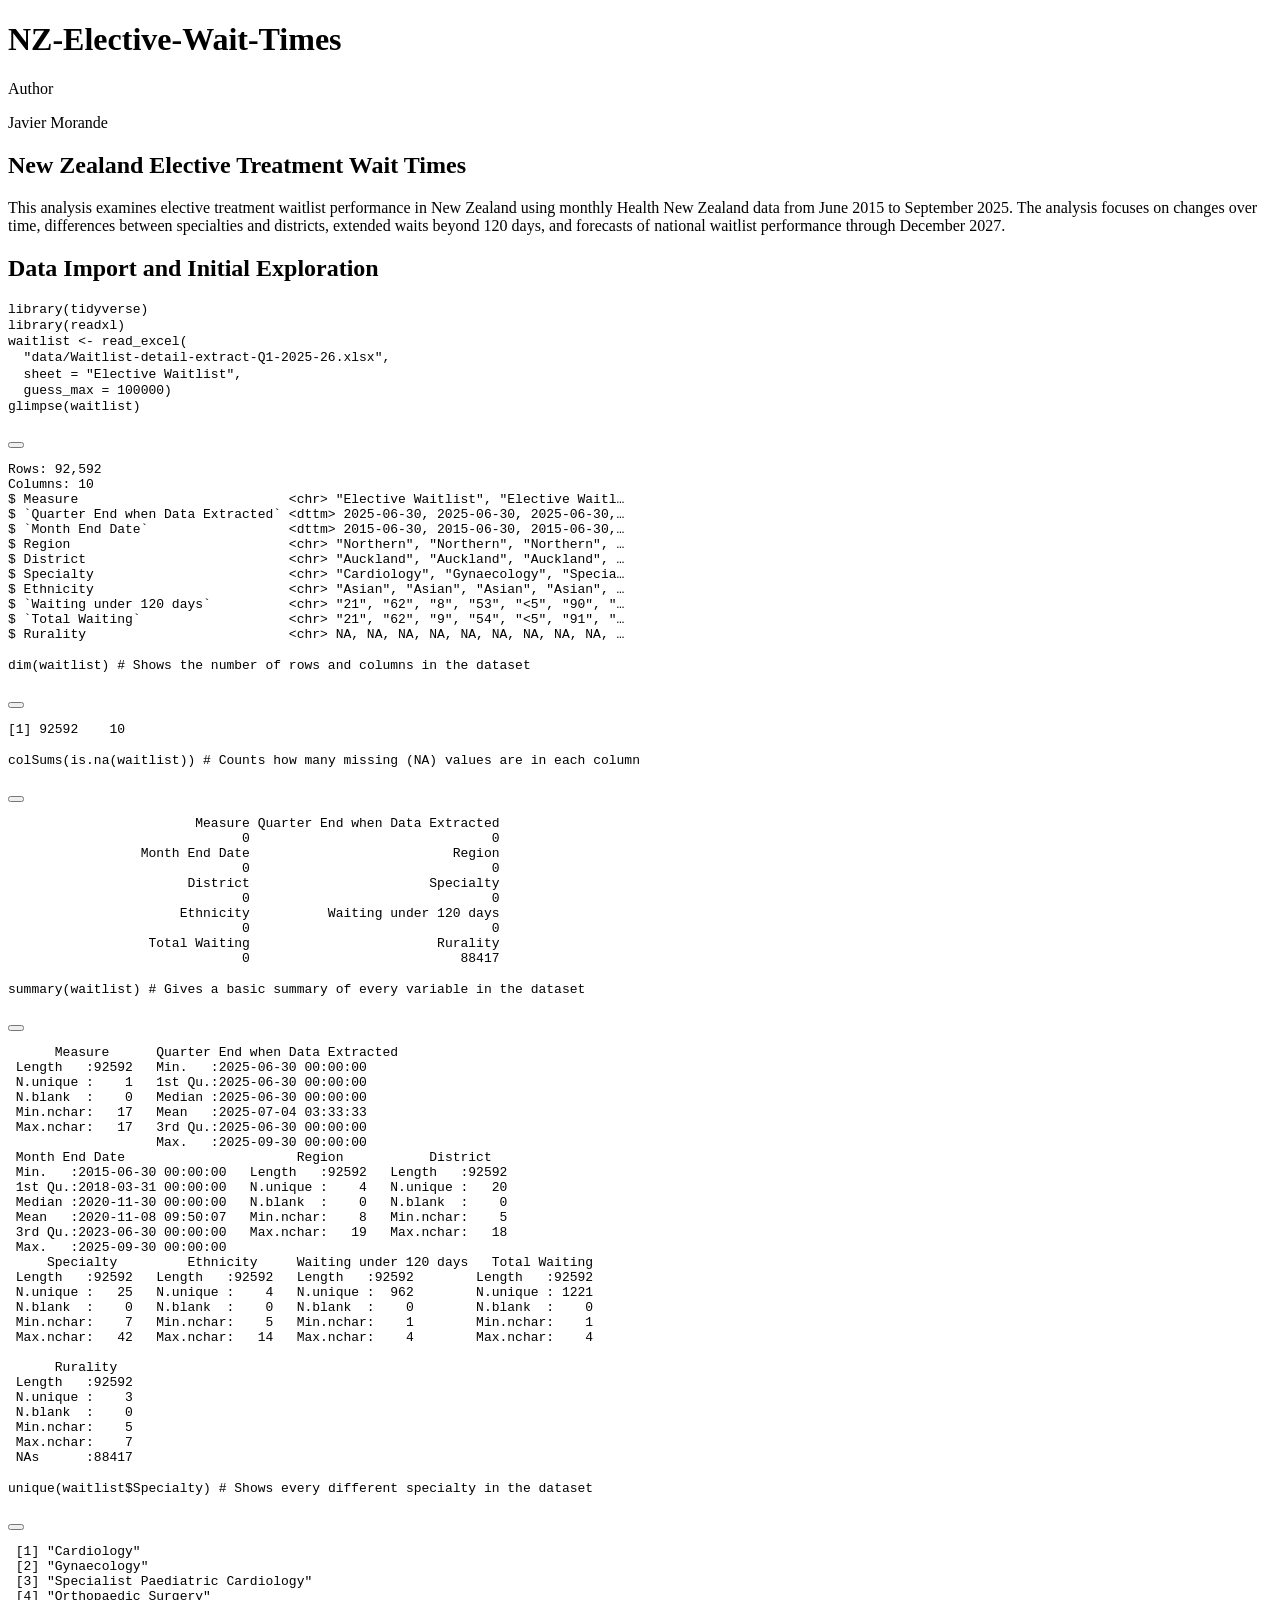
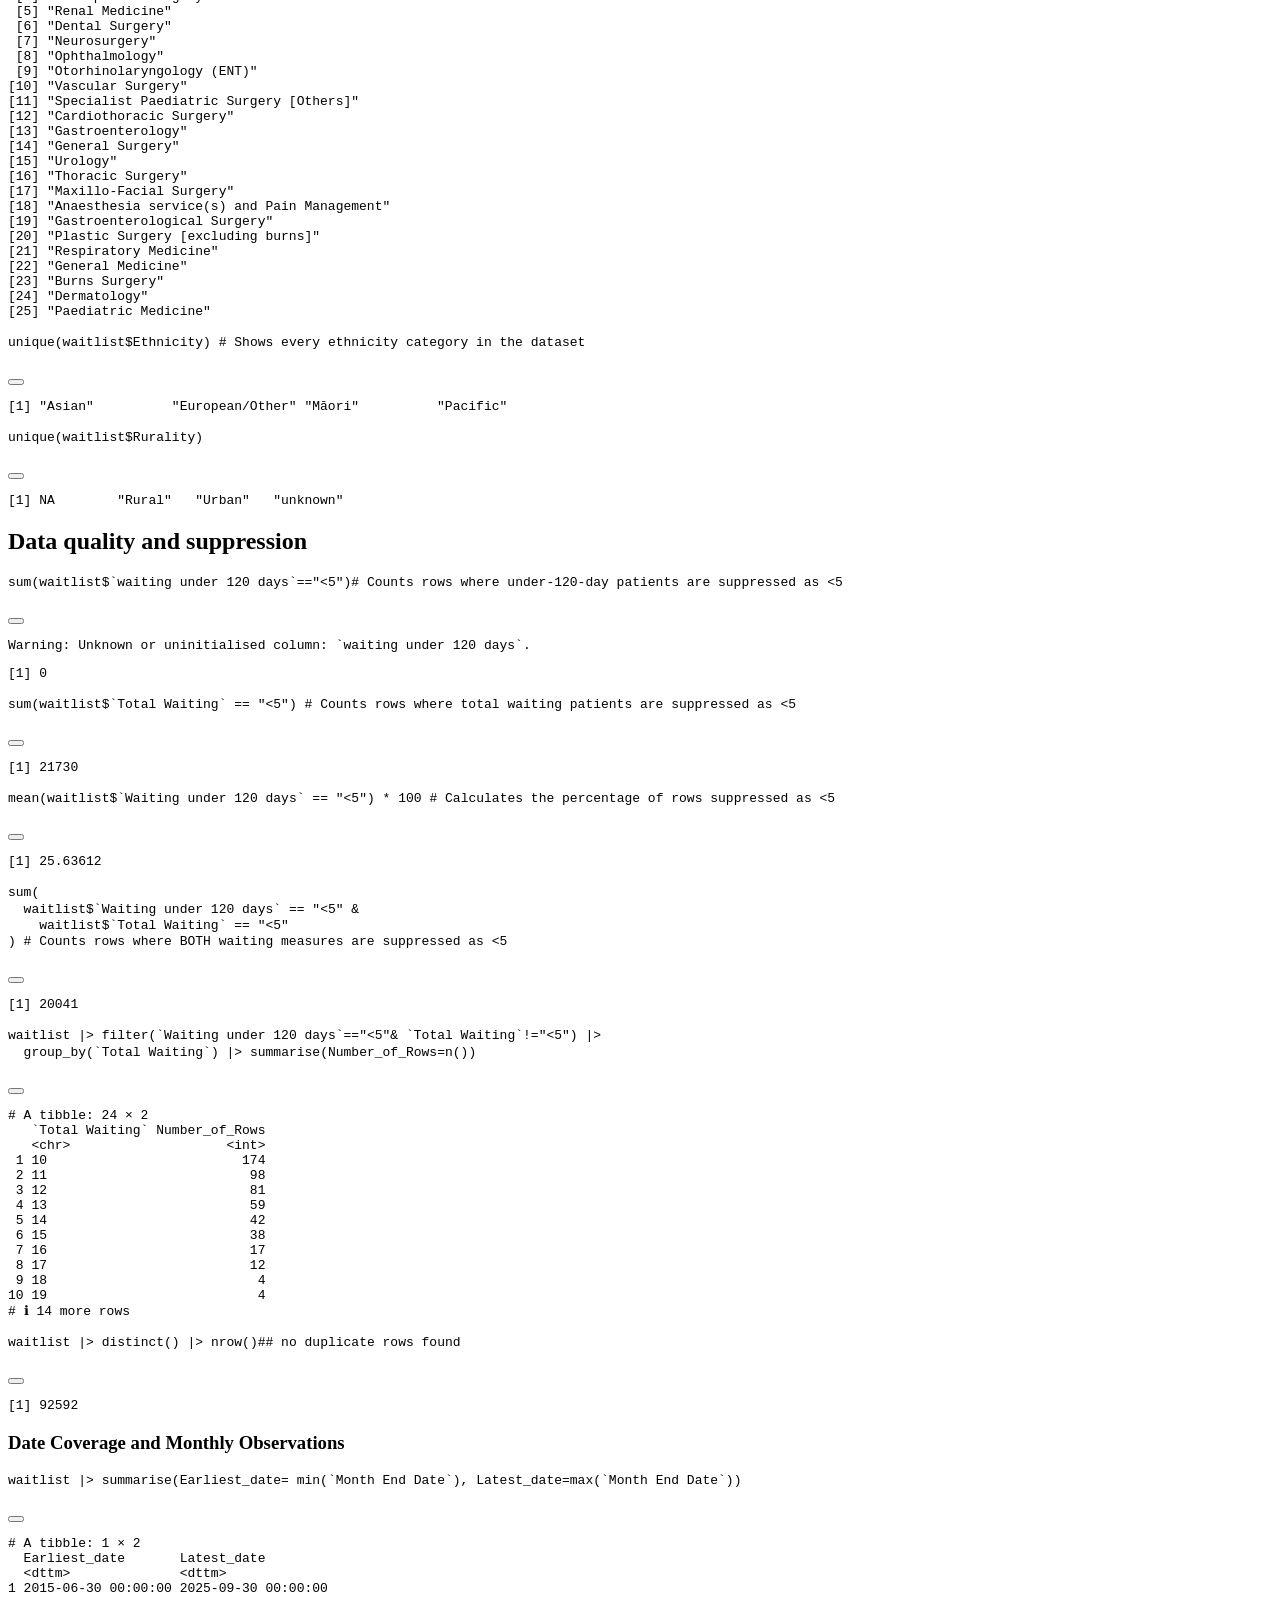
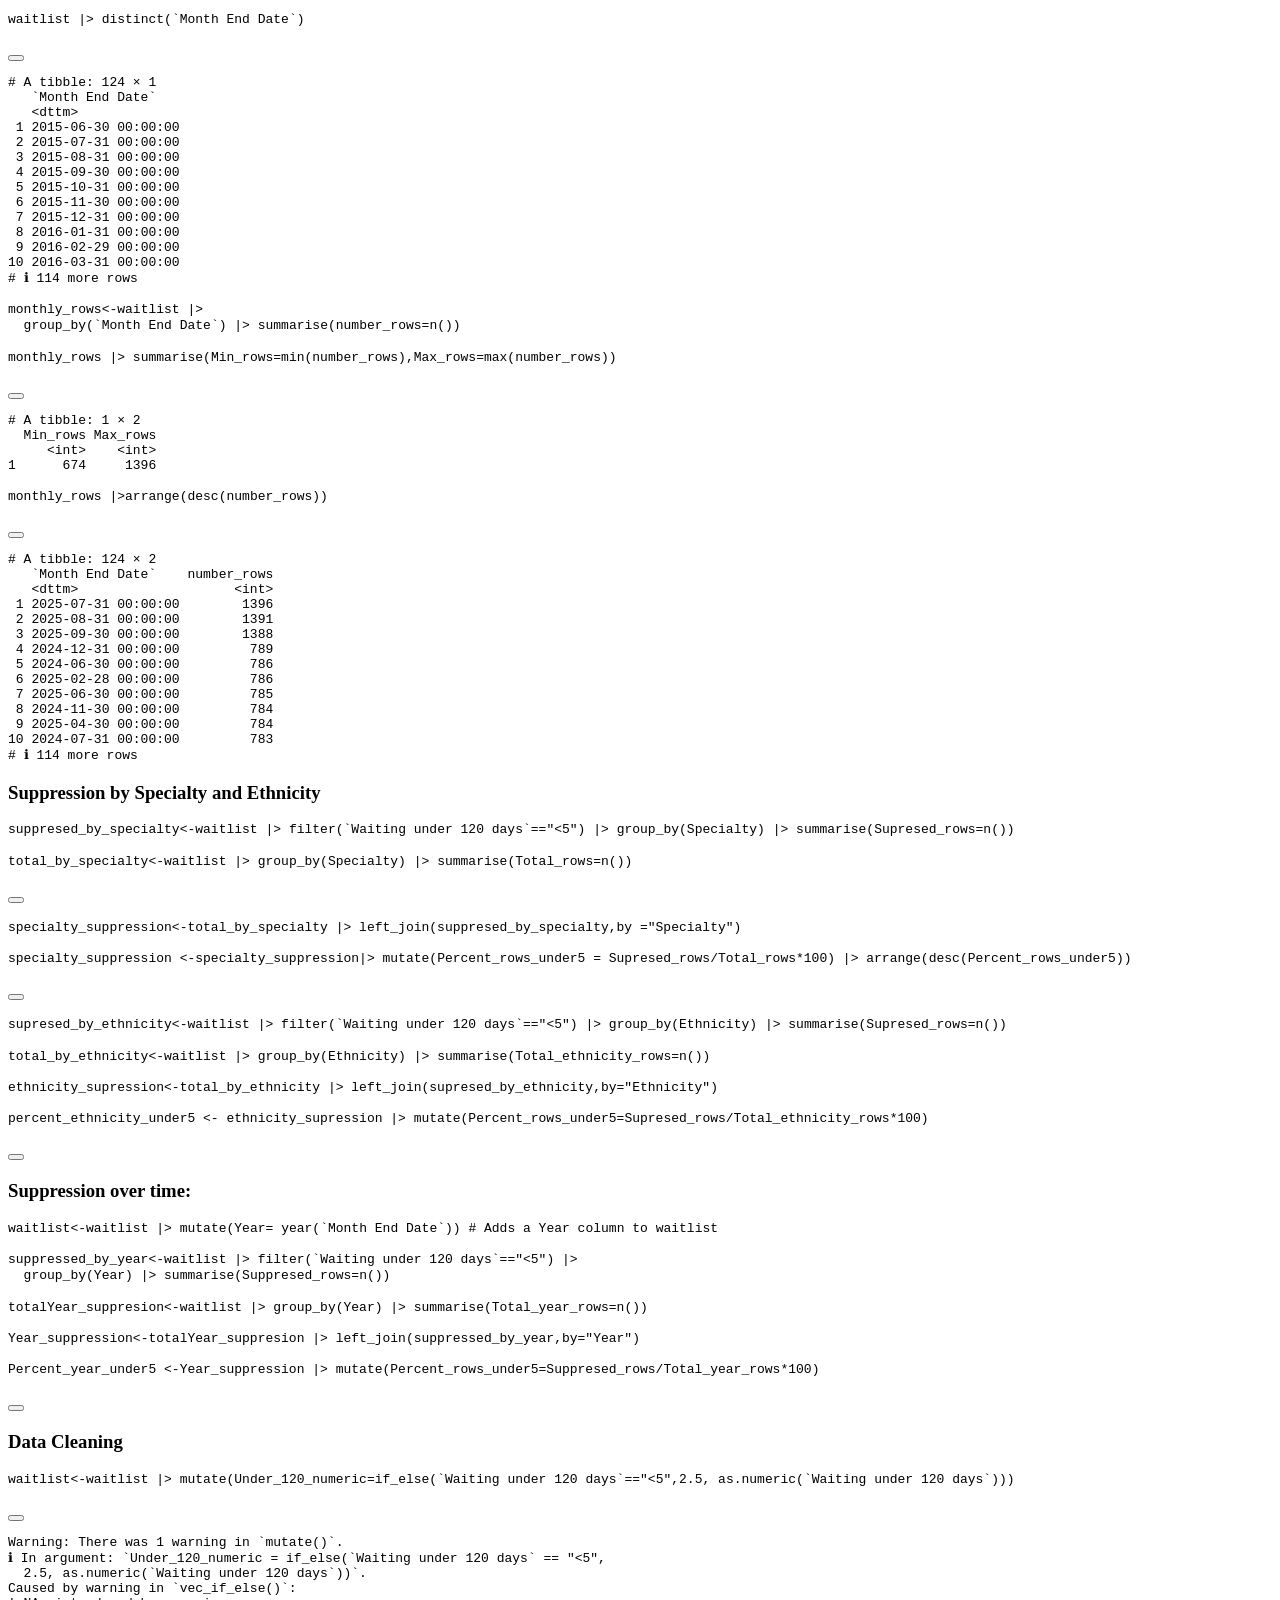
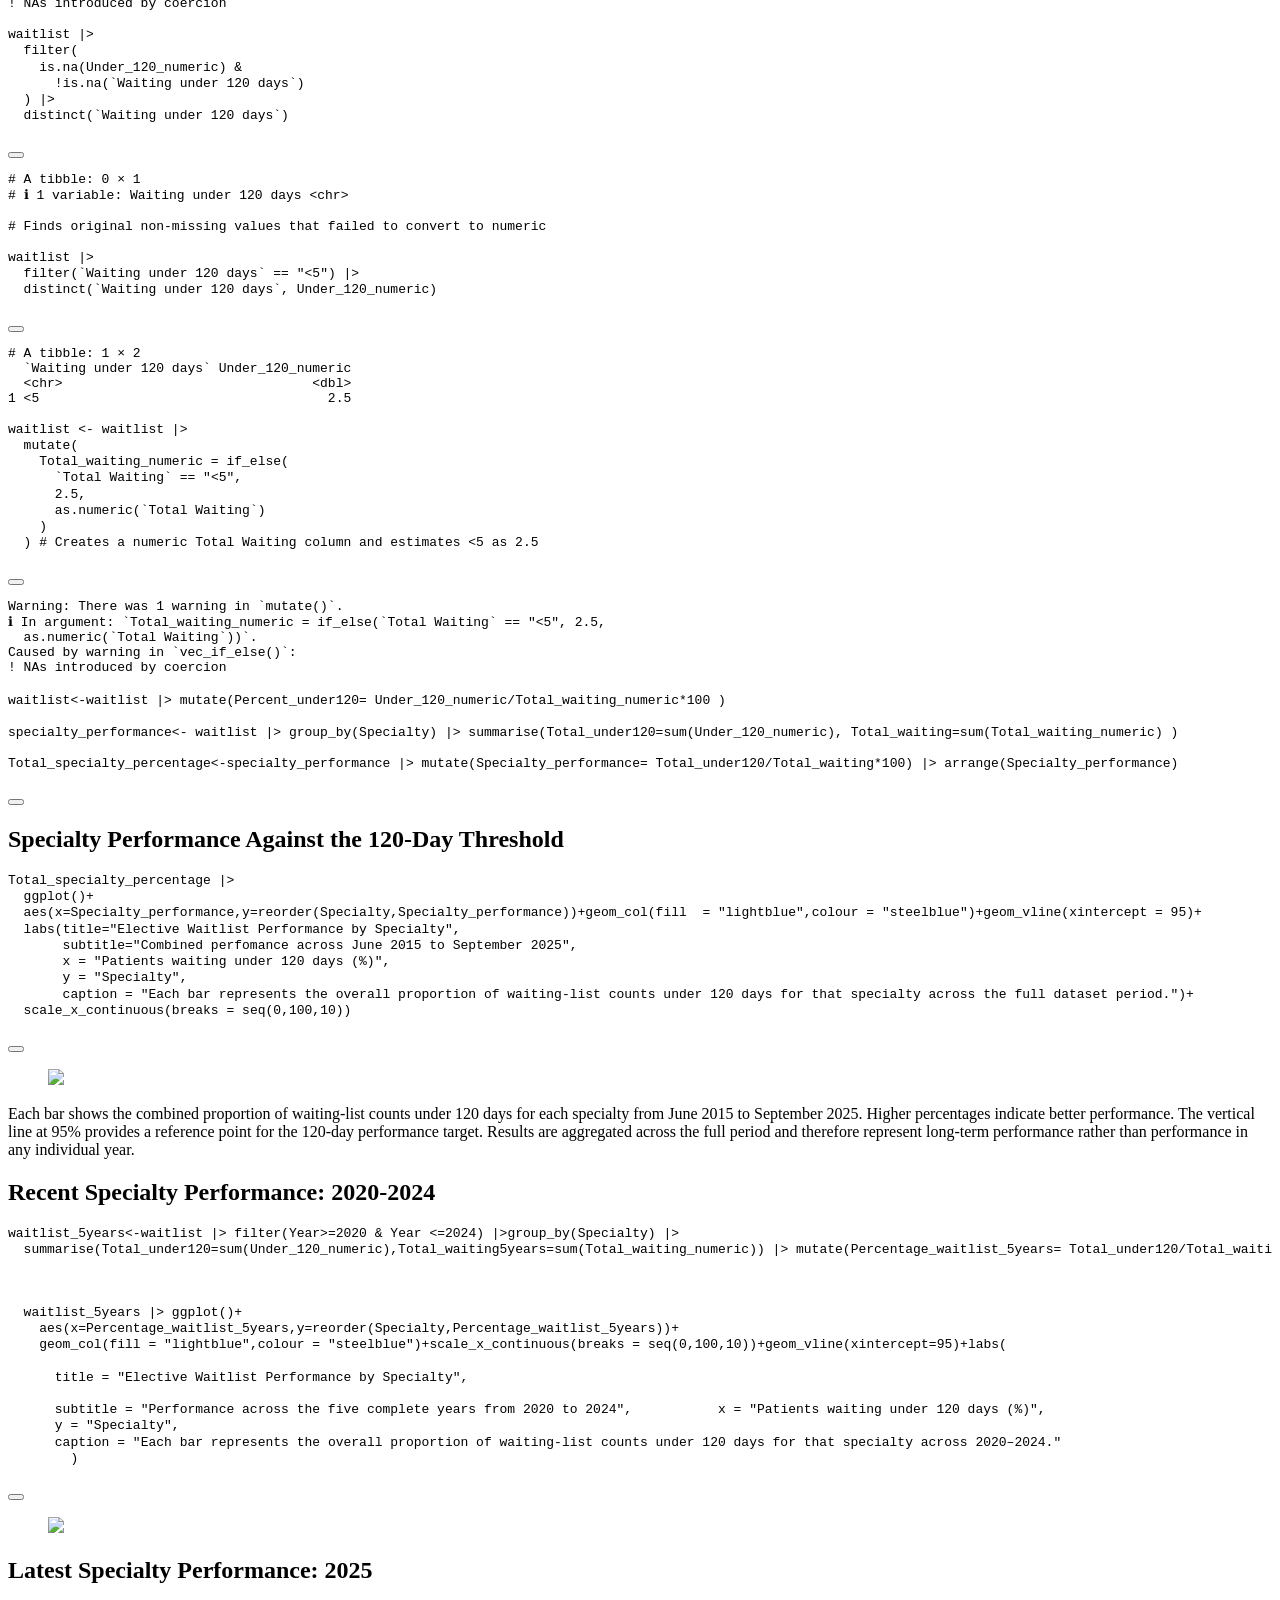
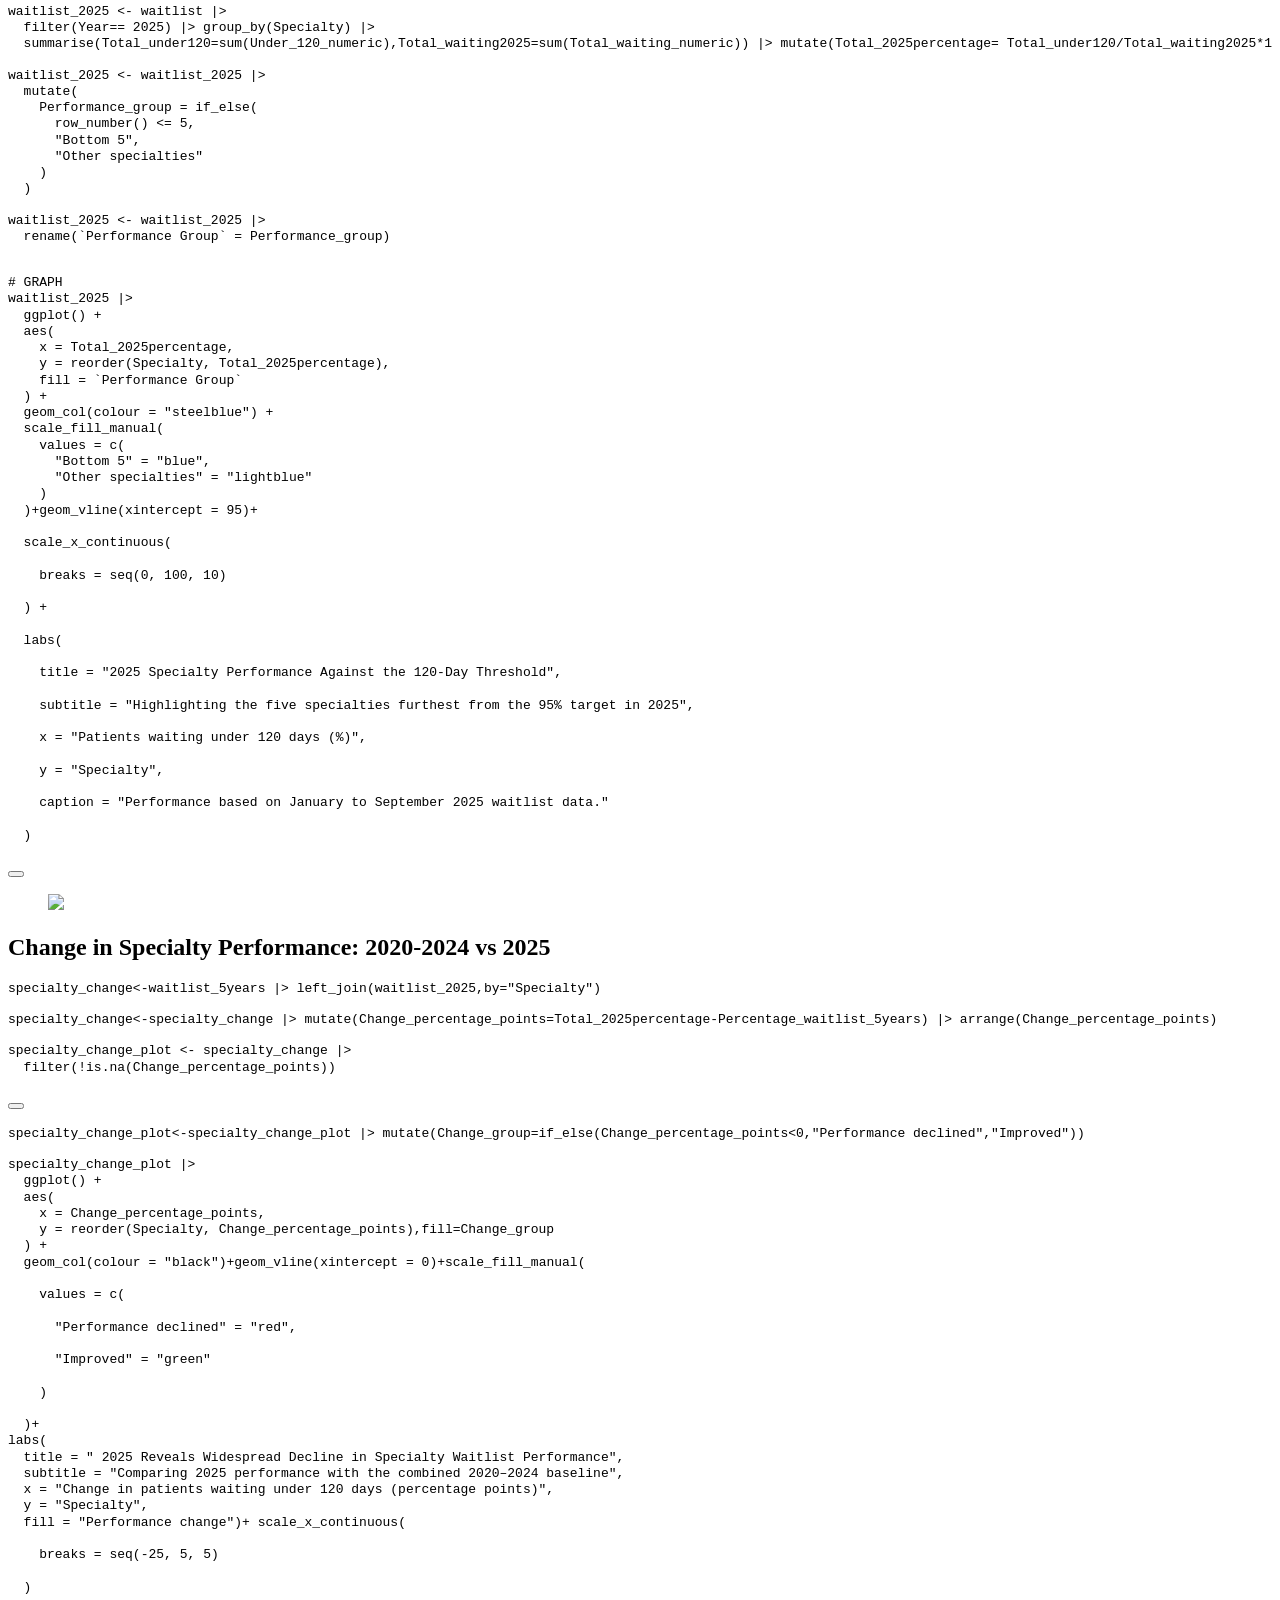
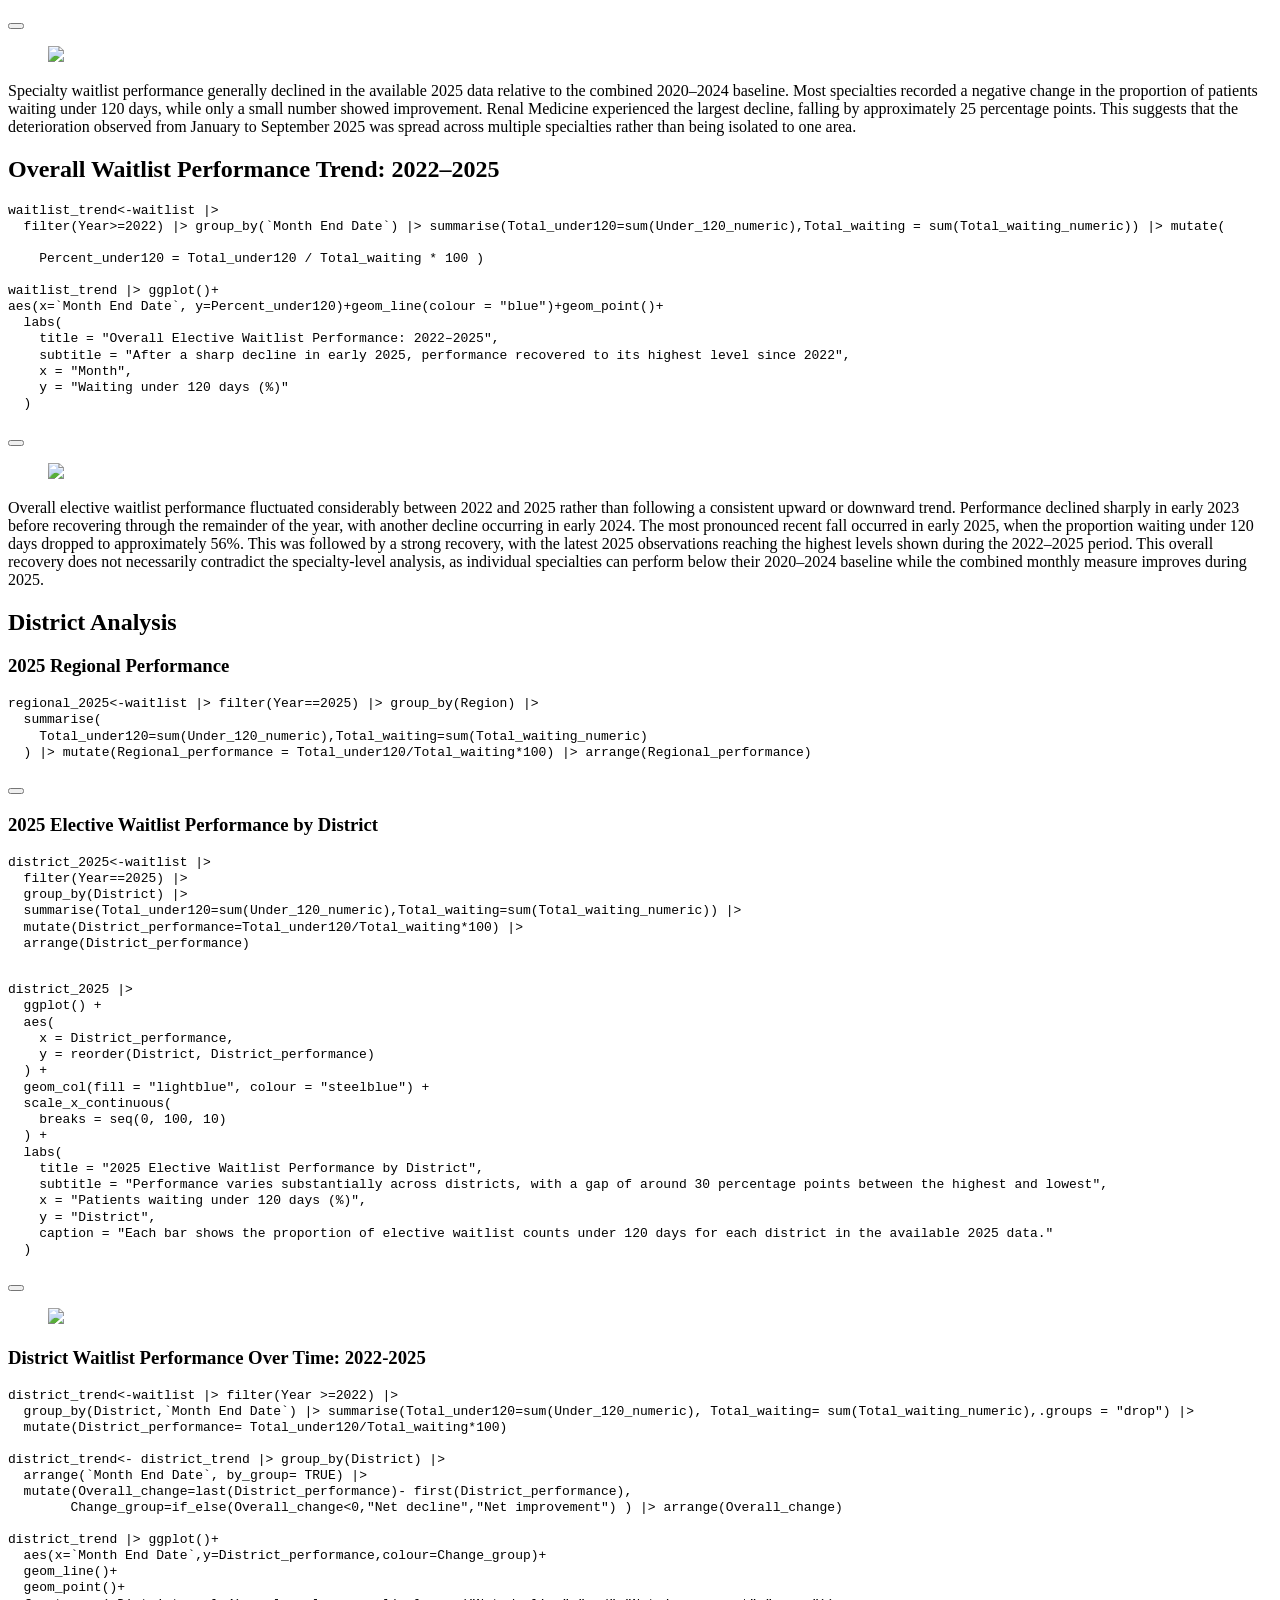
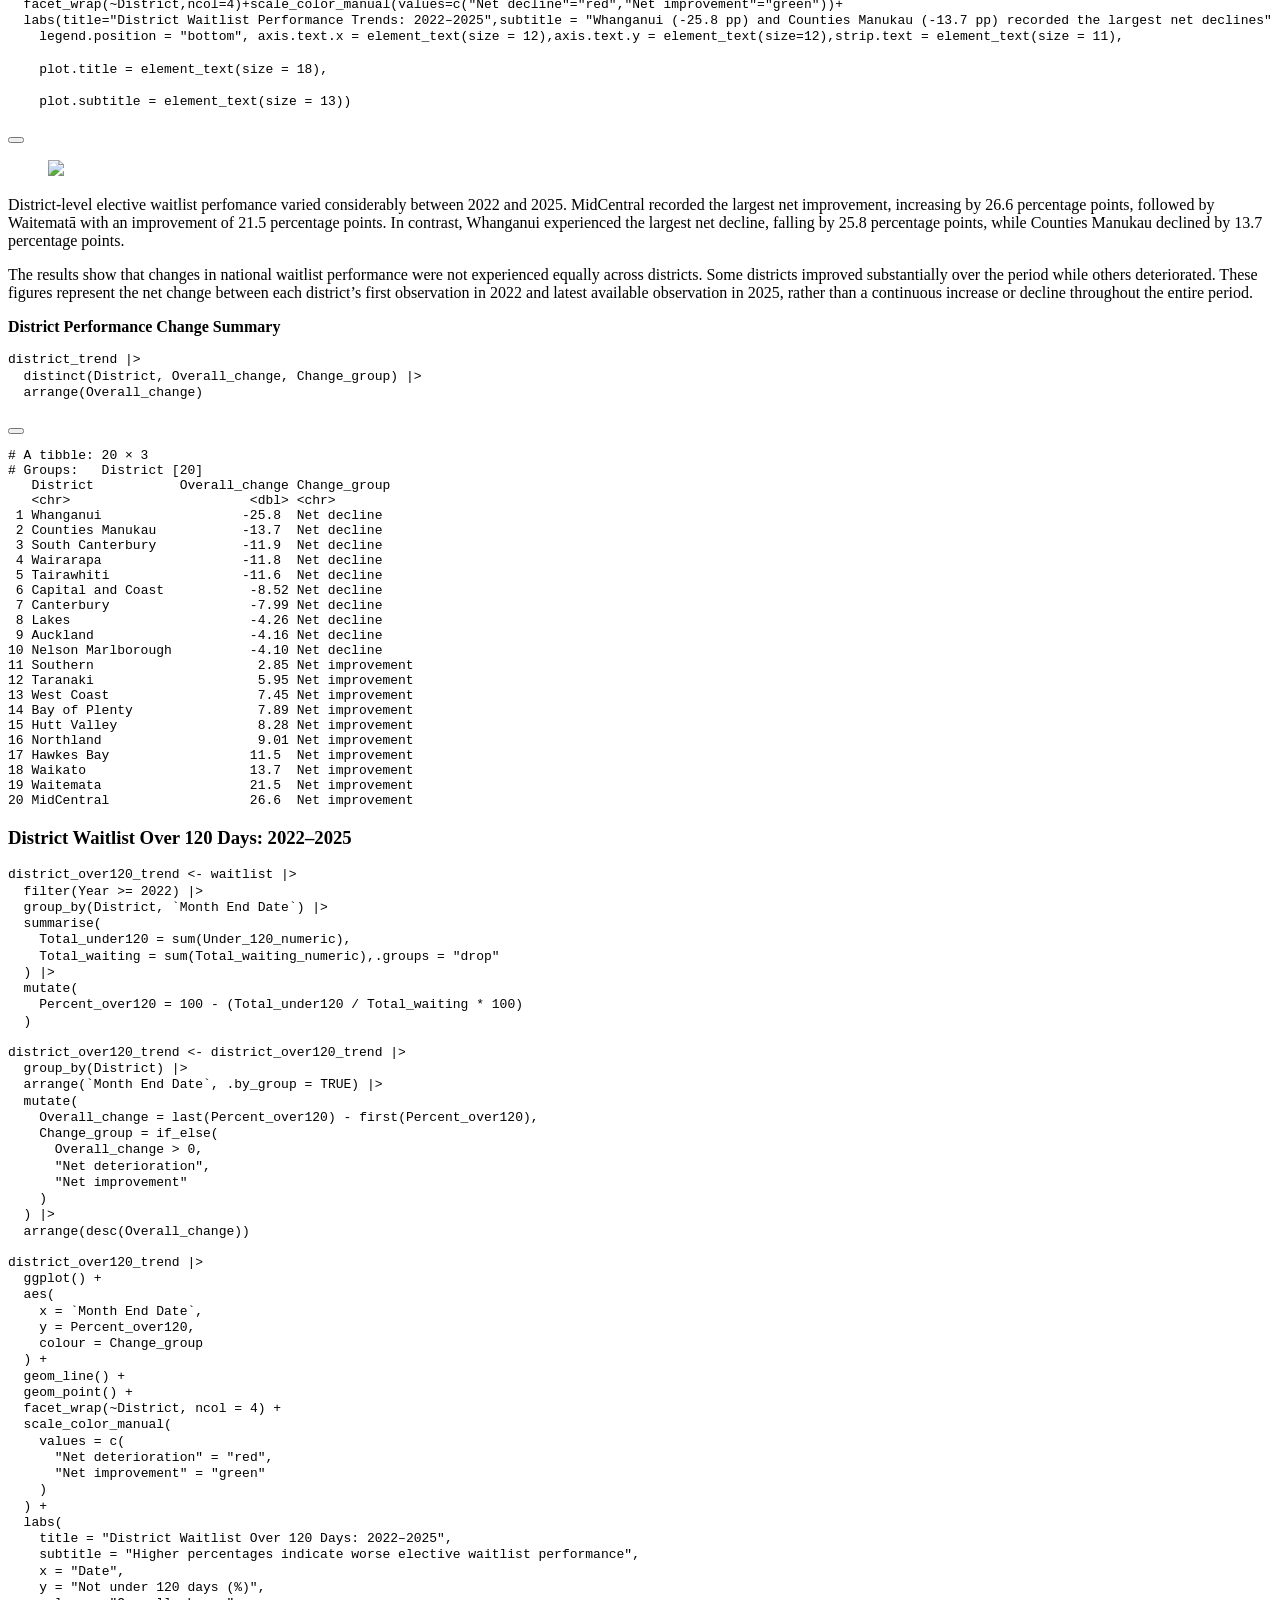
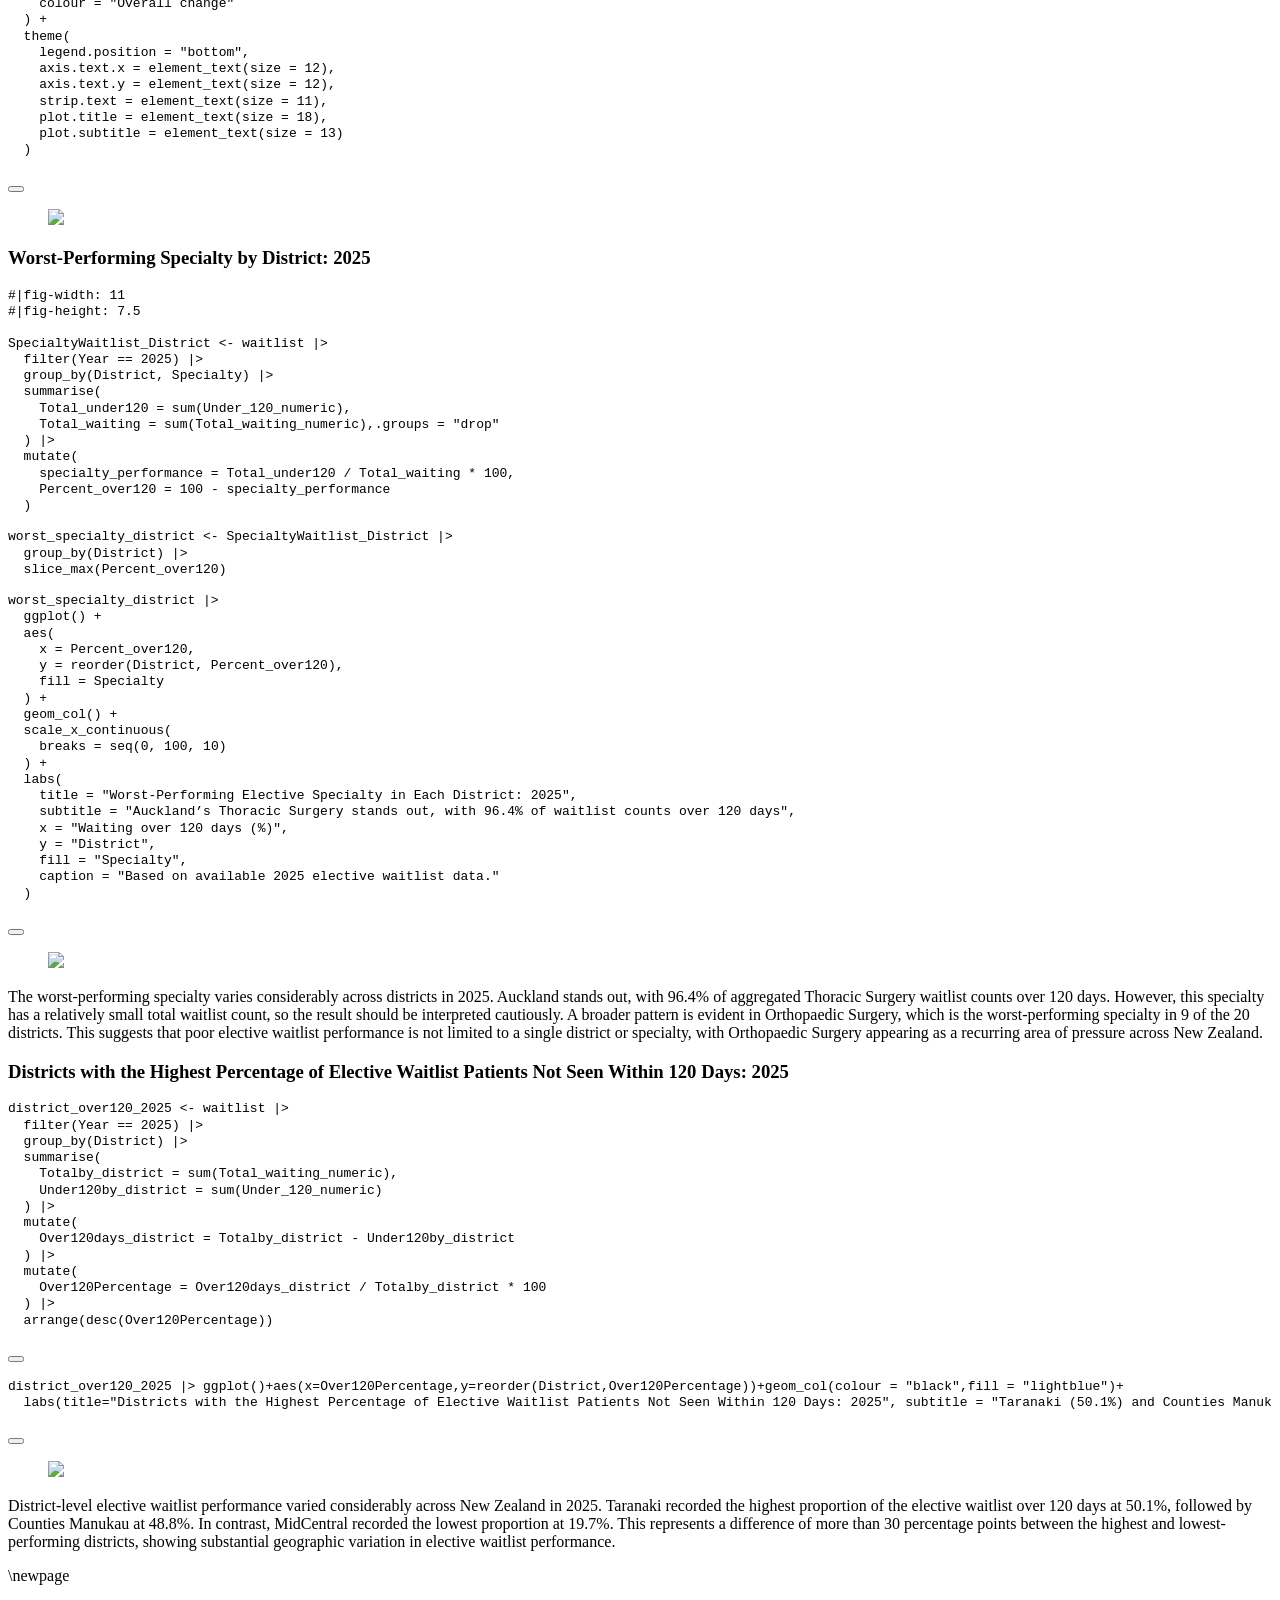
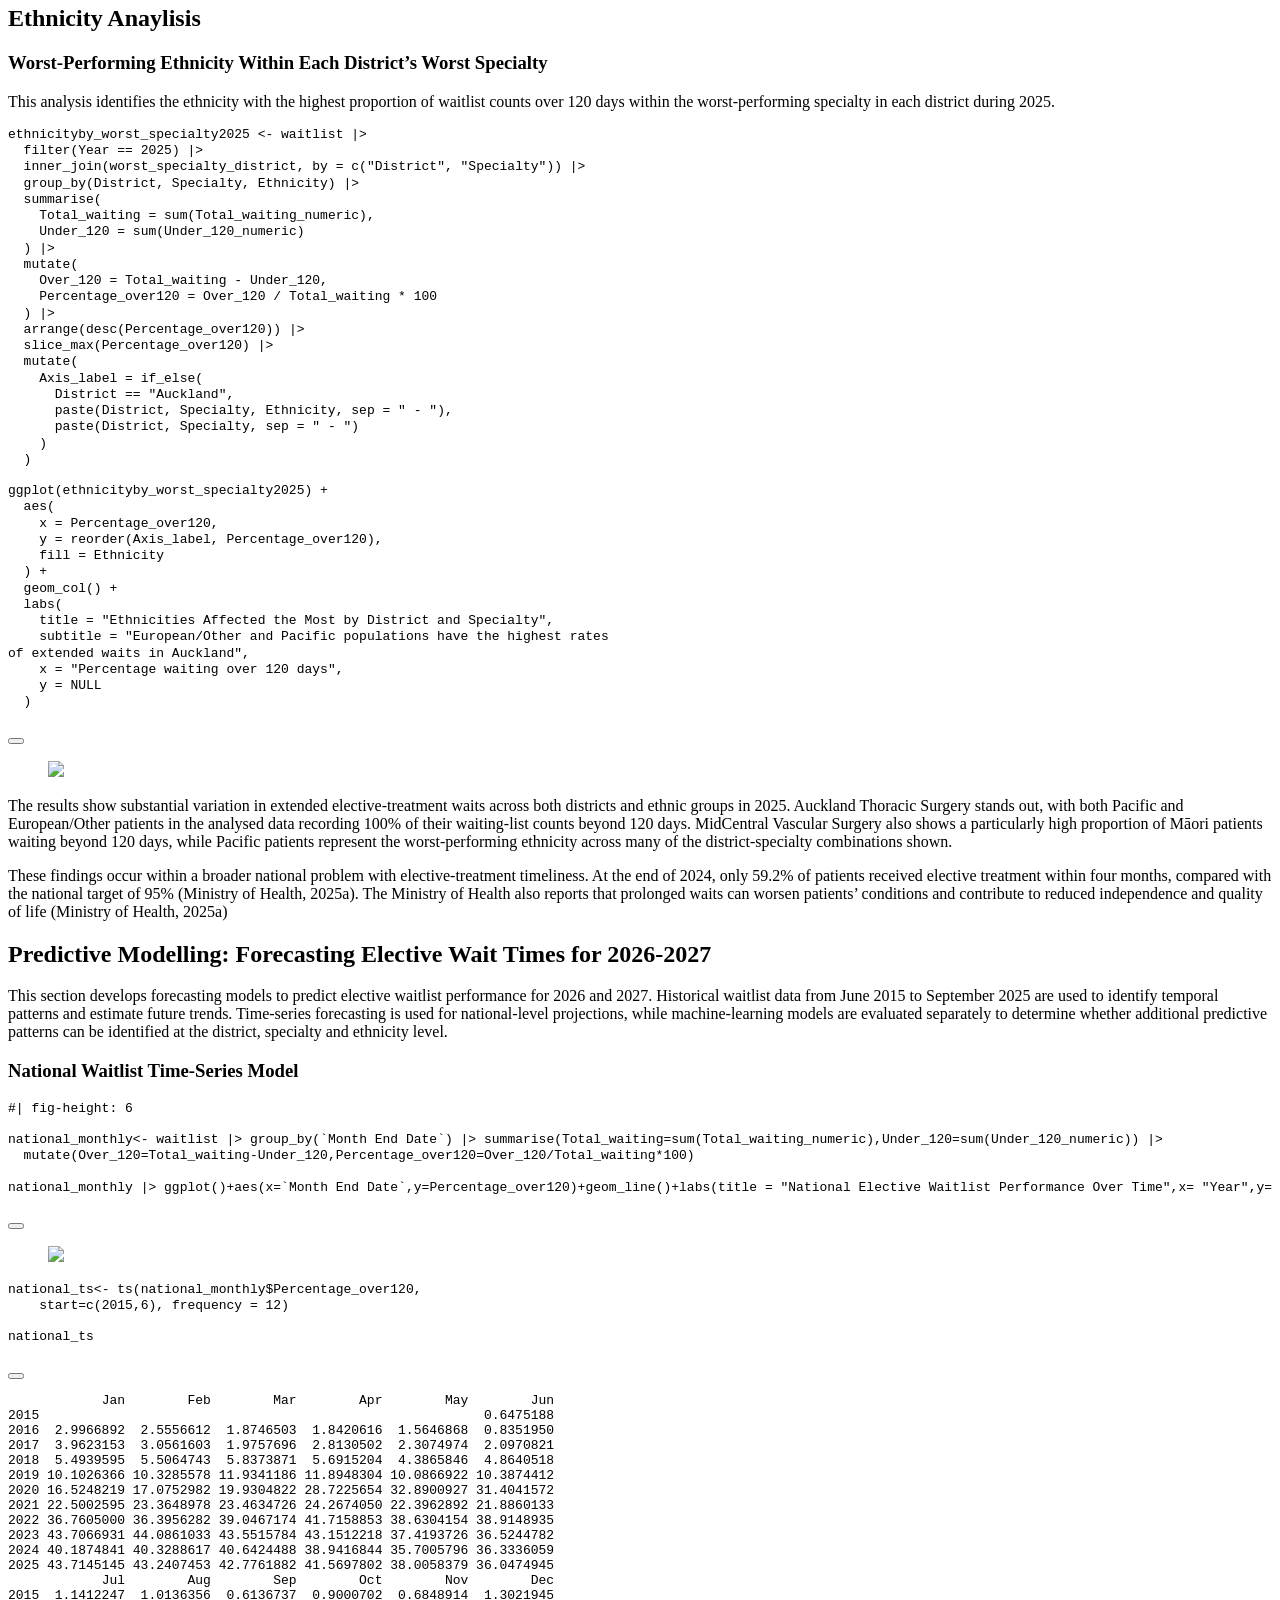
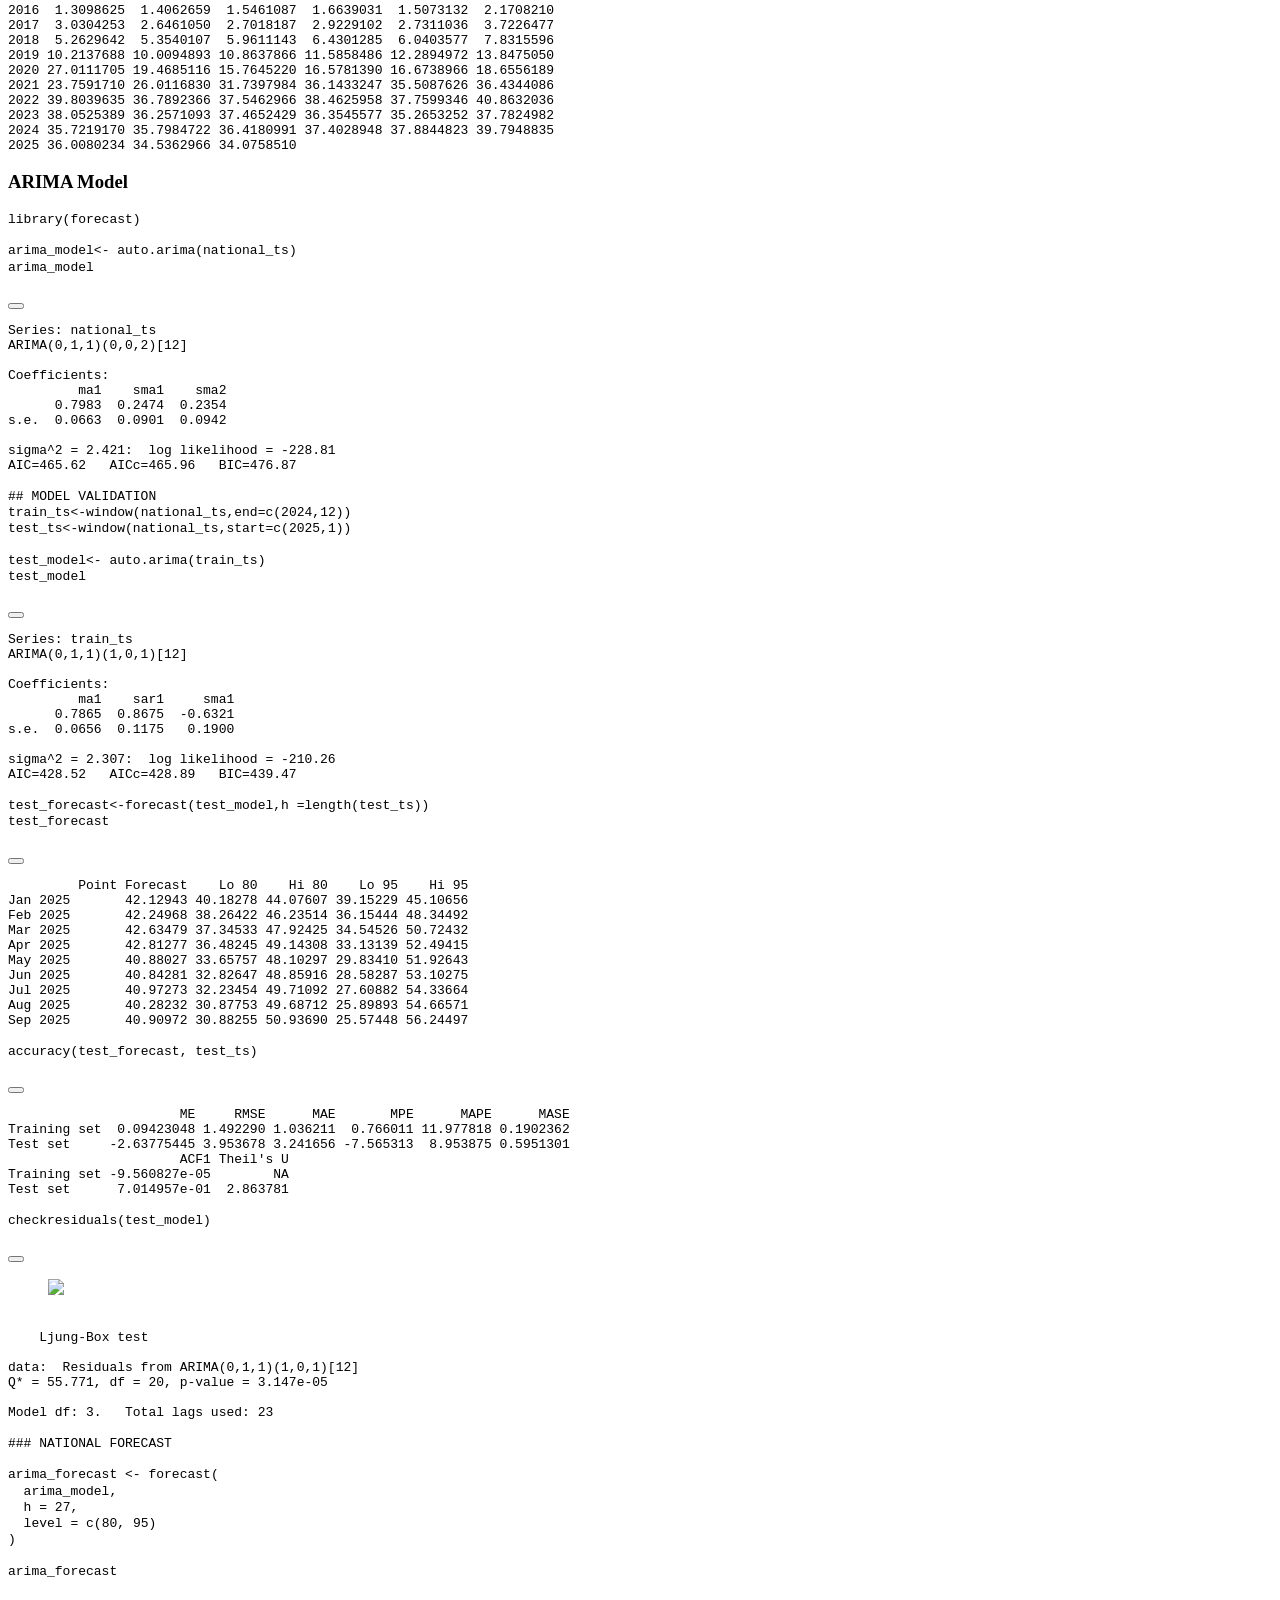
==== elective_wait_times.html @ ccc7a383 "Initial elective wait times analysis" ====
<!DOCTYPE html>
<html xmlns="http://www.w3.org/1999/xhtml" lang="en" xml:lang="en"><head>

<meta charset="utf-8">
<meta name="generator" content="quarto-1.9.38">

<meta name="viewport" content="width=device-width, initial-scale=1.0, user-scalable=yes">

<meta name="author" content="Javier Morande">

<title>NZ-Elective-Wait-Times</title>
<style>
/* Default styles provided by pandoc.
** See https://pandoc.org/MANUAL.html#variables-for-html for config info.
*/
code{white-space: pre-wrap;}
span.smallcaps{font-variant: small-caps;}
div.columns{display: flex; gap: min(4vw, 1.5em);}
div.column{flex: auto; overflow-x: auto;}
div.hanging-indent{margin-left: 1.5em; text-indent: -1.5em;}
ul.task-list{list-style: none;}
ul.task-list li input[type="checkbox"] {
  width: 0.8em;
  margin: 0 0.8em 0.2em -1em; /* quarto-specific, see https://github.com/quarto-dev/quarto-cli/issues/4556 */ 
  vertical-align: middle;
}
/* CSS for syntax highlighting */
html { -webkit-text-size-adjust: 100%; }
pre > code.sourceCode { white-space: pre; position: relative; }
pre > code.sourceCode > span { display: inline-block; line-height: 1.25; }
pre > code.sourceCode > span:empty { height: 1.2em; }
.sourceCode { overflow: visible; }
code.sourceCode > span { color: inherit; text-decoration: inherit; }
div.sourceCode { margin: 1em 0; }
pre.sourceCode { margin: 0; }
@media screen {
div.sourceCode { overflow: auto; }
}
@media print {
pre > code.sourceCode { white-space: pre-wrap; }
pre > code.sourceCode > span { text-indent: -5em; padding-left: 5em; }
}
pre.numberSource code
  { counter-reset: source-line 0; }
pre.numberSource code > span
  { position: relative; left: -4em; counter-increment: source-line; }
pre.numberSource code > span > a:first-child::before
  { content: counter(source-line);
    position: relative; left: -1em; text-align: right; vertical-align: baseline;
    border: none; display: inline-block;
    -webkit-touch-callout: none; -webkit-user-select: none;
    -khtml-user-select: none; -moz-user-select: none;
    -ms-user-select: none; user-select: none;
    padding: 0 4px; width: 4em;
  }
pre.numberSource { margin-left: 3em;  padding-left: 4px; }
div.sourceCode
  {   }
@media screen {
pre > code.sourceCode > span > a:first-child::before { text-decoration: underline; }
}
</style>


<script src="elective_wait_times_files/libs/clipboard/clipboard.min.js"></script>
<script src="elective_wait_times_files/libs/quarto-html/quarto.js" type="module"></script>
<script src="elective_wait_times_files/libs/quarto-html/tabsets/tabsets.js" type="module"></script>
<script src="elective_wait_times_files/libs/quarto-html/popper.min.js"></script>
<script src="elective_wait_times_files/libs/quarto-html/tippy.umd.min.js"></script>
<script src="elective_wait_times_files/libs/quarto-html/anchor.min.js"></script>
<link href="elective_wait_times_files/libs/quarto-html/tippy.css" rel="stylesheet">
<link href="elective_wait_times_files/libs/quarto-html/quarto-syntax-highlighting-15634bcf2e68342d4ad2dfa704d543f6.css" rel="stylesheet" id="quarto-text-highlighting-styles">
<script src="elective_wait_times_files/libs/bootstrap/bootstrap.min.js"></script>
<link href="elective_wait_times_files/libs/bootstrap/bootstrap-icons.css" rel="stylesheet">
<link href="elective_wait_times_files/libs/bootstrap/bootstrap-138a6193a3bd40baf1e627da441a4734.min.css" rel="stylesheet" append-hash="true" id="quarto-bootstrap" data-mode="light">


</head>

<body class="fullcontent quarto-light">

<div id="quarto-content" class="page-columns page-rows-contents page-layout-article">

<main class="content" id="quarto-document-content">

<header id="title-block-header" class="quarto-title-block default">
<div class="quarto-title">
<h1 class="title">NZ-Elective-Wait-Times</h1>
</div>



<div class="quarto-title-meta">

    <div>
    <div class="quarto-title-meta-heading">Author</div>
    <div class="quarto-title-meta-contents">
             <p>Javier Morande </p>
          </div>
  </div>
    
  
    
  </div>
  


</header>


<section id="new-zealand-elective-treatment-wait-times" class="level1">
<h1>New Zealand Elective Treatment Wait Times</h1>
<p>This analysis examines elective treatment waitlist performance in New Zealand using monthly Health New Zealand data from June 2015 to September 2025. The analysis focuses on changes over time, differences between specialties and districts, extended waits beyond 120 days, and forecasts of national waitlist performance through December 2027.</p>
<section id="data-import-and-initial-exploration" class="level2">
<h2 class="anchored" data-anchor-id="data-import-and-initial-exploration">Data Import and Initial Exploration</h2>
<div class="cell">
<div class="code-copy-outer-scaffold"><div class="sourceCode cell-code" id="cb1"><pre class="sourceCode r code-with-copy"><code class="sourceCode r"><span id="cb1-1"><a href="#cb1-1" aria-hidden="true" tabindex="-1"></a><span class="fu">library</span>(tidyverse)</span>
<span id="cb1-2"><a href="#cb1-2" aria-hidden="true" tabindex="-1"></a><span class="fu">library</span>(readxl) </span>
<span id="cb1-3"><a href="#cb1-3" aria-hidden="true" tabindex="-1"></a>waitlist <span class="ot">&lt;-</span> <span class="fu">read_excel</span>(</span>
<span id="cb1-4"><a href="#cb1-4" aria-hidden="true" tabindex="-1"></a>  <span class="st">"data/Waitlist-detail-extract-Q1-2025-26.xlsx"</span>,</span>
<span id="cb1-5"><a href="#cb1-5" aria-hidden="true" tabindex="-1"></a>  <span class="at">sheet =</span> <span class="st">"Elective Waitlist"</span>,</span>
<span id="cb1-6"><a href="#cb1-6" aria-hidden="true" tabindex="-1"></a>  <span class="at">guess_max =</span> <span class="dv">100000</span>)</span>
<span id="cb1-7"><a href="#cb1-7" aria-hidden="true" tabindex="-1"></a><span class="fu">glimpse</span>(waitlist)</span></code></pre></div><button title="Copy to Clipboard" class="code-copy-button"><i class="bi"></i></button></div>
<div class="cell-output cell-output-stdout">
<pre><code>Rows: 92,592
Columns: 10
$ Measure                           &lt;chr&gt; "Elective Waitlist", "Elective Waitl…
$ `Quarter End when Data Extracted` &lt;dttm&gt; 2025-06-30, 2025-06-30, 2025-06-30,…
$ `Month End Date`                  &lt;dttm&gt; 2015-06-30, 2015-06-30, 2015-06-30,…
$ Region                            &lt;chr&gt; "Northern", "Northern", "Northern", …
$ District                          &lt;chr&gt; "Auckland", "Auckland", "Auckland", …
$ Specialty                         &lt;chr&gt; "Cardiology", "Gynaecology", "Specia…
$ Ethnicity                         &lt;chr&gt; "Asian", "Asian", "Asian", "Asian", …
$ `Waiting under 120 days`          &lt;chr&gt; "21", "62", "8", "53", "&lt;5", "90", "…
$ `Total Waiting`                   &lt;chr&gt; "21", "62", "9", "54", "&lt;5", "91", "…
$ Rurality                          &lt;chr&gt; NA, NA, NA, NA, NA, NA, NA, NA, NA, …</code></pre>
</div>
<div class="code-copy-outer-scaffold"><div class="sourceCode cell-code" id="cb3"><pre class="sourceCode r code-with-copy"><code class="sourceCode r"><span id="cb3-1"><a href="#cb3-1" aria-hidden="true" tabindex="-1"></a><span class="fu">dim</span>(waitlist) <span class="co"># Shows the number of rows and columns in the dataset</span></span></code></pre></div><button title="Copy to Clipboard" class="code-copy-button"><i class="bi"></i></button></div>
<div class="cell-output cell-output-stdout">
<pre><code>[1] 92592    10</code></pre>
</div>
<div class="code-copy-outer-scaffold"><div class="sourceCode cell-code" id="cb5"><pre class="sourceCode r code-with-copy"><code class="sourceCode r"><span id="cb5-1"><a href="#cb5-1" aria-hidden="true" tabindex="-1"></a><span class="fu">colSums</span>(<span class="fu">is.na</span>(waitlist)) <span class="co"># Counts how many missing (NA) values are in each column</span></span></code></pre></div><button title="Copy to Clipboard" class="code-copy-button"><i class="bi"></i></button></div>
<div class="cell-output cell-output-stdout">
<pre><code>                        Measure Quarter End when Data Extracted 
                              0                               0 
                 Month End Date                          Region 
                              0                               0 
                       District                       Specialty 
                              0                               0 
                      Ethnicity          Waiting under 120 days 
                              0                               0 
                  Total Waiting                        Rurality 
                              0                           88417 </code></pre>
</div>
<div class="code-copy-outer-scaffold"><div class="sourceCode cell-code" id="cb7"><pre class="sourceCode r code-with-copy"><code class="sourceCode r"><span id="cb7-1"><a href="#cb7-1" aria-hidden="true" tabindex="-1"></a><span class="fu">summary</span>(waitlist) <span class="co"># Gives a basic summary of every variable in the dataset</span></span></code></pre></div><button title="Copy to Clipboard" class="code-copy-button"><i class="bi"></i></button></div>
<div class="cell-output cell-output-stdout">
<pre><code>      Measure      Quarter End when Data Extracted
 Length   :92592   Min.   :2025-06-30 00:00:00    
 N.unique :    1   1st Qu.:2025-06-30 00:00:00    
 N.blank  :    0   Median :2025-06-30 00:00:00    
 Min.nchar:   17   Mean   :2025-07-04 03:33:33    
 Max.nchar:   17   3rd Qu.:2025-06-30 00:00:00    
                   Max.   :2025-09-30 00:00:00    
 Month End Date                      Region           District    
 Min.   :2015-06-30 00:00:00   Length   :92592   Length   :92592  
 1st Qu.:2018-03-31 00:00:00   N.unique :    4   N.unique :   20  
 Median :2020-11-30 00:00:00   N.blank  :    0   N.blank  :    0  
 Mean   :2020-11-08 09:50:07   Min.nchar:    8   Min.nchar:    5  
 3rd Qu.:2023-06-30 00:00:00   Max.nchar:   19   Max.nchar:   18  
 Max.   :2025-09-30 00:00:00                                      
     Specialty         Ethnicity     Waiting under 120 days   Total Waiting  
 Length   :92592   Length   :92592   Length   :92592        Length   :92592  
 N.unique :   25   N.unique :    4   N.unique :  962        N.unique : 1221  
 N.blank  :    0   N.blank  :    0   N.blank  :    0        N.blank  :    0  
 Min.nchar:    7   Min.nchar:    5   Min.nchar:    1        Min.nchar:    1  
 Max.nchar:   42   Max.nchar:   14   Max.nchar:    4        Max.nchar:    4  
                                                                             
      Rurality    
 Length   :92592  
 N.unique :    3  
 N.blank  :    0  
 Min.nchar:    5  
 Max.nchar:    7  
 NAs      :88417  </code></pre>
</div>
<div class="code-copy-outer-scaffold"><div class="sourceCode cell-code" id="cb9"><pre class="sourceCode r code-with-copy"><code class="sourceCode r"><span id="cb9-1"><a href="#cb9-1" aria-hidden="true" tabindex="-1"></a><span class="fu">unique</span>(waitlist<span class="sc">$</span>Specialty) <span class="co"># Shows every different specialty in the dataset</span></span></code></pre></div><button title="Copy to Clipboard" class="code-copy-button"><i class="bi"></i></button></div>
<div class="cell-output cell-output-stdout">
<pre><code> [1] "Cardiology"                                
 [2] "Gynaecology"                               
 [3] "Specialist Paediatric Cardiology"          
 [4] "Orthopaedic Surgery"                       
 [5] "Renal Medicine"                            
 [6] "Dental Surgery"                            
 [7] "Neurosurgery"                              
 [8] "Ophthalmology"                             
 [9] "Otorhinolaryngology (ENT)"                 
[10] "Vascular Surgery"                          
[11] "Specialist Paediatric Surgery [Others]"    
[12] "Cardiothoracic Surgery"                    
[13] "Gastroenterology"                          
[14] "General Surgery"                           
[15] "Urology"                                   
[16] "Thoracic Surgery"                          
[17] "Maxillo-Facial Surgery"                    
[18] "Anaesthesia service(s) and Pain Management"
[19] "Gastroenterological Surgery"               
[20] "Plastic Surgery [excluding burns]"         
[21] "Respiratory Medicine"                      
[22] "General Medicine"                          
[23] "Burns Surgery"                             
[24] "Dermatology"                               
[25] "Paediatric Medicine"                       </code></pre>
</div>
<div class="code-copy-outer-scaffold"><div class="sourceCode cell-code" id="cb11"><pre class="sourceCode r code-with-copy"><code class="sourceCode r"><span id="cb11-1"><a href="#cb11-1" aria-hidden="true" tabindex="-1"></a><span class="fu">unique</span>(waitlist<span class="sc">$</span>Ethnicity) <span class="co"># Shows every ethnicity category in the dataset</span></span></code></pre></div><button title="Copy to Clipboard" class="code-copy-button"><i class="bi"></i></button></div>
<div class="cell-output cell-output-stdout">
<pre><code>[1] "Asian"          "European/Other" "Māori"          "Pacific"       </code></pre>
</div>
<div class="code-copy-outer-scaffold"><div class="sourceCode cell-code" id="cb13"><pre class="sourceCode r code-with-copy"><code class="sourceCode r"><span id="cb13-1"><a href="#cb13-1" aria-hidden="true" tabindex="-1"></a><span class="fu">unique</span>(waitlist<span class="sc">$</span>Rurality) </span></code></pre></div><button title="Copy to Clipboard" class="code-copy-button"><i class="bi"></i></button></div>
<div class="cell-output cell-output-stdout">
<pre><code>[1] NA        "Rural"   "Urban"   "unknown"</code></pre>
</div>
</div>
<div style="page-break-after: always;"></div>
</section>
<section id="data-quality-and-suppression" class="level2">
<h2 class="anchored" data-anchor-id="data-quality-and-suppression">Data quality and suppression</h2>
<div class="cell">
<div class="code-copy-outer-scaffold"><div class="sourceCode cell-code" id="cb15"><pre class="sourceCode r code-with-copy"><code class="sourceCode r"><span id="cb15-1"><a href="#cb15-1" aria-hidden="true" tabindex="-1"></a><span class="fu">sum</span>(waitlist<span class="sc">$</span><span class="st">`</span><span class="at">waiting under 120 days</span><span class="st">`</span><span class="sc">==</span><span class="st">"&lt;5"</span>)<span class="co"># Counts rows where under-120-day patients are suppressed as &lt;5</span></span></code></pre></div><button title="Copy to Clipboard" class="code-copy-button"><i class="bi"></i></button></div>
<div class="cell-output cell-output-stderr">
<pre><code>Warning: Unknown or uninitialised column: `waiting under 120 days`.</code></pre>
</div>
<div class="cell-output cell-output-stdout">
<pre><code>[1] 0</code></pre>
</div>
<div class="code-copy-outer-scaffold"><div class="sourceCode cell-code" id="cb18"><pre class="sourceCode r code-with-copy"><code class="sourceCode r"><span id="cb18-1"><a href="#cb18-1" aria-hidden="true" tabindex="-1"></a><span class="fu">sum</span>(waitlist<span class="sc">$</span><span class="st">`</span><span class="at">Total Waiting</span><span class="st">`</span> <span class="sc">==</span> <span class="st">"&lt;5"</span>) <span class="co"># Counts rows where total waiting patients are suppressed as &lt;5</span></span></code></pre></div><button title="Copy to Clipboard" class="code-copy-button"><i class="bi"></i></button></div>
<div class="cell-output cell-output-stdout">
<pre><code>[1] 21730</code></pre>
</div>
<div class="code-copy-outer-scaffold"><div class="sourceCode cell-code" id="cb20"><pre class="sourceCode r code-with-copy"><code class="sourceCode r"><span id="cb20-1"><a href="#cb20-1" aria-hidden="true" tabindex="-1"></a><span class="fu">mean</span>(waitlist<span class="sc">$</span><span class="st">`</span><span class="at">Waiting under 120 days</span><span class="st">`</span> <span class="sc">==</span> <span class="st">"&lt;5"</span>) <span class="sc">*</span> <span class="dv">100</span> <span class="co"># Calculates the percentage of rows suppressed as &lt;5</span></span></code></pre></div><button title="Copy to Clipboard" class="code-copy-button"><i class="bi"></i></button></div>
<div class="cell-output cell-output-stdout">
<pre><code>[1] 25.63612</code></pre>
</div>
<div class="code-copy-outer-scaffold"><div class="sourceCode cell-code" id="cb22"><pre class="sourceCode r code-with-copy"><code class="sourceCode r"><span id="cb22-1"><a href="#cb22-1" aria-hidden="true" tabindex="-1"></a><span class="fu">sum</span>(</span>
<span id="cb22-2"><a href="#cb22-2" aria-hidden="true" tabindex="-1"></a>  waitlist<span class="sc">$</span><span class="st">`</span><span class="at">Waiting under 120 days</span><span class="st">`</span> <span class="sc">==</span> <span class="st">"&lt;5"</span> <span class="sc">&amp;</span></span>
<span id="cb22-3"><a href="#cb22-3" aria-hidden="true" tabindex="-1"></a>    waitlist<span class="sc">$</span><span class="st">`</span><span class="at">Total Waiting</span><span class="st">`</span> <span class="sc">==</span> <span class="st">"&lt;5"</span></span>
<span id="cb22-4"><a href="#cb22-4" aria-hidden="true" tabindex="-1"></a>) <span class="co"># Counts rows where BOTH waiting measures are suppressed as &lt;5</span></span></code></pre></div><button title="Copy to Clipboard" class="code-copy-button"><i class="bi"></i></button></div>
<div class="cell-output cell-output-stdout">
<pre><code>[1] 20041</code></pre>
</div>
<div class="code-copy-outer-scaffold"><div class="sourceCode cell-code" id="cb24"><pre class="sourceCode r code-with-copy"><code class="sourceCode r"><span id="cb24-1"><a href="#cb24-1" aria-hidden="true" tabindex="-1"></a>waitlist <span class="sc">|&gt;</span> <span class="fu">filter</span>(<span class="st">`</span><span class="at">Waiting under 120 days</span><span class="st">`</span><span class="sc">==</span><span class="st">"&lt;5"</span><span class="sc">&amp;</span> <span class="st">`</span><span class="at">Total Waiting</span><span class="st">`</span><span class="sc">!=</span><span class="st">"&lt;5"</span>) <span class="sc">|&gt;</span> </span>
<span id="cb24-2"><a href="#cb24-2" aria-hidden="true" tabindex="-1"></a>  <span class="fu">group_by</span>(<span class="st">`</span><span class="at">Total Waiting</span><span class="st">`</span>) <span class="sc">|&gt;</span> <span class="fu">summarise</span>(<span class="at">Number_of_Rows=</span><span class="fu">n</span>())</span></code></pre></div><button title="Copy to Clipboard" class="code-copy-button"><i class="bi"></i></button></div>
<div class="cell-output cell-output-stdout">
<pre><code># A tibble: 24 × 2
   `Total Waiting` Number_of_Rows
   &lt;chr&gt;                    &lt;int&gt;
 1 10                         174
 2 11                          98
 3 12                          81
 4 13                          59
 5 14                          42
 6 15                          38
 7 16                          17
 8 17                          12
 9 18                           4
10 19                           4
# ℹ 14 more rows</code></pre>
</div>
<div class="code-copy-outer-scaffold"><div class="sourceCode cell-code" id="cb26"><pre class="sourceCode r code-with-copy"><code class="sourceCode r"><span id="cb26-1"><a href="#cb26-1" aria-hidden="true" tabindex="-1"></a>waitlist <span class="sc">|&gt;</span> <span class="fu">distinct</span>() <span class="sc">|&gt;</span> <span class="fu">nrow</span>()<span class="do">## no duplicate rows found</span></span></code></pre></div><button title="Copy to Clipboard" class="code-copy-button"><i class="bi"></i></button></div>
<div class="cell-output cell-output-stdout">
<pre><code>[1] 92592</code></pre>
</div>
</div>
<section id="date-coverage-and-monthly-observations" class="level3">
<h3 class="anchored" data-anchor-id="date-coverage-and-monthly-observations">Date Coverage and Monthly Observations</h3>
<div class="cell">
<div class="code-copy-outer-scaffold"><div class="sourceCode cell-code" id="cb28"><pre class="sourceCode r code-with-copy"><code class="sourceCode r"><span id="cb28-1"><a href="#cb28-1" aria-hidden="true" tabindex="-1"></a>waitlist <span class="sc">|&gt;</span> <span class="fu">summarise</span>(<span class="at">Earliest_date=</span> <span class="fu">min</span>(<span class="st">`</span><span class="at">Month End Date</span><span class="st">`</span>), <span class="at">Latest_date=</span><span class="fu">max</span>(<span class="st">`</span><span class="at">Month End Date</span><span class="st">`</span>))</span></code></pre></div><button title="Copy to Clipboard" class="code-copy-button"><i class="bi"></i></button></div>
<div class="cell-output cell-output-stdout">
<pre><code># A tibble: 1 × 2
  Earliest_date       Latest_date        
  &lt;dttm&gt;              &lt;dttm&gt;             
1 2015-06-30 00:00:00 2025-09-30 00:00:00</code></pre>
</div>
<div class="code-copy-outer-scaffold"><div class="sourceCode cell-code" id="cb30"><pre class="sourceCode r code-with-copy"><code class="sourceCode r"><span id="cb30-1"><a href="#cb30-1" aria-hidden="true" tabindex="-1"></a>waitlist <span class="sc">|&gt;</span> <span class="fu">distinct</span>(<span class="st">`</span><span class="at">Month End Date</span><span class="st">`</span>)</span></code></pre></div><button title="Copy to Clipboard" class="code-copy-button"><i class="bi"></i></button></div>
<div class="cell-output cell-output-stdout">
<pre><code># A tibble: 124 × 1
   `Month End Date`   
   &lt;dttm&gt;             
 1 2015-06-30 00:00:00
 2 2015-07-31 00:00:00
 3 2015-08-31 00:00:00
 4 2015-09-30 00:00:00
 5 2015-10-31 00:00:00
 6 2015-11-30 00:00:00
 7 2015-12-31 00:00:00
 8 2016-01-31 00:00:00
 9 2016-02-29 00:00:00
10 2016-03-31 00:00:00
# ℹ 114 more rows</code></pre>
</div>
<div class="code-copy-outer-scaffold"><div class="sourceCode cell-code" id="cb32"><pre class="sourceCode r code-with-copy"><code class="sourceCode r"><span id="cb32-1"><a href="#cb32-1" aria-hidden="true" tabindex="-1"></a>monthly_rows<span class="ot">&lt;-</span>waitlist <span class="sc">|&gt;</span> </span>
<span id="cb32-2"><a href="#cb32-2" aria-hidden="true" tabindex="-1"></a>  <span class="fu">group_by</span>(<span class="st">`</span><span class="at">Month End Date</span><span class="st">`</span>) <span class="sc">|&gt;</span> <span class="fu">summarise</span>(<span class="at">number_rows=</span><span class="fu">n</span>())</span>
<span id="cb32-3"><a href="#cb32-3" aria-hidden="true" tabindex="-1"></a></span>
<span id="cb32-4"><a href="#cb32-4" aria-hidden="true" tabindex="-1"></a>monthly_rows <span class="sc">|&gt;</span> <span class="fu">summarise</span>(<span class="at">Min_rows=</span><span class="fu">min</span>(number_rows),<span class="at">Max_rows=</span><span class="fu">max</span>(number_rows))</span></code></pre></div><button title="Copy to Clipboard" class="code-copy-button"><i class="bi"></i></button></div>
<div class="cell-output cell-output-stdout">
<pre><code># A tibble: 1 × 2
  Min_rows Max_rows
     &lt;int&gt;    &lt;int&gt;
1      674     1396</code></pre>
</div>
<div class="code-copy-outer-scaffold"><div class="sourceCode cell-code" id="cb34"><pre class="sourceCode r code-with-copy"><code class="sourceCode r"><span id="cb34-1"><a href="#cb34-1" aria-hidden="true" tabindex="-1"></a>monthly_rows <span class="sc">|&gt;</span><span class="fu">arrange</span>(<span class="fu">desc</span>(number_rows))</span></code></pre></div><button title="Copy to Clipboard" class="code-copy-button"><i class="bi"></i></button></div>
<div class="cell-output cell-output-stdout">
<pre><code># A tibble: 124 × 2
   `Month End Date`    number_rows
   &lt;dttm&gt;                    &lt;int&gt;
 1 2025-07-31 00:00:00        1396
 2 2025-08-31 00:00:00        1391
 3 2025-09-30 00:00:00        1388
 4 2024-12-31 00:00:00         789
 5 2024-06-30 00:00:00         786
 6 2025-02-28 00:00:00         786
 7 2025-06-30 00:00:00         785
 8 2024-11-30 00:00:00         784
 9 2025-04-30 00:00:00         784
10 2024-07-31 00:00:00         783
# ℹ 114 more rows</code></pre>
</div>
</div>
</section>
<section id="suppression-by-specialty-and-ethnicity" class="level3">
<h3 class="anchored" data-anchor-id="suppression-by-specialty-and-ethnicity">Suppression by Specialty and Ethnicity</h3>
<div class="cell">
<div class="code-copy-outer-scaffold"><div class="sourceCode cell-code" id="cb36"><pre class="sourceCode r code-with-copy"><code class="sourceCode r"><span id="cb36-1"><a href="#cb36-1" aria-hidden="true" tabindex="-1"></a>suppresed_by_specialty<span class="ot">&lt;-</span>waitlist <span class="sc">|&gt;</span> <span class="fu">filter</span>(<span class="st">`</span><span class="at">Waiting under 120 days</span><span class="st">`</span><span class="sc">==</span><span class="st">"&lt;5"</span>) <span class="sc">|&gt;</span> <span class="fu">group_by</span>(Specialty) <span class="sc">|&gt;</span> <span class="fu">summarise</span>(<span class="at">Supresed_rows=</span><span class="fu">n</span>())</span>
<span id="cb36-2"><a href="#cb36-2" aria-hidden="true" tabindex="-1"></a></span>
<span id="cb36-3"><a href="#cb36-3" aria-hidden="true" tabindex="-1"></a>total_by_specialty<span class="ot">&lt;-</span>waitlist <span class="sc">|&gt;</span> <span class="fu">group_by</span>(Specialty) <span class="sc">|&gt;</span> <span class="fu">summarise</span>(<span class="at">Total_rows=</span><span class="fu">n</span>())</span></code></pre></div><button title="Copy to Clipboard" class="code-copy-button"><i class="bi"></i></button></div>
</div>
<div class="cell">
<div class="code-copy-outer-scaffold"><div class="sourceCode cell-code" id="cb37"><pre class="sourceCode r code-with-copy"><code class="sourceCode r"><span id="cb37-1"><a href="#cb37-1" aria-hidden="true" tabindex="-1"></a>specialty_suppression<span class="ot">&lt;-</span>total_by_specialty <span class="sc">|&gt;</span> <span class="fu">left_join</span>(suppresed_by_specialty,<span class="at">by =</span><span class="st">"Specialty"</span>)</span>
<span id="cb37-2"><a href="#cb37-2" aria-hidden="true" tabindex="-1"></a></span>
<span id="cb37-3"><a href="#cb37-3" aria-hidden="true" tabindex="-1"></a>specialty_suppression <span class="ot">&lt;-</span>specialty_suppression<span class="sc">|&gt;</span> <span class="fu">mutate</span>(<span class="at">Percent_rows_under5 =</span> Supresed_rows<span class="sc">/</span>Total_rows<span class="sc">*</span><span class="dv">100</span>) <span class="sc">|&gt;</span> <span class="fu">arrange</span>(<span class="fu">desc</span>(Percent_rows_under5))</span></code></pre></div><button title="Copy to Clipboard" class="code-copy-button"><i class="bi"></i></button></div>
</div>
<div class="cell">
<div class="code-copy-outer-scaffold"><div class="sourceCode cell-code" id="cb38"><pre class="sourceCode r code-with-copy"><code class="sourceCode r"><span id="cb38-1"><a href="#cb38-1" aria-hidden="true" tabindex="-1"></a>supresed_by_ethnicity<span class="ot">&lt;-</span>waitlist <span class="sc">|&gt;</span> <span class="fu">filter</span>(<span class="st">`</span><span class="at">Waiting under 120 days</span><span class="st">`</span><span class="sc">==</span><span class="st">"&lt;5"</span>) <span class="sc">|&gt;</span> <span class="fu">group_by</span>(Ethnicity) <span class="sc">|&gt;</span> <span class="fu">summarise</span>(<span class="at">Supresed_rows=</span><span class="fu">n</span>())</span>
<span id="cb38-2"><a href="#cb38-2" aria-hidden="true" tabindex="-1"></a></span>
<span id="cb38-3"><a href="#cb38-3" aria-hidden="true" tabindex="-1"></a>total_by_ethnicity<span class="ot">&lt;-</span>waitlist <span class="sc">|&gt;</span> <span class="fu">group_by</span>(Ethnicity) <span class="sc">|&gt;</span> <span class="fu">summarise</span>(<span class="at">Total_ethnicity_rows=</span><span class="fu">n</span>())</span>
<span id="cb38-4"><a href="#cb38-4" aria-hidden="true" tabindex="-1"></a></span>
<span id="cb38-5"><a href="#cb38-5" aria-hidden="true" tabindex="-1"></a>ethnicity_supression<span class="ot">&lt;-</span>total_by_ethnicity <span class="sc">|&gt;</span> <span class="fu">left_join</span>(supresed_by_ethnicity,<span class="at">by=</span><span class="st">"Ethnicity"</span>)</span>
<span id="cb38-6"><a href="#cb38-6" aria-hidden="true" tabindex="-1"></a></span>
<span id="cb38-7"><a href="#cb38-7" aria-hidden="true" tabindex="-1"></a>percent_ethnicity_under5 <span class="ot">&lt;-</span> ethnicity_supression <span class="sc">|&gt;</span> <span class="fu">mutate</span>(<span class="at">Percent_rows_under5=</span>Supresed_rows<span class="sc">/</span>Total_ethnicity_rows<span class="sc">*</span><span class="dv">100</span>)</span></code></pre></div><button title="Copy to Clipboard" class="code-copy-button"><i class="bi"></i></button></div>
</div>
</section>
<section id="suppression-over-time" class="level3">
<h3 class="anchored" data-anchor-id="suppression-over-time">Suppression over time:</h3>
<div class="cell">
<div class="code-copy-outer-scaffold"><div class="sourceCode cell-code" id="cb39"><pre class="sourceCode r code-with-copy"><code class="sourceCode r"><span id="cb39-1"><a href="#cb39-1" aria-hidden="true" tabindex="-1"></a>waitlist<span class="ot">&lt;-</span>waitlist <span class="sc">|&gt;</span> <span class="fu">mutate</span>(<span class="at">Year=</span> <span class="fu">year</span>(<span class="st">`</span><span class="at">Month End Date</span><span class="st">`</span>)) <span class="co"># Adds a Year column to waitlist</span></span>
<span id="cb39-2"><a href="#cb39-2" aria-hidden="true" tabindex="-1"></a></span>
<span id="cb39-3"><a href="#cb39-3" aria-hidden="true" tabindex="-1"></a>suppressed_by_year<span class="ot">&lt;-</span>waitlist <span class="sc">|&gt;</span> <span class="fu">filter</span>(<span class="st">`</span><span class="at">Waiting under 120 days</span><span class="st">`</span><span class="sc">==</span><span class="st">"&lt;5"</span>) <span class="sc">|&gt;</span> </span>
<span id="cb39-4"><a href="#cb39-4" aria-hidden="true" tabindex="-1"></a>  <span class="fu">group_by</span>(Year) <span class="sc">|&gt;</span> <span class="fu">summarise</span>(<span class="at">Suppresed_rows=</span><span class="fu">n</span>())</span>
<span id="cb39-5"><a href="#cb39-5" aria-hidden="true" tabindex="-1"></a></span>
<span id="cb39-6"><a href="#cb39-6" aria-hidden="true" tabindex="-1"></a>totalYear_suppresion<span class="ot">&lt;-</span>waitlist <span class="sc">|&gt;</span> <span class="fu">group_by</span>(Year) <span class="sc">|&gt;</span> <span class="fu">summarise</span>(<span class="at">Total_year_rows=</span><span class="fu">n</span>())</span>
<span id="cb39-7"><a href="#cb39-7" aria-hidden="true" tabindex="-1"></a></span>
<span id="cb39-8"><a href="#cb39-8" aria-hidden="true" tabindex="-1"></a>Year_suppression<span class="ot">&lt;-</span>totalYear_suppresion <span class="sc">|&gt;</span> <span class="fu">left_join</span>(suppressed_by_year,<span class="at">by=</span><span class="st">"Year"</span>)</span>
<span id="cb39-9"><a href="#cb39-9" aria-hidden="true" tabindex="-1"></a></span>
<span id="cb39-10"><a href="#cb39-10" aria-hidden="true" tabindex="-1"></a>Percent_year_under5 <span class="ot">&lt;-</span>Year_suppression <span class="sc">|&gt;</span> <span class="fu">mutate</span>(<span class="at">Percent_rows_under5=</span>Suppresed_rows<span class="sc">/</span>Total_year_rows<span class="sc">*</span><span class="dv">100</span>)</span></code></pre></div><button title="Copy to Clipboard" class="code-copy-button"><i class="bi"></i></button></div>
</div>
</section>
<section id="data-cleaning" class="level3">
<h3 class="anchored" data-anchor-id="data-cleaning">Data Cleaning</h3>
<div class="cell">
<div class="code-copy-outer-scaffold"><div class="sourceCode cell-code" id="cb40"><pre class="sourceCode r code-with-copy"><code class="sourceCode r"><span id="cb40-1"><a href="#cb40-1" aria-hidden="true" tabindex="-1"></a>waitlist<span class="ot">&lt;-</span>waitlist <span class="sc">|&gt;</span> <span class="fu">mutate</span>(<span class="at">Under_120_numeric=</span><span class="fu">if_else</span>(<span class="st">`</span><span class="at">Waiting under 120 days</span><span class="st">`</span><span class="sc">==</span><span class="st">"&lt;5"</span>,<span class="fl">2.5</span>, <span class="fu">as.numeric</span>(<span class="st">`</span><span class="at">Waiting under 120 days</span><span class="st">`</span>)))</span></code></pre></div><button title="Copy to Clipboard" class="code-copy-button"><i class="bi"></i></button></div>
<div class="cell-output cell-output-stderr">
<pre><code>Warning: There was 1 warning in `mutate()`.
ℹ In argument: `Under_120_numeric = if_else(`Waiting under 120 days` == "&lt;5",
  2.5, as.numeric(`Waiting under 120 days`))`.
Caused by warning in `vec_if_else()`:
! NAs introduced by coercion</code></pre>
</div>
<div class="code-copy-outer-scaffold"><div class="sourceCode cell-code" id="cb42"><pre class="sourceCode r code-with-copy"><code class="sourceCode r"><span id="cb42-1"><a href="#cb42-1" aria-hidden="true" tabindex="-1"></a>waitlist <span class="sc">|&gt;</span></span>
<span id="cb42-2"><a href="#cb42-2" aria-hidden="true" tabindex="-1"></a>  <span class="fu">filter</span>(</span>
<span id="cb42-3"><a href="#cb42-3" aria-hidden="true" tabindex="-1"></a>    <span class="fu">is.na</span>(Under_120_numeric) <span class="sc">&amp;</span></span>
<span id="cb42-4"><a href="#cb42-4" aria-hidden="true" tabindex="-1"></a>      <span class="sc">!</span><span class="fu">is.na</span>(<span class="st">`</span><span class="at">Waiting under 120 days</span><span class="st">`</span>)</span>
<span id="cb42-5"><a href="#cb42-5" aria-hidden="true" tabindex="-1"></a>  ) <span class="sc">|&gt;</span></span>
<span id="cb42-6"><a href="#cb42-6" aria-hidden="true" tabindex="-1"></a>  <span class="fu">distinct</span>(<span class="st">`</span><span class="at">Waiting under 120 days</span><span class="st">`</span>)</span></code></pre></div><button title="Copy to Clipboard" class="code-copy-button"><i class="bi"></i></button></div>
<div class="cell-output cell-output-stdout">
<pre><code># A tibble: 0 × 1
# ℹ 1 variable: Waiting under 120 days &lt;chr&gt;</code></pre>
</div>
<div class="code-copy-outer-scaffold"><div class="sourceCode cell-code" id="cb44"><pre class="sourceCode r code-with-copy"><code class="sourceCode r"><span id="cb44-1"><a href="#cb44-1" aria-hidden="true" tabindex="-1"></a><span class="co"># Finds original non-missing values that failed to convert to numeric</span></span>
<span id="cb44-2"><a href="#cb44-2" aria-hidden="true" tabindex="-1"></a></span>
<span id="cb44-3"><a href="#cb44-3" aria-hidden="true" tabindex="-1"></a>waitlist <span class="sc">|&gt;</span></span>
<span id="cb44-4"><a href="#cb44-4" aria-hidden="true" tabindex="-1"></a>  <span class="fu">filter</span>(<span class="st">`</span><span class="at">Waiting under 120 days</span><span class="st">`</span> <span class="sc">==</span> <span class="st">"&lt;5"</span>) <span class="sc">|&gt;</span></span>
<span id="cb44-5"><a href="#cb44-5" aria-hidden="true" tabindex="-1"></a>  <span class="fu">distinct</span>(<span class="st">`</span><span class="at">Waiting under 120 days</span><span class="st">`</span>, Under_120_numeric)</span></code></pre></div><button title="Copy to Clipboard" class="code-copy-button"><i class="bi"></i></button></div>
<div class="cell-output cell-output-stdout">
<pre><code># A tibble: 1 × 2
  `Waiting under 120 days` Under_120_numeric
  &lt;chr&gt;                                &lt;dbl&gt;
1 &lt;5                                     2.5</code></pre>
</div>
<div class="code-copy-outer-scaffold"><div class="sourceCode cell-code" id="cb46"><pre class="sourceCode r code-with-copy"><code class="sourceCode r"><span id="cb46-1"><a href="#cb46-1" aria-hidden="true" tabindex="-1"></a>waitlist <span class="ot">&lt;-</span> waitlist <span class="sc">|&gt;</span></span>
<span id="cb46-2"><a href="#cb46-2" aria-hidden="true" tabindex="-1"></a>  <span class="fu">mutate</span>(</span>
<span id="cb46-3"><a href="#cb46-3" aria-hidden="true" tabindex="-1"></a>    <span class="at">Total_waiting_numeric =</span> <span class="fu">if_else</span>(</span>
<span id="cb46-4"><a href="#cb46-4" aria-hidden="true" tabindex="-1"></a>      <span class="st">`</span><span class="at">Total Waiting</span><span class="st">`</span> <span class="sc">==</span> <span class="st">"&lt;5"</span>,</span>
<span id="cb46-5"><a href="#cb46-5" aria-hidden="true" tabindex="-1"></a>      <span class="fl">2.5</span>,</span>
<span id="cb46-6"><a href="#cb46-6" aria-hidden="true" tabindex="-1"></a>      <span class="fu">as.numeric</span>(<span class="st">`</span><span class="at">Total Waiting</span><span class="st">`</span>)</span>
<span id="cb46-7"><a href="#cb46-7" aria-hidden="true" tabindex="-1"></a>    )</span>
<span id="cb46-8"><a href="#cb46-8" aria-hidden="true" tabindex="-1"></a>  ) <span class="co"># Creates a numeric Total Waiting column and estimates &lt;5 as 2.5</span></span></code></pre></div><button title="Copy to Clipboard" class="code-copy-button"><i class="bi"></i></button></div>
<div class="cell-output cell-output-stderr">
<pre><code>Warning: There was 1 warning in `mutate()`.
ℹ In argument: `Total_waiting_numeric = if_else(`Total Waiting` == "&lt;5", 2.5,
  as.numeric(`Total Waiting`))`.
Caused by warning in `vec_if_else()`:
! NAs introduced by coercion</code></pre>
</div>
</div>
</section>
<section id="section" class="level3">
<h3 class="anchored" data-anchor-id="section"></h3>
<div class="cell">
<div class="code-copy-outer-scaffold"><div class="sourceCode cell-code" id="cb48"><pre class="sourceCode r code-with-copy"><code class="sourceCode r"><span id="cb48-1"><a href="#cb48-1" aria-hidden="true" tabindex="-1"></a>waitlist<span class="ot">&lt;-</span>waitlist <span class="sc">|&gt;</span> <span class="fu">mutate</span>(<span class="at">Percent_under120=</span> Under_120_numeric<span class="sc">/</span>Total_waiting_numeric<span class="sc">*</span><span class="dv">100</span> ) </span>
<span id="cb48-2"><a href="#cb48-2" aria-hidden="true" tabindex="-1"></a></span>
<span id="cb48-3"><a href="#cb48-3" aria-hidden="true" tabindex="-1"></a>specialty_performance<span class="ot">&lt;-</span> waitlist <span class="sc">|&gt;</span> <span class="fu">group_by</span>(Specialty) <span class="sc">|&gt;</span> <span class="fu">summarise</span>(<span class="at">Total_under120=</span><span class="fu">sum</span>(Under_120_numeric), <span class="at">Total_waiting=</span><span class="fu">sum</span>(Total_waiting_numeric) )</span>
<span id="cb48-4"><a href="#cb48-4" aria-hidden="true" tabindex="-1"></a></span>
<span id="cb48-5"><a href="#cb48-5" aria-hidden="true" tabindex="-1"></a>Total_specialty_percentage<span class="ot">&lt;-</span>specialty_performance <span class="sc">|&gt;</span> <span class="fu">mutate</span>(<span class="at">Specialty_performance=</span> Total_under120<span class="sc">/</span>Total_waiting<span class="sc">*</span><span class="dv">100</span>) <span class="sc">|&gt;</span> <span class="fu">arrange</span>(Specialty_performance)</span></code></pre></div><button title="Copy to Clipboard" class="code-copy-button"><i class="bi"></i></button></div>
</div>
<div style="page-break-after: always;"></div>
</section>
</section>
<section id="specialty-performance-against-the-120-day-threshold" class="level2">
<h2 class="anchored" data-anchor-id="specialty-performance-against-the-120-day-threshold">Specialty Performance Against the 120-Day Threshold</h2>
<div class="cell">
<div class="code-copy-outer-scaffold"><div class="sourceCode cell-code" id="cb49"><pre class="sourceCode r code-with-copy"><code class="sourceCode r"><span id="cb49-1"><a href="#cb49-1" aria-hidden="true" tabindex="-1"></a>Total_specialty_percentage <span class="sc">|&gt;</span> </span>
<span id="cb49-2"><a href="#cb49-2" aria-hidden="true" tabindex="-1"></a>  <span class="fu">ggplot</span>()<span class="sc">+</span></span>
<span id="cb49-3"><a href="#cb49-3" aria-hidden="true" tabindex="-1"></a>  <span class="fu">aes</span>(<span class="at">x=</span>Specialty_performance,<span class="at">y=</span><span class="fu">reorder</span>(Specialty,Specialty_performance))<span class="sc">+</span><span class="fu">geom_col</span>(<span class="at">fill  =</span> <span class="st">"lightblue"</span>,<span class="at">colour =</span> <span class="st">"steelblue"</span>)<span class="sc">+</span><span class="fu">geom_vline</span>(<span class="at">xintercept =</span> <span class="dv">95</span>)<span class="sc">+</span></span>
<span id="cb49-4"><a href="#cb49-4" aria-hidden="true" tabindex="-1"></a>  <span class="fu">labs</span>(<span class="at">title=</span><span class="st">"Elective Waitlist Performance by Specialty"</span>,</span>
<span id="cb49-5"><a href="#cb49-5" aria-hidden="true" tabindex="-1"></a>       <span class="at">subtitle=</span><span class="st">"Combined perfomance across June 2015 to September 2025"</span>,</span>
<span id="cb49-6"><a href="#cb49-6" aria-hidden="true" tabindex="-1"></a>       <span class="at">x =</span> <span class="st">"Patients waiting under 120 days (%)"</span>,</span>
<span id="cb49-7"><a href="#cb49-7" aria-hidden="true" tabindex="-1"></a>       <span class="at">y =</span> <span class="st">"Specialty"</span>,</span>
<span id="cb49-8"><a href="#cb49-8" aria-hidden="true" tabindex="-1"></a>       <span class="at">caption =</span> <span class="st">"Each bar represents the overall proportion of waiting-list counts under 120 days for that specialty across the full dataset period."</span>)<span class="sc">+</span></span>
<span id="cb49-9"><a href="#cb49-9" aria-hidden="true" tabindex="-1"></a>  <span class="fu">scale_x_continuous</span>(<span class="at">breaks =</span> <span class="fu">seq</span>(<span class="dv">0</span>,<span class="dv">100</span>,<span class="dv">10</span>))</span></code></pre></div><button title="Copy to Clipboard" class="code-copy-button"><i class="bi"></i></button></div>
<div class="cell-output-display">
<div>
<figure class="figure">
<p><img src="elective_wait_times_files/figure-html/unnamed-chunk-10-1.png" class="img-fluid figure-img" width="672"></p>
</figure>
</div>
</div>
</div>
<p>Each bar shows the combined proportion of waiting-list counts under 120 days for each specialty from June 2015 to September 2025. Higher percentages indicate better performance. The vertical line at 95% provides a reference point for the 120-day performance target. Results are aggregated across the full period and therefore represent long-term performance rather than performance in any individual year.</p>
</section>
<section id="recent-specialty-performance-2020-2024" class="level2">
<h2 class="anchored" data-anchor-id="recent-specialty-performance-2020-2024">Recent Specialty Performance: 2020-2024</h2>
<div class="cell">
<div class="code-copy-outer-scaffold"><div class="sourceCode cell-code" id="cb50"><pre class="sourceCode r code-with-copy"><code class="sourceCode r"><span id="cb50-1"><a href="#cb50-1" aria-hidden="true" tabindex="-1"></a>waitlist_5years<span class="ot">&lt;-</span>waitlist <span class="sc">|&gt;</span> <span class="fu">filter</span>(Year<span class="sc">&gt;=</span><span class="dv">2020</span> <span class="sc">&amp;</span> Year <span class="sc">&lt;=</span><span class="dv">2024</span>) <span class="sc">|&gt;</span><span class="fu">group_by</span>(Specialty) <span class="sc">|&gt;</span> </span>
<span id="cb50-2"><a href="#cb50-2" aria-hidden="true" tabindex="-1"></a>  <span class="fu">summarise</span>(<span class="at">Total_under120=</span><span class="fu">sum</span>(Under_120_numeric),<span class="at">Total_waiting5years=</span><span class="fu">sum</span>(Total_waiting_numeric)) <span class="sc">|&gt;</span> <span class="fu">mutate</span>(<span class="at">Percentage_waitlist_5years=</span> Total_under120<span class="sc">/</span>Total_waiting5years<span class="sc">*</span><span class="dv">100</span>) <span class="sc">|&gt;</span> <span class="fu">arrange</span>(Percentage_waitlist_5years)</span>
<span id="cb50-3"><a href="#cb50-3" aria-hidden="true" tabindex="-1"></a>  </span>
<span id="cb50-4"><a href="#cb50-4" aria-hidden="true" tabindex="-1"></a></span>
<span id="cb50-5"><a href="#cb50-5" aria-hidden="true" tabindex="-1"></a></span>
<span id="cb50-6"><a href="#cb50-6" aria-hidden="true" tabindex="-1"></a>  waitlist_5years <span class="sc">|&gt;</span> <span class="fu">ggplot</span>()<span class="sc">+</span></span>
<span id="cb50-7"><a href="#cb50-7" aria-hidden="true" tabindex="-1"></a>    <span class="fu">aes</span>(<span class="at">x=</span>Percentage_waitlist_5years,<span class="at">y=</span><span class="fu">reorder</span>(Specialty,Percentage_waitlist_5years))<span class="sc">+</span></span>
<span id="cb50-8"><a href="#cb50-8" aria-hidden="true" tabindex="-1"></a>    <span class="fu">geom_col</span>(<span class="at">fill =</span> <span class="st">"lightblue"</span>,<span class="at">colour =</span> <span class="st">"steelblue"</span>)<span class="sc">+</span><span class="fu">scale_x_continuous</span>(<span class="at">breaks =</span> <span class="fu">seq</span>(<span class="dv">0</span>,<span class="dv">100</span>,<span class="dv">10</span>))<span class="sc">+</span><span class="fu">geom_vline</span>(<span class="at">xintercept=</span><span class="dv">95</span>)<span class="sc">+</span><span class="fu">labs</span>(</span>
<span id="cb50-9"><a href="#cb50-9" aria-hidden="true" tabindex="-1"></a>      </span>
<span id="cb50-10"><a href="#cb50-10" aria-hidden="true" tabindex="-1"></a>      <span class="at">title =</span> <span class="st">"Elective Waitlist Performance by Specialty"</span>,</span>
<span id="cb50-11"><a href="#cb50-11" aria-hidden="true" tabindex="-1"></a>      </span>
<span id="cb50-12"><a href="#cb50-12" aria-hidden="true" tabindex="-1"></a>      <span class="at">subtitle =</span> <span class="st">"Performance across the five complete years from 2020 to 2024"</span>,           <span class="at">x =</span> <span class="st">"Patients waiting under 120 days (%)"</span>,</span>
<span id="cb50-13"><a href="#cb50-13" aria-hidden="true" tabindex="-1"></a>      <span class="at">y =</span> <span class="st">"Specialty"</span>,</span>
<span id="cb50-14"><a href="#cb50-14" aria-hidden="true" tabindex="-1"></a>      <span class="at">caption =</span> <span class="st">"Each bar represents the overall proportion of waiting-list counts under 120 days for that specialty across 2020–2024."</span></span>
<span id="cb50-15"><a href="#cb50-15" aria-hidden="true" tabindex="-1"></a>        )</span></code></pre></div><button title="Copy to Clipboard" class="code-copy-button"><i class="bi"></i></button></div>
<div class="cell-output-display">
<div>
<figure class="figure">
<p><img src="elective_wait_times_files/figure-html/unnamed-chunk-11-1.png" class="img-fluid figure-img" width="672"></p>
</figure>
</div>
</div>
</div>
</section>
<section id="latest-specialty-performance-2025" class="level2">
<h2 class="anchored" data-anchor-id="latest-specialty-performance-2025">Latest Specialty Performance: 2025</h2>
<div class="cell">
<div class="code-copy-outer-scaffold"><div class="sourceCode cell-code" id="cb51"><pre class="sourceCode r code-with-copy"><code class="sourceCode r"><span id="cb51-1"><a href="#cb51-1" aria-hidden="true" tabindex="-1"></a>waitlist_2025 <span class="ot">&lt;-</span> waitlist <span class="sc">|&gt;</span> </span>
<span id="cb51-2"><a href="#cb51-2" aria-hidden="true" tabindex="-1"></a>  <span class="fu">filter</span>(Year<span class="sc">==</span> <span class="dv">2025</span>) <span class="sc">|&gt;</span> <span class="fu">group_by</span>(Specialty) <span class="sc">|&gt;</span> </span>
<span id="cb51-3"><a href="#cb51-3" aria-hidden="true" tabindex="-1"></a>  <span class="fu">summarise</span>(<span class="at">Total_under120=</span><span class="fu">sum</span>(Under_120_numeric),<span class="at">Total_waiting2025=</span><span class="fu">sum</span>(Total_waiting_numeric)) <span class="sc">|&gt;</span> <span class="fu">mutate</span>(<span class="at">Total_2025percentage=</span> Total_under120<span class="sc">/</span>Total_waiting2025<span class="sc">*</span><span class="dv">100</span>) <span class="sc">|&gt;</span> <span class="fu">arrange</span>(Total_2025percentage)</span>
<span id="cb51-4"><a href="#cb51-4" aria-hidden="true" tabindex="-1"></a></span>
<span id="cb51-5"><a href="#cb51-5" aria-hidden="true" tabindex="-1"></a>waitlist_2025 <span class="ot">&lt;-</span> waitlist_2025 <span class="sc">|&gt;</span> </span>
<span id="cb51-6"><a href="#cb51-6" aria-hidden="true" tabindex="-1"></a>  <span class="fu">mutate</span>(</span>
<span id="cb51-7"><a href="#cb51-7" aria-hidden="true" tabindex="-1"></a>    <span class="at">Performance_group =</span> <span class="fu">if_else</span>(</span>
<span id="cb51-8"><a href="#cb51-8" aria-hidden="true" tabindex="-1"></a>      <span class="fu">row_number</span>() <span class="sc">&lt;=</span> <span class="dv">5</span>,</span>
<span id="cb51-9"><a href="#cb51-9" aria-hidden="true" tabindex="-1"></a>      <span class="st">"Bottom 5"</span>,</span>
<span id="cb51-10"><a href="#cb51-10" aria-hidden="true" tabindex="-1"></a>      <span class="st">"Other specialties"</span></span>
<span id="cb51-11"><a href="#cb51-11" aria-hidden="true" tabindex="-1"></a>    )</span>
<span id="cb51-12"><a href="#cb51-12" aria-hidden="true" tabindex="-1"></a>  )</span>
<span id="cb51-13"><a href="#cb51-13" aria-hidden="true" tabindex="-1"></a></span>
<span id="cb51-14"><a href="#cb51-14" aria-hidden="true" tabindex="-1"></a>waitlist_2025 <span class="ot">&lt;-</span> waitlist_2025 <span class="sc">|&gt;</span></span>
<span id="cb51-15"><a href="#cb51-15" aria-hidden="true" tabindex="-1"></a>  <span class="fu">rename</span>(<span class="st">`</span><span class="at">Performance Group</span><span class="st">`</span> <span class="ot">=</span> Performance_group)</span>
<span id="cb51-16"><a href="#cb51-16" aria-hidden="true" tabindex="-1"></a></span>
<span id="cb51-17"><a href="#cb51-17" aria-hidden="true" tabindex="-1"></a></span>
<span id="cb51-18"><a href="#cb51-18" aria-hidden="true" tabindex="-1"></a><span class="co"># GRAPH</span></span>
<span id="cb51-19"><a href="#cb51-19" aria-hidden="true" tabindex="-1"></a>waitlist_2025 <span class="sc">|&gt;</span> </span>
<span id="cb51-20"><a href="#cb51-20" aria-hidden="true" tabindex="-1"></a>  <span class="fu">ggplot</span>() <span class="sc">+</span></span>
<span id="cb51-21"><a href="#cb51-21" aria-hidden="true" tabindex="-1"></a>  <span class="fu">aes</span>(</span>
<span id="cb51-22"><a href="#cb51-22" aria-hidden="true" tabindex="-1"></a>    <span class="at">x =</span> Total_2025percentage,</span>
<span id="cb51-23"><a href="#cb51-23" aria-hidden="true" tabindex="-1"></a>    <span class="at">y =</span> <span class="fu">reorder</span>(Specialty, Total_2025percentage),</span>
<span id="cb51-24"><a href="#cb51-24" aria-hidden="true" tabindex="-1"></a>    <span class="at">fill =</span> <span class="st">`</span><span class="at">Performance Group</span><span class="st">`</span></span>
<span id="cb51-25"><a href="#cb51-25" aria-hidden="true" tabindex="-1"></a>  ) <span class="sc">+</span></span>
<span id="cb51-26"><a href="#cb51-26" aria-hidden="true" tabindex="-1"></a>  <span class="fu">geom_col</span>(<span class="at">colour =</span> <span class="st">"steelblue"</span>) <span class="sc">+</span></span>
<span id="cb51-27"><a href="#cb51-27" aria-hidden="true" tabindex="-1"></a>  <span class="fu">scale_fill_manual</span>(</span>
<span id="cb51-28"><a href="#cb51-28" aria-hidden="true" tabindex="-1"></a>    <span class="at">values =</span> <span class="fu">c</span>(</span>
<span id="cb51-29"><a href="#cb51-29" aria-hidden="true" tabindex="-1"></a>      <span class="st">"Bottom 5"</span> <span class="ot">=</span> <span class="st">"blue"</span>,</span>
<span id="cb51-30"><a href="#cb51-30" aria-hidden="true" tabindex="-1"></a>      <span class="st">"Other specialties"</span> <span class="ot">=</span> <span class="st">"lightblue"</span></span>
<span id="cb51-31"><a href="#cb51-31" aria-hidden="true" tabindex="-1"></a>    )</span>
<span id="cb51-32"><a href="#cb51-32" aria-hidden="true" tabindex="-1"></a>  )<span class="sc">+</span><span class="fu">geom_vline</span>(<span class="at">xintercept =</span> <span class="dv">95</span>)<span class="sc">+</span></span>
<span id="cb51-33"><a href="#cb51-33" aria-hidden="true" tabindex="-1"></a>  </span>
<span id="cb51-34"><a href="#cb51-34" aria-hidden="true" tabindex="-1"></a>  <span class="fu">scale_x_continuous</span>(</span>
<span id="cb51-35"><a href="#cb51-35" aria-hidden="true" tabindex="-1"></a>    </span>
<span id="cb51-36"><a href="#cb51-36" aria-hidden="true" tabindex="-1"></a>    <span class="at">breaks =</span> <span class="fu">seq</span>(<span class="dv">0</span>, <span class="dv">100</span>, <span class="dv">10</span>)</span>
<span id="cb51-37"><a href="#cb51-37" aria-hidden="true" tabindex="-1"></a>    </span>
<span id="cb51-38"><a href="#cb51-38" aria-hidden="true" tabindex="-1"></a>  ) <span class="sc">+</span></span>
<span id="cb51-39"><a href="#cb51-39" aria-hidden="true" tabindex="-1"></a>  </span>
<span id="cb51-40"><a href="#cb51-40" aria-hidden="true" tabindex="-1"></a>  <span class="fu">labs</span>(</span>
<span id="cb51-41"><a href="#cb51-41" aria-hidden="true" tabindex="-1"></a>    </span>
<span id="cb51-42"><a href="#cb51-42" aria-hidden="true" tabindex="-1"></a>    <span class="at">title =</span> <span class="st">"2025 Specialty Performance Against the 120-Day Threshold"</span>,</span>
<span id="cb51-43"><a href="#cb51-43" aria-hidden="true" tabindex="-1"></a>    </span>
<span id="cb51-44"><a href="#cb51-44" aria-hidden="true" tabindex="-1"></a>    <span class="at">subtitle =</span> <span class="st">"Highlighting the five specialties furthest from the 95% target in 2025"</span>,</span>
<span id="cb51-45"><a href="#cb51-45" aria-hidden="true" tabindex="-1"></a>    </span>
<span id="cb51-46"><a href="#cb51-46" aria-hidden="true" tabindex="-1"></a>    <span class="at">x =</span> <span class="st">"Patients waiting under 120 days (%)"</span>,</span>
<span id="cb51-47"><a href="#cb51-47" aria-hidden="true" tabindex="-1"></a>    </span>
<span id="cb51-48"><a href="#cb51-48" aria-hidden="true" tabindex="-1"></a>    <span class="at">y =</span> <span class="st">"Specialty"</span>,</span>
<span id="cb51-49"><a href="#cb51-49" aria-hidden="true" tabindex="-1"></a>    </span>
<span id="cb51-50"><a href="#cb51-50" aria-hidden="true" tabindex="-1"></a>    <span class="at">caption =</span> <span class="st">"Performance based on January to September 2025 waitlist data."</span></span>
<span id="cb51-51"><a href="#cb51-51" aria-hidden="true" tabindex="-1"></a>    </span>
<span id="cb51-52"><a href="#cb51-52" aria-hidden="true" tabindex="-1"></a>  )</span></code></pre></div><button title="Copy to Clipboard" class="code-copy-button"><i class="bi"></i></button></div>
<div class="cell-output-display">
<div>
<figure class="figure">
<p><img src="elective_wait_times_files/figure-html/unnamed-chunk-12-1.png" class="img-fluid figure-img" width="672"></p>
</figure>
</div>
</div>
</div>
</section>
<section id="change-in-specialty-performance-2020-2024-vs-2025" class="level2">
<h2 class="anchored" data-anchor-id="change-in-specialty-performance-2020-2024-vs-2025">Change in Specialty Performance: 2020-2024 vs 2025</h2>
<div class="cell">
<div class="code-copy-outer-scaffold"><div class="sourceCode cell-code" id="cb52"><pre class="sourceCode r code-with-copy"><code class="sourceCode r"><span id="cb52-1"><a href="#cb52-1" aria-hidden="true" tabindex="-1"></a>specialty_change<span class="ot">&lt;-</span>waitlist_5years <span class="sc">|&gt;</span> <span class="fu">left_join</span>(waitlist_2025,<span class="at">by=</span><span class="st">"Specialty"</span>)</span>
<span id="cb52-2"><a href="#cb52-2" aria-hidden="true" tabindex="-1"></a></span>
<span id="cb52-3"><a href="#cb52-3" aria-hidden="true" tabindex="-1"></a>specialty_change<span class="ot">&lt;-</span>specialty_change <span class="sc">|&gt;</span> <span class="fu">mutate</span>(<span class="at">Change_percentage_points=</span>Total_2025percentage<span class="sc">-</span>Percentage_waitlist_5years) <span class="sc">|&gt;</span> <span class="fu">arrange</span>(Change_percentage_points)</span>
<span id="cb52-4"><a href="#cb52-4" aria-hidden="true" tabindex="-1"></a></span>
<span id="cb52-5"><a href="#cb52-5" aria-hidden="true" tabindex="-1"></a>specialty_change_plot <span class="ot">&lt;-</span> specialty_change <span class="sc">|&gt;</span></span>
<span id="cb52-6"><a href="#cb52-6" aria-hidden="true" tabindex="-1"></a>  <span class="fu">filter</span>(<span class="sc">!</span><span class="fu">is.na</span>(Change_percentage_points))</span></code></pre></div><button title="Copy to Clipboard" class="code-copy-button"><i class="bi"></i></button></div>
</div>
<div class="cell">
<div class="code-copy-outer-scaffold"><div class="sourceCode cell-code" id="cb53"><pre class="sourceCode r code-with-copy"><code class="sourceCode r"><span id="cb53-1"><a href="#cb53-1" aria-hidden="true" tabindex="-1"></a>specialty_change_plot<span class="ot">&lt;-</span>specialty_change_plot <span class="sc">|&gt;</span> <span class="fu">mutate</span>(<span class="at">Change_group=</span><span class="fu">if_else</span>(Change_percentage_points<span class="sc">&lt;</span><span class="dv">0</span>,<span class="st">"Performance declined"</span>,<span class="st">"Improved"</span>)) </span>
<span id="cb53-2"><a href="#cb53-2" aria-hidden="true" tabindex="-1"></a></span>
<span id="cb53-3"><a href="#cb53-3" aria-hidden="true" tabindex="-1"></a>specialty_change_plot <span class="sc">|&gt;</span> </span>
<span id="cb53-4"><a href="#cb53-4" aria-hidden="true" tabindex="-1"></a>  <span class="fu">ggplot</span>() <span class="sc">+</span></span>
<span id="cb53-5"><a href="#cb53-5" aria-hidden="true" tabindex="-1"></a>  <span class="fu">aes</span>(</span>
<span id="cb53-6"><a href="#cb53-6" aria-hidden="true" tabindex="-1"></a>    <span class="at">x =</span> Change_percentage_points,</span>
<span id="cb53-7"><a href="#cb53-7" aria-hidden="true" tabindex="-1"></a>    <span class="at">y =</span> <span class="fu">reorder</span>(Specialty, Change_percentage_points),<span class="at">fill=</span>Change_group</span>
<span id="cb53-8"><a href="#cb53-8" aria-hidden="true" tabindex="-1"></a>  ) <span class="sc">+</span></span>
<span id="cb53-9"><a href="#cb53-9" aria-hidden="true" tabindex="-1"></a>  <span class="fu">geom_col</span>(<span class="at">colour =</span> <span class="st">"black"</span>)<span class="sc">+</span><span class="fu">geom_vline</span>(<span class="at">xintercept =</span> <span class="dv">0</span>)<span class="sc">+</span><span class="fu">scale_fill_manual</span>(</span>
<span id="cb53-10"><a href="#cb53-10" aria-hidden="true" tabindex="-1"></a>    </span>
<span id="cb53-11"><a href="#cb53-11" aria-hidden="true" tabindex="-1"></a>    <span class="at">values =</span> <span class="fu">c</span>(</span>
<span id="cb53-12"><a href="#cb53-12" aria-hidden="true" tabindex="-1"></a>      </span>
<span id="cb53-13"><a href="#cb53-13" aria-hidden="true" tabindex="-1"></a>      <span class="st">"Performance declined"</span> <span class="ot">=</span> <span class="st">"red"</span>,</span>
<span id="cb53-14"><a href="#cb53-14" aria-hidden="true" tabindex="-1"></a>      </span>
<span id="cb53-15"><a href="#cb53-15" aria-hidden="true" tabindex="-1"></a>      <span class="st">"Improved"</span> <span class="ot">=</span> <span class="st">"green"</span></span>
<span id="cb53-16"><a href="#cb53-16" aria-hidden="true" tabindex="-1"></a>      </span>
<span id="cb53-17"><a href="#cb53-17" aria-hidden="true" tabindex="-1"></a>    )</span>
<span id="cb53-18"><a href="#cb53-18" aria-hidden="true" tabindex="-1"></a>    </span>
<span id="cb53-19"><a href="#cb53-19" aria-hidden="true" tabindex="-1"></a>  )<span class="sc">+</span></span>
<span id="cb53-20"><a href="#cb53-20" aria-hidden="true" tabindex="-1"></a><span class="fu">labs</span>(</span>
<span id="cb53-21"><a href="#cb53-21" aria-hidden="true" tabindex="-1"></a>  <span class="at">title =</span> <span class="st">" 2025 Reveals Widespread Decline in Specialty Waitlist Performance"</span>,</span>
<span id="cb53-22"><a href="#cb53-22" aria-hidden="true" tabindex="-1"></a>  <span class="at">subtitle =</span> <span class="st">"Comparing 2025 performance with the combined 2020–2024 baseline"</span>,</span>
<span id="cb53-23"><a href="#cb53-23" aria-hidden="true" tabindex="-1"></a>  <span class="at">x =</span> <span class="st">"Change in patients waiting under 120 days (percentage points)"</span>,</span>
<span id="cb53-24"><a href="#cb53-24" aria-hidden="true" tabindex="-1"></a>  <span class="at">y =</span> <span class="st">"Specialty"</span>,</span>
<span id="cb53-25"><a href="#cb53-25" aria-hidden="true" tabindex="-1"></a>  <span class="at">fill =</span> <span class="st">"Performance change"</span>)<span class="sc">+</span> <span class="fu">scale_x_continuous</span>(</span>
<span id="cb53-26"><a href="#cb53-26" aria-hidden="true" tabindex="-1"></a>    </span>
<span id="cb53-27"><a href="#cb53-27" aria-hidden="true" tabindex="-1"></a>    <span class="at">breaks =</span> <span class="fu">seq</span>(<span class="sc">-</span><span class="dv">25</span>, <span class="dv">5</span>, <span class="dv">5</span>)</span>
<span id="cb53-28"><a href="#cb53-28" aria-hidden="true" tabindex="-1"></a>    </span>
<span id="cb53-29"><a href="#cb53-29" aria-hidden="true" tabindex="-1"></a>  )</span></code></pre></div><button title="Copy to Clipboard" class="code-copy-button"><i class="bi"></i></button></div>
<div class="cell-output-display">
<div>
<figure class="figure">
<p><img src="elective_wait_times_files/figure-html/unnamed-chunk-14-1.png" class="img-fluid figure-img" width="672"></p>
</figure>
</div>
</div>
</div>
<p>Specialty waitlist performance generally declined in the available 2025 data relative to the combined 2020–2024 baseline. Most specialties recorded a negative change in the proportion of patients waiting under 120 days, while only a small number showed improvement. Renal Medicine experienced the largest decline, falling by approximately 25 percentage points. This suggests that the deterioration observed from January to September 2025 was spread across multiple specialties rather than being isolated to one area.</p>
</section>
<section id="overall-waitlist-performance-trend-20222025" class="level2">
<h2 class="anchored" data-anchor-id="overall-waitlist-performance-trend-20222025"><strong>Overall Waitlist Performance Trend: 2022–2025</strong></h2>
<div class="cell">
<div class="code-copy-outer-scaffold"><div class="sourceCode cell-code" id="cb54"><pre class="sourceCode r code-with-copy"><code class="sourceCode r"><span id="cb54-1"><a href="#cb54-1" aria-hidden="true" tabindex="-1"></a>waitlist_trend<span class="ot">&lt;-</span>waitlist <span class="sc">|&gt;</span> </span>
<span id="cb54-2"><a href="#cb54-2" aria-hidden="true" tabindex="-1"></a>  <span class="fu">filter</span>(Year<span class="sc">&gt;=</span><span class="dv">2022</span>) <span class="sc">|&gt;</span> <span class="fu">group_by</span>(<span class="st">`</span><span class="at">Month End Date</span><span class="st">`</span>) <span class="sc">|&gt;</span> <span class="fu">summarise</span>(<span class="at">Total_under120=</span><span class="fu">sum</span>(Under_120_numeric),<span class="at">Total_waiting =</span> <span class="fu">sum</span>(Total_waiting_numeric)) <span class="sc">|&gt;</span> <span class="fu">mutate</span>(</span>
<span id="cb54-3"><a href="#cb54-3" aria-hidden="true" tabindex="-1"></a>    </span>
<span id="cb54-4"><a href="#cb54-4" aria-hidden="true" tabindex="-1"></a>    <span class="at">Percent_under120 =</span> Total_under120 <span class="sc">/</span> Total_waiting <span class="sc">*</span> <span class="dv">100</span> )</span>
<span id="cb54-5"><a href="#cb54-5" aria-hidden="true" tabindex="-1"></a></span>
<span id="cb54-6"><a href="#cb54-6" aria-hidden="true" tabindex="-1"></a>waitlist_trend <span class="sc">|&gt;</span> <span class="fu">ggplot</span>()<span class="sc">+</span></span>
<span id="cb54-7"><a href="#cb54-7" aria-hidden="true" tabindex="-1"></a><span class="fu">aes</span>(<span class="at">x=</span><span class="st">`</span><span class="at">Month End Date</span><span class="st">`</span>, <span class="at">y=</span>Percent_under120)<span class="sc">+</span><span class="fu">geom_line</span>(<span class="at">colour =</span> <span class="st">"blue"</span>)<span class="sc">+</span><span class="fu">geom_point</span>()<span class="sc">+</span></span>
<span id="cb54-8"><a href="#cb54-8" aria-hidden="true" tabindex="-1"></a>  <span class="fu">labs</span>(</span>
<span id="cb54-9"><a href="#cb54-9" aria-hidden="true" tabindex="-1"></a>    <span class="at">title =</span> <span class="st">"Overall Elective Waitlist Performance: 2022–2025"</span>,</span>
<span id="cb54-10"><a href="#cb54-10" aria-hidden="true" tabindex="-1"></a>    <span class="at">subtitle =</span> <span class="st">"After a sharp decline in early 2025, performance recovered to its highest level since 2022"</span>,</span>
<span id="cb54-11"><a href="#cb54-11" aria-hidden="true" tabindex="-1"></a>    <span class="at">x =</span> <span class="st">"Month"</span>,</span>
<span id="cb54-12"><a href="#cb54-12" aria-hidden="true" tabindex="-1"></a>    <span class="at">y =</span> <span class="st">"Waiting under 120 days (%)"</span></span>
<span id="cb54-13"><a href="#cb54-13" aria-hidden="true" tabindex="-1"></a>  )</span></code></pre></div><button title="Copy to Clipboard" class="code-copy-button"><i class="bi"></i></button></div>
<div class="cell-output-display">
<div>
<figure class="figure">
<p><img src="elective_wait_times_files/figure-html/unnamed-chunk-15-1.png" class="img-fluid figure-img" width="672"></p>
</figure>
</div>
</div>
</div>
<p>Overall elective waitlist performance fluctuated considerably between 2022 and 2025 rather than following a consistent upward or downward trend. Performance declined sharply in early 2023 before recovering through the remainder of the year, with another decline occurring in early 2024. The most pronounced recent fall occurred in early 2025, when the proportion waiting under 120 days dropped to approximately 56%. This was followed by a strong recovery, with the latest 2025 observations reaching the highest levels shown during the 2022–2025 period. This overall recovery does not necessarily contradict the specialty-level analysis, as individual specialties can perform below their 2020–2024 baseline while the combined monthly measure improves during 2025.</p>
<div style="page-break-after: always;"></div>
</section>
<section id="district-analysis" class="level2">
<h2 class="anchored" data-anchor-id="district-analysis">District Analysis</h2>
<section id="regional-performance" class="level3">
<h3 class="anchored" data-anchor-id="regional-performance"><strong>2025 Regional Performance</strong></h3>
<div class="cell">
<div class="code-copy-outer-scaffold"><div class="sourceCode cell-code" id="cb55"><pre class="sourceCode r code-with-copy"><code class="sourceCode r"><span id="cb55-1"><a href="#cb55-1" aria-hidden="true" tabindex="-1"></a>regional_2025<span class="ot">&lt;-</span>waitlist <span class="sc">|&gt;</span> <span class="fu">filter</span>(Year<span class="sc">==</span><span class="dv">2025</span>) <span class="sc">|&gt;</span> <span class="fu">group_by</span>(Region) <span class="sc">|&gt;</span></span>
<span id="cb55-2"><a href="#cb55-2" aria-hidden="true" tabindex="-1"></a>  <span class="fu">summarise</span>(</span>
<span id="cb55-3"><a href="#cb55-3" aria-hidden="true" tabindex="-1"></a>    <span class="at">Total_under120=</span><span class="fu">sum</span>(Under_120_numeric),<span class="at">Total_waiting=</span><span class="fu">sum</span>(Total_waiting_numeric)</span>
<span id="cb55-4"><a href="#cb55-4" aria-hidden="true" tabindex="-1"></a>  ) <span class="sc">|&gt;</span> <span class="fu">mutate</span>(<span class="at">Regional_performance =</span> Total_under120<span class="sc">/</span>Total_waiting<span class="sc">*</span><span class="dv">100</span>) <span class="sc">|&gt;</span> <span class="fu">arrange</span>(Regional_performance)</span></code></pre></div><button title="Copy to Clipboard" class="code-copy-button"><i class="bi"></i></button></div>
</div>
</section>
<section id="elective-waitlist-performance-by-district" class="level3">
<h3 class="anchored" data-anchor-id="elective-waitlist-performance-by-district">2025 Elective Waitlist Performance by District</h3>
<div class="cell">
<div class="code-copy-outer-scaffold"><div class="sourceCode cell-code" id="cb56"><pre class="sourceCode r code-with-copy"><code class="sourceCode r"><span id="cb56-1"><a href="#cb56-1" aria-hidden="true" tabindex="-1"></a>district_2025<span class="ot">&lt;-</span>waitlist <span class="sc">|&gt;</span> </span>
<span id="cb56-2"><a href="#cb56-2" aria-hidden="true" tabindex="-1"></a>  <span class="fu">filter</span>(Year<span class="sc">==</span><span class="dv">2025</span>) <span class="sc">|&gt;</span> </span>
<span id="cb56-3"><a href="#cb56-3" aria-hidden="true" tabindex="-1"></a>  <span class="fu">group_by</span>(District) <span class="sc">|&gt;</span></span>
<span id="cb56-4"><a href="#cb56-4" aria-hidden="true" tabindex="-1"></a>  <span class="fu">summarise</span>(<span class="at">Total_under120=</span><span class="fu">sum</span>(Under_120_numeric),<span class="at">Total_waiting=</span><span class="fu">sum</span>(Total_waiting_numeric)) <span class="sc">|&gt;</span> </span>
<span id="cb56-5"><a href="#cb56-5" aria-hidden="true" tabindex="-1"></a>  <span class="fu">mutate</span>(<span class="at">District_performance=</span>Total_under120<span class="sc">/</span>Total_waiting<span class="sc">*</span><span class="dv">100</span>) <span class="sc">|&gt;</span> </span>
<span id="cb56-6"><a href="#cb56-6" aria-hidden="true" tabindex="-1"></a>  <span class="fu">arrange</span>(District_performance)</span>
<span id="cb56-7"><a href="#cb56-7" aria-hidden="true" tabindex="-1"></a></span>
<span id="cb56-8"><a href="#cb56-8" aria-hidden="true" tabindex="-1"></a></span>
<span id="cb56-9"><a href="#cb56-9" aria-hidden="true" tabindex="-1"></a>district_2025 <span class="sc">|&gt;</span></span>
<span id="cb56-10"><a href="#cb56-10" aria-hidden="true" tabindex="-1"></a>  <span class="fu">ggplot</span>() <span class="sc">+</span></span>
<span id="cb56-11"><a href="#cb56-11" aria-hidden="true" tabindex="-1"></a>  <span class="fu">aes</span>(</span>
<span id="cb56-12"><a href="#cb56-12" aria-hidden="true" tabindex="-1"></a>    <span class="at">x =</span> District_performance,</span>
<span id="cb56-13"><a href="#cb56-13" aria-hidden="true" tabindex="-1"></a>    <span class="at">y =</span> <span class="fu">reorder</span>(District, District_performance)</span>
<span id="cb56-14"><a href="#cb56-14" aria-hidden="true" tabindex="-1"></a>  ) <span class="sc">+</span></span>
<span id="cb56-15"><a href="#cb56-15" aria-hidden="true" tabindex="-1"></a>  <span class="fu">geom_col</span>(<span class="at">fill =</span> <span class="st">"lightblue"</span>, <span class="at">colour =</span> <span class="st">"steelblue"</span>) <span class="sc">+</span></span>
<span id="cb56-16"><a href="#cb56-16" aria-hidden="true" tabindex="-1"></a>  <span class="fu">scale_x_continuous</span>(</span>
<span id="cb56-17"><a href="#cb56-17" aria-hidden="true" tabindex="-1"></a>    <span class="at">breaks =</span> <span class="fu">seq</span>(<span class="dv">0</span>, <span class="dv">100</span>, <span class="dv">10</span>)</span>
<span id="cb56-18"><a href="#cb56-18" aria-hidden="true" tabindex="-1"></a>  ) <span class="sc">+</span></span>
<span id="cb56-19"><a href="#cb56-19" aria-hidden="true" tabindex="-1"></a>  <span class="fu">labs</span>(</span>
<span id="cb56-20"><a href="#cb56-20" aria-hidden="true" tabindex="-1"></a>    <span class="at">title =</span> <span class="st">"2025 Elective Waitlist Performance by District"</span>,</span>
<span id="cb56-21"><a href="#cb56-21" aria-hidden="true" tabindex="-1"></a>    <span class="at">subtitle =</span> <span class="st">"Performance varies substantially across districts, with a gap of around 30 percentage points between the highest and lowest"</span>,</span>
<span id="cb56-22"><a href="#cb56-22" aria-hidden="true" tabindex="-1"></a>    <span class="at">x =</span> <span class="st">"Patients waiting under 120 days (%)"</span>,</span>
<span id="cb56-23"><a href="#cb56-23" aria-hidden="true" tabindex="-1"></a>    <span class="at">y =</span> <span class="st">"District"</span>,</span>
<span id="cb56-24"><a href="#cb56-24" aria-hidden="true" tabindex="-1"></a>    <span class="at">caption =</span> <span class="st">"Each bar shows the proportion of elective waitlist counts under 120 days for each district in the available 2025 data."</span></span>
<span id="cb56-25"><a href="#cb56-25" aria-hidden="true" tabindex="-1"></a>  )</span></code></pre></div><button title="Copy to Clipboard" class="code-copy-button"><i class="bi"></i></button></div>
<div class="cell-output-display">
<div>
<figure class="figure">
<p><img src="elective_wait_times_files/figure-html/unnamed-chunk-17-1.png" class="img-fluid figure-img" width="672"></p>
</figure>
</div>
</div>
</div>
</section>
<section id="district-waitlist-performance-over-time-2022-2025" class="level3">
<h3 class="anchored" data-anchor-id="district-waitlist-performance-over-time-2022-2025">District Waitlist Performance Over Time: 2022-2025</h3>
<div class="cell">
<div class="code-copy-outer-scaffold"><div class="sourceCode cell-code" id="cb57"><pre class="sourceCode r code-with-copy"><code class="sourceCode r"><span id="cb57-1"><a href="#cb57-1" aria-hidden="true" tabindex="-1"></a>district_trend<span class="ot">&lt;-</span>waitlist <span class="sc">|&gt;</span> <span class="fu">filter</span>(Year <span class="sc">&gt;=</span><span class="dv">2022</span>) <span class="sc">|&gt;</span> </span>
<span id="cb57-2"><a href="#cb57-2" aria-hidden="true" tabindex="-1"></a>  <span class="fu">group_by</span>(District,<span class="st">`</span><span class="at">Month End Date</span><span class="st">`</span>) <span class="sc">|&gt;</span> <span class="fu">summarise</span>(<span class="at">Total_under120=</span><span class="fu">sum</span>(Under_120_numeric), <span class="at">Total_waiting=</span> <span class="fu">sum</span>(Total_waiting_numeric),<span class="at">.groups =</span> <span class="st">"drop"</span>) <span class="sc">|&gt;</span> </span>
<span id="cb57-3"><a href="#cb57-3" aria-hidden="true" tabindex="-1"></a>  <span class="fu">mutate</span>(<span class="at">District_performance=</span> Total_under120<span class="sc">/</span>Total_waiting<span class="sc">*</span><span class="dv">100</span>)</span>
<span id="cb57-4"><a href="#cb57-4" aria-hidden="true" tabindex="-1"></a></span>
<span id="cb57-5"><a href="#cb57-5" aria-hidden="true" tabindex="-1"></a>district_trend<span class="ot">&lt;-</span> district_trend <span class="sc">|&gt;</span> <span class="fu">group_by</span>(District) <span class="sc">|&gt;</span> </span>
<span id="cb57-6"><a href="#cb57-6" aria-hidden="true" tabindex="-1"></a>  <span class="fu">arrange</span>(<span class="st">`</span><span class="at">Month End Date</span><span class="st">`</span>, <span class="at">by_group=</span> <span class="cn">TRUE</span>) <span class="sc">|&gt;</span> </span>
<span id="cb57-7"><a href="#cb57-7" aria-hidden="true" tabindex="-1"></a>  <span class="fu">mutate</span>(<span class="at">Overall_change=</span><span class="fu">last</span>(District_performance)<span class="sc">-</span> <span class="fu">first</span>(District_performance),</span>
<span id="cb57-8"><a href="#cb57-8" aria-hidden="true" tabindex="-1"></a>        <span class="at">Change_group=</span><span class="fu">if_else</span>(Overall_change<span class="sc">&lt;</span><span class="dv">0</span>,<span class="st">"Net decline"</span>,<span class="st">"Net improvement"</span>) ) <span class="sc">|&gt;</span> <span class="fu">arrange</span>(Overall_change)</span>
<span id="cb57-9"><a href="#cb57-9" aria-hidden="true" tabindex="-1"></a></span>
<span id="cb57-10"><a href="#cb57-10" aria-hidden="true" tabindex="-1"></a>district_trend <span class="sc">|&gt;</span> <span class="fu">ggplot</span>()<span class="sc">+</span></span>
<span id="cb57-11"><a href="#cb57-11" aria-hidden="true" tabindex="-1"></a>  <span class="fu">aes</span>(<span class="at">x=</span><span class="st">`</span><span class="at">Month End Date</span><span class="st">`</span>,<span class="at">y=</span>District_performance,<span class="at">colour=</span>Change_group)<span class="sc">+</span></span>
<span id="cb57-12"><a href="#cb57-12" aria-hidden="true" tabindex="-1"></a>  <span class="fu">geom_line</span>()<span class="sc">+</span></span>
<span id="cb57-13"><a href="#cb57-13" aria-hidden="true" tabindex="-1"></a>  <span class="fu">geom_point</span>()<span class="sc">+</span></span>
<span id="cb57-14"><a href="#cb57-14" aria-hidden="true" tabindex="-1"></a>  <span class="fu">facet_wrap</span>(<span class="sc">~</span>District,<span class="at">ncol=</span><span class="dv">4</span>)<span class="sc">+</span><span class="fu">scale_color_manual</span>(<span class="at">values=</span><span class="fu">c</span>(<span class="st">"Net decline"</span><span class="ot">=</span><span class="st">"red"</span>,<span class="st">"Net improvement"</span><span class="ot">=</span><span class="st">"green"</span>))<span class="sc">+</span></span>
<span id="cb57-15"><a href="#cb57-15" aria-hidden="true" tabindex="-1"></a>  <span class="fu">labs</span>(<span class="at">title=</span><span class="st">"District Waitlist Performance Trends: 2022–2025"</span>,<span class="at">subtitle =</span> <span class="st">"Whanganui (-25.8 pp) and Counties Manukau (-13.7 pp) recorded the largest net declines"</span>,<span class="at">x=</span><span class="st">"Date"</span>,<span class="at">y=</span><span class="st">"Waiting under 120 days(%)"</span>,<span class="at">colour=</span><span class="st">"Overall change"</span> )<span class="sc">+</span><span class="fu">theme</span>(</span>
<span id="cb57-16"><a href="#cb57-16" aria-hidden="true" tabindex="-1"></a>    <span class="at">legend.position =</span> <span class="st">"bottom"</span>, <span class="at">axis.text.x =</span> <span class="fu">element_text</span>(<span class="at">size =</span> <span class="dv">12</span>),<span class="at">axis.text.y =</span> <span class="fu">element_text</span>(<span class="at">size=</span><span class="dv">12</span>),<span class="at">strip.text =</span> <span class="fu">element_text</span>(<span class="at">size =</span> <span class="dv">11</span>),</span>
<span id="cb57-17"><a href="#cb57-17" aria-hidden="true" tabindex="-1"></a>    </span>
<span id="cb57-18"><a href="#cb57-18" aria-hidden="true" tabindex="-1"></a>    <span class="at">plot.title =</span> <span class="fu">element_text</span>(<span class="at">size =</span> <span class="dv">18</span>),</span>
<span id="cb57-19"><a href="#cb57-19" aria-hidden="true" tabindex="-1"></a>    </span>
<span id="cb57-20"><a href="#cb57-20" aria-hidden="true" tabindex="-1"></a>    <span class="at">plot.subtitle =</span> <span class="fu">element_text</span>(<span class="at">size =</span> <span class="dv">13</span>))</span></code></pre></div><button title="Copy to Clipboard" class="code-copy-button"><i class="bi"></i></button></div>
<div class="cell-output-display">
<div>
<figure class="figure">
<p><img src="elective_wait_times_files/figure-html/unnamed-chunk-18-1.png" class="img-fluid figure-img" width="1344"></p>
</figure>
</div>
</div>
</div>
<p>District-level elective waitlist perfomance varied considerably between 2022 and 2025. MidCentral recorded the largest net improvement, increasing by 26.6 percentage points, followed by Waitematā with an improvement of 21.5 percentage points. In contrast, Whanganui experienced the largest net decline, falling by 25.8 percentage points, while Counties Manukau declined by 13.7 percentage points.</p>
<p>The results show that changes in national waitlist performance were not experienced equally across districts. Some districts improved substantially over the period while others deteriorated. These figures represent the net change between each district’s first observation in 2022 and latest available observation in 2025, rather than a continuous increase or decline throughout the entire period.</p>
<p><strong>District Performance Change Summary</strong></p>
<div class="cell">
<div class="code-copy-outer-scaffold"><div class="sourceCode cell-code" id="cb58"><pre class="sourceCode r code-with-copy"><code class="sourceCode r"><span id="cb58-1"><a href="#cb58-1" aria-hidden="true" tabindex="-1"></a>district_trend <span class="sc">|&gt;</span></span>
<span id="cb58-2"><a href="#cb58-2" aria-hidden="true" tabindex="-1"></a>  <span class="fu">distinct</span>(District, Overall_change, Change_group) <span class="sc">|&gt;</span></span>
<span id="cb58-3"><a href="#cb58-3" aria-hidden="true" tabindex="-1"></a>  <span class="fu">arrange</span>(Overall_change)</span></code></pre></div><button title="Copy to Clipboard" class="code-copy-button"><i class="bi"></i></button></div>
<div class="cell-output cell-output-stdout">
<pre><code># A tibble: 20 × 3
# Groups:   District [20]
   District           Overall_change Change_group   
   &lt;chr&gt;                       &lt;dbl&gt; &lt;chr&gt;          
 1 Whanganui                  -25.8  Net decline    
 2 Counties Manukau           -13.7  Net decline    
 3 South Canterbury           -11.9  Net decline    
 4 Wairarapa                  -11.8  Net decline    
 5 Tairawhiti                 -11.6  Net decline    
 6 Capital and Coast           -8.52 Net decline    
 7 Canterbury                  -7.99 Net decline    
 8 Lakes                       -4.26 Net decline    
 9 Auckland                    -4.16 Net decline    
10 Nelson Marlborough          -4.10 Net decline    
11 Southern                     2.85 Net improvement
12 Taranaki                     5.95 Net improvement
13 West Coast                   7.45 Net improvement
14 Bay of Plenty                7.89 Net improvement
15 Hutt Valley                  8.28 Net improvement
16 Northland                    9.01 Net improvement
17 Hawkes Bay                  11.5  Net improvement
18 Waikato                     13.7  Net improvement
19 Waitemata                   21.5  Net improvement
20 MidCentral                  26.6  Net improvement</code></pre>
</div>
</div>
</section>
<section id="section-1" class="level3">
<h3 class="anchored" data-anchor-id="section-1"></h3>
</section>
<section id="district-waitlist-over-120-days-20222025" class="level3">
<h3 class="anchored" data-anchor-id="district-waitlist-over-120-days-20222025"><strong>District Waitlist Over 120 Days: 2022–2025</strong></h3>
<div class="cell">
<div class="code-copy-outer-scaffold"><div class="sourceCode cell-code" id="cb60"><pre class="sourceCode r code-with-copy"><code class="sourceCode r"><span id="cb60-1"><a href="#cb60-1" aria-hidden="true" tabindex="-1"></a>district_over120_trend <span class="ot">&lt;-</span> waitlist <span class="sc">|&gt;</span></span>
<span id="cb60-2"><a href="#cb60-2" aria-hidden="true" tabindex="-1"></a>  <span class="fu">filter</span>(Year <span class="sc">&gt;=</span> <span class="dv">2022</span>) <span class="sc">|&gt;</span></span>
<span id="cb60-3"><a href="#cb60-3" aria-hidden="true" tabindex="-1"></a>  <span class="fu">group_by</span>(District, <span class="st">`</span><span class="at">Month End Date</span><span class="st">`</span>) <span class="sc">|&gt;</span></span>
<span id="cb60-4"><a href="#cb60-4" aria-hidden="true" tabindex="-1"></a>  <span class="fu">summarise</span>(</span>
<span id="cb60-5"><a href="#cb60-5" aria-hidden="true" tabindex="-1"></a>    <span class="at">Total_under120 =</span> <span class="fu">sum</span>(Under_120_numeric),</span>
<span id="cb60-6"><a href="#cb60-6" aria-hidden="true" tabindex="-1"></a>    <span class="at">Total_waiting =</span> <span class="fu">sum</span>(Total_waiting_numeric),<span class="at">.groups =</span> <span class="st">"drop"</span></span>
<span id="cb60-7"><a href="#cb60-7" aria-hidden="true" tabindex="-1"></a>  ) <span class="sc">|&gt;</span></span>
<span id="cb60-8"><a href="#cb60-8" aria-hidden="true" tabindex="-1"></a>  <span class="fu">mutate</span>(</span>
<span id="cb60-9"><a href="#cb60-9" aria-hidden="true" tabindex="-1"></a>    <span class="at">Percent_over120 =</span> <span class="dv">100</span> <span class="sc">-</span> (Total_under120 <span class="sc">/</span> Total_waiting <span class="sc">*</span> <span class="dv">100</span>)</span>
<span id="cb60-10"><a href="#cb60-10" aria-hidden="true" tabindex="-1"></a>  )</span>
<span id="cb60-11"><a href="#cb60-11" aria-hidden="true" tabindex="-1"></a></span>
<span id="cb60-12"><a href="#cb60-12" aria-hidden="true" tabindex="-1"></a>district_over120_trend <span class="ot">&lt;-</span> district_over120_trend <span class="sc">|&gt;</span></span>
<span id="cb60-13"><a href="#cb60-13" aria-hidden="true" tabindex="-1"></a>  <span class="fu">group_by</span>(District) <span class="sc">|&gt;</span></span>
<span id="cb60-14"><a href="#cb60-14" aria-hidden="true" tabindex="-1"></a>  <span class="fu">arrange</span>(<span class="st">`</span><span class="at">Month End Date</span><span class="st">`</span>, <span class="at">.by_group =</span> <span class="cn">TRUE</span>) <span class="sc">|&gt;</span></span>
<span id="cb60-15"><a href="#cb60-15" aria-hidden="true" tabindex="-1"></a>  <span class="fu">mutate</span>(</span>
<span id="cb60-16"><a href="#cb60-16" aria-hidden="true" tabindex="-1"></a>    <span class="at">Overall_change =</span> <span class="fu">last</span>(Percent_over120) <span class="sc">-</span> <span class="fu">first</span>(Percent_over120),</span>
<span id="cb60-17"><a href="#cb60-17" aria-hidden="true" tabindex="-1"></a>    <span class="at">Change_group =</span> <span class="fu">if_else</span>(</span>
<span id="cb60-18"><a href="#cb60-18" aria-hidden="true" tabindex="-1"></a>      Overall_change <span class="sc">&gt;</span> <span class="dv">0</span>,</span>
<span id="cb60-19"><a href="#cb60-19" aria-hidden="true" tabindex="-1"></a>      <span class="st">"Net deterioration"</span>,</span>
<span id="cb60-20"><a href="#cb60-20" aria-hidden="true" tabindex="-1"></a>      <span class="st">"Net improvement"</span></span>
<span id="cb60-21"><a href="#cb60-21" aria-hidden="true" tabindex="-1"></a>    )</span>
<span id="cb60-22"><a href="#cb60-22" aria-hidden="true" tabindex="-1"></a>  ) <span class="sc">|&gt;</span></span>
<span id="cb60-23"><a href="#cb60-23" aria-hidden="true" tabindex="-1"></a>  <span class="fu">arrange</span>(<span class="fu">desc</span>(Overall_change))</span>
<span id="cb60-24"><a href="#cb60-24" aria-hidden="true" tabindex="-1"></a></span>
<span id="cb60-25"><a href="#cb60-25" aria-hidden="true" tabindex="-1"></a>district_over120_trend <span class="sc">|&gt;</span></span>
<span id="cb60-26"><a href="#cb60-26" aria-hidden="true" tabindex="-1"></a>  <span class="fu">ggplot</span>() <span class="sc">+</span></span>
<span id="cb60-27"><a href="#cb60-27" aria-hidden="true" tabindex="-1"></a>  <span class="fu">aes</span>(</span>
<span id="cb60-28"><a href="#cb60-28" aria-hidden="true" tabindex="-1"></a>    <span class="at">x =</span> <span class="st">`</span><span class="at">Month End Date</span><span class="st">`</span>,</span>
<span id="cb60-29"><a href="#cb60-29" aria-hidden="true" tabindex="-1"></a>    <span class="at">y =</span> Percent_over120,</span>
<span id="cb60-30"><a href="#cb60-30" aria-hidden="true" tabindex="-1"></a>    <span class="at">colour =</span> Change_group</span>
<span id="cb60-31"><a href="#cb60-31" aria-hidden="true" tabindex="-1"></a>  ) <span class="sc">+</span></span>
<span id="cb60-32"><a href="#cb60-32" aria-hidden="true" tabindex="-1"></a>  <span class="fu">geom_line</span>() <span class="sc">+</span></span>
<span id="cb60-33"><a href="#cb60-33" aria-hidden="true" tabindex="-1"></a>  <span class="fu">geom_point</span>() <span class="sc">+</span></span>
<span id="cb60-34"><a href="#cb60-34" aria-hidden="true" tabindex="-1"></a>  <span class="fu">facet_wrap</span>(<span class="sc">~</span>District, <span class="at">ncol =</span> <span class="dv">4</span>) <span class="sc">+</span></span>
<span id="cb60-35"><a href="#cb60-35" aria-hidden="true" tabindex="-1"></a>  <span class="fu">scale_color_manual</span>(</span>
<span id="cb60-36"><a href="#cb60-36" aria-hidden="true" tabindex="-1"></a>    <span class="at">values =</span> <span class="fu">c</span>(</span>
<span id="cb60-37"><a href="#cb60-37" aria-hidden="true" tabindex="-1"></a>      <span class="st">"Net deterioration"</span> <span class="ot">=</span> <span class="st">"red"</span>,</span>
<span id="cb60-38"><a href="#cb60-38" aria-hidden="true" tabindex="-1"></a>      <span class="st">"Net improvement"</span> <span class="ot">=</span> <span class="st">"green"</span></span>
<span id="cb60-39"><a href="#cb60-39" aria-hidden="true" tabindex="-1"></a>    )</span>
<span id="cb60-40"><a href="#cb60-40" aria-hidden="true" tabindex="-1"></a>  ) <span class="sc">+</span></span>
<span id="cb60-41"><a href="#cb60-41" aria-hidden="true" tabindex="-1"></a>  <span class="fu">labs</span>(</span>
<span id="cb60-42"><a href="#cb60-42" aria-hidden="true" tabindex="-1"></a>    <span class="at">title =</span> <span class="st">"District Waitlist Over 120 Days: 2022–2025"</span>,</span>
<span id="cb60-43"><a href="#cb60-43" aria-hidden="true" tabindex="-1"></a>    <span class="at">subtitle =</span> <span class="st">"Higher percentages indicate worse elective waitlist performance"</span>,</span>
<span id="cb60-44"><a href="#cb60-44" aria-hidden="true" tabindex="-1"></a>    <span class="at">x =</span> <span class="st">"Date"</span>,</span>
<span id="cb60-45"><a href="#cb60-45" aria-hidden="true" tabindex="-1"></a>    <span class="at">y =</span> <span class="st">"Not under 120 days (%)"</span>,</span>
<span id="cb60-46"><a href="#cb60-46" aria-hidden="true" tabindex="-1"></a>    <span class="at">colour =</span> <span class="st">"Overall change"</span></span>
<span id="cb60-47"><a href="#cb60-47" aria-hidden="true" tabindex="-1"></a>  ) <span class="sc">+</span></span>
<span id="cb60-48"><a href="#cb60-48" aria-hidden="true" tabindex="-1"></a>  <span class="fu">theme</span>(</span>
<span id="cb60-49"><a href="#cb60-49" aria-hidden="true" tabindex="-1"></a>    <span class="at">legend.position =</span> <span class="st">"bottom"</span>,</span>
<span id="cb60-50"><a href="#cb60-50" aria-hidden="true" tabindex="-1"></a>    <span class="at">axis.text.x =</span> <span class="fu">element_text</span>(<span class="at">size =</span> <span class="dv">12</span>),</span>
<span id="cb60-51"><a href="#cb60-51" aria-hidden="true" tabindex="-1"></a>    <span class="at">axis.text.y =</span> <span class="fu">element_text</span>(<span class="at">size =</span> <span class="dv">12</span>),</span>
<span id="cb60-52"><a href="#cb60-52" aria-hidden="true" tabindex="-1"></a>    <span class="at">strip.text =</span> <span class="fu">element_text</span>(<span class="at">size =</span> <span class="dv">11</span>),</span>
<span id="cb60-53"><a href="#cb60-53" aria-hidden="true" tabindex="-1"></a>    <span class="at">plot.title =</span> <span class="fu">element_text</span>(<span class="at">size =</span> <span class="dv">18</span>),</span>
<span id="cb60-54"><a href="#cb60-54" aria-hidden="true" tabindex="-1"></a>    <span class="at">plot.subtitle =</span> <span class="fu">element_text</span>(<span class="at">size =</span> <span class="dv">13</span>)</span>
<span id="cb60-55"><a href="#cb60-55" aria-hidden="true" tabindex="-1"></a>  )</span></code></pre></div><button title="Copy to Clipboard" class="code-copy-button"><i class="bi"></i></button></div>
<div class="cell-output-display">
<div>
<figure class="figure">
<p><img src="elective_wait_times_files/figure-html/unnamed-chunk-20-1.png" class="img-fluid figure-img" width="1344"></p>
</figure>
</div>
</div>
</div>
</section>
<section id="worst-performing-specialty-by-district-2025" class="level3">
<h3 class="anchored" data-anchor-id="worst-performing-specialty-by-district-2025">Worst-Performing Specialty by District: 2025</h3>
<div class="cell">
<div class="code-copy-outer-scaffold"><div class="sourceCode cell-code" id="cb61"><pre class="sourceCode r code-with-copy"><code class="sourceCode r"><span id="cb61-1"><a href="#cb61-1" aria-hidden="true" tabindex="-1"></a><span class="co">#|fig-width: 11</span></span>
<span id="cb61-2"><a href="#cb61-2" aria-hidden="true" tabindex="-1"></a><span class="co">#|fig-height: 7.5</span></span>
<span id="cb61-3"><a href="#cb61-3" aria-hidden="true" tabindex="-1"></a></span>
<span id="cb61-4"><a href="#cb61-4" aria-hidden="true" tabindex="-1"></a>SpecialtyWaitlist_District <span class="ot">&lt;-</span> waitlist <span class="sc">|&gt;</span></span>
<span id="cb61-5"><a href="#cb61-5" aria-hidden="true" tabindex="-1"></a>  <span class="fu">filter</span>(Year <span class="sc">==</span> <span class="dv">2025</span>) <span class="sc">|&gt;</span></span>
<span id="cb61-6"><a href="#cb61-6" aria-hidden="true" tabindex="-1"></a>  <span class="fu">group_by</span>(District, Specialty) <span class="sc">|&gt;</span></span>
<span id="cb61-7"><a href="#cb61-7" aria-hidden="true" tabindex="-1"></a>  <span class="fu">summarise</span>(</span>
<span id="cb61-8"><a href="#cb61-8" aria-hidden="true" tabindex="-1"></a>    <span class="at">Total_under120 =</span> <span class="fu">sum</span>(Under_120_numeric),</span>
<span id="cb61-9"><a href="#cb61-9" aria-hidden="true" tabindex="-1"></a>    <span class="at">Total_waiting =</span> <span class="fu">sum</span>(Total_waiting_numeric),<span class="at">.groups =</span> <span class="st">"drop"</span></span>
<span id="cb61-10"><a href="#cb61-10" aria-hidden="true" tabindex="-1"></a>  ) <span class="sc">|&gt;</span></span>
<span id="cb61-11"><a href="#cb61-11" aria-hidden="true" tabindex="-1"></a>  <span class="fu">mutate</span>(</span>
<span id="cb61-12"><a href="#cb61-12" aria-hidden="true" tabindex="-1"></a>    <span class="at">specialty_performance =</span> Total_under120 <span class="sc">/</span> Total_waiting <span class="sc">*</span> <span class="dv">100</span>,</span>
<span id="cb61-13"><a href="#cb61-13" aria-hidden="true" tabindex="-1"></a>    <span class="at">Percent_over120 =</span> <span class="dv">100</span> <span class="sc">-</span> specialty_performance</span>
<span id="cb61-14"><a href="#cb61-14" aria-hidden="true" tabindex="-1"></a>  )</span>
<span id="cb61-15"><a href="#cb61-15" aria-hidden="true" tabindex="-1"></a></span>
<span id="cb61-16"><a href="#cb61-16" aria-hidden="true" tabindex="-1"></a>worst_specialty_district <span class="ot">&lt;-</span> SpecialtyWaitlist_District <span class="sc">|&gt;</span></span>
<span id="cb61-17"><a href="#cb61-17" aria-hidden="true" tabindex="-1"></a>  <span class="fu">group_by</span>(District) <span class="sc">|&gt;</span></span>
<span id="cb61-18"><a href="#cb61-18" aria-hidden="true" tabindex="-1"></a>  <span class="fu">slice_max</span>(Percent_over120)</span>
<span id="cb61-19"><a href="#cb61-19" aria-hidden="true" tabindex="-1"></a></span>
<span id="cb61-20"><a href="#cb61-20" aria-hidden="true" tabindex="-1"></a>worst_specialty_district <span class="sc">|&gt;</span></span>
<span id="cb61-21"><a href="#cb61-21" aria-hidden="true" tabindex="-1"></a>  <span class="fu">ggplot</span>() <span class="sc">+</span></span>
<span id="cb61-22"><a href="#cb61-22" aria-hidden="true" tabindex="-1"></a>  <span class="fu">aes</span>(</span>
<span id="cb61-23"><a href="#cb61-23" aria-hidden="true" tabindex="-1"></a>    <span class="at">x =</span> Percent_over120,</span>
<span id="cb61-24"><a href="#cb61-24" aria-hidden="true" tabindex="-1"></a>    <span class="at">y =</span> <span class="fu">reorder</span>(District, Percent_over120),</span>
<span id="cb61-25"><a href="#cb61-25" aria-hidden="true" tabindex="-1"></a>    <span class="at">fill =</span> Specialty</span>
<span id="cb61-26"><a href="#cb61-26" aria-hidden="true" tabindex="-1"></a>  ) <span class="sc">+</span></span>
<span id="cb61-27"><a href="#cb61-27" aria-hidden="true" tabindex="-1"></a>  <span class="fu">geom_col</span>() <span class="sc">+</span></span>
<span id="cb61-28"><a href="#cb61-28" aria-hidden="true" tabindex="-1"></a>  <span class="fu">scale_x_continuous</span>(</span>
<span id="cb61-29"><a href="#cb61-29" aria-hidden="true" tabindex="-1"></a>    <span class="at">breaks =</span> <span class="fu">seq</span>(<span class="dv">0</span>, <span class="dv">100</span>, <span class="dv">10</span>)</span>
<span id="cb61-30"><a href="#cb61-30" aria-hidden="true" tabindex="-1"></a>  ) <span class="sc">+</span></span>
<span id="cb61-31"><a href="#cb61-31" aria-hidden="true" tabindex="-1"></a>  <span class="fu">labs</span>(</span>
<span id="cb61-32"><a href="#cb61-32" aria-hidden="true" tabindex="-1"></a>    <span class="at">title =</span> <span class="st">"Worst-Performing Elective Specialty in Each District: 2025"</span>,</span>
<span id="cb61-33"><a href="#cb61-33" aria-hidden="true" tabindex="-1"></a>    <span class="at">subtitle =</span> <span class="st">"Auckland’s Thoracic Surgery stands out, with 96.4% of waitlist counts over 120 days"</span>,</span>
<span id="cb61-34"><a href="#cb61-34" aria-hidden="true" tabindex="-1"></a>    <span class="at">x =</span> <span class="st">"Waiting over 120 days (%)"</span>,</span>
<span id="cb61-35"><a href="#cb61-35" aria-hidden="true" tabindex="-1"></a>    <span class="at">y =</span> <span class="st">"District"</span>,</span>
<span id="cb61-36"><a href="#cb61-36" aria-hidden="true" tabindex="-1"></a>    <span class="at">fill =</span> <span class="st">"Specialty"</span>,</span>
<span id="cb61-37"><a href="#cb61-37" aria-hidden="true" tabindex="-1"></a>    <span class="at">caption =</span> <span class="st">"Based on available 2025 elective waitlist data."</span></span>
<span id="cb61-38"><a href="#cb61-38" aria-hidden="true" tabindex="-1"></a>  )</span></code></pre></div><button title="Copy to Clipboard" class="code-copy-button"><i class="bi"></i></button></div>
<div class="cell-output-display">
<div>
<figure class="figure">
<p><img src="elective_wait_times_files/figure-html/unnamed-chunk-21-1.png" class="img-fluid figure-img" width="672"></p>
</figure>
</div>
</div>
</div>
<p>The worst-performing specialty varies considerably across districts in 2025. Auckland stands out, with 96.4% of aggregated Thoracic Surgery waitlist counts over 120 days. However, this specialty has a relatively small total waitlist count, so the result should be interpreted cautiously. A broader pattern is evident in Orthopaedic Surgery, which is the worst-performing specialty in 9 of the 20 districts. This suggests that poor elective waitlist performance is not limited to a single district or specialty, with Orthopaedic Surgery appearing as a recurring area of pressure across New Zealand.</p>
</section>
<section id="districts-with-the-highest-percentage-of-elective-waitlist-patients-not-seen-within-120-days-2025" class="level3">
<h3 class="anchored" data-anchor-id="districts-with-the-highest-percentage-of-elective-waitlist-patients-not-seen-within-120-days-2025"><strong>Districts with the Highest Percentage of Elective Waitlist Patients Not Seen Within 120 Days: 2025</strong></h3>
<div class="cell">
<div class="code-copy-outer-scaffold"><div class="sourceCode cell-code" id="cb62"><pre class="sourceCode r code-with-copy"><code class="sourceCode r"><span id="cb62-1"><a href="#cb62-1" aria-hidden="true" tabindex="-1"></a>district_over120_2025 <span class="ot">&lt;-</span> waitlist <span class="sc">|&gt;</span></span>
<span id="cb62-2"><a href="#cb62-2" aria-hidden="true" tabindex="-1"></a>  <span class="fu">filter</span>(Year <span class="sc">==</span> <span class="dv">2025</span>) <span class="sc">|&gt;</span></span>
<span id="cb62-3"><a href="#cb62-3" aria-hidden="true" tabindex="-1"></a>  <span class="fu">group_by</span>(District) <span class="sc">|&gt;</span></span>
<span id="cb62-4"><a href="#cb62-4" aria-hidden="true" tabindex="-1"></a>  <span class="fu">summarise</span>(</span>
<span id="cb62-5"><a href="#cb62-5" aria-hidden="true" tabindex="-1"></a>    <span class="at">Totalby_district =</span> <span class="fu">sum</span>(Total_waiting_numeric),</span>
<span id="cb62-6"><a href="#cb62-6" aria-hidden="true" tabindex="-1"></a>    <span class="at">Under120by_district =</span> <span class="fu">sum</span>(Under_120_numeric)</span>
<span id="cb62-7"><a href="#cb62-7" aria-hidden="true" tabindex="-1"></a>  ) <span class="sc">|&gt;</span></span>
<span id="cb62-8"><a href="#cb62-8" aria-hidden="true" tabindex="-1"></a>  <span class="fu">mutate</span>(</span>
<span id="cb62-9"><a href="#cb62-9" aria-hidden="true" tabindex="-1"></a>    <span class="at">Over120days_district =</span> Totalby_district <span class="sc">-</span> Under120by_district</span>
<span id="cb62-10"><a href="#cb62-10" aria-hidden="true" tabindex="-1"></a>  ) <span class="sc">|&gt;</span></span>
<span id="cb62-11"><a href="#cb62-11" aria-hidden="true" tabindex="-1"></a>  <span class="fu">mutate</span>(</span>
<span id="cb62-12"><a href="#cb62-12" aria-hidden="true" tabindex="-1"></a>    <span class="at">Over120Percentage =</span> Over120days_district <span class="sc">/</span> Totalby_district <span class="sc">*</span> <span class="dv">100</span></span>
<span id="cb62-13"><a href="#cb62-13" aria-hidden="true" tabindex="-1"></a>  ) <span class="sc">|&gt;</span></span>
<span id="cb62-14"><a href="#cb62-14" aria-hidden="true" tabindex="-1"></a>  <span class="fu">arrange</span>(<span class="fu">desc</span>(Over120Percentage))</span></code></pre></div><button title="Copy to Clipboard" class="code-copy-button"><i class="bi"></i></button></div>
</div>
<div class="cell">
<div class="code-copy-outer-scaffold"><div class="sourceCode cell-code" id="cb63"><pre class="sourceCode r code-with-copy"><code class="sourceCode r"><span id="cb63-1"><a href="#cb63-1" aria-hidden="true" tabindex="-1"></a>district_over120_2025 <span class="sc">|&gt;</span> <span class="fu">ggplot</span>()<span class="sc">+</span><span class="fu">aes</span>(<span class="at">x=</span>Over120Percentage,<span class="at">y=</span><span class="fu">reorder</span>(District,Over120Percentage))<span class="sc">+</span><span class="fu">geom_col</span>(<span class="at">colour =</span> <span class="st">"black"</span>,<span class="at">fill =</span> <span class="st">"lightblue"</span>)<span class="sc">+</span></span>
<span id="cb63-2"><a href="#cb63-2" aria-hidden="true" tabindex="-1"></a>  <span class="fu">labs</span>(<span class="at">title=</span><span class="st">"Districts with the Highest Percentage of Elective Waitlist Patients Not Seen Within 120 Days: 2025"</span>, <span class="at">subtitle =</span> <span class="st">"Taranaki (50.1%) and Counties Manukau (48.8%) recorded the highest proportions not under 120 days"</span>,<span class="at">x=</span><span class="st">"Over 120 Days(%)"</span>,<span class="at">y=</span><span class="st">"Districts"</span>)</span></code></pre></div><button title="Copy to Clipboard" class="code-copy-button"><i class="bi"></i></button></div>
<div class="cell-output-display">
<div>
<figure class="figure">
<p><img src="elective_wait_times_files/figure-html/unnamed-chunk-23-1.png" class="img-fluid figure-img" width="672"></p>
</figure>
</div>
</div>
</div>
<p>District-level elective waitlist performance varied considerably across New Zealand in 2025. Taranaki recorded the highest proportion of the elective waitlist over 120 days at 50.1%, followed by Counties Manukau at 48.8%. In contrast, MidCentral recorded the lowest proportion at 19.7%. This represents a difference of more than 30 percentage points between the highest and lowest-performing districts, showing substantial geographic variation in elective waitlist performance.</p>
<p>\newpage</p>
</section>
</section>
<section id="ethnicity-anaylisis" class="level2">
<h2 class="anchored" data-anchor-id="ethnicity-anaylisis">Ethnicity Anaylisis</h2>
<section id="worst-performing-ethnicity-within-each-districts-worst-specialty" class="level3">
<h3 class="anchored" data-anchor-id="worst-performing-ethnicity-within-each-districts-worst-specialty">Worst-Performing Ethnicity Within Each District’s Worst Specialty</h3>
<p>This analysis identifies the ethnicity with the highest proportion of waitlist counts over 120 days within the worst-performing specialty in each district during 2025.</p>
<div class="cell">
<div class="code-copy-outer-scaffold"><div class="sourceCode cell-code" id="cb64"><pre class="sourceCode r code-with-copy"><code class="sourceCode r"><span id="cb64-1"><a href="#cb64-1" aria-hidden="true" tabindex="-1"></a>ethnicityby_worst_specialty2025 <span class="ot">&lt;-</span> waitlist <span class="sc">|&gt;</span> </span>
<span id="cb64-2"><a href="#cb64-2" aria-hidden="true" tabindex="-1"></a>  <span class="fu">filter</span>(Year <span class="sc">==</span> <span class="dv">2025</span>) <span class="sc">|&gt;</span></span>
<span id="cb64-3"><a href="#cb64-3" aria-hidden="true" tabindex="-1"></a>  <span class="fu">inner_join</span>(worst_specialty_district, <span class="at">by =</span> <span class="fu">c</span>(<span class="st">"District"</span>, <span class="st">"Specialty"</span>)) <span class="sc">|&gt;</span></span>
<span id="cb64-4"><a href="#cb64-4" aria-hidden="true" tabindex="-1"></a>  <span class="fu">group_by</span>(District, Specialty, Ethnicity) <span class="sc">|&gt;</span> </span>
<span id="cb64-5"><a href="#cb64-5" aria-hidden="true" tabindex="-1"></a>  <span class="fu">summarise</span>(</span>
<span id="cb64-6"><a href="#cb64-6" aria-hidden="true" tabindex="-1"></a>    <span class="at">Total_waiting =</span> <span class="fu">sum</span>(Total_waiting_numeric),</span>
<span id="cb64-7"><a href="#cb64-7" aria-hidden="true" tabindex="-1"></a>    <span class="at">Under_120 =</span> <span class="fu">sum</span>(Under_120_numeric)</span>
<span id="cb64-8"><a href="#cb64-8" aria-hidden="true" tabindex="-1"></a>  ) <span class="sc">|&gt;</span></span>
<span id="cb64-9"><a href="#cb64-9" aria-hidden="true" tabindex="-1"></a>  <span class="fu">mutate</span>(</span>
<span id="cb64-10"><a href="#cb64-10" aria-hidden="true" tabindex="-1"></a>    <span class="at">Over_120 =</span> Total_waiting <span class="sc">-</span> Under_120,</span>
<span id="cb64-11"><a href="#cb64-11" aria-hidden="true" tabindex="-1"></a>    <span class="at">Percentage_over120 =</span> Over_120 <span class="sc">/</span> Total_waiting <span class="sc">*</span> <span class="dv">100</span></span>
<span id="cb64-12"><a href="#cb64-12" aria-hidden="true" tabindex="-1"></a>  ) <span class="sc">|&gt;</span></span>
<span id="cb64-13"><a href="#cb64-13" aria-hidden="true" tabindex="-1"></a>  <span class="fu">arrange</span>(<span class="fu">desc</span>(Percentage_over120)) <span class="sc">|&gt;</span></span>
<span id="cb64-14"><a href="#cb64-14" aria-hidden="true" tabindex="-1"></a>  <span class="fu">slice_max</span>(Percentage_over120) <span class="sc">|&gt;</span></span>
<span id="cb64-15"><a href="#cb64-15" aria-hidden="true" tabindex="-1"></a>  <span class="fu">mutate</span>(</span>
<span id="cb64-16"><a href="#cb64-16" aria-hidden="true" tabindex="-1"></a>    <span class="at">Axis_label =</span> <span class="fu">if_else</span>(</span>
<span id="cb64-17"><a href="#cb64-17" aria-hidden="true" tabindex="-1"></a>      District <span class="sc">==</span> <span class="st">"Auckland"</span>,</span>
<span id="cb64-18"><a href="#cb64-18" aria-hidden="true" tabindex="-1"></a>      <span class="fu">paste</span>(District, Specialty, Ethnicity, <span class="at">sep =</span> <span class="st">" - "</span>),</span>
<span id="cb64-19"><a href="#cb64-19" aria-hidden="true" tabindex="-1"></a>      <span class="fu">paste</span>(District, Specialty, <span class="at">sep =</span> <span class="st">" - "</span>)</span>
<span id="cb64-20"><a href="#cb64-20" aria-hidden="true" tabindex="-1"></a>    )</span>
<span id="cb64-21"><a href="#cb64-21" aria-hidden="true" tabindex="-1"></a>  )</span>
<span id="cb64-22"><a href="#cb64-22" aria-hidden="true" tabindex="-1"></a></span>
<span id="cb64-23"><a href="#cb64-23" aria-hidden="true" tabindex="-1"></a><span class="fu">ggplot</span>(ethnicityby_worst_specialty2025) <span class="sc">+</span></span>
<span id="cb64-24"><a href="#cb64-24" aria-hidden="true" tabindex="-1"></a>  <span class="fu">aes</span>(</span>
<span id="cb64-25"><a href="#cb64-25" aria-hidden="true" tabindex="-1"></a>    <span class="at">x =</span> Percentage_over120,</span>
<span id="cb64-26"><a href="#cb64-26" aria-hidden="true" tabindex="-1"></a>    <span class="at">y =</span> <span class="fu">reorder</span>(Axis_label, Percentage_over120),</span>
<span id="cb64-27"><a href="#cb64-27" aria-hidden="true" tabindex="-1"></a>    <span class="at">fill =</span> Ethnicity</span>
<span id="cb64-28"><a href="#cb64-28" aria-hidden="true" tabindex="-1"></a>  ) <span class="sc">+</span></span>
<span id="cb64-29"><a href="#cb64-29" aria-hidden="true" tabindex="-1"></a>  <span class="fu">geom_col</span>() <span class="sc">+</span></span>
<span id="cb64-30"><a href="#cb64-30" aria-hidden="true" tabindex="-1"></a>  <span class="fu">labs</span>(</span>
<span id="cb64-31"><a href="#cb64-31" aria-hidden="true" tabindex="-1"></a>    <span class="at">title =</span> <span class="st">"Ethnicities Affected the Most by District and Specialty"</span>,</span>
<span id="cb64-32"><a href="#cb64-32" aria-hidden="true" tabindex="-1"></a>    <span class="at">subtitle =</span> <span class="st">"European/Other and Pacific populations have the highest rates </span></span>
<span id="cb64-33"><a href="#cb64-33" aria-hidden="true" tabindex="-1"></a><span class="st">of extended waits in Auckland"</span>,</span>
<span id="cb64-34"><a href="#cb64-34" aria-hidden="true" tabindex="-1"></a>    <span class="at">x =</span> <span class="st">"Percentage waiting over 120 days"</span>,</span>
<span id="cb64-35"><a href="#cb64-35" aria-hidden="true" tabindex="-1"></a>    <span class="at">y =</span> <span class="cn">NULL</span></span>
<span id="cb64-36"><a href="#cb64-36" aria-hidden="true" tabindex="-1"></a>  )</span></code></pre></div><button title="Copy to Clipboard" class="code-copy-button"><i class="bi"></i></button></div>
<div class="cell-output-display">
<div>
<figure class="figure">
<p><img src="elective_wait_times_files/figure-html/unnamed-chunk-24-1.png" class="img-fluid figure-img" width="672"></p>
</figure>
</div>
</div>
</div>
<p>The results show substantial variation in extended elective-treatment waits across both districts and ethnic groups in 2025. Auckland Thoracic Surgery stands out, with both Pacific and European/Other patients in the analysed data recording 100% of their waiting-list counts beyond 120 days. MidCentral Vascular Surgery also shows a particularly high proportion of Māori patients waiting beyond 120 days, while Pacific patients represent the worst-performing ethnicity across many of the district-specialty combinations shown.</p>
<p>These findings occur within a broader national problem with elective-treatment timeliness. At the end of 2024, only 59.2% of patients received elective treatment within four months, compared with the national target of 95% (Ministry of Health, 2025a). The Ministry of Health also reports that prolonged waits can worsen patients’ conditions and contribute to reduced independence and quality of life (Ministry of Health, 2025a)</p>
</section>
</section>
<section id="predictive-modelling-forecasting-elective-wait-times-for-2026-2027" class="level2">
<h2 class="anchored" data-anchor-id="predictive-modelling-forecasting-elective-wait-times-for-2026-2027">Predictive Modelling: Forecasting Elective Wait Times for 2026-2027</h2>
<p>This section develops forecasting models to predict elective waitlist performance for 2026 and 2027. Historical waitlist data from June 2015 to September 2025 are used to identify temporal patterns and estimate future trends. Time-series forecasting is used for national-level projections, while machine-learning models are evaluated separately to determine whether additional predictive patterns can be identified at the district, specialty and ethnicity level.</p>
<section id="national-waitlist-time-series-model" class="level3">
<h3 class="anchored" data-anchor-id="national-waitlist-time-series-model">National Waitlist Time-Series Model</h3>
<div class="cell">
<div class="code-copy-outer-scaffold"><div class="sourceCode cell-code" id="cb65"><pre class="sourceCode r code-with-copy"><code class="sourceCode r"><span id="cb65-1"><a href="#cb65-1" aria-hidden="true" tabindex="-1"></a><span class="co">#| fig-height: 6</span></span>
<span id="cb65-2"><a href="#cb65-2" aria-hidden="true" tabindex="-1"></a></span>
<span id="cb65-3"><a href="#cb65-3" aria-hidden="true" tabindex="-1"></a>national_monthly<span class="ot">&lt;-</span> waitlist <span class="sc">|&gt;</span> <span class="fu">group_by</span>(<span class="st">`</span><span class="at">Month End Date</span><span class="st">`</span>) <span class="sc">|&gt;</span> <span class="fu">summarise</span>(<span class="at">Total_waiting=</span><span class="fu">sum</span>(Total_waiting_numeric),<span class="at">Under_120=</span><span class="fu">sum</span>(Under_120_numeric)) <span class="sc">|&gt;</span> </span>
<span id="cb65-4"><a href="#cb65-4" aria-hidden="true" tabindex="-1"></a>  <span class="fu">mutate</span>(<span class="at">Over_120=</span>Total_waiting<span class="sc">-</span>Under_120,<span class="at">Percentage_over120=</span>Over_120<span class="sc">/</span>Total_waiting<span class="sc">*</span><span class="dv">100</span>)</span>
<span id="cb65-5"><a href="#cb65-5" aria-hidden="true" tabindex="-1"></a></span>
<span id="cb65-6"><a href="#cb65-6" aria-hidden="true" tabindex="-1"></a>national_monthly <span class="sc">|&gt;</span> <span class="fu">ggplot</span>()<span class="sc">+</span><span class="fu">aes</span>(<span class="at">x=</span><span class="st">`</span><span class="at">Month End Date</span><span class="st">`</span>,<span class="at">y=</span>Percentage_over120)<span class="sc">+</span><span class="fu">geom_line</span>()<span class="sc">+</span><span class="fu">labs</span>(<span class="at">title =</span> <span class="st">"National Elective Waitlist Performance Over Time"</span>,<span class="at">x=</span> <span class="st">"Year"</span>,<span class="at">y=</span><span class="st">"Percentage waiting over 120 days"</span>)</span></code></pre></div><button title="Copy to Clipboard" class="code-copy-button"><i class="bi"></i></button></div>
<div class="cell-output-display">
<div>
<figure class="figure">
<p><img src="elective_wait_times_files/figure-html/unnamed-chunk-25-1.png" class="img-fluid figure-img" width="1056"></p>
</figure>
</div>
</div>
<div class="code-copy-outer-scaffold"><div class="sourceCode cell-code" id="cb66"><pre class="sourceCode r code-with-copy"><code class="sourceCode r"><span id="cb66-1"><a href="#cb66-1" aria-hidden="true" tabindex="-1"></a>national_ts<span class="ot">&lt;-</span> <span class="fu">ts</span>(national_monthly<span class="sc">$</span>Percentage_over120,</span>
<span id="cb66-2"><a href="#cb66-2" aria-hidden="true" tabindex="-1"></a>    <span class="at">start=</span><span class="fu">c</span>(<span class="dv">2015</span>,<span class="dv">6</span>), <span class="at">frequency =</span> <span class="dv">12</span>)</span>
<span id="cb66-3"><a href="#cb66-3" aria-hidden="true" tabindex="-1"></a></span>
<span id="cb66-4"><a href="#cb66-4" aria-hidden="true" tabindex="-1"></a>national_ts</span></code></pre></div><button title="Copy to Clipboard" class="code-copy-button"><i class="bi"></i></button></div>
<div class="cell-output cell-output-stdout">
<pre><code>            Jan        Feb        Mar        Apr        May        Jun
2015                                                         0.6475188
2016  2.9966892  2.5556612  1.8746503  1.8420616  1.5646868  0.8351950
2017  3.9623153  3.0561603  1.9757696  2.8130502  2.3074974  2.0970821
2018  5.4939595  5.5064743  5.8373871  5.6915204  4.3865846  4.8640518
2019 10.1026366 10.3285578 11.9341186 11.8948304 10.0866922 10.3874412
2020 16.5248219 17.0752982 19.9304822 28.7225654 32.8900927 31.4041572
2021 22.5002595 23.3648978 23.4634726 24.2674050 22.3962892 21.8860133
2022 36.7605000 36.3956282 39.0467174 41.7158853 38.6304154 38.9148935
2023 43.7066931 44.0861033 43.5515784 43.1512218 37.4193726 36.5244782
2024 40.1874841 40.3288617 40.6424488 38.9416844 35.7005796 36.3336059
2025 43.7145145 43.2407453 42.7761882 41.5697802 38.0058379 36.0474945
            Jul        Aug        Sep        Oct        Nov        Dec
2015  1.1412247  1.0136356  0.6136737  0.9000702  0.6848914  1.3021945
2016  1.3098625  1.4062659  1.5461087  1.6639031  1.5073132  2.1708210
2017  3.0304253  2.6461050  2.7018187  2.9229102  2.7311036  3.7226477
2018  5.2629642  5.3540107  5.9611143  6.4301285  6.0403577  7.8315596
2019 10.2137688 10.0094893 10.8637866 11.5858486 12.2894972 13.8475050
2020 27.0111705 19.4685116 15.7645220 16.5781390 16.6738966 18.6556189
2021 23.7591710 26.0116830 31.7397984 36.1433247 35.5087626 36.4344086
2022 39.8039635 36.7892366 37.5462966 38.4625958 37.7599346 40.8632036
2023 38.0525389 36.2571093 37.4652429 36.3545577 35.2653252 37.7824982
2024 35.7219170 35.7984722 36.4180991 37.4028948 37.8844823 39.7948835
2025 36.0080234 34.5362966 34.0758510                                 </code></pre>
</div>
</div>
</section>
<section id="arima-model" class="level3">
<h3 class="anchored" data-anchor-id="arima-model">ARIMA Model</h3>
<div class="cell">
<div class="code-copy-outer-scaffold"><div class="sourceCode cell-code" id="cb68"><pre class="sourceCode r code-with-copy"><code class="sourceCode r"><span id="cb68-1"><a href="#cb68-1" aria-hidden="true" tabindex="-1"></a><span class="fu">library</span>(forecast)</span>
<span id="cb68-2"><a href="#cb68-2" aria-hidden="true" tabindex="-1"></a></span>
<span id="cb68-3"><a href="#cb68-3" aria-hidden="true" tabindex="-1"></a>arima_model<span class="ot">&lt;-</span> <span class="fu">auto.arima</span>(national_ts)</span>
<span id="cb68-4"><a href="#cb68-4" aria-hidden="true" tabindex="-1"></a>arima_model</span></code></pre></div><button title="Copy to Clipboard" class="code-copy-button"><i class="bi"></i></button></div>
<div class="cell-output cell-output-stdout">
<pre><code>Series: national_ts 
ARIMA(0,1,1)(0,0,2)[12] 

Coefficients:
         ma1    sma1    sma2
      0.7983  0.2474  0.2354
s.e.  0.0663  0.0901  0.0942

sigma^2 = 2.421:  log likelihood = -228.81
AIC=465.62   AICc=465.96   BIC=476.87</code></pre>
</div>
<div class="code-copy-outer-scaffold"><div class="sourceCode cell-code" id="cb70"><pre class="sourceCode r code-with-copy"><code class="sourceCode r"><span id="cb70-1"><a href="#cb70-1" aria-hidden="true" tabindex="-1"></a><span class="do">## MODEL VALIDATION</span></span>
<span id="cb70-2"><a href="#cb70-2" aria-hidden="true" tabindex="-1"></a>train_ts<span class="ot">&lt;-</span><span class="fu">window</span>(national_ts,<span class="at">end=</span><span class="fu">c</span>(<span class="dv">2024</span>,<span class="dv">12</span>))</span>
<span id="cb70-3"><a href="#cb70-3" aria-hidden="true" tabindex="-1"></a>test_ts<span class="ot">&lt;-</span><span class="fu">window</span>(national_ts,<span class="at">start=</span><span class="fu">c</span>(<span class="dv">2025</span>,<span class="dv">1</span>))</span>
<span id="cb70-4"><a href="#cb70-4" aria-hidden="true" tabindex="-1"></a></span>
<span id="cb70-5"><a href="#cb70-5" aria-hidden="true" tabindex="-1"></a>test_model<span class="ot">&lt;-</span> <span class="fu">auto.arima</span>(train_ts)</span>
<span id="cb70-6"><a href="#cb70-6" aria-hidden="true" tabindex="-1"></a>test_model</span></code></pre></div><button title="Copy to Clipboard" class="code-copy-button"><i class="bi"></i></button></div>
<div class="cell-output cell-output-stdout">
<pre><code>Series: train_ts 
ARIMA(0,1,1)(1,0,1)[12] 

Coefficients:
         ma1    sar1     sma1
      0.7865  0.8675  -0.6321
s.e.  0.0656  0.1175   0.1900

sigma^2 = 2.307:  log likelihood = -210.26
AIC=428.52   AICc=428.89   BIC=439.47</code></pre>
</div>
<div class="code-copy-outer-scaffold"><div class="sourceCode cell-code" id="cb72"><pre class="sourceCode r code-with-copy"><code class="sourceCode r"><span id="cb72-1"><a href="#cb72-1" aria-hidden="true" tabindex="-1"></a>test_forecast<span class="ot">&lt;-</span><span class="fu">forecast</span>(test_model,<span class="at">h =</span><span class="fu">length</span>(test_ts))</span>
<span id="cb72-2"><a href="#cb72-2" aria-hidden="true" tabindex="-1"></a>test_forecast</span></code></pre></div><button title="Copy to Clipboard" class="code-copy-button"><i class="bi"></i></button></div>
<div class="cell-output cell-output-stdout">
<pre><code>         Point Forecast    Lo 80    Hi 80    Lo 95    Hi 95
Jan 2025       42.12943 40.18278 44.07607 39.15229 45.10656
Feb 2025       42.24968 38.26422 46.23514 36.15444 48.34492
Mar 2025       42.63479 37.34533 47.92425 34.54526 50.72432
Apr 2025       42.81277 36.48245 49.14308 33.13139 52.49415
May 2025       40.88027 33.65757 48.10297 29.83410 51.92643
Jun 2025       40.84281 32.82647 48.85916 28.58287 53.10275
Jul 2025       40.97273 32.23454 49.71092 27.60882 54.33664
Aug 2025       40.28232 30.87753 49.68712 25.89893 54.66571
Sep 2025       40.90972 30.88255 50.93690 25.57448 56.24497</code></pre>
</div>
<div class="code-copy-outer-scaffold"><div class="sourceCode cell-code" id="cb74"><pre class="sourceCode r code-with-copy"><code class="sourceCode r"><span id="cb74-1"><a href="#cb74-1" aria-hidden="true" tabindex="-1"></a><span class="fu">accuracy</span>(test_forecast, test_ts)</span></code></pre></div><button title="Copy to Clipboard" class="code-copy-button"><i class="bi"></i></button></div>
<div class="cell-output cell-output-stdout">
<pre><code>                      ME     RMSE      MAE       MPE      MAPE      MASE
Training set  0.09423048 1.492290 1.036211  0.766011 11.977818 0.1902362
Test set     -2.63775445 3.953678 3.241656 -7.565313  8.953875 0.5951301
                      ACF1 Theil's U
Training set -9.560827e-05        NA
Test set      7.014957e-01  2.863781</code></pre>
</div>
<div class="code-copy-outer-scaffold"><div class="sourceCode cell-code" id="cb76"><pre class="sourceCode r code-with-copy"><code class="sourceCode r"><span id="cb76-1"><a href="#cb76-1" aria-hidden="true" tabindex="-1"></a><span class="fu">checkresiduals</span>(test_model)</span></code></pre></div><button title="Copy to Clipboard" class="code-copy-button"><i class="bi"></i></button></div>
<div class="cell-output-display">
<div>
<figure class="figure">
<p><img src="elective_wait_times_files/figure-html/unnamed-chunk-26-1.png" class="img-fluid figure-img" width="672"></p>
</figure>
</div>
</div>
<div class="cell-output cell-output-stdout">
<pre><code>
    Ljung-Box test

data:  Residuals from ARIMA(0,1,1)(1,0,1)[12]
Q* = 55.771, df = 20, p-value = 3.147e-05

Model df: 3.   Total lags used: 23</code></pre>
</div>
<div class="code-copy-outer-scaffold"><div class="sourceCode cell-code" id="cb78"><pre class="sourceCode r code-with-copy"><code class="sourceCode r"><span id="cb78-1"><a href="#cb78-1" aria-hidden="true" tabindex="-1"></a><span class="do">### NATIONAL FORECAST</span></span>
<span id="cb78-2"><a href="#cb78-2" aria-hidden="true" tabindex="-1"></a></span>
<span id="cb78-3"><a href="#cb78-3" aria-hidden="true" tabindex="-1"></a>arima_forecast <span class="ot">&lt;-</span> <span class="fu">forecast</span>(</span>
<span id="cb78-4"><a href="#cb78-4" aria-hidden="true" tabindex="-1"></a>  arima_model,</span>
<span id="cb78-5"><a href="#cb78-5" aria-hidden="true" tabindex="-1"></a>  <span class="at">h =</span> <span class="dv">27</span>,</span>
<span id="cb78-6"><a href="#cb78-6" aria-hidden="true" tabindex="-1"></a>  <span class="at">level =</span> <span class="fu">c</span>(<span class="dv">80</span>, <span class="dv">95</span>)</span>
<span id="cb78-7"><a href="#cb78-7" aria-hidden="true" tabindex="-1"></a>)</span>
<span id="cb78-8"><a href="#cb78-8" aria-hidden="true" tabindex="-1"></a></span>
<span id="cb78-9"><a href="#cb78-9" aria-hidden="true" tabindex="-1"></a>arima_forecast</span></code></pre></div><button title="Copy to Clipboard" class="code-copy-button"><i class="bi"></i></button></div>
<div class="cell-output cell-output-stdout">
<pre><code>         Point Forecast    Lo 80    Hi 80     Lo 95    Hi 95
Oct 2025       34.84268 32.84859 36.83677 31.792988 37.89238
Nov 2025       34.85572 30.75267 38.95878 28.580638 41.13081
Dec 2025       35.47977 30.03057 40.92897 27.145937 43.81360
Jan 2026       36.66463 30.14141 43.18786 26.688218 46.64104
Feb 2026       36.56001 29.11615 44.00388 25.175600 47.94443
Mar 2026       36.49648 28.23393 44.75904 23.859993 49.13298
Apr 2026       35.89526 26.88812 44.90240 22.120028 49.67049
May 2026       35.02130 25.32660 44.71600 20.194531 49.84807
Jun 2026       34.72330 24.38667 45.05993 18.914787 50.53181
Jul 2026       34.50607 23.56511 45.44703 17.773310 51.23882
Aug 2026       34.47246 22.95885 45.98608 16.863910 52.08102
Sep 2026       34.49912 22.44002 46.55823 16.056314 52.94193
Oct 2026       35.07516 22.34479 47.80553 15.605738 54.54458
Nov 2026       35.26096 21.76761 48.75432 14.624653 55.89727
Dec 2026       35.45838 21.24293 49.67384 13.717724 57.19904
Jan 2027       36.13203 21.22943 51.03464 13.340473 58.92360
Feb 2027       35.98834 20.42891 51.54777 12.192241 59.78444
Mar 2027       35.92982 19.74018 52.11945 11.169906 60.68973
Apr 2027       35.76987 18.97365 52.56608 10.082277 61.45745
May 2027       35.24404 17.86240 52.62567  8.661124 61.82695
Jun 2027       34.79854 16.85057 52.74651  7.349492 62.24758
Jul 2027       34.81912 16.32215 53.31609  6.530446 63.10779
Aug 2027       34.52785 15.49771 53.55799  5.423760 63.63194
Sep 2027       34.39895 14.85017 53.94773  4.501673 64.29622
Oct 2027       34.60179 14.43789 54.76569  3.763760 65.43982
Nov 2027       34.60179 13.74859 55.45498  2.709578 66.49400
Dec 2027       34.60179 13.08137 56.12221  1.689143 67.51443</code></pre>
</div>
<div class="code-copy-outer-scaffold"><div class="sourceCode cell-code" id="cb80"><pre class="sourceCode r code-with-copy"><code class="sourceCode r"><span id="cb80-1"><a href="#cb80-1" aria-hidden="true" tabindex="-1"></a><span class="fu">autoplot</span>(arima_forecast)<span class="sc">+</span></span>
<span id="cb80-2"><a href="#cb80-2" aria-hidden="true" tabindex="-1"></a>  </span>
<span id="cb80-3"><a href="#cb80-3" aria-hidden="true" tabindex="-1"></a>  <span class="fu">labs</span>(</span>
<span id="cb80-4"><a href="#cb80-4" aria-hidden="true" tabindex="-1"></a>    </span>
<span id="cb80-5"><a href="#cb80-5" aria-hidden="true" tabindex="-1"></a>    <span class="at">title =</span> <span class="st">"Forecast of National Elective Waitlist Performance"</span>,</span>
<span id="cb80-6"><a href="#cb80-6" aria-hidden="true" tabindex="-1"></a>    </span>
<span id="cb80-7"><a href="#cb80-7" aria-hidden="true" tabindex="-1"></a>    <span class="at">subtitle =</span> <span class="st">"ARIMA forecast through December 2027"</span>,</span>
<span id="cb80-8"><a href="#cb80-8" aria-hidden="true" tabindex="-1"></a>    </span>
<span id="cb80-9"><a href="#cb80-9" aria-hidden="true" tabindex="-1"></a>    <span class="at">x =</span> <span class="st">"Year"</span>,</span>
<span id="cb80-10"><a href="#cb80-10" aria-hidden="true" tabindex="-1"></a>    </span>
<span id="cb80-11"><a href="#cb80-11" aria-hidden="true" tabindex="-1"></a>    <span class="at">y =</span> <span class="st">"Percentage waiting over 120 days"</span></span>
<span id="cb80-12"><a href="#cb80-12" aria-hidden="true" tabindex="-1"></a>    </span>
<span id="cb80-13"><a href="#cb80-13" aria-hidden="true" tabindex="-1"></a>  )</span></code></pre></div><button title="Copy to Clipboard" class="code-copy-button"><i class="bi"></i></button></div>
<div class="cell-output-display">
<div>
<figure class="figure">
<p><img src="elective_wait_times_files/figure-html/unnamed-chunk-26-2.png" class="img-fluid figure-img" width="672"></p>
</figure>
</div>
</div>
</div>
</section>
<section id="arima-forecast-results" class="level3">
<h3 class="anchored" data-anchor-id="arima-forecast-results"><strong>ARIMA Forecast Results</strong></h3>
<p>The ARIMA model forecasts that the percentage of elective waitlist counts waiting over 120 days will remain around the mid-30% range through 2026 and 2027. The forecast shows some monthly variation but does not predict a major improvement or deterioration over this period.</p>
<p>To evaluate the model, it was trained using data up to the end of 2024 and tested against the first nine months of 2025. The model produced a mean absolute error of approximately 3.24 percentage points. It tracked the general level of waitlist performance during the beginning of 2025 but did not fully capture the faster improvement that occurred later in the year.</p>
<p>The prediction intervals widen considerably further into the forecast, showing that uncertainty increases over time. Therefore, the ARIMA forecast should be interpreted as an estimate of the likely future trend rather than an exact prediction of elective waitlist performance.</p>
</section>
</section>
<section id="machine-learning-prediction-model" class="level2">
<h2 class="anchored" data-anchor-id="machine-learning-prediction-model">Machine Learning Prediction Model</h2>
<p>A machine-learning approach was developed to investigate whether subgroup-level patterns could improve prediction of elective waitlist performance. While the ARIMA model focuses on the national trend over time, the machine-learning models used district, specialty, ethnicity, calendar information and previous waitlist performance to predict the percentage waiting over 120 days.</p>
<p>The data were grouped by month, district, specialty and ethnicity. Historical waitlist performance from 1, 3 and 12 months earlier was then created as predictor variables. The data were divided chronologically, with 2015–2023 used for training, 2024 for validation and model comparison, and January–September 2025 reserved for final testing.</p>
<div class="cell">
<div class="code-copy-outer-scaffold"><div class="sourceCode cell-code" id="cb81"><pre class="sourceCode r code-with-copy"><code class="sourceCode r"><span id="cb81-1"><a href="#cb81-1" aria-hidden="true" tabindex="-1"></a><span class="fu">write.csv</span>(waitlist,<span class="st">"waitlist_cleaned.csv"</span>, <span class="at">row.names =</span> <span class="cn">FALSE</span>)</span></code></pre></div><button title="Copy to Clipboard" class="code-copy-button"><i class="bi"></i></button></div>
</div>
<section id="random-forest" class="level3">
<h3 class="anchored" data-anchor-id="random-forest">Random Forest</h3>
<p>A Random Forest regression model was developed to test whether these subgroup characteristics and historical waitlist patterns could predict the percentage waiting over 120 days.</p>
<p>Several Random Forest configurations were evaluated using the 2024 validation data. The best-performing configuration used a maximum tree depth of 8 and a minimum leaf size of 50. This model achieved a validation Mean Absolute Error (MAE) of 9.26 percentage points.</p>
<p>A simple persistence baseline was also evaluated. Rather than using a machine-learning model, the baseline assumed that each subgroup’s percentage waiting over 120 days would remain the same as in the previous month. This produced a lower validation MAE of 8.04 percentage points. Because the Random Forest produced a higher prediction error than the simpler baseline, it did not improve prediction on the unseen 2024 validation data and was therefore not selected as the preferred subgroup-level model.</p>
</section>
<section id="effect-of-waitlist-size-on-prediction-error" class="level3">
<h3 class="anchored" data-anchor-id="effect-of-waitlist-size-on-prediction-error"><strong>Effect of Waitlist Size on Prediction Error</strong></h3>
<p>Prediction accuracy was also examined across different waitlist sizes. The persistence baseline produced an MAE of 8.04 percentage points across all eligible observations, but the error decreased as smaller waitlist groups were excluded. For groups with at least 20 people waiting, the MAE decreased to 4.66 percentage points, and for groups with at least 100 people waiting, it decreased further to 3.56 percentage points.</p>
<p>This suggests that smaller district, specialty and ethnicity groups experience considerably greater month-to-month variation and are therefore more difficult to predict. These smaller groups were retained in the analysis because they remain part of the reported waitlist data.</p>
</section>
<section id="gradient-boosting-model" class="level3">
<h3 class="anchored" data-anchor-id="gradient-boosting-model"><strong>Gradient Boosting Model</strong></h3>
<p>A Gradient Boosting regression model was also tested using the same predictor variables and chronological validation approach as the Random Forest model. The model achieved a 2024 validation Mean Absolute Error (MAE) of 9.31 percentage points.</p>
<p>This was slightly higher than the Random Forest MAE of 9.26 percentage points and also higher than the simple persistence baseline MAE of 8.04 percentage points</p>
<p>Because Gradient Boosting did not improve predictive performance on unseen validation data, it was not selected as the preferred subgroup-level model.</p>
<p>These results further suggest that more complex machine-learning approaches did not outperform the simpler previous-month persistence baseline for subgroup-level waitlist prediction.</p>
</section>
<section id="forecasting-the-national-total-waitlist" class="level3">
<h3 class="anchored" data-anchor-id="forecasting-the-national-total-waitlist">Forecasting the National Total Waitlist</h3>
<div class="cell">
<div class="code-copy-outer-scaffold"><div class="sourceCode cell-code" id="cb82"><pre class="sourceCode r code-with-copy"><code class="sourceCode r"><span id="cb82-1"><a href="#cb82-1" aria-hidden="true" tabindex="-1"></a><span class="co"># ============================================================</span></span>
<span id="cb82-2"><a href="#cb82-2" aria-hidden="true" tabindex="-1"></a></span>
<span id="cb82-3"><a href="#cb82-3" aria-hidden="true" tabindex="-1"></a><span class="co"># FORECAST NATIONAL TOTAL WAITLIST</span></span>
<span id="cb82-4"><a href="#cb82-4" aria-hidden="true" tabindex="-1"></a></span>
<span id="cb82-5"><a href="#cb82-5" aria-hidden="true" tabindex="-1"></a><span class="co"># ============================================================</span></span>
<span id="cb82-6"><a href="#cb82-6" aria-hidden="true" tabindex="-1"></a></span>
<span id="cb82-7"><a href="#cb82-7" aria-hidden="true" tabindex="-1"></a><span class="co"># Creates a monthly time series for the total number</span></span>
<span id="cb82-8"><a href="#cb82-8" aria-hidden="true" tabindex="-1"></a></span>
<span id="cb82-9"><a href="#cb82-9" aria-hidden="true" tabindex="-1"></a><span class="co"># of people on the national elective waitlist</span></span>
<span id="cb82-10"><a href="#cb82-10" aria-hidden="true" tabindex="-1"></a></span>
<span id="cb82-11"><a href="#cb82-11" aria-hidden="true" tabindex="-1"></a>total_waiting_ts <span class="ot">&lt;-</span> <span class="fu">ts</span>(</span>
<span id="cb82-12"><a href="#cb82-12" aria-hidden="true" tabindex="-1"></a>  </span>
<span id="cb82-13"><a href="#cb82-13" aria-hidden="true" tabindex="-1"></a>  national_monthly<span class="sc">$</span>Total_waiting,</span>
<span id="cb82-14"><a href="#cb82-14" aria-hidden="true" tabindex="-1"></a>  </span>
<span id="cb82-15"><a href="#cb82-15" aria-hidden="true" tabindex="-1"></a>  <span class="at">start =</span> <span class="fu">c</span>(<span class="dv">2015</span>, <span class="dv">6</span>),</span>
<span id="cb82-16"><a href="#cb82-16" aria-hidden="true" tabindex="-1"></a>  </span>
<span id="cb82-17"><a href="#cb82-17" aria-hidden="true" tabindex="-1"></a>  <span class="at">frequency =</span> <span class="dv">12</span></span>
<span id="cb82-18"><a href="#cb82-18" aria-hidden="true" tabindex="-1"></a>  </span>
<span id="cb82-19"><a href="#cb82-19" aria-hidden="true" tabindex="-1"></a>)</span>
<span id="cb82-20"><a href="#cb82-20" aria-hidden="true" tabindex="-1"></a></span>
<span id="cb82-21"><a href="#cb82-21" aria-hidden="true" tabindex="-1"></a><span class="co"># Displays the time series</span></span>
<span id="cb82-22"><a href="#cb82-22" aria-hidden="true" tabindex="-1"></a></span>
<span id="cb82-23"><a href="#cb82-23" aria-hidden="true" tabindex="-1"></a>total_waiting_ts</span></code></pre></div><button title="Copy to Clipboard" class="code-copy-button"><i class="bi"></i></button></div>
<div class="cell-output cell-output-stdout">
<pre><code>         Jan     Feb     Mar     Apr     May     Jun     Jul     Aug     Sep
2015                                         34207.5 34130.0 34578.5 34709.0
2016 35339.0 35235.5 35740.0 36128.0 35726.0 34243.5 33744.0 34488.5 34603.0
2017 36885.0 36974.5 37226.0 37486.0 37486.5 36670.0 37173.0 37772.5 38215.0
2018 38242.0 37919.0 38133.5 38592.5 38925.5 39555.5 40766.0 41333.5 41712.0
2019 43162.0 43660.5 43593.5 43872.0 44410.0 44303.5 44768.0 44787.5 44768.0
2020 46823.5 47577.5 48764.5 50096.5 46889.5 46401.5 47043.5 47263.5 47987.5
2021 52990.5 53330.0 54685.0 55436.5 55406.5 56182.0 56837.0 59060.0 57932.0
2022 58916.5 59106.0 62321.5 63407.5 64954.0 66334.5 67793.5 68491.5 69254.5
2023 72231.5 72262.0 72525.5 72721.0 72633.5 72064.0 72099.0 72879.5 73186.5
2024 74833.0 74469.0 74683.0 74817.0 76347.5 77648.5 78624.0 78609.5 79120.0
2025 82428.0 81688.0 80909.5 79775.5 76568.5 75714.0 75030.5 75840.5 77955.5
         Oct     Nov     Dec
2015 34164.0 34166.0 35133.0
2016 34677.5 34697.5 36207.5
2017 37839.0 37494.0 38319.5
2018 41515.5 41380.0 42424.5
2019 44843.5 45278.5 47254.0
2020 48666.5 49562.5 52016.5
2021 56222.0 56632.5 58125.0
2022 69116.5 69681.0 71420.0
2023 72597.5 72731.5 74381.0
2024 79488.5 80221.5 83318.5
2025                        </code></pre>
</div>
<div class="code-copy-outer-scaffold"><div class="sourceCode cell-code" id="cb84"><pre class="sourceCode r code-with-copy"><code class="sourceCode r"><span id="cb84-1"><a href="#cb84-1" aria-hidden="true" tabindex="-1"></a><span class="co"># ============================================================</span></span>
<span id="cb84-2"><a href="#cb84-2" aria-hidden="true" tabindex="-1"></a><span class="co"># VALIDATE TOTAL WAITLIST FORECAST</span></span>
<span id="cb84-3"><a href="#cb84-3" aria-hidden="true" tabindex="-1"></a><span class="co"># ============================================================</span></span>
<span id="cb84-4"><a href="#cb84-4" aria-hidden="true" tabindex="-1"></a></span>
<span id="cb84-5"><a href="#cb84-5" aria-hidden="true" tabindex="-1"></a><span class="co"># Training data: June 2015 to December 2024</span></span>
<span id="cb84-6"><a href="#cb84-6" aria-hidden="true" tabindex="-1"></a>total_train_ts <span class="ot">&lt;-</span> <span class="fu">window</span>(</span>
<span id="cb84-7"><a href="#cb84-7" aria-hidden="true" tabindex="-1"></a>  total_waiting_ts,</span>
<span id="cb84-8"><a href="#cb84-8" aria-hidden="true" tabindex="-1"></a>  <span class="at">end =</span> <span class="fu">c</span>(<span class="dv">2024</span>, <span class="dv">12</span>)</span>
<span id="cb84-9"><a href="#cb84-9" aria-hidden="true" tabindex="-1"></a>)</span>
<span id="cb84-10"><a href="#cb84-10" aria-hidden="true" tabindex="-1"></a></span>
<span id="cb84-11"><a href="#cb84-11" aria-hidden="true" tabindex="-1"></a><span class="co"># Test data: January to September 2025</span></span>
<span id="cb84-12"><a href="#cb84-12" aria-hidden="true" tabindex="-1"></a>total_test_ts <span class="ot">&lt;-</span> <span class="fu">window</span>(</span>
<span id="cb84-13"><a href="#cb84-13" aria-hidden="true" tabindex="-1"></a>  total_waiting_ts,</span>
<span id="cb84-14"><a href="#cb84-14" aria-hidden="true" tabindex="-1"></a>  <span class="at">start =</span> <span class="fu">c</span>(<span class="dv">2025</span>, <span class="dv">1</span>)</span>
<span id="cb84-15"><a href="#cb84-15" aria-hidden="true" tabindex="-1"></a>)</span>
<span id="cb84-16"><a href="#cb84-16" aria-hidden="true" tabindex="-1"></a></span>
<span id="cb84-17"><a href="#cb84-17" aria-hidden="true" tabindex="-1"></a><span class="co"># Let ARIMA choose the best model using training data only</span></span>
<span id="cb84-18"><a href="#cb84-18" aria-hidden="true" tabindex="-1"></a>total_test_model <span class="ot">&lt;-</span> <span class="fu">auto.arima</span>(</span>
<span id="cb84-19"><a href="#cb84-19" aria-hidden="true" tabindex="-1"></a>  total_train_ts</span>
<span id="cb84-20"><a href="#cb84-20" aria-hidden="true" tabindex="-1"></a>)</span>
<span id="cb84-21"><a href="#cb84-21" aria-hidden="true" tabindex="-1"></a></span>
<span id="cb84-22"><a href="#cb84-22" aria-hidden="true" tabindex="-1"></a><span class="co"># See which ARIMA model was selected</span></span>
<span id="cb84-23"><a href="#cb84-23" aria-hidden="true" tabindex="-1"></a>total_test_model</span></code></pre></div><button title="Copy to Clipboard" class="code-copy-button"><i class="bi"></i></button></div>
<div class="cell-output cell-output-stdout">
<pre><code>Series: total_train_ts 
ARIMA(0,2,2)(0,0,2)[12] 

Coefficients:
          ma1      ma2    sma1    sma2
      -0.7130  -0.2511  0.2231  0.1529
s.e.   0.0933   0.0917  0.0943  0.0895

sigma^2 = 647437:  log likelihood = -915.87
AIC=1841.73   AICc=1842.3   BIC=1855.37</code></pre>
</div>
<div class="code-copy-outer-scaffold"><div class="sourceCode cell-code" id="cb86"><pre class="sourceCode r code-with-copy"><code class="sourceCode r"><span id="cb86-1"><a href="#cb86-1" aria-hidden="true" tabindex="-1"></a><span class="co"># Forecast the same 9 months that we actually have for 2025</span></span>
<span id="cb86-2"><a href="#cb86-2" aria-hidden="true" tabindex="-1"></a>total_test_forecast <span class="ot">&lt;-</span> <span class="fu">forecast</span>(</span>
<span id="cb86-3"><a href="#cb86-3" aria-hidden="true" tabindex="-1"></a>  total_test_model,</span>
<span id="cb86-4"><a href="#cb86-4" aria-hidden="true" tabindex="-1"></a>  <span class="at">h =</span> <span class="fu">length</span>(total_test_ts)</span>
<span id="cb86-5"><a href="#cb86-5" aria-hidden="true" tabindex="-1"></a>)</span>
<span id="cb86-6"><a href="#cb86-6" aria-hidden="true" tabindex="-1"></a></span>
<span id="cb86-7"><a href="#cb86-7" aria-hidden="true" tabindex="-1"></a><span class="co"># Compare forecast against actual 2025 numbers</span></span>
<span id="cb86-8"><a href="#cb86-8" aria-hidden="true" tabindex="-1"></a><span class="fu">accuracy</span>(</span>
<span id="cb86-9"><a href="#cb86-9" aria-hidden="true" tabindex="-1"></a>  total_test_forecast,</span>
<span id="cb86-10"><a href="#cb86-10" aria-hidden="true" tabindex="-1"></a>  total_test_ts</span>
<span id="cb86-11"><a href="#cb86-11" aria-hidden="true" tabindex="-1"></a>)</span></code></pre></div><button title="Copy to Clipboard" class="code-copy-button"><i class="bi"></i></button></div>
<div class="cell-output cell-output-stdout">
<pre><code>                      ME      RMSE       MAE         MPE      MAPE      MASE
Training set    89.70169  783.3628  526.8557   0.1669842  1.030304 0.1055582
Test set     -7881.04804 8768.7784 7881.0480 -10.2215325 10.221532 1.5790074
                    ACF1 Theil's U
Training set -0.01789036        NA
Test set      0.74671653  6.155707</code></pre>
</div>
<div class="code-copy-outer-scaffold"><div class="sourceCode cell-code" id="cb88"><pre class="sourceCode r code-with-copy"><code class="sourceCode r"><span id="cb88-1"><a href="#cb88-1" aria-hidden="true" tabindex="-1"></a><span class="co"># ============================================================</span></span>
<span id="cb88-2"><a href="#cb88-2" aria-hidden="true" tabindex="-1"></a><span class="co"># HOLT DAMPED TREND - TOTAL WAITLIST</span></span>
<span id="cb88-3"><a href="#cb88-3" aria-hidden="true" tabindex="-1"></a><span class="co"># ============================================================</span></span>
<span id="cb88-4"><a href="#cb88-4" aria-hidden="true" tabindex="-1"></a></span>
<span id="cb88-5"><a href="#cb88-5" aria-hidden="true" tabindex="-1"></a><span class="co"># Fits a damped trend model using data through December 2024</span></span>
<span id="cb88-6"><a href="#cb88-6" aria-hidden="true" tabindex="-1"></a>holt_total_model <span class="ot">&lt;-</span> <span class="fu">holt</span>(</span>
<span id="cb88-7"><a href="#cb88-7" aria-hidden="true" tabindex="-1"></a>  total_train_ts,</span>
<span id="cb88-8"><a href="#cb88-8" aria-hidden="true" tabindex="-1"></a>  <span class="at">h =</span> <span class="fu">length</span>(total_test_ts),</span>
<span id="cb88-9"><a href="#cb88-9" aria-hidden="true" tabindex="-1"></a>  <span class="at">damped =</span> <span class="cn">TRUE</span></span>
<span id="cb88-10"><a href="#cb88-10" aria-hidden="true" tabindex="-1"></a>)</span>
<span id="cb88-11"><a href="#cb88-11" aria-hidden="true" tabindex="-1"></a></span>
<span id="cb88-12"><a href="#cb88-12" aria-hidden="true" tabindex="-1"></a><span class="co"># Shows the model</span></span>
<span id="cb88-13"><a href="#cb88-13" aria-hidden="true" tabindex="-1"></a>holt_total_model</span></code></pre></div><button title="Copy to Clipboard" class="code-copy-button"><i class="bi"></i></button></div>
<div class="cell-output cell-output-stdout">
<pre><code>         Point Forecast    Lo 80    Hi 80    Lo 95    Hi 95
Jan 2025       83946.98 82837.73 85056.22 82250.53 85643.42
Feb 2025       84563.14 82931.05 86195.24 82067.06 87059.22
Mar 2025       85166.99 83090.65 87243.33 81991.50 88342.48
Apr 2025       85758.76 83272.21 88245.31 81955.90 89561.61
May 2025       86338.69 83459.73 89217.65 81935.71 90741.67
Jun 2025       86907.02 83645.71 90168.34 81919.27 91894.78
Jul 2025       87463.99 83826.09 91101.89 81900.30 93027.68
Aug 2025       88009.82 83998.58 92021.06 81875.16 94144.48
Sep 2025       88544.73 84161.80 92927.66 81841.62 95247.84</code></pre>
</div>
<div class="code-copy-outer-scaffold"><div class="sourceCode cell-code" id="cb90"><pre class="sourceCode r code-with-copy"><code class="sourceCode r"><span id="cb90-1"><a href="#cb90-1" aria-hidden="true" tabindex="-1"></a><span class="co"># Tests predictions against the actual Jan-Sep 2025 values</span></span>
<span id="cb90-2"><a href="#cb90-2" aria-hidden="true" tabindex="-1"></a><span class="fu">accuracy</span>(</span>
<span id="cb90-3"><a href="#cb90-3" aria-hidden="true" tabindex="-1"></a>  holt_total_model,</span>
<span id="cb90-4"><a href="#cb90-4" aria-hidden="true" tabindex="-1"></a>  total_test_ts</span>
<span id="cb90-5"><a href="#cb90-5" aria-hidden="true" tabindex="-1"></a>)</span></code></pre></div><button title="Copy to Clipboard" class="code-copy-button"><i class="bi"></i></button></div>
<div class="cell-output cell-output-stdout">
<pre><code>                     ME      RMSE       MAE         MPE      MAPE      MASE
Training set   127.5751  846.5245  583.9463   0.2208689  1.157247 0.1169966
Test set     -7865.5691 8819.5211 7865.5691 -10.2076497 10.207650 1.5759061
                 ACF1 Theil's U
Training set 0.127259        NA
Test set     0.738583  6.199511</code></pre>
</div>
</div>
</section>
</section>
<section id="section-2" class="level2">
<h2 class="anchored" data-anchor-id="section-2"></h2>
<div class="cell">
<div class="code-copy-outer-scaffold"><div class="sourceCode cell-code" id="cb92"><pre class="sourceCode r code-with-copy"><code class="sourceCode r"><span id="cb92-1"><a href="#cb92-1" aria-hidden="true" tabindex="-1"></a><span class="co"># ============================================================</span></span>
<span id="cb92-2"><a href="#cb92-2" aria-hidden="true" tabindex="-1"></a><span class="co"># RECENT-WINDOW ARIMA </span><span class="al">TEST</span><span class="co">: 2022-2024</span></span>
<span id="cb92-3"><a href="#cb92-3" aria-hidden="true" tabindex="-1"></a><span class="co"># ============================================================</span></span>
<span id="cb92-4"><a href="#cb92-4" aria-hidden="true" tabindex="-1"></a></span>
<span id="cb92-5"><a href="#cb92-5" aria-hidden="true" tabindex="-1"></a><span class="co"># Uses only the more recent 2022-2024 period for training</span></span>
<span id="cb92-6"><a href="#cb92-6" aria-hidden="true" tabindex="-1"></a>recent_total_train <span class="ot">&lt;-</span> <span class="fu">window</span>(</span>
<span id="cb92-7"><a href="#cb92-7" aria-hidden="true" tabindex="-1"></a>  total_waiting_ts,</span>
<span id="cb92-8"><a href="#cb92-8" aria-hidden="true" tabindex="-1"></a>  <span class="at">start =</span> <span class="fu">c</span>(<span class="dv">2022</span>, <span class="dv">1</span>),</span>
<span id="cb92-9"><a href="#cb92-9" aria-hidden="true" tabindex="-1"></a>  <span class="at">end =</span> <span class="fu">c</span>(<span class="dv">2024</span>, <span class="dv">12</span>)</span>
<span id="cb92-10"><a href="#cb92-10" aria-hidden="true" tabindex="-1"></a>)</span>
<span id="cb92-11"><a href="#cb92-11" aria-hidden="true" tabindex="-1"></a></span>
<span id="cb92-12"><a href="#cb92-12" aria-hidden="true" tabindex="-1"></a><span class="co"># Automatically selects the best ARIMA model</span></span>
<span id="cb92-13"><a href="#cb92-13" aria-hidden="true" tabindex="-1"></a>recent_total_model <span class="ot">&lt;-</span> <span class="fu">auto.arima</span>(</span>
<span id="cb92-14"><a href="#cb92-14" aria-hidden="true" tabindex="-1"></a>  recent_total_train</span>
<span id="cb92-15"><a href="#cb92-15" aria-hidden="true" tabindex="-1"></a>)</span>
<span id="cb92-16"><a href="#cb92-16" aria-hidden="true" tabindex="-1"></a></span>
<span id="cb92-17"><a href="#cb92-17" aria-hidden="true" tabindex="-1"></a><span class="co"># Shows which ARIMA model was selected</span></span>
<span id="cb92-18"><a href="#cb92-18" aria-hidden="true" tabindex="-1"></a>recent_total_model</span></code></pre></div><button title="Copy to Clipboard" class="code-copy-button"><i class="bi"></i></button></div>
<div class="cell-output cell-output-stdout">
<pre><code>Series: recent_total_train 
ARIMA(0,1,0) with drift 

Coefficients:
         drift
      697.2000
s.e.  146.2485

sigma^2 = 770716:  log likelihood = -286.37
AIC=576.73   AICc=577.11   BIC=579.84</code></pre>
</div>
<div class="code-copy-outer-scaffold"><div class="sourceCode cell-code" id="cb94"><pre class="sourceCode r code-with-copy"><code class="sourceCode r"><span id="cb94-1"><a href="#cb94-1" aria-hidden="true" tabindex="-1"></a><span class="co"># Forecasts Jan-Sep 2025</span></span>
<span id="cb94-2"><a href="#cb94-2" aria-hidden="true" tabindex="-1"></a>recent_total_forecast <span class="ot">&lt;-</span> <span class="fu">forecast</span>(</span>
<span id="cb94-3"><a href="#cb94-3" aria-hidden="true" tabindex="-1"></a>  recent_total_model,</span>
<span id="cb94-4"><a href="#cb94-4" aria-hidden="true" tabindex="-1"></a>  <span class="at">h =</span> <span class="fu">length</span>(total_test_ts)</span>
<span id="cb94-5"><a href="#cb94-5" aria-hidden="true" tabindex="-1"></a>)</span>
<span id="cb94-6"><a href="#cb94-6" aria-hidden="true" tabindex="-1"></a><span class="co"># Checks how well the recent-window model predicted 2025</span></span>
<span id="cb94-7"><a href="#cb94-7" aria-hidden="true" tabindex="-1"></a><span class="fu">accuracy</span>(</span>
<span id="cb94-8"><a href="#cb94-8" aria-hidden="true" tabindex="-1"></a>  recent_total_forecast,</span>
<span id="cb94-9"><a href="#cb94-9" aria-hidden="true" tabindex="-1"></a>  total_test_ts</span>
<span id="cb94-10"><a href="#cb94-10" aria-hidden="true" tabindex="-1"></a>)</span></code></pre></div><button title="Copy to Clipboard" class="code-copy-button"><i class="bi"></i></button></div>
<div class="cell-output cell-output-stdout">
<pre><code>                       ME      RMSE       MAE          MPE       MAPE      MASE
Training set     1.617202  853.1699  646.6616   0.01273363  0.9022544 0.1097719
Test set     -8370.055556 9398.8020 8370.0556 -10.86220943 10.8622094 1.4208309
                  ACF1 Theil's U
Training set 0.2093707        NA
Test set     0.7390699  6.609711</code></pre>
</div>
</div>
<section id="forecasting-the-national-total-waitlist-1" class="level3">
<h3 class="anchored" data-anchor-id="forecasting-the-national-total-waitlist-1">Forecasting the National Total Waitlist</h3>
<p>To assess whether the total-waitlist forecasting approach was reliable across more than one period, a rolling backtest was performed. Separate models were trained using only data available before each test year, then evaluated against the data from that test year.</p>
<p>Backtests were carried out for 2022, 2023, 2024 and the available January–September 2025 period. This provides a more robust assessment than relying on a single holdout year and helps identify whether forecasting accuracy is consistent over time.</p>
<div class="cell">
<div class="code-copy-outer-scaffold"><div class="sourceCode cell-code" id="cb96"><pre class="sourceCode r code-with-copy"><code class="sourceCode r"><span id="cb96-1"><a href="#cb96-1" aria-hidden="true" tabindex="-1"></a><span class="co"># ============================================================</span></span>
<span id="cb96-2"><a href="#cb96-2" aria-hidden="true" tabindex="-1"></a><span class="co"># ROLLING BACKTEST - NATIONAL TOTAL WAITLIST</span></span>
<span id="cb96-3"><a href="#cb96-3" aria-hidden="true" tabindex="-1"></a><span class="co"># ============================================================</span></span>
<span id="cb96-4"><a href="#cb96-4" aria-hidden="true" tabindex="-1"></a></span>
<span id="cb96-5"><a href="#cb96-5" aria-hidden="true" tabindex="-1"></a></span>
<span id="cb96-6"><a href="#cb96-6" aria-hidden="true" tabindex="-1"></a>backtest_years <span class="ot">&lt;-</span> <span class="fu">c</span>(<span class="dv">2022</span>, <span class="dv">2023</span>, <span class="dv">2024</span>, <span class="dv">2025</span>)</span>
<span id="cb96-7"><a href="#cb96-7" aria-hidden="true" tabindex="-1"></a>backtest_results <span class="ot">&lt;-</span> <span class="fu">data.frame</span>()</span>
<span id="cb96-8"><a href="#cb96-8" aria-hidden="true" tabindex="-1"></a><span class="cf">for</span> (year <span class="cf">in</span> backtest_years) {</span>
<span id="cb96-9"><a href="#cb96-9" aria-hidden="true" tabindex="-1"></a>  </span>
<span id="cb96-10"><a href="#cb96-10" aria-hidden="true" tabindex="-1"></a>  <span class="co"># Uses all data before the test year</span></span>
<span id="cb96-11"><a href="#cb96-11" aria-hidden="true" tabindex="-1"></a>  train_end_year <span class="ot">&lt;-</span> year <span class="sc">-</span> <span class="dv">1</span></span>
<span id="cb96-12"><a href="#cb96-12" aria-hidden="true" tabindex="-1"></a>  train_data <span class="ot">&lt;-</span> <span class="fu">window</span>(</span>
<span id="cb96-13"><a href="#cb96-13" aria-hidden="true" tabindex="-1"></a>    total_waiting_ts,</span>
<span id="cb96-14"><a href="#cb96-14" aria-hidden="true" tabindex="-1"></a>    <span class="at">end =</span> <span class="fu">c</span>(train_end_year, <span class="dv">12</span>)</span>
<span id="cb96-15"><a href="#cb96-15" aria-hidden="true" tabindex="-1"></a>    </span>
<span id="cb96-16"><a href="#cb96-16" aria-hidden="true" tabindex="-1"></a>  )</span>
<span id="cb96-17"><a href="#cb96-17" aria-hidden="true" tabindex="-1"></a>  <span class="co"># 2025 only has data up to September</span></span>
<span id="cb96-18"><a href="#cb96-18" aria-hidden="true" tabindex="-1"></a>  </span>
<span id="cb96-19"><a href="#cb96-19" aria-hidden="true" tabindex="-1"></a>  test_end_month <span class="ot">&lt;-</span> <span class="fu">ifelse</span>(</span>
<span id="cb96-20"><a href="#cb96-20" aria-hidden="true" tabindex="-1"></a>    year <span class="sc">==</span> <span class="dv">2025</span>,</span>
<span id="cb96-21"><a href="#cb96-21" aria-hidden="true" tabindex="-1"></a>    </span>
<span id="cb96-22"><a href="#cb96-22" aria-hidden="true" tabindex="-1"></a>    <span class="dv">9</span>,</span>
<span id="cb96-23"><a href="#cb96-23" aria-hidden="true" tabindex="-1"></a>    <span class="dv">12</span></span>
<span id="cb96-24"><a href="#cb96-24" aria-hidden="true" tabindex="-1"></a>  )</span>
<span id="cb96-25"><a href="#cb96-25" aria-hidden="true" tabindex="-1"></a>  test_data <span class="ot">&lt;-</span> <span class="fu">window</span>(</span>
<span id="cb96-26"><a href="#cb96-26" aria-hidden="true" tabindex="-1"></a>    total_waiting_ts,</span>
<span id="cb96-27"><a href="#cb96-27" aria-hidden="true" tabindex="-1"></a>    <span class="at">start =</span> <span class="fu">c</span>(year, <span class="dv">1</span>),</span>
<span id="cb96-28"><a href="#cb96-28" aria-hidden="true" tabindex="-1"></a>    <span class="at">end =</span> <span class="fu">c</span>(year, test_end_month)</span>
<span id="cb96-29"><a href="#cb96-29" aria-hidden="true" tabindex="-1"></a>  )</span>
<span id="cb96-30"><a href="#cb96-30" aria-hidden="true" tabindex="-1"></a>  </span>
<span id="cb96-31"><a href="#cb96-31" aria-hidden="true" tabindex="-1"></a>  <span class="co"># Fits ARIMA using only the training data</span></span>
<span id="cb96-32"><a href="#cb96-32" aria-hidden="true" tabindex="-1"></a>  model <span class="ot">&lt;-</span> <span class="fu">auto.arima</span>(</span>
<span id="cb96-33"><a href="#cb96-33" aria-hidden="true" tabindex="-1"></a>    train_data</span>
<span id="cb96-34"><a href="#cb96-34" aria-hidden="true" tabindex="-1"></a>  )</span>
<span id="cb96-35"><a href="#cb96-35" aria-hidden="true" tabindex="-1"></a>  <span class="co"># Forecasts the test period</span></span>
<span id="cb96-36"><a href="#cb96-36" aria-hidden="true" tabindex="-1"></a>  predictions <span class="ot">&lt;-</span> <span class="fu">forecast</span>(</span>
<span id="cb96-37"><a href="#cb96-37" aria-hidden="true" tabindex="-1"></a>    model,</span>
<span id="cb96-38"><a href="#cb96-38" aria-hidden="true" tabindex="-1"></a>    <span class="at">h =</span> <span class="fu">length</span>(test_data)</span>
<span id="cb96-39"><a href="#cb96-39" aria-hidden="true" tabindex="-1"></a>  )</span>
<span id="cb96-40"><a href="#cb96-40" aria-hidden="true" tabindex="-1"></a>  <span class="co"># Calculates forecast accuracy</span></span>
<span id="cb96-41"><a href="#cb96-41" aria-hidden="true" tabindex="-1"></a>  results <span class="ot">&lt;-</span> <span class="fu">accuracy</span>(</span>
<span id="cb96-42"><a href="#cb96-42" aria-hidden="true" tabindex="-1"></a>    predictions,</span>
<span id="cb96-43"><a href="#cb96-43" aria-hidden="true" tabindex="-1"></a>    test_data</span>
<span id="cb96-44"><a href="#cb96-44" aria-hidden="true" tabindex="-1"></a>  )</span>
<span id="cb96-45"><a href="#cb96-45" aria-hidden="true" tabindex="-1"></a>  <span class="co"># Saves the test result</span></span>
<span id="cb96-46"><a href="#cb96-46" aria-hidden="true" tabindex="-1"></a>  backtest_results <span class="ot">&lt;-</span> <span class="fu">rbind</span>(</span>
<span id="cb96-47"><a href="#cb96-47" aria-hidden="true" tabindex="-1"></a>    backtest_results,</span>
<span id="cb96-48"><a href="#cb96-48" aria-hidden="true" tabindex="-1"></a>    <span class="fu">data.frame</span>(</span>
<span id="cb96-49"><a href="#cb96-49" aria-hidden="true" tabindex="-1"></a>      <span class="at">Year =</span> year,</span>
<span id="cb96-50"><a href="#cb96-50" aria-hidden="true" tabindex="-1"></a>      <span class="at">MAE =</span> results[<span class="st">"Test set"</span>, <span class="st">"MAE"</span>],</span>
<span id="cb96-51"><a href="#cb96-51" aria-hidden="true" tabindex="-1"></a>      <span class="at">RMSE =</span> results[<span class="st">"Test set"</span>, <span class="st">"RMSE"</span>],</span>
<span id="cb96-52"><a href="#cb96-52" aria-hidden="true" tabindex="-1"></a>     <span class="at">MAPE =</span> results[<span class="st">"Test set"</span>, <span class="st">"MAPE"</span>]</span>
<span id="cb96-53"><a href="#cb96-53" aria-hidden="true" tabindex="-1"></a>    )</span>
<span id="cb96-54"><a href="#cb96-54" aria-hidden="true" tabindex="-1"></a>  )</span>
<span id="cb96-55"><a href="#cb96-55" aria-hidden="true" tabindex="-1"></a>}</span>
<span id="cb96-56"><a href="#cb96-56" aria-hidden="true" tabindex="-1"></a><span class="co"># Shows all backtest results</span></span>
<span id="cb96-57"><a href="#cb96-57" aria-hidden="true" tabindex="-1"></a></span>
<span id="cb96-58"><a href="#cb96-58" aria-hidden="true" tabindex="-1"></a>backtest_results</span></code></pre></div><button title="Copy to Clipboard" class="code-copy-button"><i class="bi"></i></button></div>
<div class="cell-output cell-output-stdout">
<pre><code>  Year      MAE     RMSE      MAPE
1 2022 5083.163 5811.578  7.473657
2 2023 5280.748 6113.763  7.248066
3 2024 1289.170 1570.940  1.634865
4 2025 7881.048 8768.778 10.221532</code></pre>
</div>
<div class="code-copy-outer-scaffold"><div class="sourceCode cell-code" id="cb98"><pre class="sourceCode r code-with-copy"><code class="sourceCode r"><span id="cb98-1"><a href="#cb98-1" aria-hidden="true" tabindex="-1"></a><span class="co"># ============================================================</span></span>
<span id="cb98-2"><a href="#cb98-2" aria-hidden="true" tabindex="-1"></a><span class="co"># FINAL TOTAL WAITLIST MODEL</span></span>
<span id="cb98-3"><a href="#cb98-3" aria-hidden="true" tabindex="-1"></a><span class="co"># ============================================================</span></span>
<span id="cb98-4"><a href="#cb98-4" aria-hidden="true" tabindex="-1"></a></span>
<span id="cb98-5"><a href="#cb98-5" aria-hidden="true" tabindex="-1"></a><span class="co"># Fits ARIMA using all available data through September 2025</span></span>
<span id="cb98-6"><a href="#cb98-6" aria-hidden="true" tabindex="-1"></a>final_total_model <span class="ot">&lt;-</span> <span class="fu">auto.arima</span>(</span>
<span id="cb98-7"><a href="#cb98-7" aria-hidden="true" tabindex="-1"></a>  total_waiting_ts</span>
<span id="cb98-8"><a href="#cb98-8" aria-hidden="true" tabindex="-1"></a>)</span>
<span id="cb98-9"><a href="#cb98-9" aria-hidden="true" tabindex="-1"></a></span>
<span id="cb98-10"><a href="#cb98-10" aria-hidden="true" tabindex="-1"></a><span class="co"># Shows the selected model</span></span>
<span id="cb98-11"><a href="#cb98-11" aria-hidden="true" tabindex="-1"></a>final_total_model</span></code></pre></div><button title="Copy to Clipboard" class="code-copy-button"><i class="bi"></i></button></div>
<div class="cell-output cell-output-stdout">
<pre><code>Series: total_waiting_ts 
ARIMA(1,1,0)(2,0,0)[12] with drift 

Coefficients:
         ar1    sar1    sar2     drift
      0.3045  0.1961  0.2293  315.1343
s.e.  0.0876  0.0967  0.0989  173.8607

sigma^2 = 746715:  log likelihood = -1005.28
AIC=2020.57   AICc=2021.08   BIC=2034.63</code></pre>
</div>
</div>
</section>
<section id="final-national-forecast-2026-2027" class="level3">
<h3 class="anchored" data-anchor-id="final-national-forecast-2026-2027">Final National Forecast: 2026-2027</h3>
<p>After evaluating the total-waitlist forecasting approach, the selected model was fitted using the available historical data through September 2025. The model was then used to forecast the total national elective waitlist for the 27 months from October 2025 to December 2027.</p>
<div class="cell">
<div class="code-copy-outer-scaffold"><div class="sourceCode cell-code" id="cb100"><pre class="sourceCode r code-with-copy"><code class="sourceCode r"><span id="cb100-1"><a href="#cb100-1" aria-hidden="true" tabindex="-1"></a><span class="co">#==============================================================</span></span>
<span id="cb100-2"><a href="#cb100-2" aria-hidden="true" tabindex="-1"></a><span class="co"># FORECAST TOTAL WAITLIST THROUGH DECEMBER 2027</span></span>
<span id="cb100-3"><a href="#cb100-3" aria-hidden="true" tabindex="-1"></a><span class="co">#===============================================================</span></span>
<span id="cb100-4"><a href="#cb100-4" aria-hidden="true" tabindex="-1"></a><span class="co"># 27 months: October 2025 to december 2027</span></span>
<span id="cb100-5"><a href="#cb100-5" aria-hidden="true" tabindex="-1"></a></span>
<span id="cb100-6"><a href="#cb100-6" aria-hidden="true" tabindex="-1"></a>final_total_forecast<span class="ot">&lt;-</span><span class="fu">forecast</span>(</span>
<span id="cb100-7"><a href="#cb100-7" aria-hidden="true" tabindex="-1"></a>  final_total_model,</span>
<span id="cb100-8"><a href="#cb100-8" aria-hidden="true" tabindex="-1"></a>  <span class="at">h=</span><span class="dv">27</span>,</span>
<span id="cb100-9"><a href="#cb100-9" aria-hidden="true" tabindex="-1"></a>  <span class="at">level=</span><span class="fu">c</span>(<span class="dv">80</span>,<span class="dv">95</span>)</span>
<span id="cb100-10"><a href="#cb100-10" aria-hidden="true" tabindex="-1"></a>  </span>
<span id="cb100-11"><a href="#cb100-11" aria-hidden="true" tabindex="-1"></a>)</span>
<span id="cb100-12"><a href="#cb100-12" aria-hidden="true" tabindex="-1"></a>final_total_forecast</span></code></pre></div><button title="Copy to Clipboard" class="code-copy-button"><i class="bi"></i></button></div>
<div class="cell-output cell-output-stdout">
<pre><code>         Point Forecast    Lo 80    Hi 80    Lo 95     Hi 95
Oct 2025       78610.83 77503.40 79718.25 76917.17  80304.48
Nov 2025       79129.91 77309.62 80950.19 76346.01  81913.80
Dec 2025       80346.23 77957.13 82735.33 76692.42  84000.05
Jan 2026       80471.51 77607.96 83335.06 76092.09  84850.94
Feb 2026       80428.67 77154.20 83703.15 75420.79  85436.55
Mar 2026       80507.59 76867.03 84148.15 74939.83  86075.35
Apr 2026       80497.48 76524.07 84470.89 74420.67  86574.29
May 2026       80400.78 76120.22 84681.34 73854.23  86947.33
Jun 2026       80712.64 76145.52 85279.76 73727.83  87697.45
Jul 2026       80983.38 76146.63 85820.12 73586.21  88380.54
Aug 2026       81319.97 76227.85 86412.09 73532.25  89107.69
Sep 2026       82032.81 76697.53 87368.09 73873.21  90192.42
Oct 2026       82426.89 76793.11 88060.66 73810.77  91043.00
Nov 2026       82877.81 76940.02 88815.60 73796.75  91958.88
Dec 2026       84007.44 77774.37 90240.52 74474.78  93540.10
Jan 2027       84008.94 77492.17 90525.71 74042.40  93975.48
Feb 2027       84011.97 77222.82 90801.12 73628.86  94395.08
Mar 2027       84030.06 76978.89 91081.22 73246.22  94813.89
Apr 2027       83949.18 76645.34 91253.01 72778.92  95119.43
May 2027       83376.05 75827.98 90924.11 71832.27  94919.82
Jun 2027       83422.38 75637.74 91207.02 71516.80  95327.96
Jul 2027       83499.85 75485.62 91514.09 71243.13  95756.57
Aug 2027       83932.65 75695.22 92170.09 71334.58  96530.72
Sep 2027       84738.42 76283.67 93193.16 71808.00  97668.84
Oct 2027       85147.03 76410.48 93883.57 71785.63  98508.42
Nov 2027       85535.55 76503.52 94567.57 71722.26  99348.83
Dec 2027       86217.00 76892.07 95541.93 71955.75 100478.25</code></pre>
</div>
</div>
<p>The total-waitlist forecast was then combined with the ARIMA forecast of the percentage waiting over 120 days. This allows the analysis to estimate not only the future size of the waitlist, but also the approximate number of people expected to be waiting longer than 120 days.</p>
<div class="cell">
<div class="code-copy-outer-scaffold"><div class="sourceCode cell-code" id="cb102"><pre class="sourceCode r code-with-copy"><code class="sourceCode r"><span id="cb102-1"><a href="#cb102-1" aria-hidden="true" tabindex="-1"></a><span class="co"># ============================================================</span></span>
<span id="cb102-2"><a href="#cb102-2" aria-hidden="true" tabindex="-1"></a><span class="co"># COMBINE FINAL FORECASTS</span></span>
<span id="cb102-3"><a href="#cb102-3" aria-hidden="true" tabindex="-1"></a><span class="co"># ============================================================</span></span>
<span id="cb102-4"><a href="#cb102-4" aria-hidden="true" tabindex="-1"></a></span>
<span id="cb102-5"><a href="#cb102-5" aria-hidden="true" tabindex="-1"></a><span class="co"># Creates monthly dates from October 2025 to December 2027</span></span>
<span id="cb102-6"><a href="#cb102-6" aria-hidden="true" tabindex="-1"></a>forecast_dates <span class="ot">&lt;-</span> <span class="fu">seq</span>(</span>
<span id="cb102-7"><a href="#cb102-7" aria-hidden="true" tabindex="-1"></a>  <span class="fu">as.Date</span>(<span class="st">"2025-10-01"</span>),</span>
<span id="cb102-8"><a href="#cb102-8" aria-hidden="true" tabindex="-1"></a>  <span class="fu">as.Date</span>(<span class="st">"2027-12-01"</span>),</span>
<span id="cb102-9"><a href="#cb102-9" aria-hidden="true" tabindex="-1"></a>  <span class="at">by =</span> <span class="st">"month"</span></span>
<span id="cb102-10"><a href="#cb102-10" aria-hidden="true" tabindex="-1"></a>)</span>
<span id="cb102-11"><a href="#cb102-11" aria-hidden="true" tabindex="-1"></a><span class="co"># Combines both national forecasts</span></span>
<span id="cb102-12"><a href="#cb102-12" aria-hidden="true" tabindex="-1"></a>final_forecast <span class="ot">&lt;-</span> <span class="fu">data.frame</span>(</span>
<span id="cb102-13"><a href="#cb102-13" aria-hidden="true" tabindex="-1"></a>  <span class="at">Date =</span> forecast_dates,</span>
<span id="cb102-14"><a href="#cb102-14" aria-hidden="true" tabindex="-1"></a>  <span class="co"># Forecast total number of people on the waitlist</span></span>
<span id="cb102-15"><a href="#cb102-15" aria-hidden="true" tabindex="-1"></a>  <span class="at">Predicted_total_waiting =</span></span>
<span id="cb102-16"><a href="#cb102-16" aria-hidden="true" tabindex="-1"></a>    <span class="fu">as.numeric</span>(final_total_forecast<span class="sc">$</span>mean),</span>
<span id="cb102-17"><a href="#cb102-17" aria-hidden="true" tabindex="-1"></a>  </span>
<span id="cb102-18"><a href="#cb102-18" aria-hidden="true" tabindex="-1"></a>  <span class="co"># Forecast percentage waiting longer than 120 days</span></span>
<span id="cb102-19"><a href="#cb102-19" aria-hidden="true" tabindex="-1"></a>  <span class="at">Predicted_percent_over120 =</span></span>
<span id="cb102-20"><a href="#cb102-20" aria-hidden="true" tabindex="-1"></a>    <span class="fu">as.numeric</span>(arima_forecast<span class="sc">$</span>mean)</span>
<span id="cb102-21"><a href="#cb102-21" aria-hidden="true" tabindex="-1"></a>)</span>
<span id="cb102-22"><a href="#cb102-22" aria-hidden="true" tabindex="-1"></a><span class="co"># Calculates estimated number of people waiting over 120 days</span></span>
<span id="cb102-23"><a href="#cb102-23" aria-hidden="true" tabindex="-1"></a>final_forecast <span class="ot">&lt;-</span> final_forecast <span class="sc">|&gt;</span></span>
<span id="cb102-24"><a href="#cb102-24" aria-hidden="true" tabindex="-1"></a>  <span class="fu">mutate</span>(</span>
<span id="cb102-25"><a href="#cb102-25" aria-hidden="true" tabindex="-1"></a>    <span class="at">Predicted_people_over120 =</span></span>
<span id="cb102-26"><a href="#cb102-26" aria-hidden="true" tabindex="-1"></a>      Predicted_total_waiting <span class="sc">*</span></span>
<span id="cb102-27"><a href="#cb102-27" aria-hidden="true" tabindex="-1"></a>      Predicted_percent_over120 <span class="sc">/</span> <span class="dv">100</span>,</span>
<span id="cb102-28"><a href="#cb102-28" aria-hidden="true" tabindex="-1"></a>    <span class="co"># Round results for readability</span></span>
<span id="cb102-29"><a href="#cb102-29" aria-hidden="true" tabindex="-1"></a>    <span class="at">Predicted_total_waiting =</span></span>
<span id="cb102-30"><a href="#cb102-30" aria-hidden="true" tabindex="-1"></a>      <span class="fu">round</span>(Predicted_total_waiting),</span>
<span id="cb102-31"><a href="#cb102-31" aria-hidden="true" tabindex="-1"></a> </span>
<span id="cb102-32"><a href="#cb102-32" aria-hidden="true" tabindex="-1"></a>    <span class="at">Predicted_percent_over120 =</span></span>
<span id="cb102-33"><a href="#cb102-33" aria-hidden="true" tabindex="-1"></a>      <span class="fu">round</span>(Predicted_percent_over120, <span class="dv">1</span>),</span>
<span id="cb102-34"><a href="#cb102-34" aria-hidden="true" tabindex="-1"></a>    </span>
<span id="cb102-35"><a href="#cb102-35" aria-hidden="true" tabindex="-1"></a>    <span class="at">Predicted_people_over120 =</span></span>
<span id="cb102-36"><a href="#cb102-36" aria-hidden="true" tabindex="-1"></a>      <span class="fu">round</span>(Predicted_people_over120)</span>
<span id="cb102-37"><a href="#cb102-37" aria-hidden="true" tabindex="-1"></a>  )</span>
<span id="cb102-38"><a href="#cb102-38" aria-hidden="true" tabindex="-1"></a></span>
<span id="cb102-39"><a href="#cb102-39" aria-hidden="true" tabindex="-1"></a><span class="co"># Show complete final forecast</span></span>
<span id="cb102-40"><a href="#cb102-40" aria-hidden="true" tabindex="-1"></a><span class="fu">print</span>(final_forecast)</span></code></pre></div><button title="Copy to Clipboard" class="code-copy-button"><i class="bi"></i></button></div>
<div class="cell-output cell-output-stdout">
<pre><code>         Date Predicted_total_waiting Predicted_percent_over120
1  2025-10-01                   78611                      34.8
2  2025-11-01                   79130                      34.9
3  2025-12-01                   80346                      35.5
4  2026-01-01                   80472                      36.7
5  2026-02-01                   80429                      36.6
6  2026-03-01                   80508                      36.5
7  2026-04-01                   80497                      35.9
8  2026-05-01                   80401                      35.0
9  2026-06-01                   80713                      34.7
10 2026-07-01                   80983                      34.5
11 2026-08-01                   81320                      34.5
12 2026-09-01                   82033                      34.5
13 2026-10-01                   82427                      35.1
14 2026-11-01                   82878                      35.3
15 2026-12-01                   84007                      35.5
16 2027-01-01                   84009                      36.1
17 2027-02-01                   84012                      36.0
18 2027-03-01                   84030                      35.9
19 2027-04-01                   83949                      35.8
20 2027-05-01                   83376                      35.2
21 2027-06-01                   83422                      34.8
22 2027-07-01                   83500                      34.8
23 2027-08-01                   83933                      34.5
24 2027-09-01                   84738                      34.4
25 2027-10-01                   85147                      34.6
26 2027-11-01                   85536                      34.6
27 2027-12-01                   86217                      34.6
   Predicted_people_over120
1                     27390
2                     27581
3                     28507
4                     29505
5                     29405
6                     29382
7                     28895
8                     28157
9                     28026
10                    27944
11                    28033
12                    28301
13                    28911
14                    29224
15                    29788
16                    30354
17                    30235
18                    30192
19                    30029
20                    29385
21                    29030
22                    29074
23                    28980
24                    29149
25                    29462
26                    29597
27                    29833</code></pre>
</div>
</div>
</section>
</section>
<section id="national-elective-waitlist-forecast-2025-2027" class="level2">
<h2 class="anchored" data-anchor-id="national-elective-waitlist-forecast-2025-2027">National Elective Waitlist Forecast: 2025-2027</h2>
<section id="forecast-percentage-waiting-over-120-days" class="level3">
<h3 class="anchored" data-anchor-id="forecast-percentage-waiting-over-120-days">Forecast Percentage Waiting Over 120 Days</h3>
<div class="cell">
<div class="code-copy-outer-scaffold"><div class="sourceCode cell-code" id="cb104"><pre class="sourceCode r code-with-copy"><code class="sourceCode r"><span id="cb104-1"><a href="#cb104-1" aria-hidden="true" tabindex="-1"></a><span class="co"># ============================================================</span></span>
<span id="cb104-2"><a href="#cb104-2" aria-hidden="true" tabindex="-1"></a><span class="co"># FORECAST % WAITING OVER 120 DAYS WITH 95% INTERVAL</span></span>
<span id="cb104-3"><a href="#cb104-3" aria-hidden="true" tabindex="-1"></a><span class="co"># ============================================================</span></span>
<span id="cb104-4"><a href="#cb104-4" aria-hidden="true" tabindex="-1"></a></span>
<span id="cb104-5"><a href="#cb104-5" aria-hidden="true" tabindex="-1"></a><span class="co"># Historical national percentage</span></span>
<span id="cb104-6"><a href="#cb104-6" aria-hidden="true" tabindex="-1"></a>historical_percent <span class="ot">&lt;-</span> national_monthly <span class="sc">|&gt;</span></span>
<span id="cb104-7"><a href="#cb104-7" aria-hidden="true" tabindex="-1"></a>  <span class="fu">transmute</span>(</span>
<span id="cb104-8"><a href="#cb104-8" aria-hidden="true" tabindex="-1"></a>    <span class="at">Date =</span> <span class="st">`</span><span class="at">Month End Date</span><span class="st">`</span>,</span>
<span id="cb104-9"><a href="#cb104-9" aria-hidden="true" tabindex="-1"></a>    <span class="at">Percentage =</span> Percentage_over120,</span>
<span id="cb104-10"><a href="#cb104-10" aria-hidden="true" tabindex="-1"></a>    <span class="at">Type =</span> <span class="st">"Historical"</span></span>
<span id="cb104-11"><a href="#cb104-11" aria-hidden="true" tabindex="-1"></a>  )</span>
<span id="cb104-12"><a href="#cb104-12" aria-hidden="true" tabindex="-1"></a></span>
<span id="cb104-13"><a href="#cb104-13" aria-hidden="true" tabindex="-1"></a><span class="co"># Forecast national percentage with 95% interval</span></span>
<span id="cb104-14"><a href="#cb104-14" aria-hidden="true" tabindex="-1"></a>forecast_percent <span class="ot">&lt;-</span> <span class="fu">data.frame</span>(</span>
<span id="cb104-15"><a href="#cb104-15" aria-hidden="true" tabindex="-1"></a>  <span class="at">Date =</span> forecast_dates,</span>
<span id="cb104-16"><a href="#cb104-16" aria-hidden="true" tabindex="-1"></a>  <span class="at">Percentage =</span> <span class="fu">as.numeric</span>(arima_forecast<span class="sc">$</span>mean),</span>
<span id="cb104-17"><a href="#cb104-17" aria-hidden="true" tabindex="-1"></a>  <span class="at">Lower_95 =</span> <span class="fu">as.numeric</span>(arima_forecast<span class="sc">$</span>lower[, <span class="st">"95%"</span>]),</span>
<span id="cb104-18"><a href="#cb104-18" aria-hidden="true" tabindex="-1"></a>  <span class="at">Upper_95 =</span> <span class="fu">as.numeric</span>(arima_forecast<span class="sc">$</span>upper[, <span class="st">"95%"</span>]),</span>
<span id="cb104-19"><a href="#cb104-19" aria-hidden="true" tabindex="-1"></a>  <span class="at">Type =</span> <span class="st">"Forecast"</span></span>
<span id="cb104-20"><a href="#cb104-20" aria-hidden="true" tabindex="-1"></a>)</span>
<span id="cb104-21"><a href="#cb104-21" aria-hidden="true" tabindex="-1"></a></span>
<span id="cb104-22"><a href="#cb104-22" aria-hidden="true" tabindex="-1"></a><span class="co"># Plot</span></span>
<span id="cb104-23"><a href="#cb104-23" aria-hidden="true" tabindex="-1"></a><span class="fu">ggplot</span>() <span class="sc">+</span></span>
<span id="cb104-24"><a href="#cb104-24" aria-hidden="true" tabindex="-1"></a>  </span>
<span id="cb104-25"><a href="#cb104-25" aria-hidden="true" tabindex="-1"></a>  <span class="co"># 95% forecast uncertainty</span></span>
<span id="cb104-26"><a href="#cb104-26" aria-hidden="true" tabindex="-1"></a>  <span class="fu">geom_ribbon</span>(</span>
<span id="cb104-27"><a href="#cb104-27" aria-hidden="true" tabindex="-1"></a>    <span class="at">data =</span> forecast_percent,</span>
<span id="cb104-28"><a href="#cb104-28" aria-hidden="true" tabindex="-1"></a>    <span class="fu">aes</span>(</span>
<span id="cb104-29"><a href="#cb104-29" aria-hidden="true" tabindex="-1"></a>      <span class="at">x =</span> Date,</span>
<span id="cb104-30"><a href="#cb104-30" aria-hidden="true" tabindex="-1"></a>      <span class="at">ymin =</span> Lower_95,</span>
<span id="cb104-31"><a href="#cb104-31" aria-hidden="true" tabindex="-1"></a>      <span class="at">ymax =</span> Upper_95</span>
<span id="cb104-32"><a href="#cb104-32" aria-hidden="true" tabindex="-1"></a>    ),</span>
<span id="cb104-33"><a href="#cb104-33" aria-hidden="true" tabindex="-1"></a>    <span class="at">alpha =</span> <span class="fl">0.2</span></span>
<span id="cb104-34"><a href="#cb104-34" aria-hidden="true" tabindex="-1"></a>  ) <span class="sc">+</span></span>
<span id="cb104-35"><a href="#cb104-35" aria-hidden="true" tabindex="-1"></a>  </span>
<span id="cb104-36"><a href="#cb104-36" aria-hidden="true" tabindex="-1"></a>  <span class="co"># Historical line</span></span>
<span id="cb104-37"><a href="#cb104-37" aria-hidden="true" tabindex="-1"></a>  <span class="fu">geom_line</span>(</span>
<span id="cb104-38"><a href="#cb104-38" aria-hidden="true" tabindex="-1"></a>    <span class="at">data =</span> historical_percent,</span>
<span id="cb104-39"><a href="#cb104-39" aria-hidden="true" tabindex="-1"></a>    <span class="fu">aes</span>(</span>
<span id="cb104-40"><a href="#cb104-40" aria-hidden="true" tabindex="-1"></a>      <span class="at">x =</span> Date,</span>
<span id="cb104-41"><a href="#cb104-41" aria-hidden="true" tabindex="-1"></a>      <span class="at">y =</span> Percentage,</span>
<span id="cb104-42"><a href="#cb104-42" aria-hidden="true" tabindex="-1"></a>      <span class="at">colour =</span> Type</span>
<span id="cb104-43"><a href="#cb104-43" aria-hidden="true" tabindex="-1"></a>    ),</span>
<span id="cb104-44"><a href="#cb104-44" aria-hidden="true" tabindex="-1"></a>    <span class="at">linewidth =</span> <span class="dv">1</span></span>
<span id="cb104-45"><a href="#cb104-45" aria-hidden="true" tabindex="-1"></a>  ) <span class="sc">+</span></span>
<span id="cb104-46"><a href="#cb104-46" aria-hidden="true" tabindex="-1"></a>  </span>
<span id="cb104-47"><a href="#cb104-47" aria-hidden="true" tabindex="-1"></a>  <span class="co"># Forecast line</span></span>
<span id="cb104-48"><a href="#cb104-48" aria-hidden="true" tabindex="-1"></a>  <span class="fu">geom_line</span>(</span>
<span id="cb104-49"><a href="#cb104-49" aria-hidden="true" tabindex="-1"></a>    <span class="at">data =</span> forecast_percent,</span>
<span id="cb104-50"><a href="#cb104-50" aria-hidden="true" tabindex="-1"></a>    <span class="fu">aes</span>(</span>
<span id="cb104-51"><a href="#cb104-51" aria-hidden="true" tabindex="-1"></a>      <span class="at">x =</span> Date,</span>
<span id="cb104-52"><a href="#cb104-52" aria-hidden="true" tabindex="-1"></a>      <span class="at">y =</span> Percentage,</span>
<span id="cb104-53"><a href="#cb104-53" aria-hidden="true" tabindex="-1"></a>      <span class="at">colour =</span> Type</span>
<span id="cb104-54"><a href="#cb104-54" aria-hidden="true" tabindex="-1"></a>    ),</span>
<span id="cb104-55"><a href="#cb104-55" aria-hidden="true" tabindex="-1"></a>    <span class="at">linewidth =</span> <span class="dv">1</span></span>
<span id="cb104-56"><a href="#cb104-56" aria-hidden="true" tabindex="-1"></a>  ) <span class="sc">+</span></span>
<span id="cb104-57"><a href="#cb104-57" aria-hidden="true" tabindex="-1"></a>  </span>
<span id="cb104-58"><a href="#cb104-58" aria-hidden="true" tabindex="-1"></a>  <span class="co"># Health NZ target</span></span>
<span id="cb104-59"><a href="#cb104-59" aria-hidden="true" tabindex="-1"></a>  <span class="fu">geom_hline</span>(</span>
<span id="cb104-60"><a href="#cb104-60" aria-hidden="true" tabindex="-1"></a>    <span class="at">yintercept =</span> <span class="dv">5</span>,</span>
<span id="cb104-61"><a href="#cb104-61" aria-hidden="true" tabindex="-1"></a>    <span class="at">linetype =</span> <span class="st">"dashed"</span></span>
<span id="cb104-62"><a href="#cb104-62" aria-hidden="true" tabindex="-1"></a>  ) <span class="sc">+</span></span>
<span id="cb104-63"><a href="#cb104-63" aria-hidden="true" tabindex="-1"></a>  </span>
<span id="cb104-64"><a href="#cb104-64" aria-hidden="true" tabindex="-1"></a>  <span class="fu">labs</span>(</span>
<span id="cb104-65"><a href="#cb104-65" aria-hidden="true" tabindex="-1"></a>    <span class="at">title =</span> <span class="st">"National Percentage Waiting Over 120 Days"</span>,</span>
<span id="cb104-66"><a href="#cb104-66" aria-hidden="true" tabindex="-1"></a>    <span class="at">subtitle =</span> <span class="st">"Historical data to September 2025 and forecast to December 2027"</span>,</span>
<span id="cb104-67"><a href="#cb104-67" aria-hidden="true" tabindex="-1"></a>    <span class="at">x =</span> <span class="cn">NULL</span>,</span>
<span id="cb104-68"><a href="#cb104-68" aria-hidden="true" tabindex="-1"></a>    <span class="at">y =</span> <span class="st">"Waiting over 120 days (%)"</span>,</span>
<span id="cb104-69"><a href="#cb104-69" aria-hidden="true" tabindex="-1"></a>    <span class="at">colour =</span> <span class="cn">NULL</span></span>
<span id="cb104-70"><a href="#cb104-70" aria-hidden="true" tabindex="-1"></a>  ) <span class="sc">+</span></span>
<span id="cb104-71"><a href="#cb104-71" aria-hidden="true" tabindex="-1"></a>  <span class="co"># Show every year on the x-axis</span></span>
<span id="cb104-72"><a href="#cb104-72" aria-hidden="true" tabindex="-1"></a>  <span class="fu">scale_x_date</span>(</span>
<span id="cb104-73"><a href="#cb104-73" aria-hidden="true" tabindex="-1"></a>      <span class="at">date_breaks =</span> <span class="st">"1 year"</span>,</span>
<span id="cb104-74"><a href="#cb104-74" aria-hidden="true" tabindex="-1"></a>       <span class="at">date_labels =</span> <span class="st">"%Y"</span>,</span>
<span id="cb104-75"><a href="#cb104-75" aria-hidden="true" tabindex="-1"></a>    <span class="at">limits =</span> <span class="fu">as.Date</span>(<span class="fu">c</span>(<span class="st">"2015-01-01"</span>, <span class="st">"2027-12-01"</span>)),</span>
<span id="cb104-76"><a href="#cb104-76" aria-hidden="true" tabindex="-1"></a>    <span class="at">expand =</span> <span class="fu">c</span>(<span class="dv">0</span>, <span class="dv">0</span>)</span>
<span id="cb104-77"><a href="#cb104-77" aria-hidden="true" tabindex="-1"></a>  ) <span class="sc">+</span> </span>
<span id="cb104-78"><a href="#cb104-78" aria-hidden="true" tabindex="-1"></a>  <span class="fu">theme_minimal</span>()</span></code></pre></div><button title="Copy to Clipboard" class="code-copy-button"><i class="bi"></i></button></div>
<div class="cell-output-display">
<div>
<figure class="figure">
<p><img src="elective_wait_times_files/figure-html/unnamed-chunk-33-1.png" class="img-fluid figure-img" width="672"></p>
</figure>
</div>
</div>
</div>
<p>The forecast indicates that New Zealand is not expected to meet the elective treatment wait-time target by the end of 2027. The Government’s target is for 95% of patients to receive elective treatment within four months, which is equivalent to approximately 5% waiting longer than four months.</p>
<p>However, the model forecasts that 35.5% of patients will still be waiting over 120 days in December 2026 and 34.6% in December 2027. Although this represents a small improvement, the forecast remains far above the level required to meet the target.</p>
<p>The widening 95% prediction interval shows that uncertainty increases further into the future, so these figures should be treated as estimates rather than exact outcomes. The Government’s target is intended to be achieved by 2030, so this analysis does not determine whether the 2030 target will ultimately be reached; it shows that the target is not forecast to be reached by the end of 2027.</p>
</section>
<section id="forecast-total-elective-waitlist" class="level3">
<h3 class="anchored" data-anchor-id="forecast-total-elective-waitlist">Forecast Total Elective Waitlist</h3>
<div class="cell">
<div class="code-copy-outer-scaffold"><div class="sourceCode cell-code" id="cb105"><pre class="sourceCode r code-with-copy"><code class="sourceCode r"><span id="cb105-1"><a href="#cb105-1" aria-hidden="true" tabindex="-1"></a><span class="co"># ============================================================</span></span>
<span id="cb105-2"><a href="#cb105-2" aria-hidden="true" tabindex="-1"></a><span class="co"># FORECAST TOTAL ELECTIVE WAITLIST</span></span>
<span id="cb105-3"><a href="#cb105-3" aria-hidden="true" tabindex="-1"></a><span class="co"># ============================================================</span></span>
<span id="cb105-4"><a href="#cb105-4" aria-hidden="true" tabindex="-1"></a></span>
<span id="cb105-5"><a href="#cb105-5" aria-hidden="true" tabindex="-1"></a><span class="co"># Historical national total waitlist</span></span>
<span id="cb105-6"><a href="#cb105-6" aria-hidden="true" tabindex="-1"></a>historical_total <span class="ot">&lt;-</span> national_monthly <span class="sc">|&gt;</span></span>
<span id="cb105-7"><a href="#cb105-7" aria-hidden="true" tabindex="-1"></a>  <span class="fu">transmute</span>(</span>
<span id="cb105-8"><a href="#cb105-8" aria-hidden="true" tabindex="-1"></a>    <span class="at">Date =</span> <span class="st">`</span><span class="at">Month End Date</span><span class="st">`</span>,</span>
<span id="cb105-9"><a href="#cb105-9" aria-hidden="true" tabindex="-1"></a>    <span class="at">Total_waiting =</span> Total_waiting,</span>
<span id="cb105-10"><a href="#cb105-10" aria-hidden="true" tabindex="-1"></a>    <span class="at">Type =</span> <span class="st">"Historical"</span></span>
<span id="cb105-11"><a href="#cb105-11" aria-hidden="true" tabindex="-1"></a>  )</span>
<span id="cb105-12"><a href="#cb105-12" aria-hidden="true" tabindex="-1"></a></span>
<span id="cb105-13"><a href="#cb105-13" aria-hidden="true" tabindex="-1"></a><span class="co"># Forecast total waitlist with 95% interval</span></span>
<span id="cb105-14"><a href="#cb105-14" aria-hidden="true" tabindex="-1"></a>forecast_total <span class="ot">&lt;-</span> <span class="fu">data.frame</span>(</span>
<span id="cb105-15"><a href="#cb105-15" aria-hidden="true" tabindex="-1"></a>  <span class="at">Date =</span> forecast_dates,</span>
<span id="cb105-16"><a href="#cb105-16" aria-hidden="true" tabindex="-1"></a>  <span class="at">Total_waiting =</span> <span class="fu">as.numeric</span>(final_total_forecast<span class="sc">$</span>mean),</span>
<span id="cb105-17"><a href="#cb105-17" aria-hidden="true" tabindex="-1"></a>  <span class="at">Lower_95 =</span> <span class="fu">as.numeric</span>(final_total_forecast<span class="sc">$</span>lower[, <span class="st">"95%"</span>]),</span>
<span id="cb105-18"><a href="#cb105-18" aria-hidden="true" tabindex="-1"></a>  <span class="at">Upper_95 =</span> <span class="fu">as.numeric</span>(final_total_forecast<span class="sc">$</span>upper[, <span class="st">"95%"</span>]),</span>
<span id="cb105-19"><a href="#cb105-19" aria-hidden="true" tabindex="-1"></a>  <span class="at">Type =</span> <span class="st">"Forecast"</span></span>
<span id="cb105-20"><a href="#cb105-20" aria-hidden="true" tabindex="-1"></a>)</span>
<span id="cb105-21"><a href="#cb105-21" aria-hidden="true" tabindex="-1"></a></span>
<span id="cb105-22"><a href="#cb105-22" aria-hidden="true" tabindex="-1"></a><span class="co"># Plot historical and forecast total waitlist</span></span>
<span id="cb105-23"><a href="#cb105-23" aria-hidden="true" tabindex="-1"></a><span class="fu">ggplot</span>() <span class="sc">+</span></span>
<span id="cb105-24"><a href="#cb105-24" aria-hidden="true" tabindex="-1"></a>  </span>
<span id="cb105-25"><a href="#cb105-25" aria-hidden="true" tabindex="-1"></a>  <span class="co"># 95% forecast interval</span></span>
<span id="cb105-26"><a href="#cb105-26" aria-hidden="true" tabindex="-1"></a>  <span class="fu">geom_ribbon</span>(</span>
<span id="cb105-27"><a href="#cb105-27" aria-hidden="true" tabindex="-1"></a>    <span class="at">data =</span> forecast_total,</span>
<span id="cb105-28"><a href="#cb105-28" aria-hidden="true" tabindex="-1"></a>    <span class="fu">aes</span>(</span>
<span id="cb105-29"><a href="#cb105-29" aria-hidden="true" tabindex="-1"></a>      <span class="at">x =</span> Date,</span>
<span id="cb105-30"><a href="#cb105-30" aria-hidden="true" tabindex="-1"></a>      <span class="at">ymin =</span> Lower_95,</span>
<span id="cb105-31"><a href="#cb105-31" aria-hidden="true" tabindex="-1"></a>      <span class="at">ymax =</span> Upper_95</span>
<span id="cb105-32"><a href="#cb105-32" aria-hidden="true" tabindex="-1"></a>    ),</span>
<span id="cb105-33"><a href="#cb105-33" aria-hidden="true" tabindex="-1"></a>    <span class="at">alpha =</span> <span class="fl">0.2</span></span>
<span id="cb105-34"><a href="#cb105-34" aria-hidden="true" tabindex="-1"></a>  ) <span class="sc">+</span></span>
<span id="cb105-35"><a href="#cb105-35" aria-hidden="true" tabindex="-1"></a>  </span>
<span id="cb105-36"><a href="#cb105-36" aria-hidden="true" tabindex="-1"></a>  <span class="co"># Historical total waitlist</span></span>
<span id="cb105-37"><a href="#cb105-37" aria-hidden="true" tabindex="-1"></a>  <span class="fu">geom_line</span>(</span>
<span id="cb105-38"><a href="#cb105-38" aria-hidden="true" tabindex="-1"></a>    <span class="at">data =</span> historical_total,</span>
<span id="cb105-39"><a href="#cb105-39" aria-hidden="true" tabindex="-1"></a>    <span class="fu">aes</span>(</span>
<span id="cb105-40"><a href="#cb105-40" aria-hidden="true" tabindex="-1"></a>      <span class="at">x =</span> Date,</span>
<span id="cb105-41"><a href="#cb105-41" aria-hidden="true" tabindex="-1"></a>      <span class="at">y =</span> Total_waiting,</span>
<span id="cb105-42"><a href="#cb105-42" aria-hidden="true" tabindex="-1"></a>      <span class="at">colour =</span> Type</span>
<span id="cb105-43"><a href="#cb105-43" aria-hidden="true" tabindex="-1"></a>    ),</span>
<span id="cb105-44"><a href="#cb105-44" aria-hidden="true" tabindex="-1"></a>    <span class="at">linewidth =</span> <span class="dv">1</span></span>
<span id="cb105-45"><a href="#cb105-45" aria-hidden="true" tabindex="-1"></a>  ) <span class="sc">+</span></span>
<span id="cb105-46"><a href="#cb105-46" aria-hidden="true" tabindex="-1"></a>  </span>
<span id="cb105-47"><a href="#cb105-47" aria-hidden="true" tabindex="-1"></a>  <span class="co"># Forecast total waitlist</span></span>
<span id="cb105-48"><a href="#cb105-48" aria-hidden="true" tabindex="-1"></a>  <span class="fu">geom_line</span>(</span>
<span id="cb105-49"><a href="#cb105-49" aria-hidden="true" tabindex="-1"></a>    <span class="at">data =</span> forecast_total,</span>
<span id="cb105-50"><a href="#cb105-50" aria-hidden="true" tabindex="-1"></a>    <span class="fu">aes</span>(</span>
<span id="cb105-51"><a href="#cb105-51" aria-hidden="true" tabindex="-1"></a>      <span class="at">x =</span> Date,</span>
<span id="cb105-52"><a href="#cb105-52" aria-hidden="true" tabindex="-1"></a>      <span class="at">y =</span> Total_waiting,</span>
<span id="cb105-53"><a href="#cb105-53" aria-hidden="true" tabindex="-1"></a>      <span class="at">colour =</span> Type</span>
<span id="cb105-54"><a href="#cb105-54" aria-hidden="true" tabindex="-1"></a>    ),</span>
<span id="cb105-55"><a href="#cb105-55" aria-hidden="true" tabindex="-1"></a>    <span class="at">linewidth =</span> <span class="dv">1</span></span>
<span id="cb105-56"><a href="#cb105-56" aria-hidden="true" tabindex="-1"></a>  ) <span class="sc">+</span></span>
<span id="cb105-57"><a href="#cb105-57" aria-hidden="true" tabindex="-1"></a>  </span>
<span id="cb105-58"><a href="#cb105-58" aria-hidden="true" tabindex="-1"></a>  <span class="co"># Show every year and stop at 2027</span></span>
<span id="cb105-59"><a href="#cb105-59" aria-hidden="true" tabindex="-1"></a>  <span class="fu">scale_x_date</span>(</span>
<span id="cb105-60"><a href="#cb105-60" aria-hidden="true" tabindex="-1"></a>    <span class="at">date_breaks =</span> <span class="st">"1 year"</span>,</span>
<span id="cb105-61"><a href="#cb105-61" aria-hidden="true" tabindex="-1"></a>    <span class="at">date_labels =</span> <span class="st">"%Y"</span>,</span>
<span id="cb105-62"><a href="#cb105-62" aria-hidden="true" tabindex="-1"></a>    <span class="at">limits =</span> <span class="fu">as.Date</span>(<span class="fu">c</span>(<span class="st">"2015-01-01"</span>, <span class="st">"2027-12-01"</span>)),</span>
<span id="cb105-63"><a href="#cb105-63" aria-hidden="true" tabindex="-1"></a>    <span class="at">expand =</span> <span class="fu">c</span>(<span class="dv">0</span>, <span class="dv">0</span>)</span>
<span id="cb105-64"><a href="#cb105-64" aria-hidden="true" tabindex="-1"></a>  ) <span class="sc">+</span></span>
<span id="cb105-65"><a href="#cb105-65" aria-hidden="true" tabindex="-1"></a>  </span>
<span id="cb105-66"><a href="#cb105-66" aria-hidden="true" tabindex="-1"></a>  <span class="fu">labs</span>(</span>
<span id="cb105-67"><a href="#cb105-67" aria-hidden="true" tabindex="-1"></a>    <span class="at">title =</span> <span class="st">"National Elective Waitlist"</span>,</span>
<span id="cb105-68"><a href="#cb105-68" aria-hidden="true" tabindex="-1"></a>    <span class="at">subtitle =</span> <span class="st">"Historical data to September 2025 and forecast to December 2027"</span>,</span>
<span id="cb105-69"><a href="#cb105-69" aria-hidden="true" tabindex="-1"></a>    <span class="at">x =</span> <span class="cn">NULL</span>,</span>
<span id="cb105-70"><a href="#cb105-70" aria-hidden="true" tabindex="-1"></a>    <span class="at">y =</span> <span class="st">"Total people waiting"</span>,</span>
<span id="cb105-71"><a href="#cb105-71" aria-hidden="true" tabindex="-1"></a>    <span class="at">colour =</span> <span class="cn">NULL</span></span>
<span id="cb105-72"><a href="#cb105-72" aria-hidden="true" tabindex="-1"></a>  ) <span class="sc">+</span></span>
<span id="cb105-73"><a href="#cb105-73" aria-hidden="true" tabindex="-1"></a>  </span>
<span id="cb105-74"><a href="#cb105-74" aria-hidden="true" tabindex="-1"></a>  <span class="fu">theme_minimal</span>()</span></code></pre></div><button title="Copy to Clipboard" class="code-copy-button"><i class="bi"></i></button></div>
<div class="cell-output-display">
<div>
<figure class="figure">
<p><img src="elective_wait_times_files/figure-html/unnamed-chunk-34-1.png" class="img-fluid figure-img" width="672"></p>
</figure>
</div>
</div>
</div>
<p>The national elective waitlist is forecast to increase over the next two years. From approximately 78,000 people in September 2025, the model predicts the waitlist will rise to about 84,000 by December 2026 and 86,200 by December 2027. The widening 95% prediction interval shows that uncertainty increases further into the forecast period, but the central forecast still indicates continued growth in the total number of people waiting for elective treatment.</p>
<div style="page-break-after: always;"></div>
</section>
</section>
<section id="conclusion" class="level2">
<h2 class="anchored" data-anchor-id="conclusion"><strong>Conclusion</strong></h2>
<p>This analysis found substantial variation in elective waitlist performance across specialties, districts and ethnic groups, with several areas experiencing high proportions of people waiting longer than 120 days.</p>
<p>Forecasting results suggest that the national percentage waiting over 120 days is likely to remain around the mid-30% range through 2026 and 2027, while the total elective waitlist is expected to continue increasing. This means that although the proportion waiting over 120 days may improve slightly, the overall number of people waiting for elective treatment is still expected to remain high.</p>
<p>The results also show that forecasting uncertainty increases further into the future. Therefore, the projections should be interpreted as estimates of likely trends rather than exact outcomes. Overall, the analysis suggests that substantial improvement would still be required for elective wait-time performance to approach the national target.</p>
</section>
<section id="use-of-artificial-intelligence" class="level2">
<h2 class="anchored" data-anchor-id="use-of-artificial-intelligence"><strong>Use of Artificial Intelligence</strong></h2>
<p>Artificial intelligence tools were used as a learning and development aid during this project, particularly for the machine-learning and forecasting components, which extend beyond the material covered in my first year of study. AI assistance was used to help explain unfamiliar modelling concepts, support the development and debugging of R and Python code, and assist with interpreting model evaluation methods.</p>
<p>The analysis, selection of the research questions, data preparation, model testing and interpretation of the results were carried out as part of my own learning process. AI-generated suggestions were reviewed and tested against the data rather than being accepted without evaluation.</p>
</section>
</section>

</main>
<!-- /main column -->
<script id="quarto-html-after-body" type="application/javascript">
  window.document.addEventListener("DOMContentLoaded", function (event) {
    const icon = "";
    const anchorJS = new window.AnchorJS();
    anchorJS.options = {
      placement: 'right',
      icon: icon
    };
    anchorJS.add('.anchored');
    const isCodeAnnotation = (el) => {
      for (const clz of el.classList) {
        if (clz.startsWith('code-annotation-')) {                     
          return true;
        }
      }
      return false;
    }
    const onCopySuccess = function(e) {
      // button target
      const button = e.trigger;
      // don't keep focus
      button.blur();
      // flash "checked"
      button.classList.add('code-copy-button-checked');
      var currentTitle = button.getAttribute("title");
      button.setAttribute("title", "Copied!");
      let tooltip;
      if (window.bootstrap) {
        button.setAttribute("data-bs-toggle", "tooltip");
        button.setAttribute("data-bs-placement", "left");
        button.setAttribute("data-bs-title", "Copied!");
        tooltip = new bootstrap.Tooltip(button, 
          { trigger: "manual", 
            customClass: "code-copy-button-tooltip",
            offset: [0, -8]});
        tooltip.show();    
      }
      setTimeout(function() {
        if (tooltip) {
          tooltip.hide();
          button.removeAttribute("data-bs-title");
          button.removeAttribute("data-bs-toggle");
          button.removeAttribute("data-bs-placement");
        }
        button.setAttribute("title", currentTitle);
        button.classList.remove('code-copy-button-checked');
      }, 1000);
      // clear code selection
      e.clearSelection();
    }
    const getTextToCopy = function(trigger) {
      const outerScaffold = trigger.parentElement.cloneNode(true);
      const codeEl = outerScaffold.querySelector('code');
      for (const childEl of codeEl.children) {
        if (isCodeAnnotation(childEl)) {
          childEl.remove();
        }
      }
      return codeEl.innerText;
    }
    const clipboard = new window.ClipboardJS('.code-copy-button:not([data-in-quarto-modal])', {
      text: getTextToCopy
    });
    clipboard.on('success', onCopySuccess);
    if (window.document.getElementById('quarto-embedded-source-code-modal')) {
      const clipboardModal = new window.ClipboardJS('.code-copy-button[data-in-quarto-modal]', {
        text: getTextToCopy,
        container: window.document.getElementById('quarto-embedded-source-code-modal')
      });
      clipboardModal.on('success', onCopySuccess);
    }
      var localhostRegex = new RegExp(/^(?:http|https):\/\/localhost\:?[0-9]*\//);
      var mailtoRegex = new RegExp(/^mailto:/);
        var filterRegex = new RegExp('/' + window.location.host + '/');
      var isInternal = (href) => {
          return filterRegex.test(href) || localhostRegex.test(href) || mailtoRegex.test(href);
      }
      // Inspect non-navigation links and adorn them if external
     var links = window.document.querySelectorAll('a[href]:not(.nav-link):not(.navbar-brand):not(.toc-action):not(.sidebar-link):not(.sidebar-item-toggle):not(.pagination-link):not(.no-external):not([aria-hidden]):not(.dropdown-item):not(.quarto-navigation-tool):not(.about-link)');
      for (var i=0; i<links.length; i++) {
        const link = links[i];
        if (!isInternal(link.href)) {
          // undo the damage that might have been done by quarto-nav.js in the case of
          // links that we want to consider external
          if (link.dataset.originalHref !== undefined) {
            link.href = link.dataset.originalHref;
          }
        }
      }
    function tippyHover(el, contentFn, onTriggerFn, onUntriggerFn) {
      const config = {
        allowHTML: true,
        maxWidth: 500,
        delay: 100,
        arrow: false,
        appendTo: function(el) {
            return el.parentElement;
        },
        interactive: true,
        interactiveBorder: 10,
        theme: 'quarto',
        placement: 'bottom-start',
      };
      if (contentFn) {
        config.content = contentFn;
      }
      if (onTriggerFn) {
        config.onTrigger = onTriggerFn;
      }
      if (onUntriggerFn) {
        config.onUntrigger = onUntriggerFn;
      }
      window.tippy(el, config); 
    }
    const noterefs = window.document.querySelectorAll('a[role="doc-noteref"]');
    for (var i=0; i<noterefs.length; i++) {
      const ref = noterefs[i];
      tippyHover(ref, function() {
        // use id or data attribute instead here
        let href = ref.getAttribute('data-footnote-href') || ref.getAttribute('href');
        try { href = new URL(href).hash; } catch {}
        const id = href.replace(/^#\/?/, "");
        const note = window.document.getElementById(id);
        if (note) {
          return note.innerHTML;
        } else {
          return "";
        }
      });
    }
    const xrefs = window.document.querySelectorAll('a.quarto-xref');
    const processXRef = (id, note) => {
      // Strip column container classes
      const stripColumnClz = (el) => {
        el.classList.remove("page-full", "page-columns");
        if (el.children) {
          for (const child of el.children) {
            stripColumnClz(child);
          }
        }
      }
      stripColumnClz(note)
      if (id === null || id.startsWith('sec-')) {
        // Special case sections, only their first couple elements
        const container = document.createElement("div");
        if (note.children && note.children.length > 2) {
          container.appendChild(note.children[0].cloneNode(true));
          for (let i = 1; i < note.children.length; i++) {
            const child = note.children[i];
            if (child.tagName === "P" && child.innerText === "") {
              continue;
            } else {
              container.appendChild(child.cloneNode(true));
              break;
            }
          }
          if (window.Quarto?.typesetMath) {
            window.Quarto.typesetMath(container);
          }
          return container.innerHTML
        } else {
          if (window.Quarto?.typesetMath) {
            window.Quarto.typesetMath(note);
          }
          return note.innerHTML;
        }
      } else {
        // Remove any anchor links if they are present
        const anchorLink = note.querySelector('a.anchorjs-link');
        if (anchorLink) {
          anchorLink.remove();
        }
        if (window.Quarto?.typesetMath) {
          window.Quarto.typesetMath(note);
        }
        if (note.classList.contains("callout")) {
          return note.outerHTML;
        } else {
          return note.innerHTML;
        }
      }
    }
    for (var i=0; i<xrefs.length; i++) {
      const xref = xrefs[i];
      tippyHover(xref, undefined, function(instance) {
        instance.disable();
        let url = xref.getAttribute('href');
        let hash = undefined; 
        if (url.startsWith('#')) {
          hash = url;
        } else {
          try { hash = new URL(url).hash; } catch {}
        }
        if (hash) {
          const id = hash.replace(/^#\/?/, "");
          const note = window.document.getElementById(id);
          if (note !== null) {
            try {
              const html = processXRef(id, note.cloneNode(true));
              instance.setContent(html);
            } finally {
              instance.enable();
              instance.show();
            }
          } else {
            // See if we can fetch this
            fetch(url.split('#')[0])
            .then(res => res.text())
            .then(html => {
              const parser = new DOMParser();
              const htmlDoc = parser.parseFromString(html, "text/html");
              const note = htmlDoc.getElementById(id);
              if (note !== null) {
                const html = processXRef(id, note);
                instance.setContent(html);
              } 
            }).finally(() => {
              instance.enable();
              instance.show();
            });
          }
        } else {
          // See if we can fetch a full url (with no hash to target)
          // This is a special case and we should probably do some content thinning / targeting
          fetch(url)
          .then(res => res.text())
          .then(html => {
            const parser = new DOMParser();
            const htmlDoc = parser.parseFromString(html, "text/html");
            const note = htmlDoc.querySelector('main.content');
            if (note !== null) {
              // This should only happen for chapter cross references
              // (since there is no id in the URL)
              // remove the first header
              if (note.children.length > 0 && note.children[0].tagName === "HEADER") {
                note.children[0].remove();
              }
              const html = processXRef(null, note);
              instance.setContent(html);
            } 
          }).finally(() => {
            instance.enable();
            instance.show();
          });
        }
      }, function(instance) {
      });
    }
        let selectedAnnoteEl;
        const selectorForAnnotation = ( cell, annotation) => {
          let cellAttr = 'data-code-cell="' + cell + '"';
          let lineAttr = 'data-code-annotation="' +  annotation + '"';
          const selector = 'span[' + cellAttr + '][' + lineAttr + ']';
          return selector;
        }
        const selectCodeLines = (annoteEl) => {
          const doc = window.document;
          const targetCell = annoteEl.getAttribute("data-target-cell");
          const targetAnnotation = annoteEl.getAttribute("data-target-annotation");
          const annoteSpan = window.document.querySelector(selectorForAnnotation(targetCell, targetAnnotation));
          const lines = annoteSpan.getAttribute("data-code-lines").split(",");
          const lineIds = lines.map((line) => {
            return targetCell + "-" + line;
          })
          let top = null;
          let height = null;
          let parent = null;
          if (lineIds.length > 0) {
              //compute the position of the single el (top and bottom and make a div)
              const el = window.document.getElementById(lineIds[0]);
              top = el.offsetTop;
              height = el.offsetHeight;
              parent = el.parentElement.parentElement;
            if (lineIds.length > 1) {
              const lastEl = window.document.getElementById(lineIds[lineIds.length - 1]);
              const bottom = lastEl.offsetTop + lastEl.offsetHeight;
              height = bottom - top;
            }
            if (top !== null && height !== null && parent !== null) {
              // cook up a div (if necessary) and position it 
              let div = window.document.getElementById("code-annotation-line-highlight");
              if (div === null) {
                div = window.document.createElement("div");
                div.setAttribute("id", "code-annotation-line-highlight");
                div.style.position = 'absolute';
                parent.appendChild(div);
              }
              div.style.top = top - 2 + "px";
              div.style.height = height + 4 + "px";
              div.style.left = 0;
              let gutterDiv = window.document.getElementById("code-annotation-line-highlight-gutter");
              if (gutterDiv === null) {
                gutterDiv = window.document.createElement("div");
                gutterDiv.setAttribute("id", "code-annotation-line-highlight-gutter");
                gutterDiv.style.position = 'absolute';
                const codeCell = window.document.getElementById(targetCell);
                const gutter = codeCell.querySelector('.code-annotation-gutter');
                gutter.appendChild(gutterDiv);
              }
              gutterDiv.style.top = top - 2 + "px";
              gutterDiv.style.height = height + 4 + "px";
            }
            selectedAnnoteEl = annoteEl;
          }
        };
        const unselectCodeLines = () => {
          const elementsIds = ["code-annotation-line-highlight", "code-annotation-line-highlight-gutter"];
          elementsIds.forEach((elId) => {
            const div = window.document.getElementById(elId);
            if (div) {
              div.remove();
            }
          });
          selectedAnnoteEl = undefined;
        };
          // Handle positioning of the toggle
      window.addEventListener(
        "resize",
        throttle(() => {
          elRect = undefined;
          if (selectedAnnoteEl) {
            selectCodeLines(selectedAnnoteEl);
          }
        }, 10)
      );
      function throttle(fn, ms) {
      let throttle = false;
      let timer;
        return (...args) => {
          if(!throttle) { // first call gets through
              fn.apply(this, args);
              throttle = true;
          } else { // all the others get throttled
              if(timer) clearTimeout(timer); // cancel #2
              timer = setTimeout(() => {
                fn.apply(this, args);
                timer = throttle = false;
              }, ms);
          }
        };
      }
        // Attach click handler to the DT
        const annoteDls = window.document.querySelectorAll('dt[data-target-cell]');
        for (const annoteDlNode of annoteDls) {
          annoteDlNode.addEventListener('click', (event) => {
            const clickedEl = event.target;
            if (clickedEl !== selectedAnnoteEl) {
              unselectCodeLines();
              const activeEl = window.document.querySelector('dt[data-target-cell].code-annotation-active');
              if (activeEl) {
                activeEl.classList.remove('code-annotation-active');
              }
              selectCodeLines(clickedEl);
              clickedEl.classList.add('code-annotation-active');
            } else {
              // Unselect the line
              unselectCodeLines();
              clickedEl.classList.remove('code-annotation-active');
            }
          });
        }
    const findCites = (el) => {
      const parentEl = el.parentElement;
      if (parentEl) {
        const cites = parentEl.dataset.cites;
        if (cites) {
          return {
            el,
            cites: cites.split(' ')
          };
        } else {
          return findCites(el.parentElement)
        }
      } else {
        return undefined;
      }
    };
    var bibliorefs = window.document.querySelectorAll('a[role="doc-biblioref"]');
    for (var i=0; i<bibliorefs.length; i++) {
      const ref = bibliorefs[i];
      const citeInfo = findCites(ref);
      if (citeInfo) {
        tippyHover(citeInfo.el, function() {
          var popup = window.document.createElement('div');
          citeInfo.cites.forEach(function(cite) {
            var citeDiv = window.document.createElement('div');
            citeDiv.classList.add('hanging-indent');
            citeDiv.classList.add('csl-entry');
            var biblioDiv = window.document.getElementById('ref-' + cite);
            if (biblioDiv) {
              citeDiv.innerHTML = biblioDiv.innerHTML;
            }
            popup.appendChild(citeDiv);
          });
          return popup.innerHTML;
        });
      }
    }
  });
  </script>
</div> <!-- /content -->




</body></html>
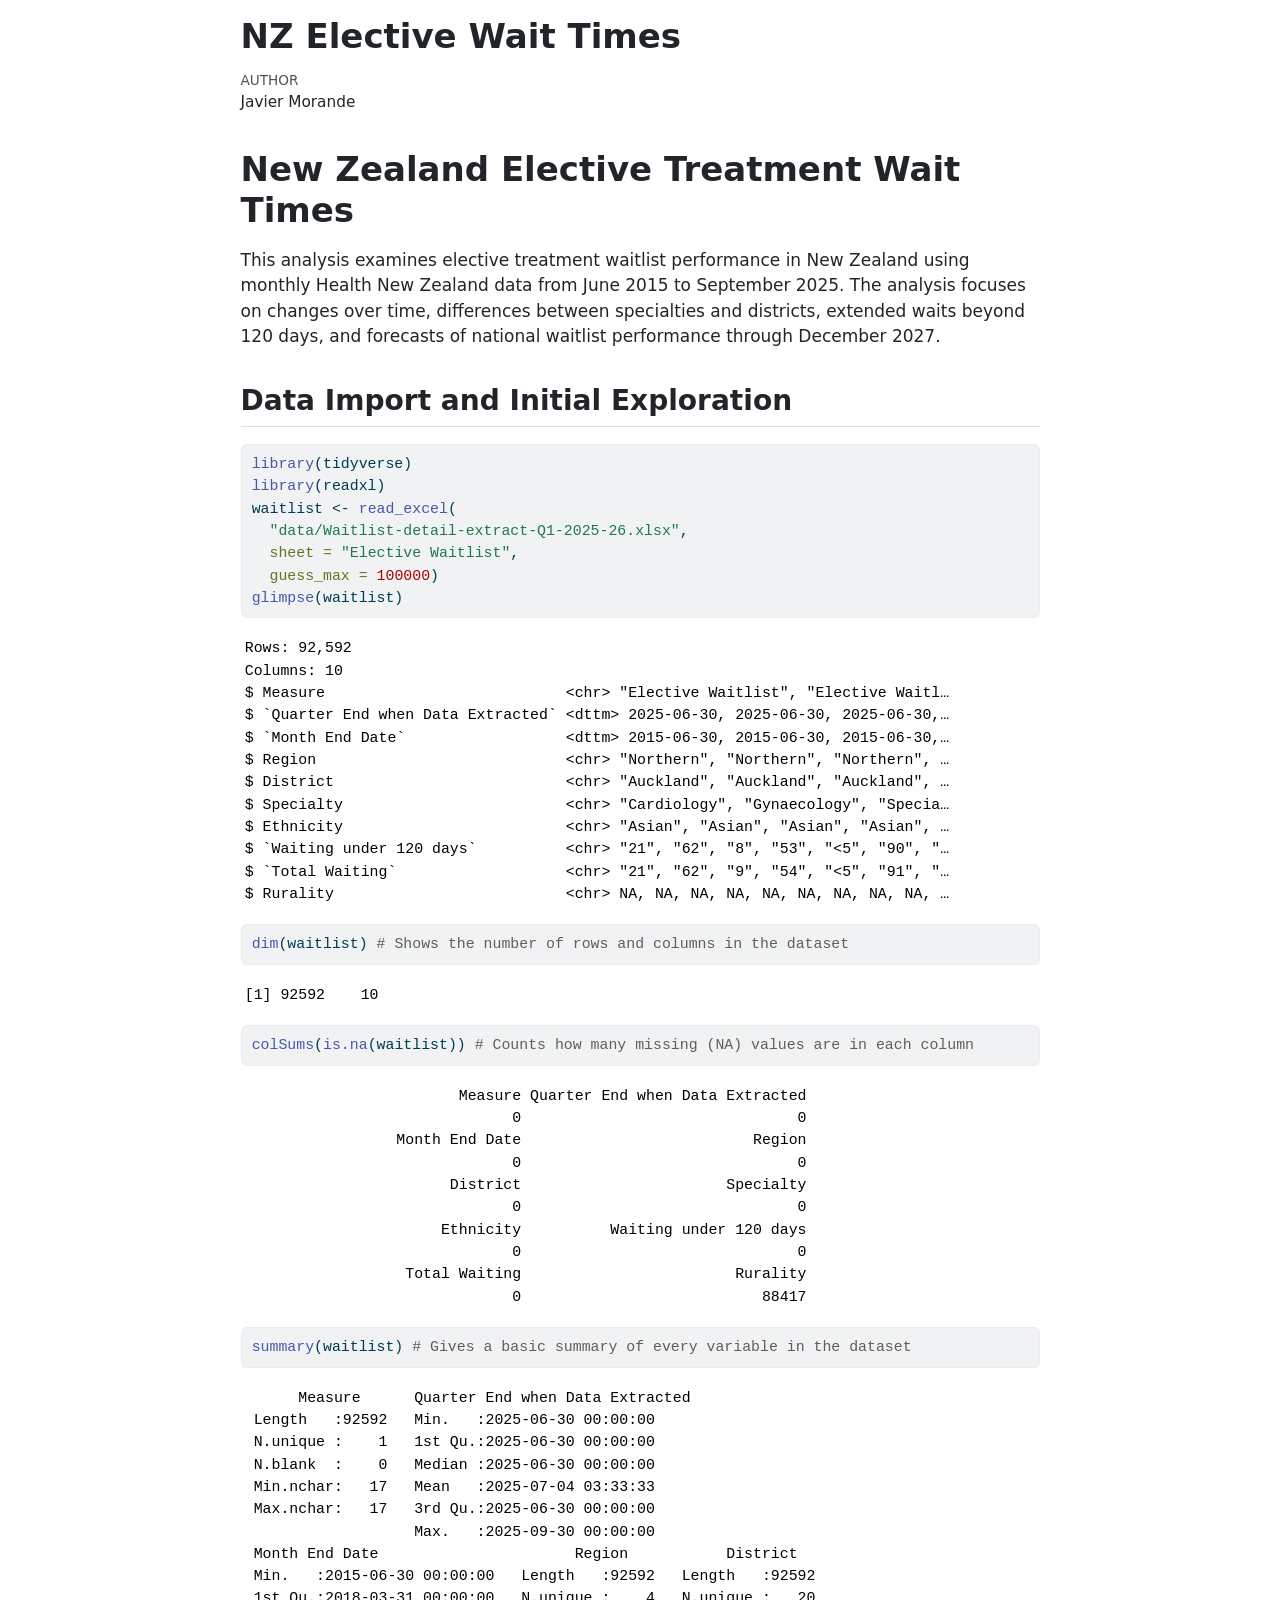
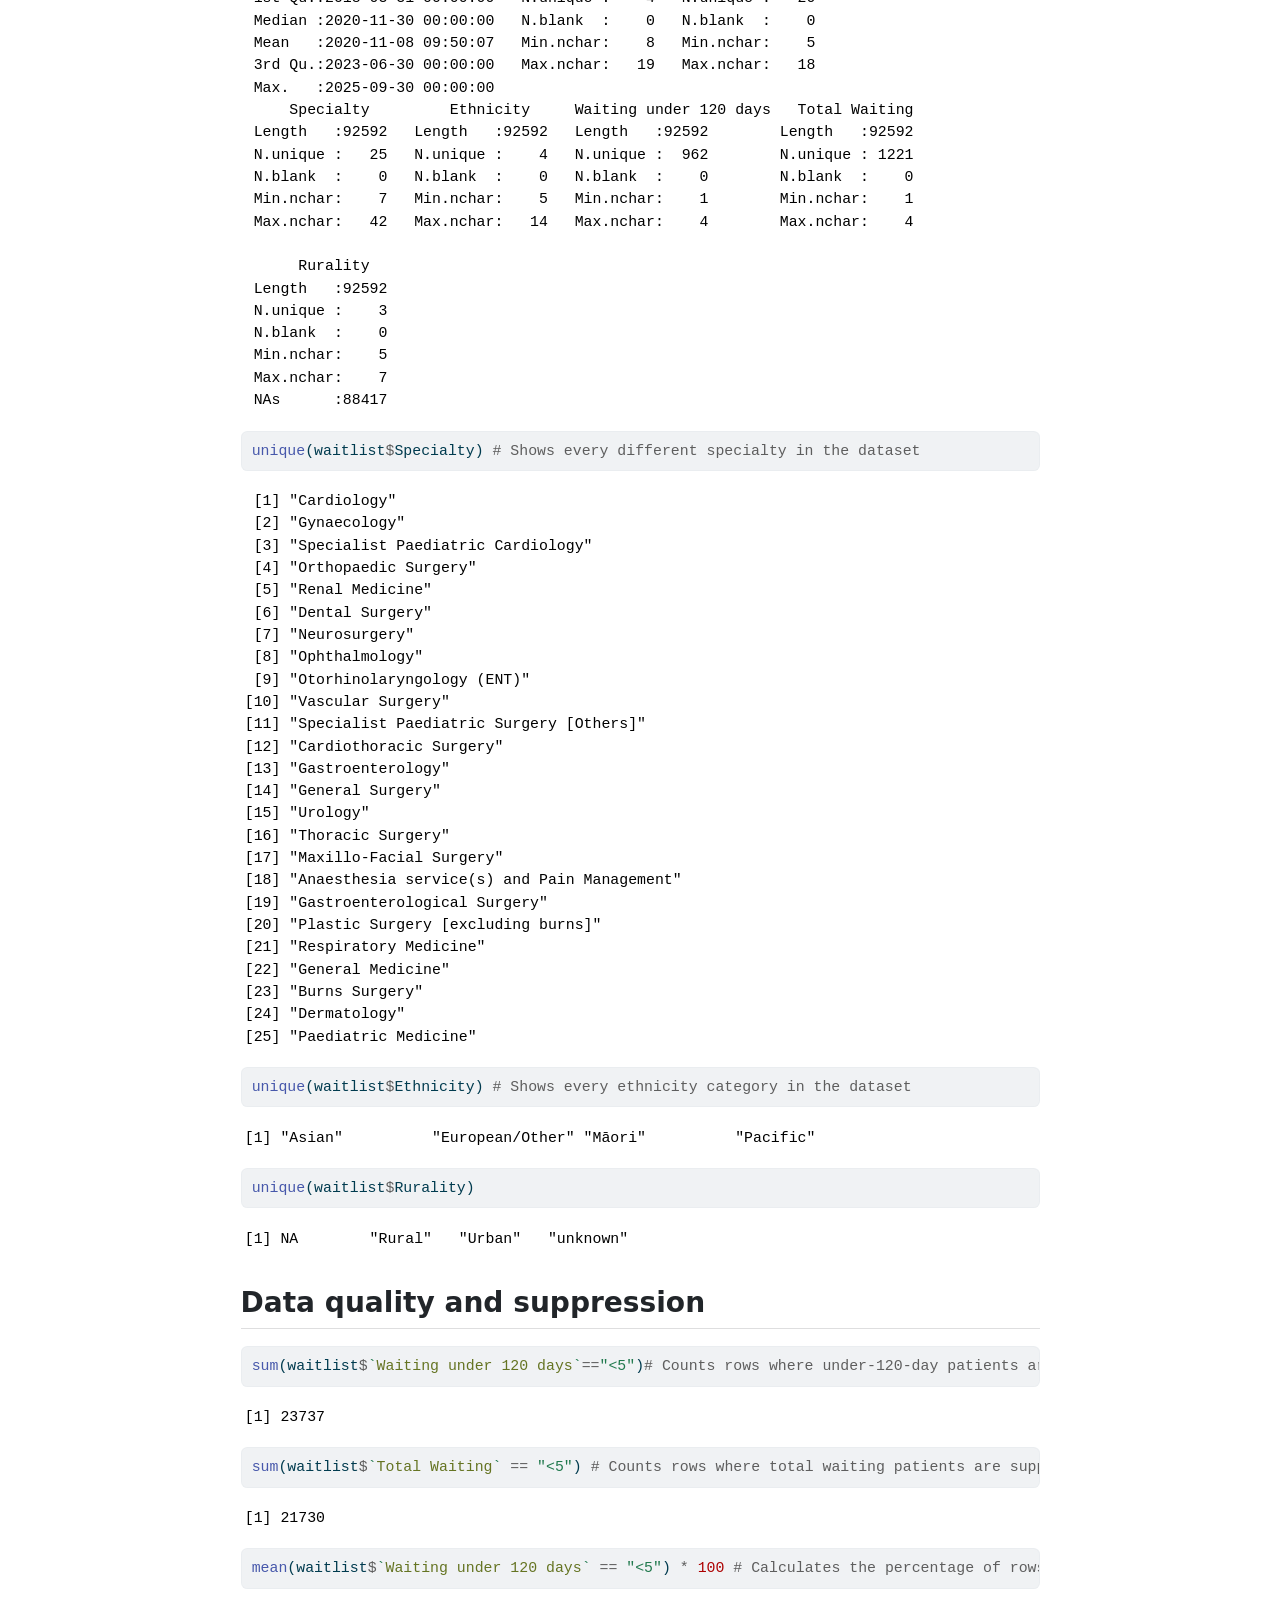
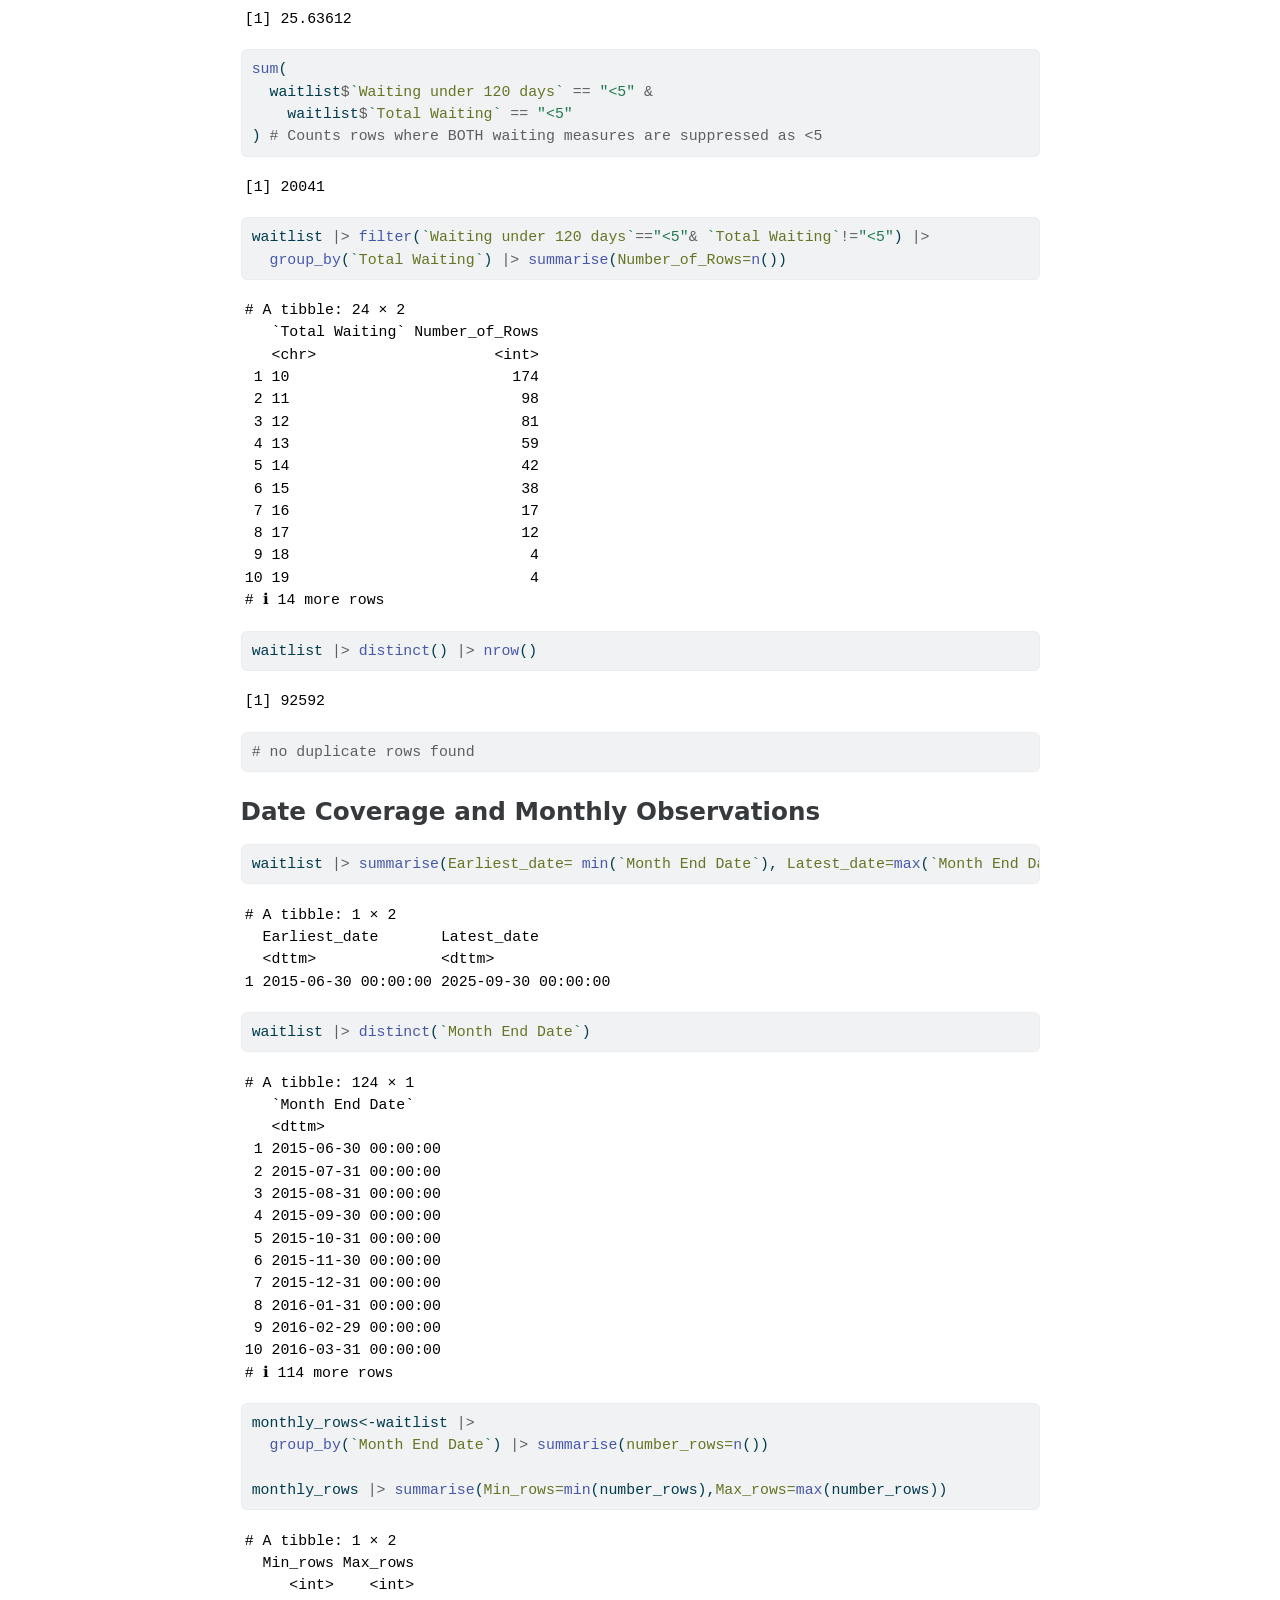
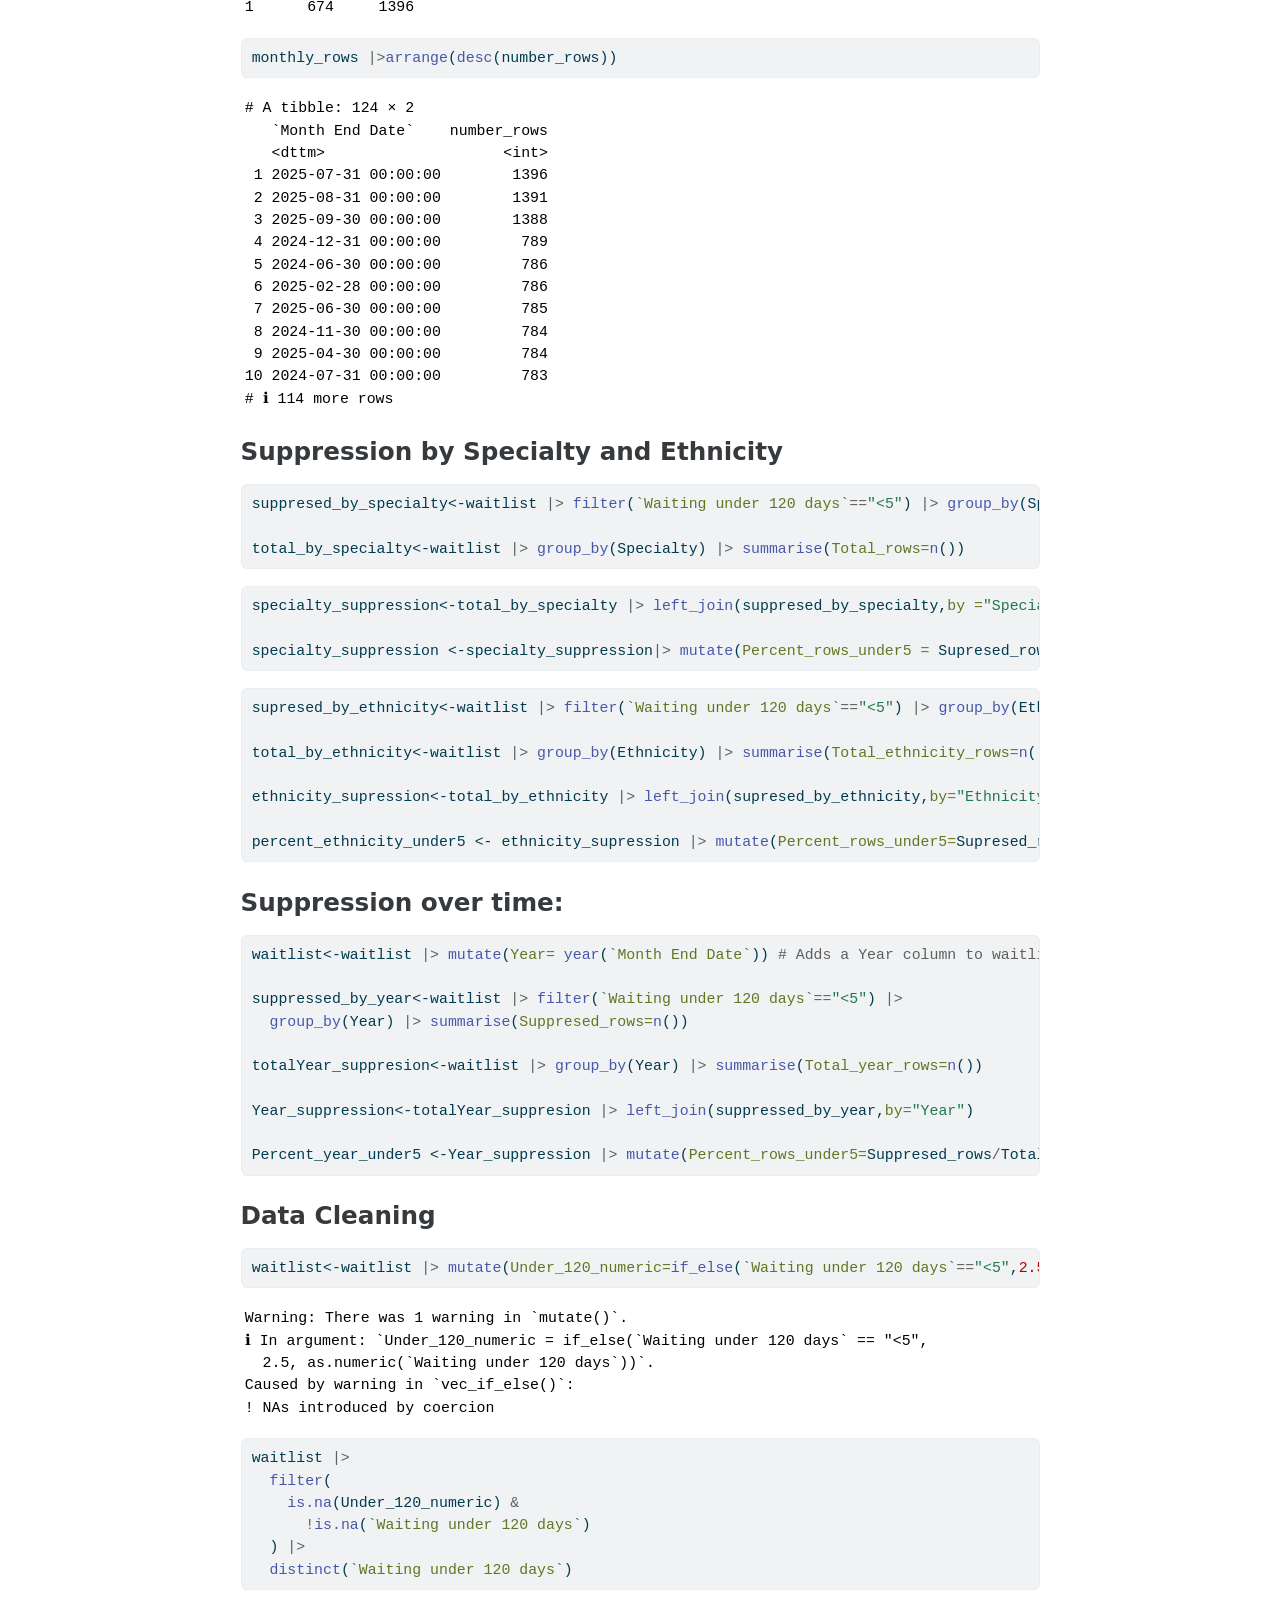
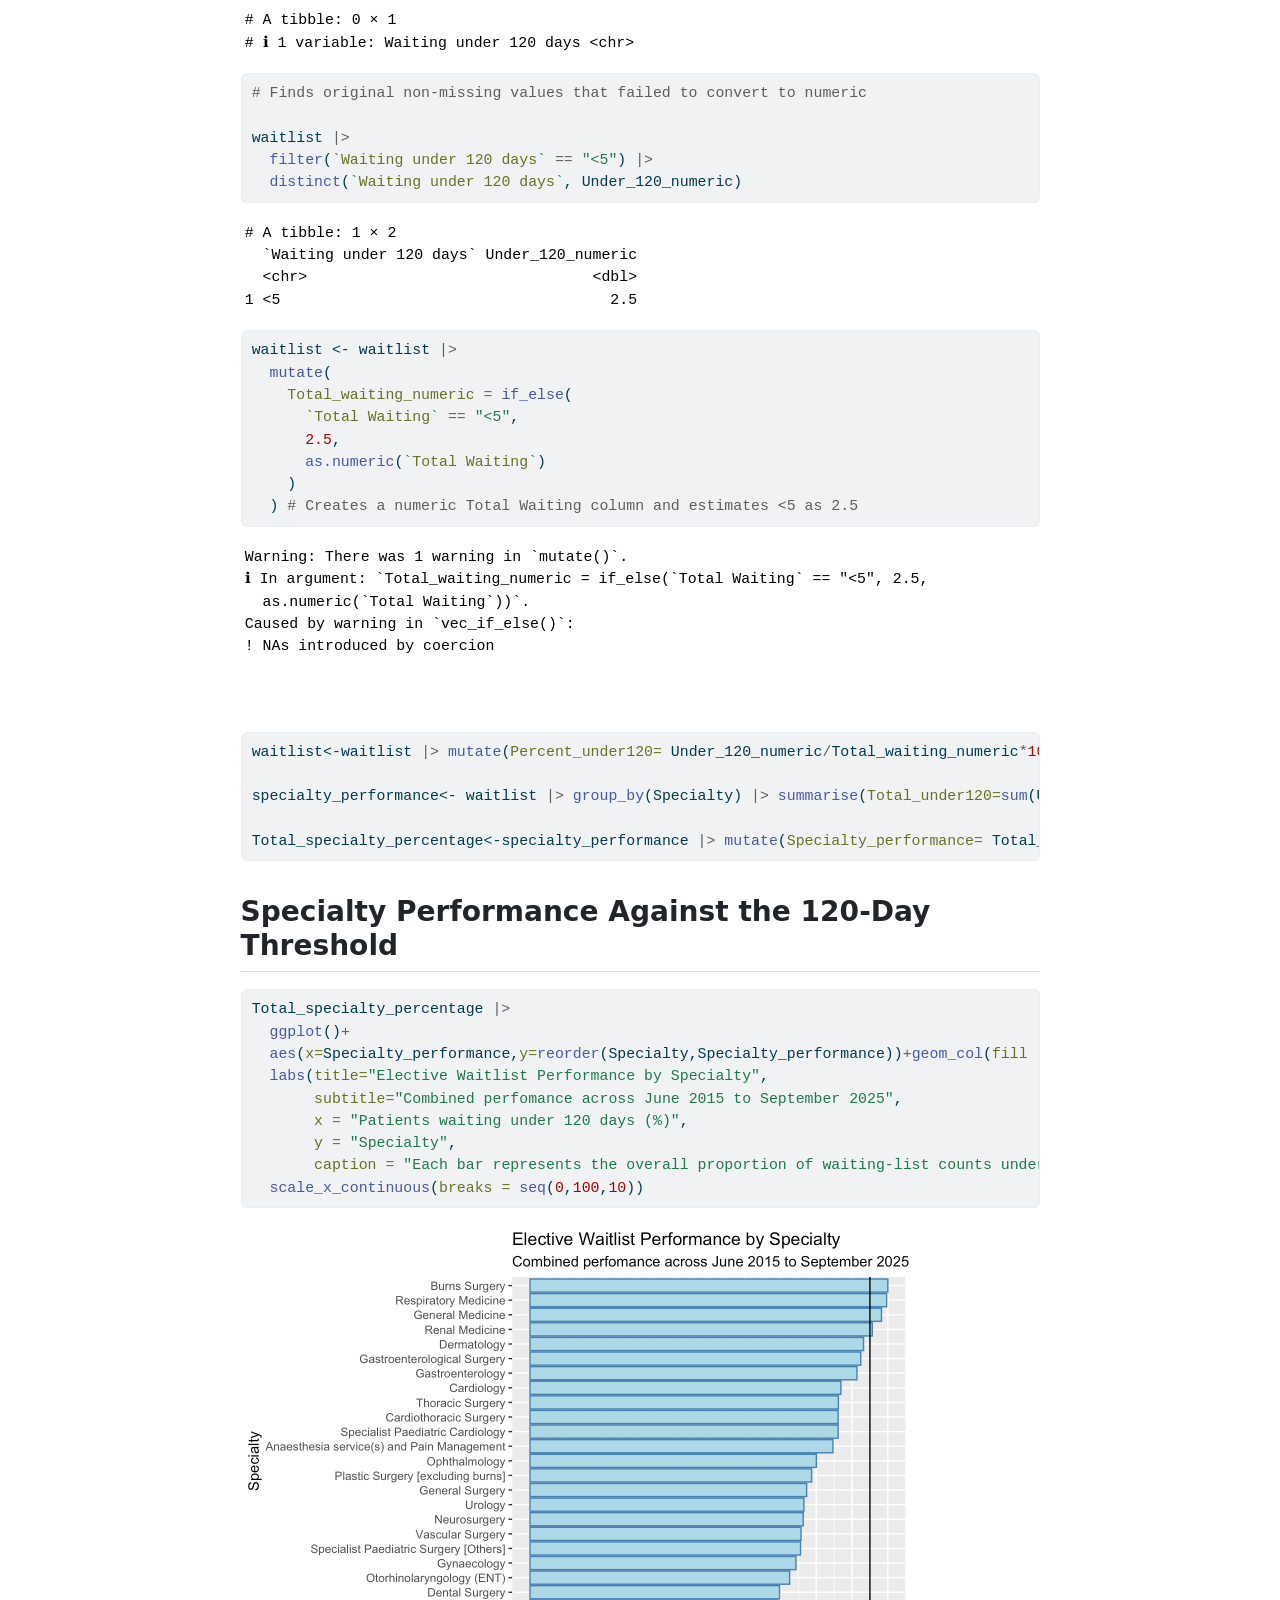
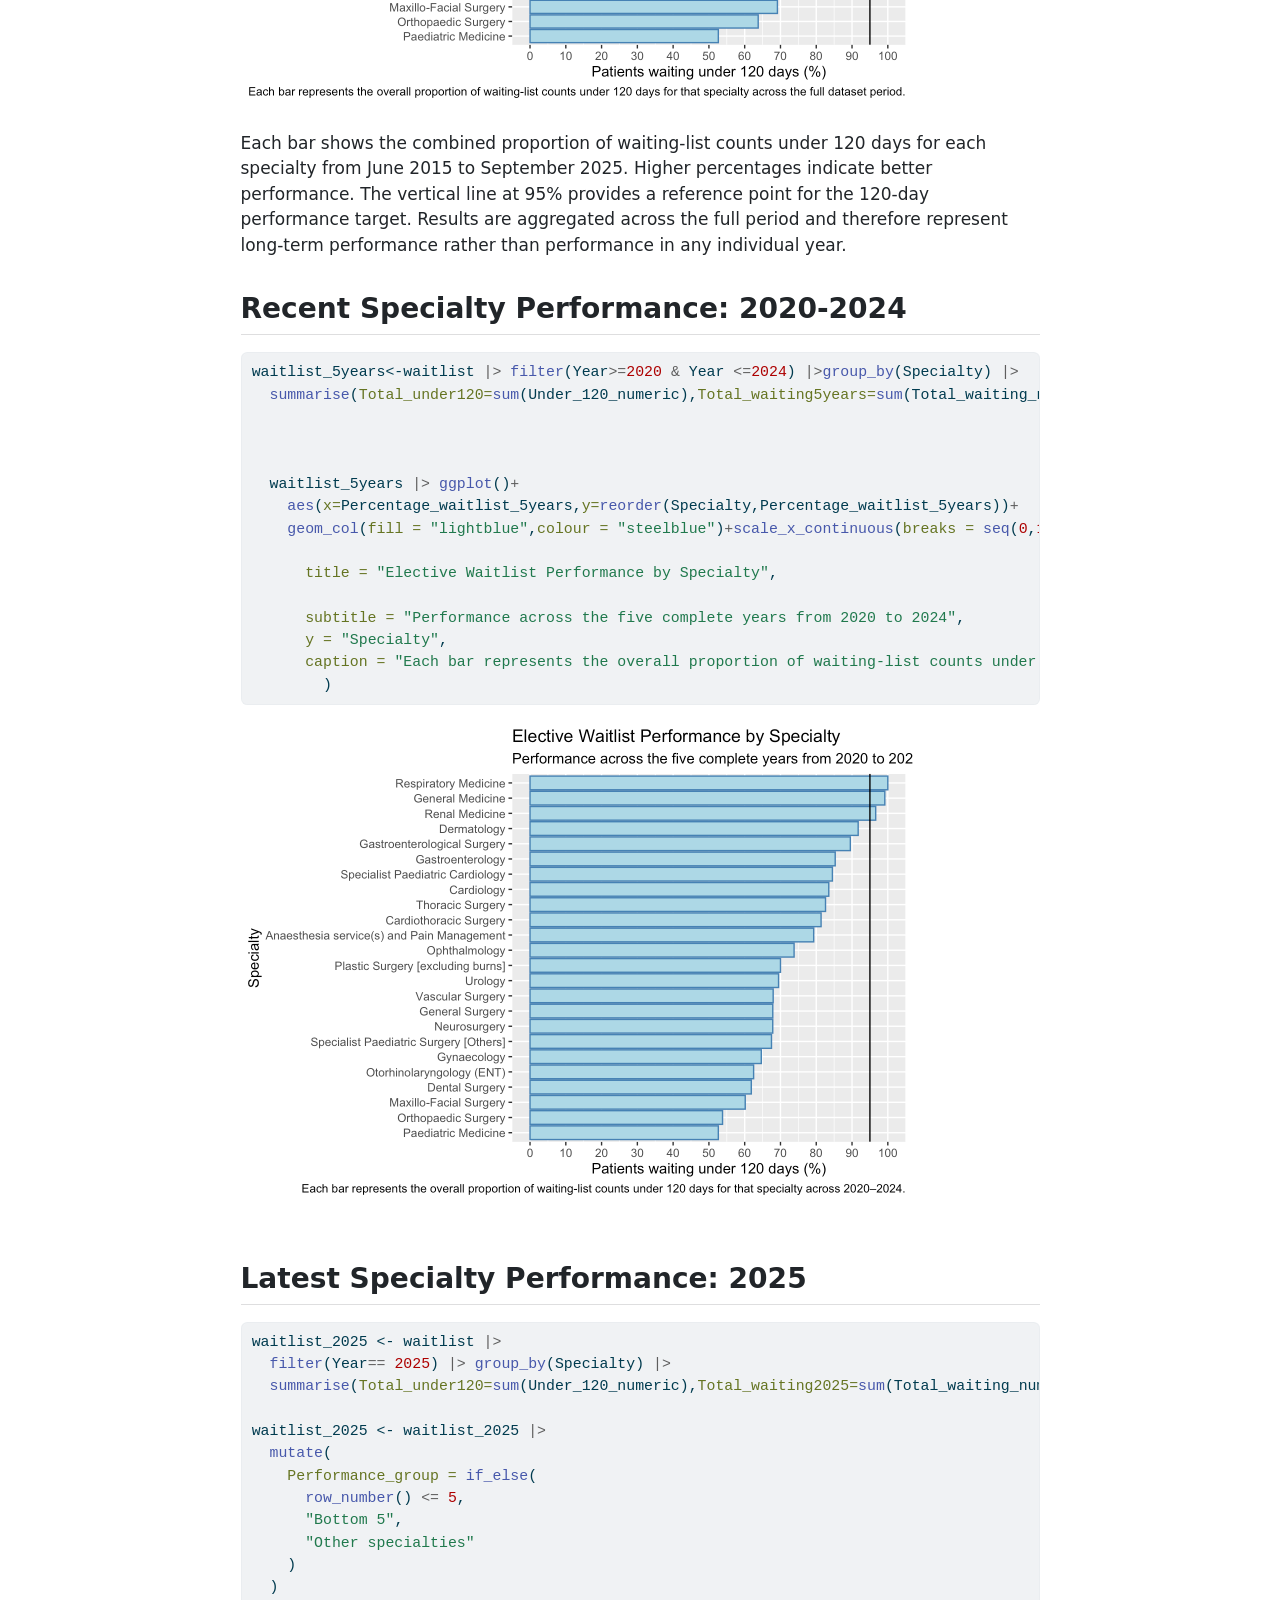
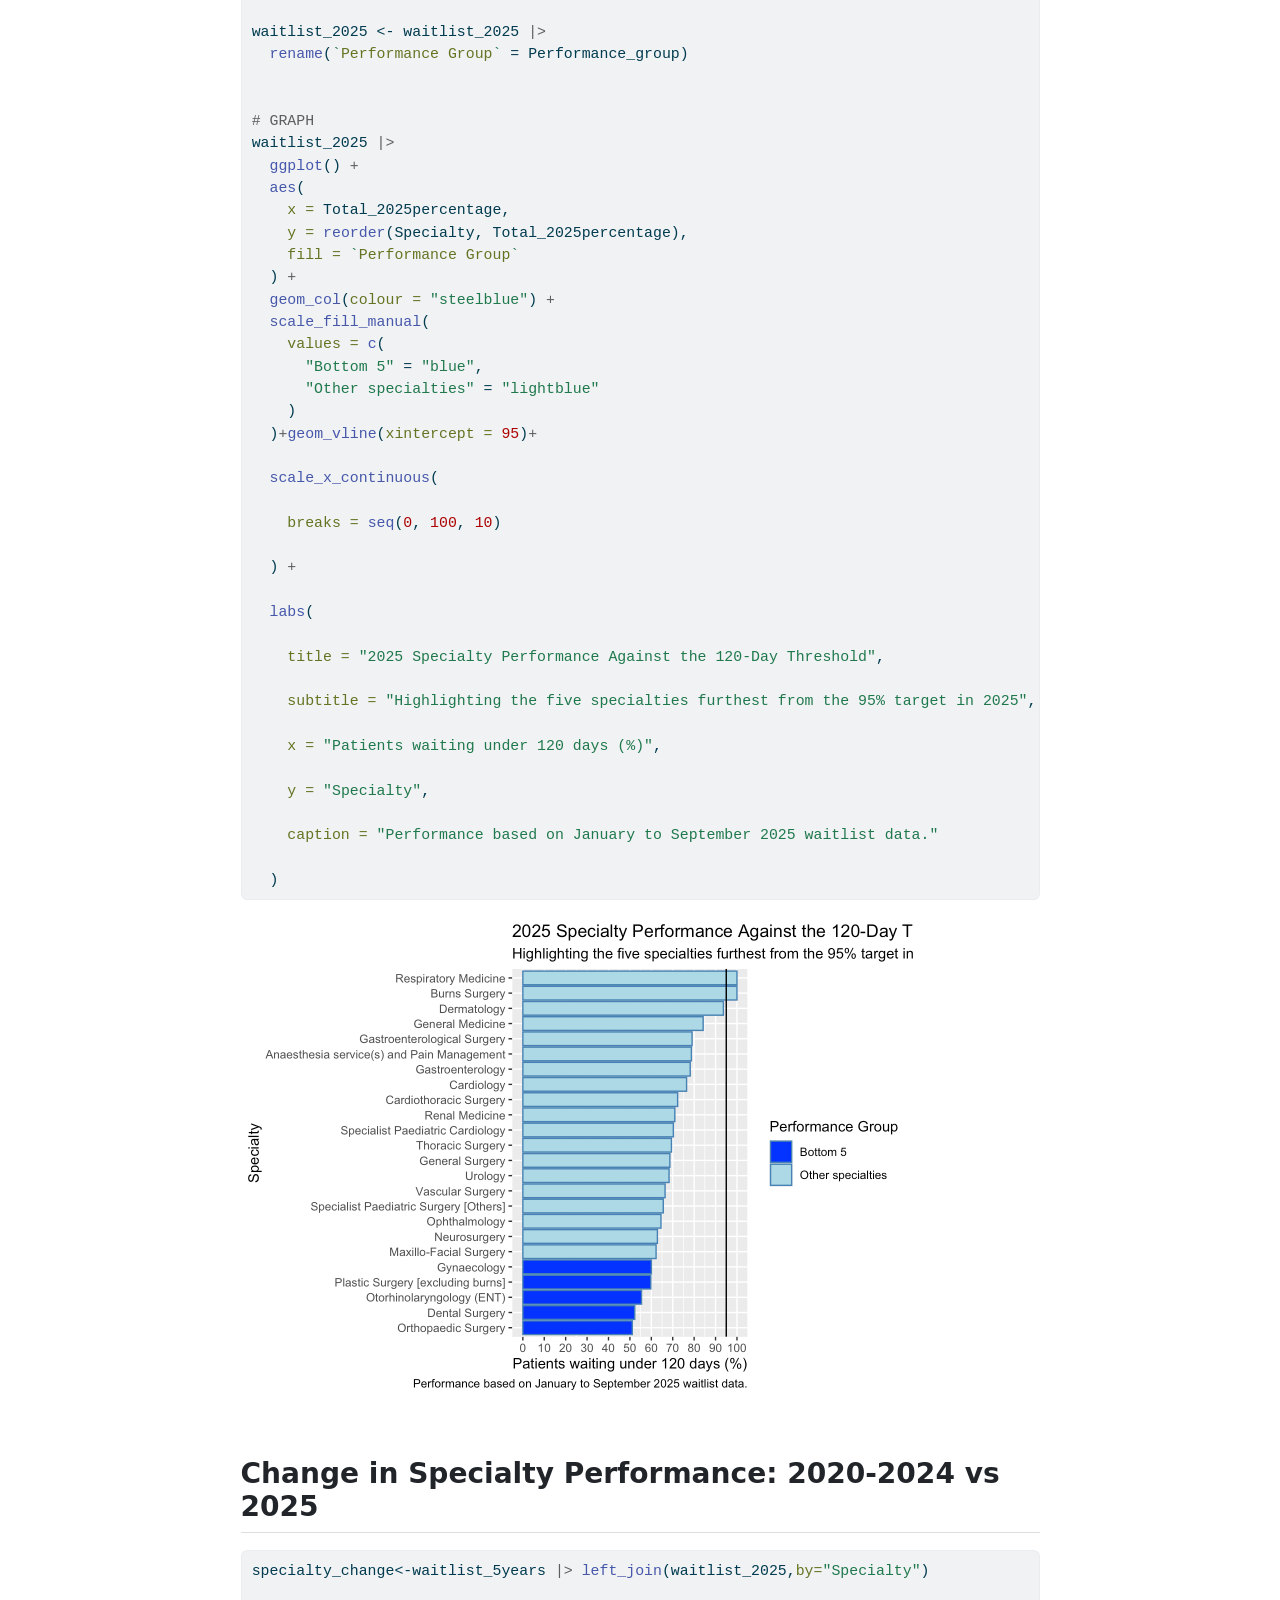
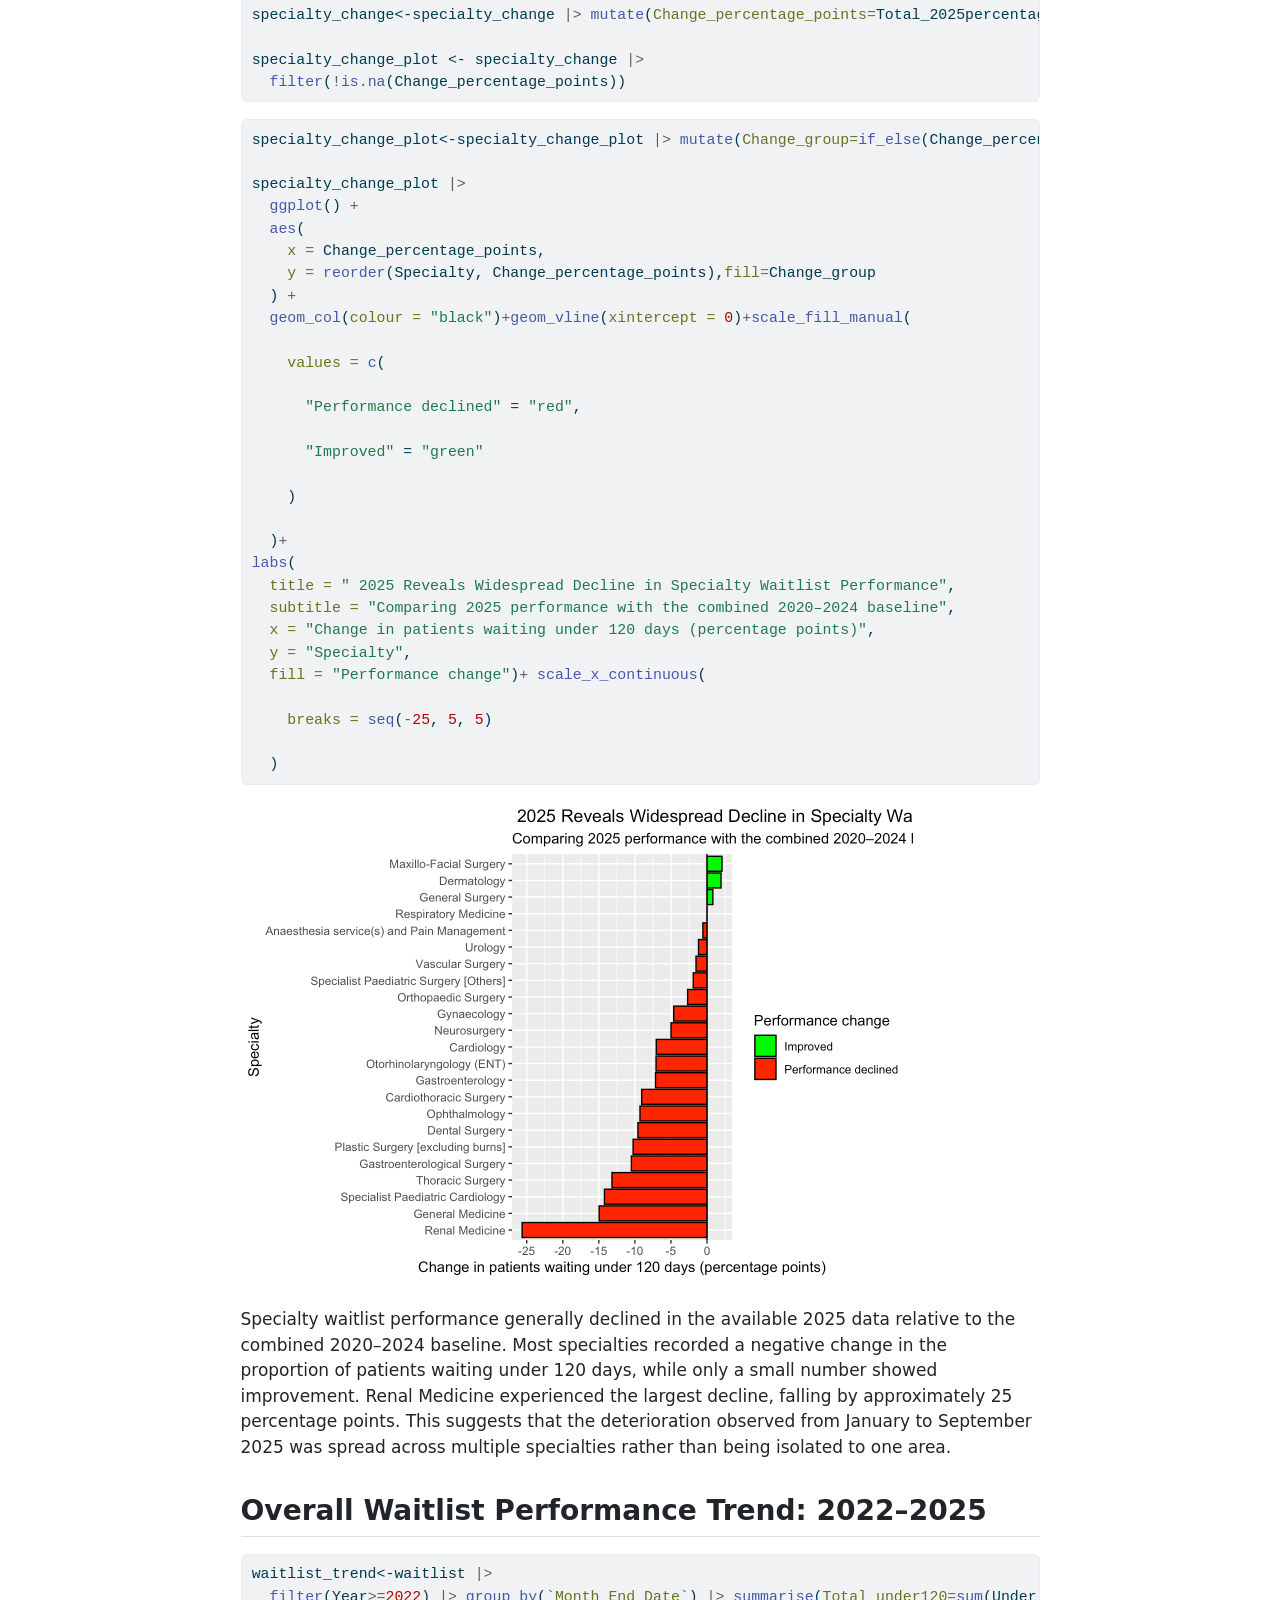
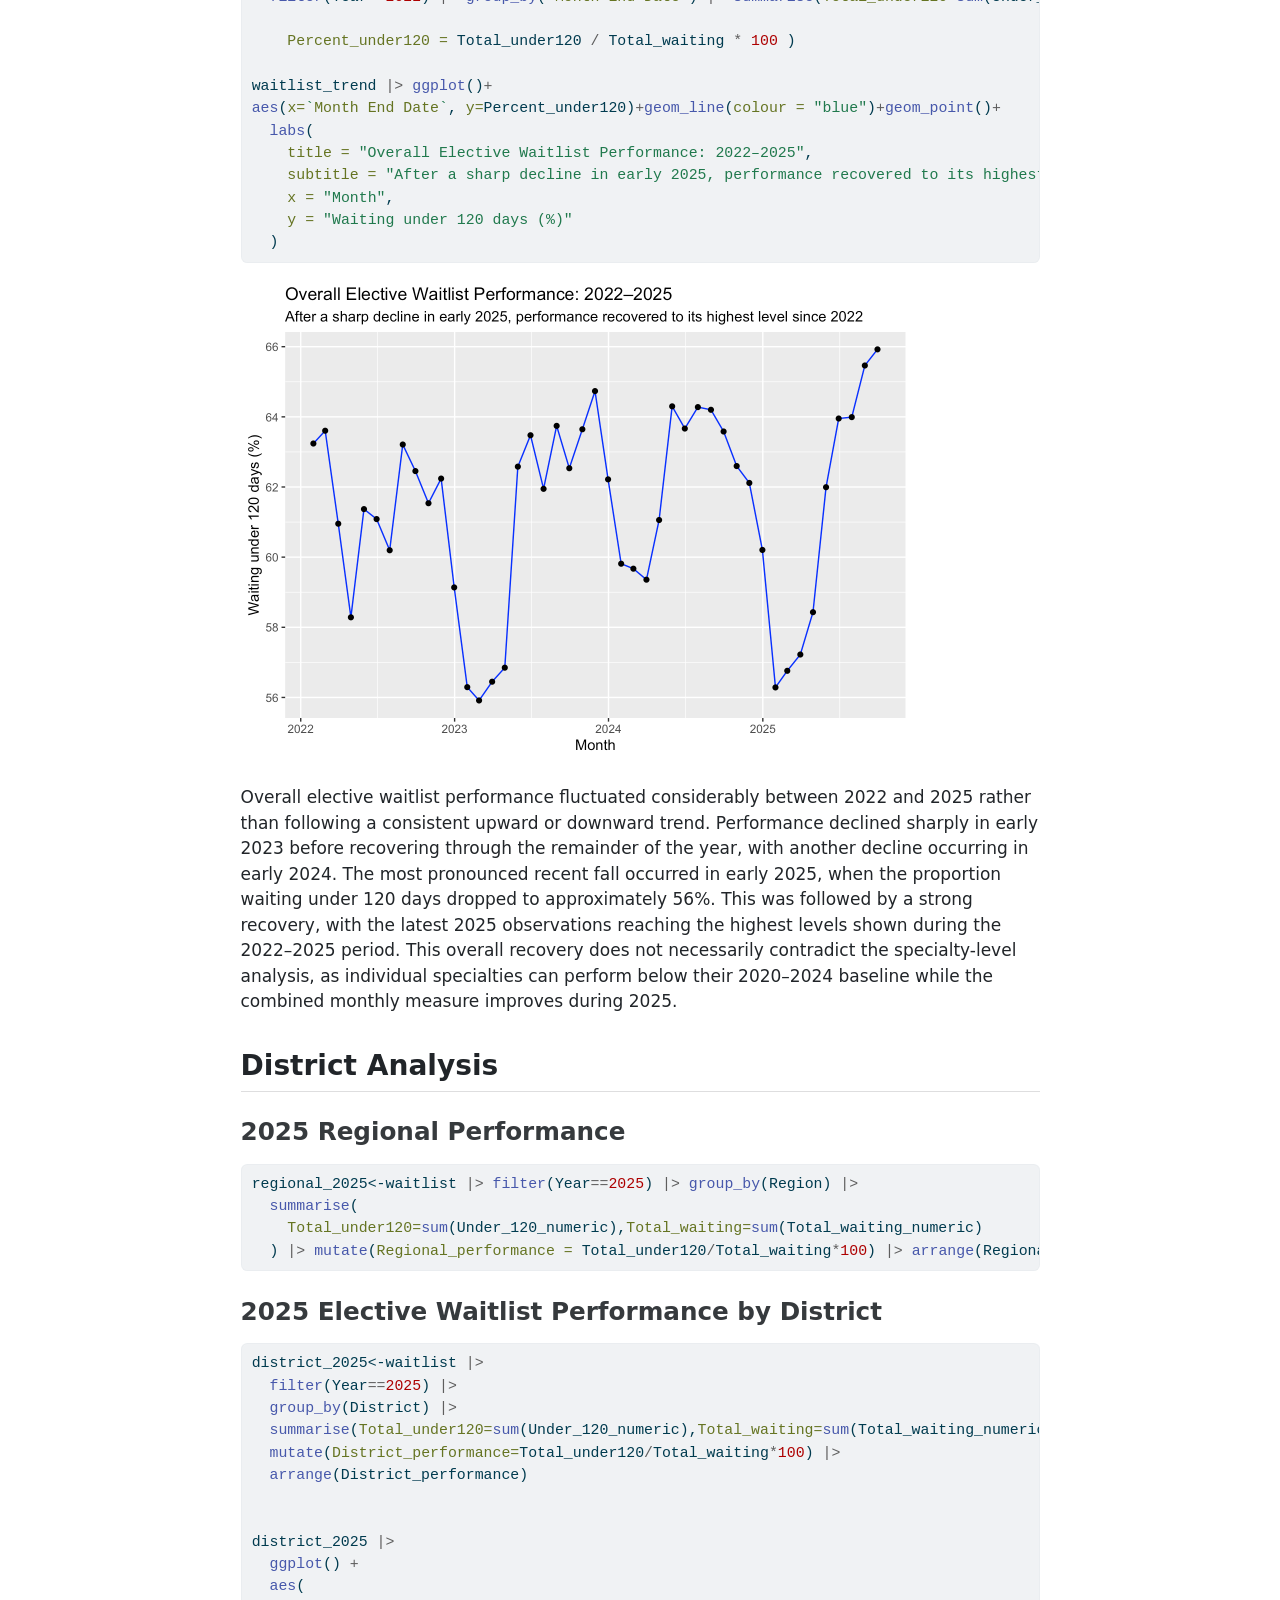
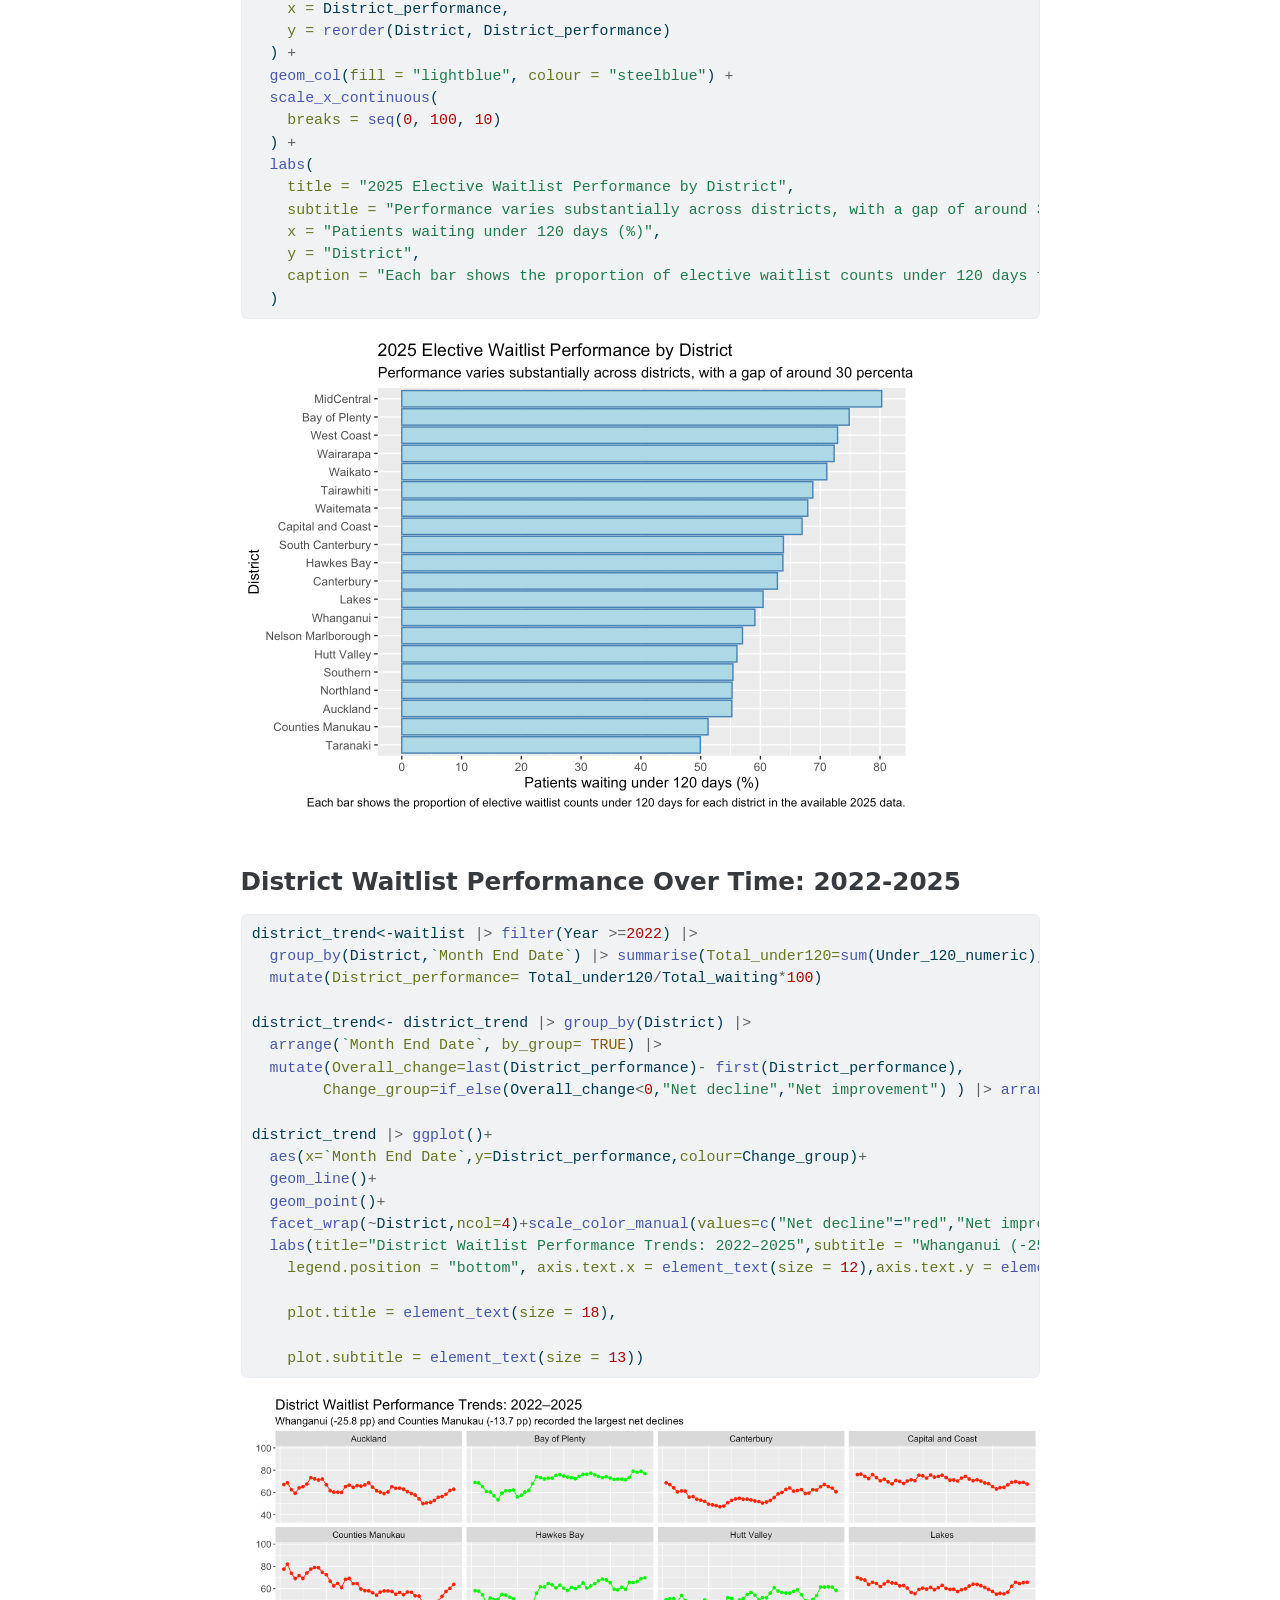
==== commit 8c8bbe88: "Restore all report figures and publish visual portfolio homepage" ====
--- a/elective_wait_times.html
+++ b/elective_wait_times.html
@@ -8,11 +8,9 @@
 
 <meta name="author" content="Javier Morande">
 
-<title>NZ-Elective-Wait-Times</title>
+<title>NZ Elective Wait Times</title>
 <style>
-/* Default styles provided by pandoc.
-** See https://pandoc.org/MANUAL.html#variables-for-html for config info.
-*/
+
 code{white-space: pre-wrap;}
 span.smallcaps{font-variant: small-caps;}
 div.columns{display: flex; gap: min(4vw, 1.5em);}
@@ -20,11 +18,10 @@
 div.hanging-indent{margin-left: 1.5em; text-indent: -1.5em;}
 ul.task-list{list-style: none;}
 ul.task-list li input[type="checkbox"] {
-  width: 0.8em;
-  margin: 0 0.8em 0.2em -1em; /* quarto-specific, see https://github.com/quarto-dev/quarto-cli/issues/4556 */ 
-  vertical-align: middle;
+width: 0.8em;
+margin: 0 0.8em 0.2em -1em;  vertical-align: middle;
 }
-/* CSS for syntax highlighting */
+
 html { -webkit-text-size-adjust: 100%; }
 pre > code.sourceCode { white-space: pre; position: relative; }
 pre > code.sourceCode > span { display: inline-block; line-height: 1.25; }
@@ -41,38 +38,2164 @@
 pre > code.sourceCode > span { text-indent: -5em; padding-left: 5em; }
 }
 pre.numberSource code
-  { counter-reset: source-line 0; }
+{ counter-reset: source-line 0; }
 pre.numberSource code > span
-  { position: relative; left: -4em; counter-increment: source-line; }
+{ position: relative; left: -4em; counter-increment: source-line; }
 pre.numberSource code > span > a:first-child::before
-  { content: counter(source-line);
-    position: relative; left: -1em; text-align: right; vertical-align: baseline;
-    border: none; display: inline-block;
-    -webkit-touch-callout: none; -webkit-user-select: none;
-    -khtml-user-select: none; -moz-user-select: none;
-    -ms-user-select: none; user-select: none;
-    padding: 0 4px; width: 4em;
-  }
-pre.numberSource { margin-left: 3em;  padding-left: 4px; }
+{ content: counter(source-line);
+position: relative; left: -1em; text-align: right; vertical-align: baseline;
+border: none; display: inline-block;
+-webkit-touch-callout: none; -webkit-user-select: none;
+-khtml-user-select: none; -moz-user-select: none;
+-ms-user-select: none; user-select: none;
+padding: 0 4px; width: 4em;
+}
+pre.numberSource { margin-left: 3em; padding-left: 4px; }
 div.sourceCode
-  {   }
+{ }
 @media screen {
 pre > code.sourceCode > span > a:first-child::before { text-decoration: underline; }
 }
 </style>
 
 
-<script src="elective_wait_times_files/libs/clipboard/clipboard.min.js"></script>
-<script src="elective_wait_times_files/libs/quarto-html/quarto.js" type="module"></script>
-<script src="elective_wait_times_files/libs/quarto-html/tabsets/tabsets.js" type="module"></script>
-<script src="elective_wait_times_files/libs/quarto-html/popper.min.js"></script>
-<script src="elective_wait_times_files/libs/quarto-html/tippy.umd.min.js"></script>
-<script src="elective_wait_times_files/libs/quarto-html/anchor.min.js"></script>
-<link href="elective_wait_times_files/libs/quarto-html/tippy.css" rel="stylesheet">
-<link href="elective_wait_times_files/libs/quarto-html/quarto-syntax-highlighting-15634bcf2e68342d4ad2dfa704d543f6.css" rel="stylesheet" id="quarto-text-highlighting-styles">
-<script src="elective_wait_times_files/libs/bootstrap/bootstrap.min.js"></script>
-<link href="elective_wait_times_files/libs/bootstrap/bootstrap-icons.css" rel="stylesheet">
-<link href="elective_wait_times_files/libs/bootstrap/bootstrap-138a6193a3bd40baf1e627da441a4734.min.css" rel="stylesheet" append-hash="true" id="quarto-bootstrap" data-mode="light">
+<script>/*!
+ * clipboard.js v2.0.11
+ * https://clipboardjs.com/
+ *
+ * Licensed MIT © Zeno Rocha
+ */
+!function(t,e){"object"==typeof exports&&"object"==typeof module?module.exports=e():"function"==typeof define&&define.amd?define([],e):"object"==typeof exports?exports.ClipboardJS=e():t.ClipboardJS=e()}(this,function(){return n={686:function(t,e,n){"use strict";n.d(e,{default:function(){return b}});var e=n(279),i=n.n(e),e=n(370),u=n.n(e),e=n(817),r=n.n(e);function c(t){try{return document.execCommand(t)}catch(t){return}}var a=function(t){t=r()(t);return c("cut"),t};function o(t,e){var n,o,t=(n=t,o="rtl"===document.documentElement.getAttribute("dir"),(t=document.createElement("textarea")).style.fontSize="12pt",t.style.border="0",t.style.padding="0",t.style.margin="0",t.style.position="absolute",t.style[o?"right":"left"]="-9999px",o=window.pageYOffset||document.documentElement.scrollTop,t.style.top="".concat(o,"px"),t.setAttribute("readonly",""),t.value=n,t);return e.container.appendChild(t),e=r()(t),c("copy"),t.remove(),e}var f=function(t){var e=1<arguments.length&&void 0!==arguments[1]?arguments[1]:{container:document.body},n="";return"string"==typeof t?n=o(t,e):t instanceof HTMLInputElement&&!["text","search","url","tel","password"].includes(null==t?void 0:t.type)?n=o(t.value,e):(n=r()(t),c("copy")),n};function l(t){return(l="function"==typeof Symbol&&"symbol"==typeof Symbol.iterator?function(t){return typeof t}:function(t){return t&&"function"==typeof Symbol&&t.constructor===Symbol&&t!==Symbol.prototype?"symbol":typeof t})(t)}var s=function(){var t=0<arguments.length&&void 0!==arguments[0]?arguments[0]:{},e=t.action,n=void 0===e?"copy":e,o=t.container,e=t.target,t=t.text;if("copy"!==n&&"cut"!==n)throw new Error('Invalid "action" value, use either "copy" or "cut"');if(void 0!==e){if(!e||"object"!==l(e)||1!==e.nodeType)throw new Error('Invalid "target" value, use a valid Element');if("copy"===n&&e.hasAttribute("disabled"))throw new Error('Invalid "target" attribute. Please use "readonly" instead of "disabled" attribute');if("cut"===n&&(e.hasAttribute("readonly")||e.hasAttribute("disabled")))throw new Error('Invalid "target" attribute. You can\'t cut text from elements with "readonly" or "disabled" attributes')}return t?f(t,{container:o}):e?"cut"===n?a(e):f(e,{container:o}):void 0};function p(t){return(p="function"==typeof Symbol&&"symbol"==typeof Symbol.iterator?function(t){return typeof t}:function(t){return t&&"function"==typeof Symbol&&t.constructor===Symbol&&t!==Symbol.prototype?"symbol":typeof t})(t)}function d(t,e){for(var n=0;n<e.length;n++){var o=e[n];o.enumerable=o.enumerable||!1,o.configurable=!0,"value"in o&&(o.writable=!0),Object.defineProperty(t,o.key,o)}}function y(t,e){return(y=Object.setPrototypeOf||function(t,e){return t.__proto__=e,t})(t,e)}function h(n){var o=function(){if("undefined"==typeof Reflect||!Reflect.construct)return!1;if(Reflect.construct.sham)return!1;if("function"==typeof Proxy)return!0;try{return Date.prototype.toString.call(Reflect.construct(Date,[],function(){})),!0}catch(t){return!1}}();return function(){var t,e=v(n);return t=o?(t=v(this).constructor,Reflect.construct(e,arguments,t)):e.apply(this,arguments),e=this,!(t=t)||"object"!==p(t)&&"function"!=typeof t?function(t){if(void 0!==t)return t;throw new ReferenceError("this hasn't been initialised - super() hasn't been called")}(e):t}}function v(t){return(v=Object.setPrototypeOf?Object.getPrototypeOf:function(t){return t.__proto__||Object.getPrototypeOf(t)})(t)}function m(t,e){t="data-clipboard-".concat(t);if(e.hasAttribute(t))return e.getAttribute(t)}var b=function(){!function(t,e){if("function"!=typeof e&&null!==e)throw new TypeError("Super expression must either be null or a function");t.prototype=Object.create(e&&e.prototype,{constructor:{value:t,writable:!0,configurable:!0}}),e&&y(t,e)}(r,i());var t,e,n,o=h(r);function r(t,e){var n;return function(t){if(!(t instanceof r))throw new TypeError("Cannot call a class as a function")}(this),(n=o.call(this)).resolveOptions(e),n.listenClick(t),n}return t=r,n=[{key:"copy",value:function(t){var e=1<arguments.length&&void 0!==arguments[1]?arguments[1]:{container:document.body};return f(t,e)}},{key:"cut",value:function(t){return a(t)}},{key:"isSupported",value:function(){var t=0<arguments.length&&void 0!==arguments[0]?arguments[0]:["copy","cut"],t="string"==typeof t?[t]:t,e=!!document.queryCommandSupported;return t.forEach(function(t){e=e&&!!document.queryCommandSupported(t)}),e}}],(e=[{key:"resolveOptions",value:function(){var t=0<arguments.length&&void 0!==arguments[0]?arguments[0]:{};this.action="function"==typeof t.action?t.action:this.defaultAction,this.target="function"==typeof t.target?t.target:this.defaultTarget,this.text="function"==typeof t.text?t.text:this.defaultText,this.container="object"===p(t.container)?t.container:document.body}},{key:"listenClick",value:function(t){var e=this;this.listener=u()(t,"click",function(t){return e.onClick(t)})}},{key:"onClick",value:function(t){var e=t.delegateTarget||t.currentTarget,n=this.action(e)||"copy",t=s({action:n,container:this.container,target:this.target(e),text:this.text(e)});this.emit(t?"success":"error",{action:n,text:t,trigger:e,clearSelection:function(){e&&e.focus(),window.getSelection().removeAllRanges()}})}},{key:"defaultAction",value:function(t){return m("action",t)}},{key:"defaultTarget",value:function(t){t=m("target",t);if(t)return document.querySelector(t)}},{key:"defaultText",value:function(t){return m("text",t)}},{key:"destroy",value:function(){this.listener.destroy()}}])&&d(t.prototype,e),n&&d(t,n),r}()},828:function(t){var e;"undefined"==typeof Element||Element.prototype.matches||((e=Element.prototype).matches=e.matchesSelector||e.mozMatchesSelector||e.msMatchesSelector||e.oMatchesSelector||e.webkitMatchesSelector),t.exports=function(t,e){for(;t&&9!==t.nodeType;){if("function"==typeof t.matches&&t.matches(e))return t;t=t.parentNode}}},438:function(t,e,n){var u=n(828);function i(t,e,n,o,r){var i=function(e,n,t,o){return function(t){t.delegateTarget=u(t.target,n),t.delegateTarget&&o.call(e,t)}}.apply(this,arguments);return t.addEventListener(n,i,r),{destroy:function(){t.removeEventListener(n,i,r)}}}t.exports=function(t,e,n,o,r){return"function"==typeof t.addEventListener?i.apply(null,arguments):"function"==typeof n?i.bind(null,document).apply(null,arguments):("string"==typeof t&&(t=document.querySelectorAll(t)),Array.prototype.map.call(t,function(t){return i(t,e,n,o,r)}))}},879:function(t,n){n.node=function(t){return void 0!==t&&t instanceof HTMLElement&&1===t.nodeType},n.nodeList=function(t){var e=Object.prototype.toString.call(t);return void 0!==t&&("[object NodeList]"===e||"[object HTMLCollection]"===e)&&"length"in t&&(0===t.length||n.node(t[0]))},n.string=function(t){return"string"==typeof t||t instanceof String},n.fn=function(t){return"[object Function]"===Object.prototype.toString.call(t)}},370:function(t,e,n){var f=n(879),l=n(438);t.exports=function(t,e,n){if(!t&&!e&&!n)throw new Error("Missing required arguments");if(!f.string(e))throw new TypeError("Second argument must be a String");if(!f.fn(n))throw new TypeError("Third argument must be a Function");if(f.node(t))return c=e,a=n,(u=t).addEventListener(c,a),{destroy:function(){u.removeEventListener(c,a)}};if(f.nodeList(t))return o=t,r=e,i=n,Array.prototype.forEach.call(o,function(t){t.addEventListener(r,i)}),{destroy:function(){Array.prototype.forEach.call(o,function(t){t.removeEventListener(r,i)})}};if(f.string(t))return t=t,e=e,n=n,l(document.body,t,e,n);throw new TypeError("First argument must be a String, HTMLElement, HTMLCollection, or NodeList");var o,r,i,u,c,a}},817:function(t){t.exports=function(t){var e,n="SELECT"===t.nodeName?(t.focus(),t.value):"INPUT"===t.nodeName||"TEXTAREA"===t.nodeName?((e=t.hasAttribute("readonly"))||t.setAttribute("readonly",""),t.select(),t.setSelectionRange(0,t.value.length),e||t.removeAttribute("readonly"),t.value):(t.hasAttribute("contenteditable")&&t.focus(),n=window.getSelection(),(e=document.createRange()).selectNodeContents(t),n.removeAllRanges(),n.addRange(e),n.toString());return n}},279:function(t){function e(){}e.prototype={on:function(t,e,n){var o=this.e||(this.e={});return(o[t]||(o[t]=[])).push({fn:e,ctx:n}),this},once:function(t,e,n){var o=this;function r(){o.off(t,r),e.apply(n,arguments)}return r._=e,this.on(t,r,n)},emit:function(t){for(var e=[].slice.call(arguments,1),n=((this.e||(this.e={}))[t]||[]).slice(),o=0,r=n.length;o<r;o++)n[o].fn.apply(n[o].ctx,e);return this},off:function(t,e){var n=this.e||(this.e={}),o=n[t],r=[];if(o&&e)for(var i=0,u=o.length;i<u;i++)o[i].fn!==e&&o[i].fn._!==e&&r.push(o[i]);return r.length?n[t]=r:delete n[t],this}},t.exports=e,t.exports.TinyEmitter=e}},r={},o.n=function(t){var e=t&&t.__esModule?function(){return t.default}:function(){return t};return o.d(e,{a:e}),e},o.d=function(t,e){for(var n in e)o.o(e,n)&&!o.o(t,n)&&Object.defineProperty(t,n,{enumerable:!0,get:e[n]})},o.o=function(t,e){return Object.prototype.hasOwnProperty.call(t,e)},o(686).default;function o(t){if(r[t])return r[t].exports;var e=r[t]={exports:{}};return n[t](e,e.exports,o),e.exports}var n,r});</script>
+<script src="[data-uri]" type="module"></script>
+<script src="[data-uri]" type="module"></script>
+<script>/**
+ * @popperjs/core v2.11.7 - MIT License
+ */
+
+!function(e,t){"object"==typeof exports&&"undefined"!=typeof module?t(exports):"function"==typeof define&&define.amd?define(["exports"],t):t((e="undefined"!=typeof globalThis?globalThis:e||self).Popper={})}(this,(function(e){"use strict";function t(e){if(null==e)return window;if("[object Window]"!==e.toString()){var t=e.ownerDocument;return t&&t.defaultView||window}return e}function n(e){return e instanceof t(e).Element||e instanceof Element}function r(e){return e instanceof t(e).HTMLElement||e instanceof HTMLElement}function o(e){return"undefined"!=typeof ShadowRoot&&(e instanceof t(e).ShadowRoot||e instanceof ShadowRoot)}var i=Math.max,a=Math.min,s=Math.round;function f(){var e=navigator.userAgentData;return null!=e&&e.brands&&Array.isArray(e.brands)?e.brands.map((function(e){return e.brand+"/"+e.version})).join(" "):navigator.userAgent}function c(){return!/^((?!chrome|android).)*safari/i.test(f())}function p(e,o,i){void 0===o&&(o=!1),void 0===i&&(i=!1);var a=e.getBoundingClientRect(),f=1,p=1;o&&r(e)&&(f=e.offsetWidth>0&&s(a.width)/e.offsetWidth||1,p=e.offsetHeight>0&&s(a.height)/e.offsetHeight||1);var u=(n(e)?t(e):window).visualViewport,l=!c()&&i,d=(a.left+(l&&u?u.offsetLeft:0))/f,h=(a.top+(l&&u?u.offsetTop:0))/p,m=a.width/f,v=a.height/p;return{width:m,height:v,top:h,right:d+m,bottom:h+v,left:d,x:d,y:h}}function u(e){var n=t(e);return{scrollLeft:n.pageXOffset,scrollTop:n.pageYOffset}}function l(e){return e?(e.nodeName||"").toLowerCase():null}function d(e){return((n(e)?e.ownerDocument:e.document)||window.document).documentElement}function h(e){return p(d(e)).left+u(e).scrollLeft}function m(e){return t(e).getComputedStyle(e)}function v(e){var t=m(e),n=t.overflow,r=t.overflowX,o=t.overflowY;return/auto|scroll|overlay|hidden/.test(n+o+r)}function y(e,n,o){void 0===o&&(o=!1);var i,a,f=r(n),c=r(n)&&function(e){var t=e.getBoundingClientRect(),n=s(t.width)/e.offsetWidth||1,r=s(t.height)/e.offsetHeight||1;return 1!==n||1!==r}(n),m=d(n),y=p(e,c,o),g={scrollLeft:0,scrollTop:0},b={x:0,y:0};return(f||!f&&!o)&&(("body"!==l(n)||v(m))&&(g=(i=n)!==t(i)&&r(i)?{scrollLeft:(a=i).scrollLeft,scrollTop:a.scrollTop}:u(i)),r(n)?((b=p(n,!0)).x+=n.clientLeft,b.y+=n.clientTop):m&&(b.x=h(m))),{x:y.left+g.scrollLeft-b.x,y:y.top+g.scrollTop-b.y,width:y.width,height:y.height}}function g(e){var t=p(e),n=e.offsetWidth,r=e.offsetHeight;return Math.abs(t.width-n)<=1&&(n=t.width),Math.abs(t.height-r)<=1&&(r=t.height),{x:e.offsetLeft,y:e.offsetTop,width:n,height:r}}function b(e){return"html"===l(e)?e:e.assignedSlot||e.parentNode||(o(e)?e.host:null)||d(e)}function x(e){return["html","body","#document"].indexOf(l(e))>=0?e.ownerDocument.body:r(e)&&v(e)?e:x(b(e))}function w(e,n){var r;void 0===n&&(n=[]);var o=x(e),i=o===(null==(r=e.ownerDocument)?void 0:r.body),a=t(o),s=i?[a].concat(a.visualViewport||[],v(o)?o:[]):o,f=n.concat(s);return i?f:f.concat(w(b(s)))}function O(e){return["table","td","th"].indexOf(l(e))>=0}function j(e){return r(e)&&"fixed"!==m(e).position?e.offsetParent:null}function E(e){for(var n=t(e),i=j(e);i&&O(i)&&"static"===m(i).position;)i=j(i);return i&&("html"===l(i)||"body"===l(i)&&"static"===m(i).position)?n:i||function(e){var t=/firefox/i.test(f());if(/Trident/i.test(f())&&r(e)&&"fixed"===m(e).position)return null;var n=b(e);for(o(n)&&(n=n.host);r(n)&&["html","body"].indexOf(l(n))<0;){var i=m(n);if("none"!==i.transform||"none"!==i.perspective||"paint"===i.contain||-1!==["transform","perspective"].indexOf(i.willChange)||t&&"filter"===i.willChange||t&&i.filter&&"none"!==i.filter)return n;n=n.parentNode}return null}(e)||n}var D="top",A="bottom",L="right",P="left",M="auto",k=[D,A,L,P],W="start",B="end",H="viewport",T="popper",R=k.reduce((function(e,t){return e.concat([t+"-"+W,t+"-"+B])}),[]),S=[].concat(k,[M]).reduce((function(e,t){return e.concat([t,t+"-"+W,t+"-"+B])}),[]),V=["beforeRead","read","afterRead","beforeMain","main","afterMain","beforeWrite","write","afterWrite"];function q(e){var t=new Map,n=new Set,r=[];function o(e){n.add(e.name),[].concat(e.requires||[],e.requiresIfExists||[]).forEach((function(e){if(!n.has(e)){var r=t.get(e);r&&o(r)}})),r.push(e)}return e.forEach((function(e){t.set(e.name,e)})),e.forEach((function(e){n.has(e.name)||o(e)})),r}function C(e){return e.split("-")[0]}function N(e,t){var n=t.getRootNode&&t.getRootNode();if(e.contains(t))return!0;if(n&&o(n)){var r=t;do{if(r&&e.isSameNode(r))return!0;r=r.parentNode||r.host}while(r)}return!1}function I(e){return Object.assign({},e,{left:e.x,top:e.y,right:e.x+e.width,bottom:e.y+e.height})}function _(e,r,o){return r===H?I(function(e,n){var r=t(e),o=d(e),i=r.visualViewport,a=o.clientWidth,s=o.clientHeight,f=0,p=0;if(i){a=i.width,s=i.height;var u=c();(u||!u&&"fixed"===n)&&(f=i.offsetLeft,p=i.offsetTop)}return{width:a,height:s,x:f+h(e),y:p}}(e,o)):n(r)?function(e,t){var n=p(e,!1,"fixed"===t);return n.top=n.top+e.clientTop,n.left=n.left+e.clientLeft,n.bottom=n.top+e.clientHeight,n.right=n.left+e.clientWidth,n.width=e.clientWidth,n.height=e.clientHeight,n.x=n.left,n.y=n.top,n}(r,o):I(function(e){var t,n=d(e),r=u(e),o=null==(t=e.ownerDocument)?void 0:t.body,a=i(n.scrollWidth,n.clientWidth,o?o.scrollWidth:0,o?o.clientWidth:0),s=i(n.scrollHeight,n.clientHeight,o?o.scrollHeight:0,o?o.clientHeight:0),f=-r.scrollLeft+h(e),c=-r.scrollTop;return"rtl"===m(o||n).direction&&(f+=i(n.clientWidth,o?o.clientWidth:0)-a),{width:a,height:s,x:f,y:c}}(d(e)))}function F(e,t,o,s){var f="clippingParents"===t?function(e){var t=w(b(e)),o=["absolute","fixed"].indexOf(m(e).position)>=0&&r(e)?E(e):e;return n(o)?t.filter((function(e){return n(e)&&N(e,o)&&"body"!==l(e)})):[]}(e):[].concat(t),c=[].concat(f,[o]),p=c[0],u=c.reduce((function(t,n){var r=_(e,n,s);return t.top=i(r.top,t.top),t.right=a(r.right,t.right),t.bottom=a(r.bottom,t.bottom),t.left=i(r.left,t.left),t}),_(e,p,s));return u.width=u.right-u.left,u.height=u.bottom-u.top,u.x=u.left,u.y=u.top,u}function U(e){return e.split("-")[1]}function z(e){return["top","bottom"].indexOf(e)>=0?"x":"y"}function X(e){var t,n=e.reference,r=e.element,o=e.placement,i=o?C(o):null,a=o?U(o):null,s=n.x+n.width/2-r.width/2,f=n.y+n.height/2-r.height/2;switch(i){case D:t={x:s,y:n.y-r.height};break;case A:t={x:s,y:n.y+n.height};break;case L:t={x:n.x+n.width,y:f};break;case P:t={x:n.x-r.width,y:f};break;default:t={x:n.x,y:n.y}}var c=i?z(i):null;if(null!=c){var p="y"===c?"height":"width";switch(a){case W:t[c]=t[c]-(n[p]/2-r[p]/2);break;case B:t[c]=t[c]+(n[p]/2-r[p]/2)}}return t}function Y(e){return Object.assign({},{top:0,right:0,bottom:0,left:0},e)}function G(e,t){return t.reduce((function(t,n){return t[n]=e,t}),{})}function J(e,t){void 0===t&&(t={});var r=t,o=r.placement,i=void 0===o?e.placement:o,a=r.strategy,s=void 0===a?e.strategy:a,f=r.boundary,c=void 0===f?"clippingParents":f,u=r.rootBoundary,l=void 0===u?H:u,h=r.elementContext,m=void 0===h?T:h,v=r.altBoundary,y=void 0!==v&&v,g=r.padding,b=void 0===g?0:g,x=Y("number"!=typeof b?b:G(b,k)),w=m===T?"reference":T,O=e.rects.popper,j=e.elements[y?w:m],E=F(n(j)?j:j.contextElement||d(e.elements.popper),c,l,s),P=p(e.elements.reference),M=X({reference:P,element:O,strategy:"absolute",placement:i}),W=I(Object.assign({},O,M)),B=m===T?W:P,R={top:E.top-B.top+x.top,bottom:B.bottom-E.bottom+x.bottom,left:E.left-B.left+x.left,right:B.right-E.right+x.right},S=e.modifiersData.offset;if(m===T&&S){var V=S[i];Object.keys(R).forEach((function(e){var t=[L,A].indexOf(e)>=0?1:-1,n=[D,A].indexOf(e)>=0?"y":"x";R[e]+=V[n]*t}))}return R}var K={placement:"bottom",modifiers:[],strategy:"absolute"};function Q(){for(var e=arguments.length,t=new Array(e),n=0;n<e;n++)t[n]=arguments[n];return!t.some((function(e){return!(e&&"function"==typeof e.getBoundingClientRect)}))}function Z(e){void 0===e&&(e={});var t=e,r=t.defaultModifiers,o=void 0===r?[]:r,i=t.defaultOptions,a=void 0===i?K:i;return function(e,t,r){void 0===r&&(r=a);var i,s,f={placement:"bottom",orderedModifiers:[],options:Object.assign({},K,a),modifiersData:{},elements:{reference:e,popper:t},attributes:{},styles:{}},c=[],p=!1,u={state:f,setOptions:function(r){var i="function"==typeof r?r(f.options):r;l(),f.options=Object.assign({},a,f.options,i),f.scrollParents={reference:n(e)?w(e):e.contextElement?w(e.contextElement):[],popper:w(t)};var s,p,d=function(e){var t=q(e);return V.reduce((function(e,n){return e.concat(t.filter((function(e){return e.phase===n})))}),[])}((s=[].concat(o,f.options.modifiers),p=s.reduce((function(e,t){var n=e[t.name];return e[t.name]=n?Object.assign({},n,t,{options:Object.assign({},n.options,t.options),data:Object.assign({},n.data,t.data)}):t,e}),{}),Object.keys(p).map((function(e){return p[e]}))));return f.orderedModifiers=d.filter((function(e){return e.enabled})),f.orderedModifiers.forEach((function(e){var t=e.name,n=e.options,r=void 0===n?{}:n,o=e.effect;if("function"==typeof o){var i=o({state:f,name:t,instance:u,options:r}),a=function(){};c.push(i||a)}})),u.update()},forceUpdate:function(){if(!p){var e=f.elements,t=e.reference,n=e.popper;if(Q(t,n)){f.rects={reference:y(t,E(n),"fixed"===f.options.strategy),popper:g(n)},f.reset=!1,f.placement=f.options.placement,f.orderedModifiers.forEach((function(e){return f.modifiersData[e.name]=Object.assign({},e.data)}));for(var r=0;r<f.orderedModifiers.length;r++)if(!0!==f.reset){var o=f.orderedModifiers[r],i=o.fn,a=o.options,s=void 0===a?{}:a,c=o.name;"function"==typeof i&&(f=i({state:f,options:s,name:c,instance:u})||f)}else f.reset=!1,r=-1}}},update:(i=function(){return new Promise((function(e){u.forceUpdate(),e(f)}))},function(){return s||(s=new Promise((function(e){Promise.resolve().then((function(){s=void 0,e(i())}))}))),s}),destroy:function(){l(),p=!0}};if(!Q(e,t))return u;function l(){c.forEach((function(e){return e()})),c=[]}return u.setOptions(r).then((function(e){!p&&r.onFirstUpdate&&r.onFirstUpdate(e)})),u}}var $={passive:!0};var ee={name:"eventListeners",enabled:!0,phase:"write",fn:function(){},effect:function(e){var n=e.state,r=e.instance,o=e.options,i=o.scroll,a=void 0===i||i,s=o.resize,f=void 0===s||s,c=t(n.elements.popper),p=[].concat(n.scrollParents.reference,n.scrollParents.popper);return a&&p.forEach((function(e){e.addEventListener("scroll",r.update,$)})),f&&c.addEventListener("resize",r.update,$),function(){a&&p.forEach((function(e){e.removeEventListener("scroll",r.update,$)})),f&&c.removeEventListener("resize",r.update,$)}},data:{}};var te={name:"popperOffsets",enabled:!0,phase:"read",fn:function(e){var t=e.state,n=e.name;t.modifiersData[n]=X({reference:t.rects.reference,element:t.rects.popper,strategy:"absolute",placement:t.placement})},data:{}},ne={top:"auto",right:"auto",bottom:"auto",left:"auto"};function re(e){var n,r=e.popper,o=e.popperRect,i=e.placement,a=e.variation,f=e.offsets,c=e.position,p=e.gpuAcceleration,u=e.adaptive,l=e.roundOffsets,h=e.isFixed,v=f.x,y=void 0===v?0:v,g=f.y,b=void 0===g?0:g,x="function"==typeof l?l({x:y,y:b}):{x:y,y:b};y=x.x,b=x.y;var w=f.hasOwnProperty("x"),O=f.hasOwnProperty("y"),j=P,M=D,k=window;if(u){var W=E(r),H="clientHeight",T="clientWidth";if(W===t(r)&&"static"!==m(W=d(r)).position&&"absolute"===c&&(H="scrollHeight",T="scrollWidth"),W=W,i===D||(i===P||i===L)&&a===B)M=A,b-=(h&&W===k&&k.visualViewport?k.visualViewport.height:W[H])-o.height,b*=p?1:-1;if(i===P||(i===D||i===A)&&a===B)j=L,y-=(h&&W===k&&k.visualViewport?k.visualViewport.width:W[T])-o.width,y*=p?1:-1}var R,S=Object.assign({position:c},u&&ne),V=!0===l?function(e,t){var n=e.x,r=e.y,o=t.devicePixelRatio||1;return{x:s(n*o)/o||0,y:s(r*o)/o||0}}({x:y,y:b},t(r)):{x:y,y:b};return y=V.x,b=V.y,p?Object.assign({},S,((R={})[M]=O?"0":"",R[j]=w?"0":"",R.transform=(k.devicePixelRatio||1)<=1?"translate("+y+"px, "+b+"px)":"translate3d("+y+"px, "+b+"px, 0)",R)):Object.assign({},S,((n={})[M]=O?b+"px":"",n[j]=w?y+"px":"",n.transform="",n))}var oe={name:"computeStyles",enabled:!0,phase:"beforeWrite",fn:function(e){var t=e.state,n=e.options,r=n.gpuAcceleration,o=void 0===r||r,i=n.adaptive,a=void 0===i||i,s=n.roundOffsets,f=void 0===s||s,c={placement:C(t.placement),variation:U(t.placement),popper:t.elements.popper,popperRect:t.rects.popper,gpuAcceleration:o,isFixed:"fixed"===t.options.strategy};null!=t.modifiersData.popperOffsets&&(t.styles.popper=Object.assign({},t.styles.popper,re(Object.assign({},c,{offsets:t.modifiersData.popperOffsets,position:t.options.strategy,adaptive:a,roundOffsets:f})))),null!=t.modifiersData.arrow&&(t.styles.arrow=Object.assign({},t.styles.arrow,re(Object.assign({},c,{offsets:t.modifiersData.arrow,position:"absolute",adaptive:!1,roundOffsets:f})))),t.attributes.popper=Object.assign({},t.attributes.popper,{"data-popper-placement":t.placement})},data:{}};var ie={name:"applyStyles",enabled:!0,phase:"write",fn:function(e){var t=e.state;Object.keys(t.elements).forEach((function(e){var n=t.styles[e]||{},o=t.attributes[e]||{},i=t.elements[e];r(i)&&l(i)&&(Object.assign(i.style,n),Object.keys(o).forEach((function(e){var t=o[e];!1===t?i.removeAttribute(e):i.setAttribute(e,!0===t?"":t)})))}))},effect:function(e){var t=e.state,n={popper:{position:t.options.strategy,left:"0",top:"0",margin:"0"},arrow:{position:"absolute"},reference:{}};return Object.assign(t.elements.popper.style,n.popper),t.styles=n,t.elements.arrow&&Object.assign(t.elements.arrow.style,n.arrow),function(){Object.keys(t.elements).forEach((function(e){var o=t.elements[e],i=t.attributes[e]||{},a=Object.keys(t.styles.hasOwnProperty(e)?t.styles[e]:n[e]).reduce((function(e,t){return e[t]="",e}),{});r(o)&&l(o)&&(Object.assign(o.style,a),Object.keys(i).forEach((function(e){o.removeAttribute(e)})))}))}},requires:["computeStyles"]};var ae={name:"offset",enabled:!0,phase:"main",requires:["popperOffsets"],fn:function(e){var t=e.state,n=e.options,r=e.name,o=n.offset,i=void 0===o?[0,0]:o,a=S.reduce((function(e,n){return e[n]=function(e,t,n){var r=C(e),o=[P,D].indexOf(r)>=0?-1:1,i="function"==typeof n?n(Object.assign({},t,{placement:e})):n,a=i[0],s=i[1];return a=a||0,s=(s||0)*o,[P,L].indexOf(r)>=0?{x:s,y:a}:{x:a,y:s}}(n,t.rects,i),e}),{}),s=a[t.placement],f=s.x,c=s.y;null!=t.modifiersData.popperOffsets&&(t.modifiersData.popperOffsets.x+=f,t.modifiersData.popperOffsets.y+=c),t.modifiersData[r]=a}},se={left:"right",right:"left",bottom:"top",top:"bottom"};function fe(e){return e.replace(/left|right|bottom|top/g,(function(e){return se[e]}))}var ce={start:"end",end:"start"};function pe(e){return e.replace(/start|end/g,(function(e){return ce[e]}))}function ue(e,t){void 0===t&&(t={});var n=t,r=n.placement,o=n.boundary,i=n.rootBoundary,a=n.padding,s=n.flipVariations,f=n.allowedAutoPlacements,c=void 0===f?S:f,p=U(r),u=p?s?R:R.filter((function(e){return U(e)===p})):k,l=u.filter((function(e){return c.indexOf(e)>=0}));0===l.length&&(l=u);var d=l.reduce((function(t,n){return t[n]=J(e,{placement:n,boundary:o,rootBoundary:i,padding:a})[C(n)],t}),{});return Object.keys(d).sort((function(e,t){return d[e]-d[t]}))}var le={name:"flip",enabled:!0,phase:"main",fn:function(e){var t=e.state,n=e.options,r=e.name;if(!t.modifiersData[r]._skip){for(var o=n.mainAxis,i=void 0===o||o,a=n.altAxis,s=void 0===a||a,f=n.fallbackPlacements,c=n.padding,p=n.boundary,u=n.rootBoundary,l=n.altBoundary,d=n.flipVariations,h=void 0===d||d,m=n.allowedAutoPlacements,v=t.options.placement,y=C(v),g=f||(y===v||!h?[fe(v)]:function(e){if(C(e)===M)return[];var t=fe(e);return[pe(e),t,pe(t)]}(v)),b=[v].concat(g).reduce((function(e,n){return e.concat(C(n)===M?ue(t,{placement:n,boundary:p,rootBoundary:u,padding:c,flipVariations:h,allowedAutoPlacements:m}):n)}),[]),x=t.rects.reference,w=t.rects.popper,O=new Map,j=!0,E=b[0],k=0;k<b.length;k++){var B=b[k],H=C(B),T=U(B)===W,R=[D,A].indexOf(H)>=0,S=R?"width":"height",V=J(t,{placement:B,boundary:p,rootBoundary:u,altBoundary:l,padding:c}),q=R?T?L:P:T?A:D;x[S]>w[S]&&(q=fe(q));var N=fe(q),I=[];if(i&&I.push(V[H]<=0),s&&I.push(V[q]<=0,V[N]<=0),I.every((function(e){return e}))){E=B,j=!1;break}O.set(B,I)}if(j)for(var _=function(e){var t=b.find((function(t){var n=O.get(t);if(n)return n.slice(0,e).every((function(e){return e}))}));if(t)return E=t,"break"},F=h?3:1;F>0;F--){if("break"===_(F))break}t.placement!==E&&(t.modifiersData[r]._skip=!0,t.placement=E,t.reset=!0)}},requiresIfExists:["offset"],data:{_skip:!1}};function de(e,t,n){return i(e,a(t,n))}var he={name:"preventOverflow",enabled:!0,phase:"main",fn:function(e){var t=e.state,n=e.options,r=e.name,o=n.mainAxis,s=void 0===o||o,f=n.altAxis,c=void 0!==f&&f,p=n.boundary,u=n.rootBoundary,l=n.altBoundary,d=n.padding,h=n.tether,m=void 0===h||h,v=n.tetherOffset,y=void 0===v?0:v,b=J(t,{boundary:p,rootBoundary:u,padding:d,altBoundary:l}),x=C(t.placement),w=U(t.placement),O=!w,j=z(x),M="x"===j?"y":"x",k=t.modifiersData.popperOffsets,B=t.rects.reference,H=t.rects.popper,T="function"==typeof y?y(Object.assign({},t.rects,{placement:t.placement})):y,R="number"==typeof T?{mainAxis:T,altAxis:T}:Object.assign({mainAxis:0,altAxis:0},T),S=t.modifiersData.offset?t.modifiersData.offset[t.placement]:null,V={x:0,y:0};if(k){if(s){var q,N="y"===j?D:P,I="y"===j?A:L,_="y"===j?"height":"width",F=k[j],X=F+b[N],Y=F-b[I],G=m?-H[_]/2:0,K=w===W?B[_]:H[_],Q=w===W?-H[_]:-B[_],Z=t.elements.arrow,$=m&&Z?g(Z):{width:0,height:0},ee=t.modifiersData["arrow#persistent"]?t.modifiersData["arrow#persistent"].padding:{top:0,right:0,bottom:0,left:0},te=ee[N],ne=ee[I],re=de(0,B[_],$[_]),oe=O?B[_]/2-G-re-te-R.mainAxis:K-re-te-R.mainAxis,ie=O?-B[_]/2+G+re+ne+R.mainAxis:Q+re+ne+R.mainAxis,ae=t.elements.arrow&&E(t.elements.arrow),se=ae?"y"===j?ae.clientTop||0:ae.clientLeft||0:0,fe=null!=(q=null==S?void 0:S[j])?q:0,ce=F+ie-fe,pe=de(m?a(X,F+oe-fe-se):X,F,m?i(Y,ce):Y);k[j]=pe,V[j]=pe-F}if(c){var ue,le="x"===j?D:P,he="x"===j?A:L,me=k[M],ve="y"===M?"height":"width",ye=me+b[le],ge=me-b[he],be=-1!==[D,P].indexOf(x),xe=null!=(ue=null==S?void 0:S[M])?ue:0,we=be?ye:me-B[ve]-H[ve]-xe+R.altAxis,Oe=be?me+B[ve]+H[ve]-xe-R.altAxis:ge,je=m&&be?function(e,t,n){var r=de(e,t,n);return r>n?n:r}(we,me,Oe):de(m?we:ye,me,m?Oe:ge);k[M]=je,V[M]=je-me}t.modifiersData[r]=V}},requiresIfExists:["offset"]};var me={name:"arrow",enabled:!0,phase:"main",fn:function(e){var t,n=e.state,r=e.name,o=e.options,i=n.elements.arrow,a=n.modifiersData.popperOffsets,s=C(n.placement),f=z(s),c=[P,L].indexOf(s)>=0?"height":"width";if(i&&a){var p=function(e,t){return Y("number"!=typeof(e="function"==typeof e?e(Object.assign({},t.rects,{placement:t.placement})):e)?e:G(e,k))}(o.padding,n),u=g(i),l="y"===f?D:P,d="y"===f?A:L,h=n.rects.reference[c]+n.rects.reference[f]-a[f]-n.rects.popper[c],m=a[f]-n.rects.reference[f],v=E(i),y=v?"y"===f?v.clientHeight||0:v.clientWidth||0:0,b=h/2-m/2,x=p[l],w=y-u[c]-p[d],O=y/2-u[c]/2+b,j=de(x,O,w),M=f;n.modifiersData[r]=((t={})[M]=j,t.centerOffset=j-O,t)}},effect:function(e){var t=e.state,n=e.options.element,r=void 0===n?"[data-popper-arrow]":n;null!=r&&("string"!=typeof r||(r=t.elements.popper.querySelector(r)))&&N(t.elements.popper,r)&&(t.elements.arrow=r)},requires:["popperOffsets"],requiresIfExists:["preventOverflow"]};function ve(e,t,n){return void 0===n&&(n={x:0,y:0}),{top:e.top-t.height-n.y,right:e.right-t.width+n.x,bottom:e.bottom-t.height+n.y,left:e.left-t.width-n.x}}function ye(e){return[D,L,A,P].some((function(t){return e[t]>=0}))}var ge={name:"hide",enabled:!0,phase:"main",requiresIfExists:["preventOverflow"],fn:function(e){var t=e.state,n=e.name,r=t.rects.reference,o=t.rects.popper,i=t.modifiersData.preventOverflow,a=J(t,{elementContext:"reference"}),s=J(t,{altBoundary:!0}),f=ve(a,r),c=ve(s,o,i),p=ye(f),u=ye(c);t.modifiersData[n]={referenceClippingOffsets:f,popperEscapeOffsets:c,isReferenceHidden:p,hasPopperEscaped:u},t.attributes.popper=Object.assign({},t.attributes.popper,{"data-popper-reference-hidden":p,"data-popper-escaped":u})}},be=Z({defaultModifiers:[ee,te,oe,ie]}),xe=[ee,te,oe,ie,ae,le,he,me,ge],we=Z({defaultModifiers:xe});e.applyStyles=ie,e.arrow=me,e.computeStyles=oe,e.createPopper=we,e.createPopperLite=be,e.defaultModifiers=xe,e.detectOverflow=J,e.eventListeners=ee,e.flip=le,e.hide=ge,e.offset=ae,e.popperGenerator=Z,e.popperOffsets=te,e.preventOverflow=he,Object.defineProperty(e,"__esModule",{value:!0})}));
+
+</script>
+<script>!function(e,t){"object"==typeof exports&&"undefined"!=typeof module?module.exports=t(require("@popperjs/core")):"function"==typeof define&&define.amd?define(["@popperjs/core"],t):(e=e||self).tippy=t(e.Popper)}(this,(function(e){"use strict";var t={passive:!0,capture:!0},n=function(){return document.body};function r(e,t,n){if(Array.isArray(e)){var r=e[t];return null==r?Array.isArray(n)?n[t]:n:r}return e}function o(e,t){var n={}.toString.call(e);return 0===n.indexOf("[object")&&n.indexOf(t+"]")>-1}function i(e,t){return"function"==typeof e?e.apply(void 0,t):e}function a(e,t){return 0===t?e:function(r){clearTimeout(n),n=setTimeout((function(){e(r)}),t)};var n}function s(e,t){var n=Object.assign({},e);return t.forEach((function(e){delete n[e]})),n}function u(e){return[].concat(e)}function c(e,t){-1===e.indexOf(t)&&e.push(t)}function p(e){return e.split("-")[0]}function f(e){return[].slice.call(e)}function l(e){return Object.keys(e).reduce((function(t,n){return void 0!==e[n]&&(t[n]=e[n]),t}),{})}function d(){return document.createElement("div")}function v(e){return["Element","Fragment"].some((function(t){return o(e,t)}))}function m(e){return o(e,"MouseEvent")}function g(e){return!(!e||!e._tippy||e._tippy.reference!==e)}function h(e){return v(e)?[e]:function(e){return o(e,"NodeList")}(e)?f(e):Array.isArray(e)?e:f(document.querySelectorAll(e))}function b(e,t){e.forEach((function(e){e&&(e.style.transitionDuration=t+"ms")}))}function y(e,t){e.forEach((function(e){e&&e.setAttribute("data-state",t)}))}function w(e){var t,n=u(e)[0];return null!=n&&null!=(t=n.ownerDocument)&&t.body?n.ownerDocument:document}function E(e,t,n){var r=t+"EventListener";["transitionend","webkitTransitionEnd"].forEach((function(t){e[r](t,n)}))}function O(e,t){for(var n=t;n;){var r;if(e.contains(n))return!0;n=null==n.getRootNode||null==(r=n.getRootNode())?void 0:r.host}return!1}var x={isTouch:!1},C=0;function T(){x.isTouch||(x.isTouch=!0,window.performance&&document.addEventListener("mousemove",A))}function A(){var e=performance.now();e-C<20&&(x.isTouch=!1,document.removeEventListener("mousemove",A)),C=e}function L(){var e=document.activeElement;if(g(e)){var t=e._tippy;e.blur&&!t.state.isVisible&&e.blur()}}var D=!!("undefined"!=typeof window&&"undefined"!=typeof document)&&!!window.msCrypto,R=Object.assign({appendTo:n,aria:{content:"auto",expanded:"auto"},delay:0,duration:[300,250],getReferenceClientRect:null,hideOnClick:!0,ignoreAttributes:!1,interactive:!1,interactiveBorder:2,interactiveDebounce:0,moveTransition:"",offset:[0,10],onAfterUpdate:function(){},onBeforeUpdate:function(){},onCreate:function(){},onDestroy:function(){},onHidden:function(){},onHide:function(){},onMount:function(){},onShow:function(){},onShown:function(){},onTrigger:function(){},onUntrigger:function(){},onClickOutside:function(){},placement:"top",plugins:[],popperOptions:{},render:null,showOnCreate:!1,touch:!0,trigger:"mouseenter focus",triggerTarget:null},{animateFill:!1,followCursor:!1,inlinePositioning:!1,sticky:!1},{allowHTML:!1,animation:"fade",arrow:!0,content:"",inertia:!1,maxWidth:350,role:"tooltip",theme:"",zIndex:9999}),k=Object.keys(R);function P(e){var t=(e.plugins||[]).reduce((function(t,n){var r,o=n.name,i=n.defaultValue;o&&(t[o]=void 0!==e[o]?e[o]:null!=(r=R[o])?r:i);return t}),{});return Object.assign({},e,t)}function j(e,t){var n=Object.assign({},t,{content:i(t.content,[e])},t.ignoreAttributes?{}:function(e,t){return(t?Object.keys(P(Object.assign({},R,{plugins:t}))):k).reduce((function(t,n){var r=(e.getAttribute("data-tippy-"+n)||"").trim();if(!r)return t;if("content"===n)t[n]=r;else try{t[n]=JSON.parse(r)}catch(e){t[n]=r}return t}),{})}(e,t.plugins));return n.aria=Object.assign({},R.aria,n.aria),n.aria={expanded:"auto"===n.aria.expanded?t.interactive:n.aria.expanded,content:"auto"===n.aria.content?t.interactive?null:"describedby":n.aria.content},n}function M(e,t){e.innerHTML=t}function V(e){var t=d();return!0===e?t.className="tippy-arrow":(t.className="tippy-svg-arrow",v(e)?t.appendChild(e):M(t,e)),t}function I(e,t){v(t.content)?(M(e,""),e.appendChild(t.content)):"function"!=typeof t.content&&(t.allowHTML?M(e,t.content):e.textContent=t.content)}function S(e){var t=e.firstElementChild,n=f(t.children);return{box:t,content:n.find((function(e){return e.classList.contains("tippy-content")})),arrow:n.find((function(e){return e.classList.contains("tippy-arrow")||e.classList.contains("tippy-svg-arrow")})),backdrop:n.find((function(e){return e.classList.contains("tippy-backdrop")}))}}function N(e){var t=d(),n=d();n.className="tippy-box",n.setAttribute("data-state","hidden"),n.setAttribute("tabindex","-1");var r=d();function o(n,r){var o=S(t),i=o.box,a=o.content,s=o.arrow;r.theme?i.setAttribute("data-theme",r.theme):i.removeAttribute("data-theme"),"string"==typeof r.animation?i.setAttribute("data-animation",r.animation):i.removeAttribute("data-animation"),r.inertia?i.setAttribute("data-inertia",""):i.removeAttribute("data-inertia"),i.style.maxWidth="number"==typeof r.maxWidth?r.maxWidth+"px":r.maxWidth,r.role?i.setAttribute("role",r.role):i.removeAttribute("role"),n.content===r.content&&n.allowHTML===r.allowHTML||I(a,e.props),r.arrow?s?n.arrow!==r.arrow&&(i.removeChild(s),i.appendChild(V(r.arrow))):i.appendChild(V(r.arrow)):s&&i.removeChild(s)}return r.className="tippy-content",r.setAttribute("data-state","hidden"),I(r,e.props),t.appendChild(n),n.appendChild(r),o(e.props,e.props),{popper:t,onUpdate:o}}N.$$tippy=!0;var B=1,H=[],U=[];function _(o,s){var v,g,h,C,T,A,L,k,M=j(o,Object.assign({},R,P(l(s)))),V=!1,I=!1,N=!1,_=!1,F=[],W=a(we,M.interactiveDebounce),X=B++,Y=(k=M.plugins).filter((function(e,t){return k.indexOf(e)===t})),$={id:X,reference:o,popper:d(),popperInstance:null,props:M,state:{isEnabled:!0,isVisible:!1,isDestroyed:!1,isMounted:!1,isShown:!1},plugins:Y,clearDelayTimeouts:function(){clearTimeout(v),clearTimeout(g),cancelAnimationFrame(h)},setProps:function(e){if($.state.isDestroyed)return;ae("onBeforeUpdate",[$,e]),be();var t=$.props,n=j(o,Object.assign({},t,l(e),{ignoreAttributes:!0}));$.props=n,he(),t.interactiveDebounce!==n.interactiveDebounce&&(ce(),W=a(we,n.interactiveDebounce));t.triggerTarget&&!n.triggerTarget?u(t.triggerTarget).forEach((function(e){e.removeAttribute("aria-expanded")})):n.triggerTarget&&o.removeAttribute("aria-expanded");ue(),ie(),J&&J(t,n);$.popperInstance&&(Ce(),Ae().forEach((function(e){requestAnimationFrame(e._tippy.popperInstance.forceUpdate)})));ae("onAfterUpdate",[$,e])},setContent:function(e){$.setProps({content:e})},show:function(){var e=$.state.isVisible,t=$.state.isDestroyed,o=!$.state.isEnabled,a=x.isTouch&&!$.props.touch,s=r($.props.duration,0,R.duration);if(e||t||o||a)return;if(te().hasAttribute("disabled"))return;if(ae("onShow",[$],!1),!1===$.props.onShow($))return;$.state.isVisible=!0,ee()&&(z.style.visibility="visible");ie(),de(),$.state.isMounted||(z.style.transition="none");if(ee()){var u=re(),p=u.box,f=u.content;b([p,f],0)}A=function(){var e;if($.state.isVisible&&!_){if(_=!0,z.offsetHeight,z.style.transition=$.props.moveTransition,ee()&&$.props.animation){var t=re(),n=t.box,r=t.content;b([n,r],s),y([n,r],"visible")}se(),ue(),c(U,$),null==(e=$.popperInstance)||e.forceUpdate(),ae("onMount",[$]),$.props.animation&&ee()&&function(e,t){me(e,t)}(s,(function(){$.state.isShown=!0,ae("onShown",[$])}))}},function(){var e,t=$.props.appendTo,r=te();e=$.props.interactive&&t===n||"parent"===t?r.parentNode:i(t,[r]);e.contains(z)||e.appendChild(z);$.state.isMounted=!0,Ce()}()},hide:function(){var e=!$.state.isVisible,t=$.state.isDestroyed,n=!$.state.isEnabled,o=r($.props.duration,1,R.duration);if(e||t||n)return;if(ae("onHide",[$],!1),!1===$.props.onHide($))return;$.state.isVisible=!1,$.state.isShown=!1,_=!1,V=!1,ee()&&(z.style.visibility="hidden");if(ce(),ve(),ie(!0),ee()){var i=re(),a=i.box,s=i.content;$.props.animation&&(b([a,s],o),y([a,s],"hidden"))}se(),ue(),$.props.animation?ee()&&function(e,t){me(e,(function(){!$.state.isVisible&&z.parentNode&&z.parentNode.contains(z)&&t()}))}(o,$.unmount):$.unmount()},hideWithInteractivity:function(e){ne().addEventListener("mousemove",W),c(H,W),W(e)},enable:function(){$.state.isEnabled=!0},disable:function(){$.hide(),$.state.isEnabled=!1},unmount:function(){$.state.isVisible&&$.hide();if(!$.state.isMounted)return;Te(),Ae().forEach((function(e){e._tippy.unmount()})),z.parentNode&&z.parentNode.removeChild(z);U=U.filter((function(e){return e!==$})),$.state.isMounted=!1,ae("onHidden",[$])},destroy:function(){if($.state.isDestroyed)return;$.clearDelayTimeouts(),$.unmount(),be(),delete o._tippy,$.state.isDestroyed=!0,ae("onDestroy",[$])}};if(!M.render)return $;var q=M.render($),z=q.popper,J=q.onUpdate;z.setAttribute("data-tippy-root",""),z.id="tippy-"+$.id,$.popper=z,o._tippy=$,z._tippy=$;var G=Y.map((function(e){return e.fn($)})),K=o.hasAttribute("aria-expanded");return he(),ue(),ie(),ae("onCreate",[$]),M.showOnCreate&&Le(),z.addEventListener("mouseenter",(function(){$.props.interactive&&$.state.isVisible&&$.clearDelayTimeouts()})),z.addEventListener("mouseleave",(function(){$.props.interactive&&$.props.trigger.indexOf("mouseenter")>=0&&ne().addEventListener("mousemove",W)})),$;function Q(){var e=$.props.touch;return Array.isArray(e)?e:[e,0]}function Z(){return"hold"===Q()[0]}function ee(){var e;return!(null==(e=$.props.render)||!e.$$tippy)}function te(){return L||o}function ne(){var e=te().parentNode;return e?w(e):document}function re(){return S(z)}function oe(e){return $.state.isMounted&&!$.state.isVisible||x.isTouch||C&&"focus"===C.type?0:r($.props.delay,e?0:1,R.delay)}function ie(e){void 0===e&&(e=!1),z.style.pointerEvents=$.props.interactive&&!e?"":"none",z.style.zIndex=""+$.props.zIndex}function ae(e,t,n){var r;(void 0===n&&(n=!0),G.forEach((function(n){n[e]&&n[e].apply(n,t)})),n)&&(r=$.props)[e].apply(r,t)}function se(){var e=$.props.aria;if(e.content){var t="aria-"+e.content,n=z.id;u($.props.triggerTarget||o).forEach((function(e){var r=e.getAttribute(t);if($.state.isVisible)e.setAttribute(t,r?r+" "+n:n);else{var o=r&&r.replace(n,"").trim();o?e.setAttribute(t,o):e.removeAttribute(t)}}))}}function ue(){!K&&$.props.aria.expanded&&u($.props.triggerTarget||o).forEach((function(e){$.props.interactive?e.setAttribute("aria-expanded",$.state.isVisible&&e===te()?"true":"false"):e.removeAttribute("aria-expanded")}))}function ce(){ne().removeEventListener("mousemove",W),H=H.filter((function(e){return e!==W}))}function pe(e){if(!x.isTouch||!N&&"mousedown"!==e.type){var t=e.composedPath&&e.composedPath()[0]||e.target;if(!$.props.interactive||!O(z,t)){if(u($.props.triggerTarget||o).some((function(e){return O(e,t)}))){if(x.isTouch)return;if($.state.isVisible&&$.props.trigger.indexOf("click")>=0)return}else ae("onClickOutside",[$,e]);!0===$.props.hideOnClick&&($.clearDelayTimeouts(),$.hide(),I=!0,setTimeout((function(){I=!1})),$.state.isMounted||ve())}}}function fe(){N=!0}function le(){N=!1}function de(){var e=ne();e.addEventListener("mousedown",pe,!0),e.addEventListener("touchend",pe,t),e.addEventListener("touchstart",le,t),e.addEventListener("touchmove",fe,t)}function ve(){var e=ne();e.removeEventListener("mousedown",pe,!0),e.removeEventListener("touchend",pe,t),e.removeEventListener("touchstart",le,t),e.removeEventListener("touchmove",fe,t)}function me(e,t){var n=re().box;function r(e){e.target===n&&(E(n,"remove",r),t())}if(0===e)return t();E(n,"remove",T),E(n,"add",r),T=r}function ge(e,t,n){void 0===n&&(n=!1),u($.props.triggerTarget||o).forEach((function(r){r.addEventListener(e,t,n),F.push({node:r,eventType:e,handler:t,options:n})}))}function he(){var e;Z()&&(ge("touchstart",ye,{passive:!0}),ge("touchend",Ee,{passive:!0})),(e=$.props.trigger,e.split(/\s+/).filter(Boolean)).forEach((function(e){if("manual"!==e)switch(ge(e,ye),e){case"mouseenter":ge("mouseleave",Ee);break;case"focus":ge(D?"focusout":"blur",Oe);break;case"focusin":ge("focusout",Oe)}}))}function be(){F.forEach((function(e){var t=e.node,n=e.eventType,r=e.handler,o=e.options;t.removeEventListener(n,r,o)})),F=[]}function ye(e){var t,n=!1;if($.state.isEnabled&&!xe(e)&&!I){var r="focus"===(null==(t=C)?void 0:t.type);C=e,L=e.currentTarget,ue(),!$.state.isVisible&&m(e)&&H.forEach((function(t){return t(e)})),"click"===e.type&&($.props.trigger.indexOf("mouseenter")<0||V)&&!1!==$.props.hideOnClick&&$.state.isVisible?n=!0:Le(e),"click"===e.type&&(V=!n),n&&!r&&De(e)}}function we(e){var t=e.target,n=te().contains(t)||z.contains(t);"mousemove"===e.type&&n||function(e,t){var n=t.clientX,r=t.clientY;return e.every((function(e){var t=e.popperRect,o=e.popperState,i=e.props.interactiveBorder,a=p(o.placement),s=o.modifiersData.offset;if(!s)return!0;var u="bottom"===a?s.top.y:0,c="top"===a?s.bottom.y:0,f="right"===a?s.left.x:0,l="left"===a?s.right.x:0,d=t.top-r+u>i,v=r-t.bottom-c>i,m=t.left-n+f>i,g=n-t.right-l>i;return d||v||m||g}))}(Ae().concat(z).map((function(e){var t,n=null==(t=e._tippy.popperInstance)?void 0:t.state;return n?{popperRect:e.getBoundingClientRect(),popperState:n,props:M}:null})).filter(Boolean),e)&&(ce(),De(e))}function Ee(e){xe(e)||$.props.trigger.indexOf("click")>=0&&V||($.props.interactive?$.hideWithInteractivity(e):De(e))}function Oe(e){$.props.trigger.indexOf("focusin")<0&&e.target!==te()||$.props.interactive&&e.relatedTarget&&z.contains(e.relatedTarget)||De(e)}function xe(e){return!!x.isTouch&&Z()!==e.type.indexOf("touch")>=0}function Ce(){Te();var t=$.props,n=t.popperOptions,r=t.placement,i=t.offset,a=t.getReferenceClientRect,s=t.moveTransition,u=ee()?S(z).arrow:null,c=a?{getBoundingClientRect:a,contextElement:a.contextElement||te()}:o,p=[{name:"offset",options:{offset:i}},{name:"preventOverflow",options:{padding:{top:2,bottom:2,left:5,right:5}}},{name:"flip",options:{padding:5}},{name:"computeStyles",options:{adaptive:!s}},{name:"$$tippy",enabled:!0,phase:"beforeWrite",requires:["computeStyles"],fn:function(e){var t=e.state;if(ee()){var n=re().box;["placement","reference-hidden","escaped"].forEach((function(e){"placement"===e?n.setAttribute("data-placement",t.placement):t.attributes.popper["data-popper-"+e]?n.setAttribute("data-"+e,""):n.removeAttribute("data-"+e)})),t.attributes.popper={}}}}];ee()&&u&&p.push({name:"arrow",options:{element:u,padding:3}}),p.push.apply(p,(null==n?void 0:n.modifiers)||[]),$.popperInstance=e.createPopper(c,z,Object.assign({},n,{placement:r,onFirstUpdate:A,modifiers:p}))}function Te(){$.popperInstance&&($.popperInstance.destroy(),$.popperInstance=null)}function Ae(){return f(z.querySelectorAll("[data-tippy-root]"))}function Le(e){$.clearDelayTimeouts(),e&&ae("onTrigger",[$,e]),de();var t=oe(!0),n=Q(),r=n[0],o=n[1];x.isTouch&&"hold"===r&&o&&(t=o),t?v=setTimeout((function(){$.show()}),t):$.show()}function De(e){if($.clearDelayTimeouts(),ae("onUntrigger",[$,e]),$.state.isVisible){if(!($.props.trigger.indexOf("mouseenter")>=0&&$.props.trigger.indexOf("click")>=0&&["mouseleave","mousemove"].indexOf(e.type)>=0&&V)){var t=oe(!1);t?g=setTimeout((function(){$.state.isVisible&&$.hide()}),t):h=requestAnimationFrame((function(){$.hide()}))}}else ve()}}function F(e,n){void 0===n&&(n={});var r=R.plugins.concat(n.plugins||[]);document.addEventListener("touchstart",T,t),window.addEventListener("blur",L);var o=Object.assign({},n,{plugins:r}),i=h(e).reduce((function(e,t){var n=t&&_(t,o);return n&&e.push(n),e}),[]);return v(e)?i[0]:i}F.defaultProps=R,F.setDefaultProps=function(e){Object.keys(e).forEach((function(t){R[t]=e[t]}))},F.currentInput=x;var W=Object.assign({},e.applyStyles,{effect:function(e){var t=e.state,n={popper:{position:t.options.strategy,left:"0",top:"0",margin:"0"},arrow:{position:"absolute"},reference:{}};Object.assign(t.elements.popper.style,n.popper),t.styles=n,t.elements.arrow&&Object.assign(t.elements.arrow.style,n.arrow)}}),X={mouseover:"mouseenter",focusin:"focus",click:"click"};var Y={name:"animateFill",defaultValue:!1,fn:function(e){var t;if(null==(t=e.props.render)||!t.$$tippy)return{};var n=S(e.popper),r=n.box,o=n.content,i=e.props.animateFill?function(){var e=d();return e.className="tippy-backdrop",y([e],"hidden"),e}():null;return{onCreate:function(){i&&(r.insertBefore(i,r.firstElementChild),r.setAttribute("data-animatefill",""),r.style.overflow="hidden",e.setProps({arrow:!1,animation:"shift-away"}))},onMount:function(){if(i){var e=r.style.transitionDuration,t=Number(e.replace("ms",""));o.style.transitionDelay=Math.round(t/10)+"ms",i.style.transitionDuration=e,y([i],"visible")}},onShow:function(){i&&(i.style.transitionDuration="0ms")},onHide:function(){i&&y([i],"hidden")}}}};var $={clientX:0,clientY:0},q=[];function z(e){var t=e.clientX,n=e.clientY;$={clientX:t,clientY:n}}var J={name:"followCursor",defaultValue:!1,fn:function(e){var t=e.reference,n=w(e.props.triggerTarget||t),r=!1,o=!1,i=!0,a=e.props;function s(){return"initial"===e.props.followCursor&&e.state.isVisible}function u(){n.addEventListener("mousemove",f)}function c(){n.removeEventListener("mousemove",f)}function p(){r=!0,e.setProps({getReferenceClientRect:null}),r=!1}function f(n){var r=!n.target||t.contains(n.target),o=e.props.followCursor,i=n.clientX,a=n.clientY,s=t.getBoundingClientRect(),u=i-s.left,c=a-s.top;!r&&e.props.interactive||e.setProps({getReferenceClientRect:function(){var e=t.getBoundingClientRect(),n=i,r=a;"initial"===o&&(n=e.left+u,r=e.top+c);var s="horizontal"===o?e.top:r,p="vertical"===o?e.right:n,f="horizontal"===o?e.bottom:r,l="vertical"===o?e.left:n;return{width:p-l,height:f-s,top:s,right:p,bottom:f,left:l}}})}function l(){e.props.followCursor&&(q.push({instance:e,doc:n}),function(e){e.addEventListener("mousemove",z)}(n))}function d(){0===(q=q.filter((function(t){return t.instance!==e}))).filter((function(e){return e.doc===n})).length&&function(e){e.removeEventListener("mousemove",z)}(n)}return{onCreate:l,onDestroy:d,onBeforeUpdate:function(){a=e.props},onAfterUpdate:function(t,n){var i=n.followCursor;r||void 0!==i&&a.followCursor!==i&&(d(),i?(l(),!e.state.isMounted||o||s()||u()):(c(),p()))},onMount:function(){e.props.followCursor&&!o&&(i&&(f($),i=!1),s()||u())},onTrigger:function(e,t){m(t)&&($={clientX:t.clientX,clientY:t.clientY}),o="focus"===t.type},onHidden:function(){e.props.followCursor&&(p(),c(),i=!0)}}}};var G={name:"inlinePositioning",defaultValue:!1,fn:function(e){var t,n=e.reference;var r=-1,o=!1,i=[],a={name:"tippyInlinePositioning",enabled:!0,phase:"afterWrite",fn:function(o){var a=o.state;e.props.inlinePositioning&&(-1!==i.indexOf(a.placement)&&(i=[]),t!==a.placement&&-1===i.indexOf(a.placement)&&(i.push(a.placement),e.setProps({getReferenceClientRect:function(){return function(e){return function(e,t,n,r){if(n.length<2||null===e)return t;if(2===n.length&&r>=0&&n[0].left>n[1].right)return n[r]||t;switch(e){case"top":case"bottom":var o=n[0],i=n[n.length-1],a="top"===e,s=o.top,u=i.bottom,c=a?o.left:i.left,p=a?o.right:i.right;return{top:s,bottom:u,left:c,right:p,width:p-c,height:u-s};case"left":case"right":var f=Math.min.apply(Math,n.map((function(e){return e.left}))),l=Math.max.apply(Math,n.map((function(e){return e.right}))),d=n.filter((function(t){return"left"===e?t.left===f:t.right===l})),v=d[0].top,m=d[d.length-1].bottom;return{top:v,bottom:m,left:f,right:l,width:l-f,height:m-v};default:return t}}(p(e),n.getBoundingClientRect(),f(n.getClientRects()),r)}(a.placement)}})),t=a.placement)}};function s(){var t;o||(t=function(e,t){var n;return{popperOptions:Object.assign({},e.popperOptions,{modifiers:[].concat(((null==(n=e.popperOptions)?void 0:n.modifiers)||[]).filter((function(e){return e.name!==t.name})),[t])})}}(e.props,a),o=!0,e.setProps(t),o=!1)}return{onCreate:s,onAfterUpdate:s,onTrigger:function(t,n){if(m(n)){var o=f(e.reference.getClientRects()),i=o.find((function(e){return e.left-2<=n.clientX&&e.right+2>=n.clientX&&e.top-2<=n.clientY&&e.bottom+2>=n.clientY})),a=o.indexOf(i);r=a>-1?a:r}},onHidden:function(){r=-1}}}};var K={name:"sticky",defaultValue:!1,fn:function(e){var t=e.reference,n=e.popper;function r(t){return!0===e.props.sticky||e.props.sticky===t}var o=null,i=null;function a(){var s=r("reference")?(e.popperInstance?e.popperInstance.state.elements.reference:t).getBoundingClientRect():null,u=r("popper")?n.getBoundingClientRect():null;(s&&Q(o,s)||u&&Q(i,u))&&e.popperInstance&&e.popperInstance.update(),o=s,i=u,e.state.isMounted&&requestAnimationFrame(a)}return{onMount:function(){e.props.sticky&&a()}}}};function Q(e,t){return!e||!t||(e.top!==t.top||e.right!==t.right||e.bottom!==t.bottom||e.left!==t.left)}return F.setDefaultProps({plugins:[Y,J,G,K],render:N}),F.createSingleton=function(e,t){var n;void 0===t&&(t={});var r,o=e,i=[],a=[],c=t.overrides,p=[],f=!1;function l(){a=o.map((function(e){return u(e.props.triggerTarget||e.reference)})).reduce((function(e,t){return e.concat(t)}),[])}function v(){i=o.map((function(e){return e.reference}))}function m(e){o.forEach((function(t){e?t.enable():t.disable()}))}function g(e){return o.map((function(t){var n=t.setProps;return t.setProps=function(o){n(o),t.reference===r&&e.setProps(o)},function(){t.setProps=n}}))}function h(e,t){var n=a.indexOf(t);if(t!==r){r=t;var s=(c||[]).concat("content").reduce((function(e,t){return e[t]=o[n].props[t],e}),{});e.setProps(Object.assign({},s,{getReferenceClientRect:"function"==typeof s.getReferenceClientRect?s.getReferenceClientRect:function(){var e;return null==(e=i[n])?void 0:e.getBoundingClientRect()}}))}}m(!1),v(),l();var b={fn:function(){return{onDestroy:function(){m(!0)},onHidden:function(){r=null},onClickOutside:function(e){e.props.showOnCreate&&!f&&(f=!0,r=null)},onShow:function(e){e.props.showOnCreate&&!f&&(f=!0,h(e,i[0]))},onTrigger:function(e,t){h(e,t.currentTarget)}}}},y=F(d(),Object.assign({},s(t,["overrides"]),{plugins:[b].concat(t.plugins||[]),triggerTarget:a,popperOptions:Object.assign({},t.popperOptions,{modifiers:[].concat((null==(n=t.popperOptions)?void 0:n.modifiers)||[],[W])})})),w=y.show;y.show=function(e){if(w(),!r&&null==e)return h(y,i[0]);if(!r||null!=e){if("number"==typeof e)return i[e]&&h(y,i[e]);if(o.indexOf(e)>=0){var t=e.reference;return h(y,t)}return i.indexOf(e)>=0?h(y,e):void 0}},y.showNext=function(){var e=i[0];if(!r)return y.show(0);var t=i.indexOf(r);y.show(i[t+1]||e)},y.showPrevious=function(){var e=i[i.length-1];if(!r)return y.show(e);var t=i.indexOf(r),n=i[t-1]||e;y.show(n)};var E=y.setProps;return y.setProps=function(e){c=e.overrides||c,E(e)},y.setInstances=function(e){m(!0),p.forEach((function(e){return e()})),o=e,m(!1),v(),l(),p=g(y),y.setProps({triggerTarget:a})},p=g(y),y},F.delegate=function(e,n){var r=[],o=[],i=!1,a=n.target,c=s(n,["target"]),p=Object.assign({},c,{trigger:"manual",touch:!1}),f=Object.assign({touch:R.touch},c,{showOnCreate:!0}),l=F(e,p);function d(e){if(e.target&&!i){var t=e.target.closest(a);if(t){var r=t.getAttribute("data-tippy-trigger")||n.trigger||R.trigger;if(!t._tippy&&!("touchstart"===e.type&&"boolean"==typeof f.touch||"touchstart"!==e.type&&r.indexOf(X[e.type])<0)){var s=F(t,f);s&&(o=o.concat(s))}}}}function v(e,t,n,o){void 0===o&&(o=!1),e.addEventListener(t,n,o),r.push({node:e,eventType:t,handler:n,options:o})}return u(l).forEach((function(e){var n=e.destroy,a=e.enable,s=e.disable;e.destroy=function(e){void 0===e&&(e=!0),e&&o.forEach((function(e){e.destroy()})),o=[],r.forEach((function(e){var t=e.node,n=e.eventType,r=e.handler,o=e.options;t.removeEventListener(n,r,o)})),r=[],n()},e.enable=function(){a(),o.forEach((function(e){return e.enable()})),i=!1},e.disable=function(){s(),o.forEach((function(e){return e.disable()})),i=!0},function(e){var n=e.reference;v(n,"touchstart",d,t),v(n,"mouseover",d),v(n,"focusin",d),v(n,"click",d)}(e)})),l},F.hideAll=function(e){var t=void 0===e?{}:e,n=t.exclude,r=t.duration;U.forEach((function(e){var t=!1;if(n&&(t=g(n)?e.reference===n:e.popper===n.popper),!t){var o=e.props.duration;e.setProps({duration:r}),e.hide(),e.state.isDestroyed||e.setProps({duration:o})}}))},F.roundArrow='<svg width="16" height="6" xmlns="http://www.w3.org/2000/svg"><path d="M0 6s1.796-.013 4.67-3.615C5.851.9 6.93.006 8 0c1.07-.006 2.148.887 3.343 2.385C14.233 6.005 16 6 16 6H0z"></svg>',F}));
+
+</script>
+<script>// @license magnet:?xt=urn:btih:d3d9a9a6595521f9666a5e94cc830dab83b65699&dn=expat.txt Expat
+//
+// AnchorJS - v5.0.0 - 2023-01-18
+// https://www.bryanbraun.com/anchorjs/
+// Copyright (c) 2023 Bryan Braun; Licensed MIT
+//
+// @license magnet:?xt=urn:btih:d3d9a9a6595521f9666a5e94cc830dab83b65699&dn=expat.txt Expat
+!function(A,e){"use strict";"function"==typeof define&&define.amd?define([],e):"object"==typeof module&&module.exports?module.exports=e():(A.AnchorJS=e(),A.anchors=new A.AnchorJS)}(globalThis,function(){"use strict";return function(A){function u(A){A.icon=Object.prototype.hasOwnProperty.call(A,"icon")?A.icon:"",A.visible=Object.prototype.hasOwnProperty.call(A,"visible")?A.visible:"hover",A.placement=Object.prototype.hasOwnProperty.call(A,"placement")?A.placement:"right",A.ariaLabel=Object.prototype.hasOwnProperty.call(A,"ariaLabel")?A.ariaLabel:"Anchor",A.class=Object.prototype.hasOwnProperty.call(A,"class")?A.class:"",A.base=Object.prototype.hasOwnProperty.call(A,"base")?A.base:"",A.truncate=Object.prototype.hasOwnProperty.call(A,"truncate")?Math.floor(A.truncate):64,A.titleText=Object.prototype.hasOwnProperty.call(A,"titleText")?A.titleText:""}function d(A){var e;if("string"==typeof A||A instanceof String)e=[].slice.call(document.querySelectorAll(A));else{if(!(Array.isArray(A)||A instanceof NodeList))throw new TypeError("The selector provided to AnchorJS was invalid.");e=[].slice.call(A)}return e}this.options=A||{},this.elements=[],u(this.options),this.add=function(A){var e,t,o,i,n,s,a,r,l,c,h,p=[];if(u(this.options),0!==(e=d(A=A||"h2, h3, h4, h5, h6")).length){for(null===document.head.querySelector("style.anchorjs")&&((A=document.createElement("style")).className="anchorjs",A.appendChild(document.createTextNode("")),void 0===(h=document.head.querySelector('[rel="stylesheet"],style'))?document.head.appendChild(A):document.head.insertBefore(A,h),A.sheet.insertRule(".anchorjs-link{opacity:0;text-decoration:none;-webkit-font-smoothing:antialiased;-moz-osx-font-smoothing:grayscale}",A.sheet.cssRules.length),A.sheet.insertRule(":hover>.anchorjs-link,.anchorjs-link:focus{opacity:1}",A.sheet.cssRules.length),A.sheet.insertRule("[data-anchorjs-icon]::after{content:attr(data-anchorjs-icon)}",A.sheet.cssRules.length),A.sheet.insertRule('@font-face{font-family:anchorjs-icons;src:url([data-uri]) format("truetype")}',A.sheet.cssRules.length)),h=document.querySelectorAll("[id]"),t=[].map.call(h,function(A){return A.id}),i=0;i<e.length;i++)if(this.hasAnchorJSLink(e[i]))p.push(i);else{if(e[i].hasAttribute("id"))o=e[i].getAttribute("id");else if(e[i].hasAttribute("data-anchor-id"))o=e[i].getAttribute("data-anchor-id");else{for(r=a=this.urlify(e[i].textContent),s=0;n=t.indexOf(r=void 0!==n?a+"-"+s:r),s+=1,-1!==n;);n=void 0,t.push(r),e[i].setAttribute("id",r),o=r}(l=document.createElement("a")).className="anchorjs-link "+this.options.class,l.setAttribute("aria-label",this.options.ariaLabel),l.setAttribute("data-anchorjs-icon",this.options.icon),this.options.titleText&&(l.title=this.options.titleText),c=document.querySelector("base")?window.location.pathname+window.location.search:"",c=this.options.base||c,l.href=c+"#"+o,"always"===this.options.visible&&(l.style.opacity="1"),""===this.options.icon&&(l.style.font="1em/1 anchorjs-icons","left"===this.options.placement)&&(l.style.lineHeight="inherit"),"left"===this.options.placement?(l.style.position="absolute",l.style.marginLeft="-1.25em",l.style.paddingRight=".25em",l.style.paddingLeft=".25em",e[i].insertBefore(l,e[i].firstChild)):(l.style.marginLeft=".1875em",l.style.paddingRight=".1875em",l.style.paddingLeft=".1875em",e[i].appendChild(l))}for(i=0;i<p.length;i++)e.splice(p[i]-i,1);this.elements=this.elements.concat(e)}return this},this.remove=function(A){for(var e,t,o=d(A),i=0;i<o.length;i++)(t=o[i].querySelector(".anchorjs-link"))&&(-1!==(e=this.elements.indexOf(o[i]))&&this.elements.splice(e,1),o[i].removeChild(t));return this},this.removeAll=function(){this.remove(this.elements)},this.urlify=function(A){var e=document.createElement("textarea");return e.innerHTML=A,A=e.value,this.options.truncate||u(this.options),A.trim().replace(/'/gi,"").replace(/[& +$,:;=?@"#{}|^~[`%!'<>\]./()*\\\n\t\b\v\u00A0]/g,"-").replace(/-{2,}/g,"-").substring(0,this.options.truncate).replace(/^-+|-+$/gm,"").toLowerCase()},this.hasAnchorJSLink=function(A){var e=A.firstChild&&-1<(" "+A.firstChild.className+" ").indexOf(" anchorjs-link "),A=A.lastChild&&-1<(" "+A.lastChild.className+" ").indexOf(" anchorjs-link ");return e||A||!1}}});
+// @license-end</script>
+<style type="text/css">.tippy-box[data-animation=fade][data-state=hidden]{opacity:0}[data-tippy-root]{max-width:calc(100vw - 10px)}.tippy-box{position:relative;background-color:#333;color:#fff;border-radius:4px;font-size:14px;line-height:1.4;white-space:normal;outline:0;transition-property:transform,visibility,opacity}.tippy-box[data-placement^=top]>.tippy-arrow{bottom:0}.tippy-box[data-placement^=top]>.tippy-arrow:before{bottom:-7px;left:0;border-width:8px 8px 0;border-top-color:initial;transform-origin:center top}.tippy-box[data-placement^=bottom]>.tippy-arrow{top:0}.tippy-box[data-placement^=bottom]>.tippy-arrow:before{top:-7px;left:0;border-width:0 8px 8px;border-bottom-color:initial;transform-origin:center bottom}.tippy-box[data-placement^=left]>.tippy-arrow{right:0}.tippy-box[data-placement^=left]>.tippy-arrow:before{border-width:8px 0 8px 8px;border-left-color:initial;right:-7px;transform-origin:center left}.tippy-box[data-placement^=right]>.tippy-arrow{left:0}.tippy-box[data-placement^=right]>.tippy-arrow:before{left:-7px;border-width:8px 8px 8px 0;border-right-color:initial;transform-origin:center right}.tippy-box[data-inertia][data-state=visible]{transition-timing-function:cubic-bezier(.54,1.5,.38,1.11)}.tippy-arrow{width:16px;height:16px;color:#333}.tippy-arrow:before{content:"";position:absolute;border-color:transparent;border-style:solid}.tippy-content{position:relative;padding:5px 9px;z-index:1}</style>
+<link href="data:text/css,%0A%3Aroot%20%7B%0A%2D%2Dquarto%2Dhl%2Dot%2Dcolor%3A%20%23003B4F%3B%0A%2D%2Dquarto%2Dhl%2Dat%2Dcolor%3A%20%23657422%3B%0A%2D%2Dquarto%2Dhl%2Dss%2Dcolor%3A%20%2320794D%3B%0A%2D%2Dquarto%2Dhl%2Dan%2Dcolor%3A%20%235E5E5E%3B%0A%2D%2Dquarto%2Dhl%2Dfu%2Dcolor%3A%20%234758AB%3B%0A%2D%2Dquarto%2Dhl%2Dst%2Dcolor%3A%20%2320794D%3B%0A%2D%2Dquarto%2Dhl%2Dcf%2Dcolor%3A%20%23003B4F%3B%0A%2D%2Dquarto%2Dhl%2Dop%2Dcolor%3A%20%235E5E5E%3B%0A%2D%2Dquarto%2Dhl%2Der%2Dcolor%3A%20%23AD0000%3B%0A%2D%2Dquarto%2Dhl%2Dbn%2Dcolor%3A%20%23AD0000%3B%0A%2D%2Dquarto%2Dhl%2Dal%2Dcolor%3A%20%23AD0000%3B%0A%2D%2Dquarto%2Dhl%2Dva%2Dcolor%3A%20%23111111%3B%0A%2D%2Dquarto%2Dhl%2Dbu%2Dcolor%3A%20inherit%3B%0A%2D%2Dquarto%2Dhl%2Dex%2Dcolor%3A%20inherit%3B%0A%2D%2Dquarto%2Dhl%2Dpp%2Dcolor%3A%20%23AD0000%3B%0A%2D%2Dquarto%2Dhl%2Din%2Dcolor%3A%20%235E5E5E%3B%0A%2D%2Dquarto%2Dhl%2Dvs%2Dcolor%3A%20%2320794D%3B%0A%2D%2Dquarto%2Dhl%2Dwa%2Dcolor%3A%20%235E5E5E%3B%0A%2D%2Dquarto%2Dhl%2Ddo%2Dcolor%3A%20%235E5E5E%3B%0A%2D%2Dquarto%2Dhl%2Dim%2Dcolor%3A%20%2300769E%3B%0A%2D%2Dquarto%2Dhl%2Dch%2Dcolor%3A%20%2320794D%3B%0A%2D%2Dquarto%2Dhl%2Ddt%2Dcolor%3A%20%23AD0000%3B%0A%2D%2Dquarto%2Dhl%2Dfl%2Dcolor%3A%20%23AD0000%3B%0A%2D%2Dquarto%2Dhl%2Dco%2Dcolor%3A%20%235E5E5E%3B%0A%2D%2Dquarto%2Dhl%2Dcv%2Dcolor%3A%20%235E5E5E%3B%0A%2D%2Dquarto%2Dhl%2Dcn%2Dcolor%3A%20%238f5902%3B%0A%2D%2Dquarto%2Dhl%2Dsc%2Dcolor%3A%20%235E5E5E%3B%0A%2D%2Dquarto%2Dhl%2Ddv%2Dcolor%3A%20%23AD0000%3B%0A%2D%2Dquarto%2Dhl%2Dkw%2Dcolor%3A%20%23003B4F%3B%0A%7D%0A%0A%3Aroot%20%7B%0A%2D%2Dquarto%2Dfont%2Dmonospace%3A%20SFMono%2DRegular%2C%20Menlo%2C%20Monaco%2C%20Consolas%2C%20%22Liberation%20Mono%22%2C%20%22Courier%20New%22%2C%20monospace%3B%0A%7D%0A%0Apre%20%3E%20code%2EsourceCode%20%3E%20span%20%7B%0Acolor%3A%20%23003B4F%3B%0A%7D%0Acode%2EsourceCode%20%3E%20span%20%7B%0Acolor%3A%20%23003B4F%3B%0A%7D%0Adiv%2EsourceCode%2C%0Adiv%2EsourceCode%20pre%2EsourceCode%20%7B%0Acolor%3A%20%23003B4F%3B%0A%7D%0A%0Acode%20span%20%7B%0Acolor%3A%20%23003B4F%3B%0A%7D%0A%0Acode%20span%2Eal%20%7B%0Acolor%3A%20%23AD0000%3B%0Afont%2Dstyle%3A%20inherit%3B%0A%7D%0A%0Acode%20span%2Ean%20%7B%0Acolor%3A%20%235E5E5E%3B%0Afont%2Dstyle%3A%20inherit%3B%0A%7D%0A%0Acode%20span%2Eat%20%7B%0Acolor%3A%20%23657422%3B%0Afont%2Dstyle%3A%20inherit%3B%0A%7D%0A%0Acode%20span%2Ebn%20%7B%0Acolor%3A%20%23AD0000%3B%0Afont%2Dstyle%3A%20inherit%3B%0A%7D%0A%0Acode%20span%2Ebu%20%7B%0Afont%2Dstyle%3A%20inherit%3B%0A%7D%0A%0Acode%20span%2Ecf%20%7B%0Acolor%3A%20%23003B4F%3B%0Afont%2Dweight%3A%20bold%3B%0Afont%2Dstyle%3A%20inherit%3B%0A%7D%0A%0Acode%20span%2Ech%20%7B%0Acolor%3A%20%2320794D%3B%0Afont%2Dstyle%3A%20inherit%3B%0A%7D%0A%0Acode%20span%2Ecn%20%7B%0Acolor%3A%20%238f5902%3B%0Afont%2Dstyle%3A%20inherit%3B%0A%7D%0A%0Acode%20span%2Eco%20%7B%0Acolor%3A%20%235E5E5E%3B%0Afont%2Dstyle%3A%20inherit%3B%0A%7D%0A%0Acode%20span%2Ecv%20%7B%0Acolor%3A%20%235E5E5E%3B%0Afont%2Dstyle%3A%20italic%3B%0A%7D%0A%0Acode%20span%2Edo%20%7B%0Acolor%3A%20%235E5E5E%3B%0Afont%2Dstyle%3A%20italic%3B%0A%7D%0A%0Acode%20span%2Edt%20%7B%0Acolor%3A%20%23AD0000%3B%0Afont%2Dstyle%3A%20inherit%3B%0A%7D%0A%0Acode%20span%2Edv%20%7B%0Acolor%3A%20%23AD0000%3B%0Afont%2Dstyle%3A%20inherit%3B%0A%7D%0A%0Acode%20span%2Eer%20%7B%0Acolor%3A%20%23AD0000%3B%0Afont%2Dstyle%3A%20inherit%3B%0A%7D%0A%0Acode%20span%2Eex%20%7B%0Afont%2Dstyle%3A%20inherit%3B%0A%7D%0A%0Acode%20span%2Efl%20%7B%0Acolor%3A%20%23AD0000%3B%0Afont%2Dstyle%3A%20inherit%3B%0A%7D%0A%0Acode%20span%2Efu%20%7B%0Acolor%3A%20%234758AB%3B%0Afont%2Dstyle%3A%20inherit%3B%0A%7D%0A%0Acode%20span%2Eim%20%7B%0Acolor%3A%20%2300769E%3B%0Afont%2Dstyle%3A%20inherit%3B%0A%7D%0A%0Acode%20span%2Ein%20%7B%0Acolor%3A%20%235E5E5E%3B%0Afont%2Dstyle%3A%20inherit%3B%0A%7D%0A%0Acode%20span%2Ekw%20%7B%0Acolor%3A%20%23003B4F%3B%0Afont%2Dweight%3A%20bold%3B%0Afont%2Dstyle%3A%20inherit%3B%0A%7D%0A%0Acode%20span%2Eop%20%7B%0Acolor%3A%20%235E5E5E%3B%0Afont%2Dstyle%3A%20inherit%3B%0A%7D%0A%0Acode%20span%2Eot%20%7B%0Acolor%3A%20%23003B4F%3B%0Afont%2Dstyle%3A%20inherit%3B%0A%7D%0A%0Acode%20span%2Epp%20%7B%0Acolor%3A%20%23AD0000%3B%0Afont%2Dstyle%3A%20inherit%3B%0A%7D%0A%0Acode%20span%2Esc%20%7B%0Acolor%3A%20%235E5E5E%3B%0Afont%2Dstyle%3A%20inherit%3B%0A%7D%0A%0Acode%20span%2Ess%20%7B%0Acolor%3A%20%2320794D%3B%0Afont%2Dstyle%3A%20inherit%3B%0A%7D%0A%0Acode%20span%2Est%20%7B%0Acolor%3A%20%2320794D%3B%0Afont%2Dstyle%3A%20inherit%3B%0A%7D%0A%0Acode%20span%2Eva%20%7B%0Acolor%3A%20%23111111%3B%0Afont%2Dstyle%3A%20inherit%3B%0A%7D%0A%0Acode%20span%2Evs%20%7B%0Acolor%3A%20%2320794D%3B%0Afont%2Dstyle%3A%20inherit%3B%0A%7D%0A%0Acode%20span%2Ewa%20%7B%0Acolor%3A%20%235E5E5E%3B%0Afont%2Dstyle%3A%20italic%3B%0A%7D%0A%2Eprevent%2Dinlining%20%7B%0Acontent%3A%20%22%3C%2F%22%3B%0A%7D%0A%0A" rel="stylesheet" id="quarto-text-highlighting-styles">
+<script>/*!
+  * Bootstrap v5.3.1 (https://getbootstrap.com/)
+  * Copyright 2011-2023 The Bootstrap Authors (https://github.com/twbs/bootstrap/graphs/contributors)
+  * Licensed under MIT (https://github.com/twbs/bootstrap/blob/main/LICENSE)
+  */
+!function(t,e){"object"==typeof exports&&"undefined"!=typeof module?module.exports=e():"function"==typeof define&&define.amd?define(e):(t="undefined"!=typeof globalThis?globalThis:t||self).bootstrap=e()}(this,(function(){"use strict";const t=new Map,e={set(e,i,n){t.has(e)||t.set(e,new Map);const s=t.get(e);s.has(i)||0===s.size?s.set(i,n):console.error(`Bootstrap doesn't allow more than one instance per element. Bound instance: ${Array.from(s.keys())[0]}.`)},get:(e,i)=>t.has(e)&&t.get(e).get(i)||null,remove(e,i){if(!t.has(e))return;const n=t.get(e);n.delete(i),0===n.size&&t.delete(e)}},i="transitionend",n=t=>(t&&window.CSS&&window.CSS.escape&&(t=t.replace(/#([^\s"#']+)/g,((t,e)=>`#${CSS.escape(e)}`))),t),s=t=>{t.dispatchEvent(new Event(i))},o=t=>!(!t||"object"!=typeof t)&&(void 0!==t.jquery&&(t=t[0]),void 0!==t.nodeType),r=t=>o(t)?t.jquery?t[0]:t:"string"==typeof t&&t.length>0?document.querySelector(n(t)):null,a=t=>{if(!o(t)||0===t.getClientRects().length)return!1;const e="visible"===getComputedStyle(t).getPropertyValue("visibility"),i=t.closest("details:not([open])");if(!i)return e;if(i!==t){const e=t.closest("summary");if(e&&e.parentNode!==i)return!1;if(null===e)return!1}return e},l=t=>!t||t.nodeType!==Node.ELEMENT_NODE||!!t.classList.contains("disabled")||(void 0!==t.disabled?t.disabled:t.hasAttribute("disabled")&&"false"!==t.getAttribute("disabled")),c=t=>{if(!document.documentElement.attachShadow)return null;if("function"==typeof t.getRootNode){const e=t.getRootNode();return e instanceof ShadowRoot?e:null}return t instanceof ShadowRoot?t:t.parentNode?c(t.parentNode):null},h=()=>{},d=t=>{t.offsetHeight},u=()=>window.jQuery&&!document.body.hasAttribute("data-bs-no-jquery")?window.jQuery:null,f=[],p=()=>"rtl"===document.documentElement.dir,m=t=>{var e;e=()=>{const e=u();if(e){const i=t.NAME,n=e.fn[i];e.fn[i]=t.jQueryInterface,e.fn[i].Constructor=t,e.fn[i].noConflict=()=>(e.fn[i]=n,t.jQueryInterface)}},"loading"===document.readyState?(f.length||document.addEventListener("DOMContentLoaded",(()=>{for(const t of f)t()})),f.push(e)):e()},g=(t,e=[],i=t)=>"function"==typeof t?t(...e):i,_=(t,e,n=!0)=>{if(!n)return void g(t);const o=(t=>{if(!t)return 0;let{transitionDuration:e,transitionDelay:i}=window.getComputedStyle(t);const n=Number.parseFloat(e),s=Number.parseFloat(i);return n||s?(e=e.split(",")[0],i=i.split(",")[0],1e3*(Number.parseFloat(e)+Number.parseFloat(i))):0})(e)+5;let r=!1;const a=({target:n})=>{n===e&&(r=!0,e.removeEventListener(i,a),g(t))};e.addEventListener(i,a),setTimeout((()=>{r||s(e)}),o)},b=(t,e,i,n)=>{const s=t.length;let o=t.indexOf(e);return-1===o?!i&&n?t[s-1]:t[0]:(o+=i?1:-1,n&&(o=(o+s)%s),t[Math.max(0,Math.min(o,s-1))])},v=/[^.]*(?=\..*)\.|.*/,y=/\..*/,w=/::\d+$/,A={};let E=1;const T={mouseenter:"mouseover",mouseleave:"mouseout"},C=new Set(["click","dblclick","mouseup","mousedown","contextmenu","mousewheel","DOMMouseScroll","mouseover","mouseout","mousemove","selectstart","selectend","keydown","keypress","keyup","orientationchange","touchstart","touchmove","touchend","touchcancel","pointerdown","pointermove","pointerup","pointerleave","pointercancel","gesturestart","gesturechange","gestureend","focus","blur","change","reset","select","submit","focusin","focusout","load","unload","beforeunload","resize","move","DOMContentLoaded","readystatechange","error","abort","scroll"]);function O(t,e){return e&&`${e}::${E++}`||t.uidEvent||E++}function x(t){const e=O(t);return t.uidEvent=e,A[e]=A[e]||{},A[e]}function k(t,e,i=null){return Object.values(t).find((t=>t.callable===e&&t.delegationSelector===i))}function L(t,e,i){const n="string"==typeof e,s=n?i:e||i;let o=I(t);return C.has(o)||(o=t),[n,s,o]}function S(t,e,i,n,s){if("string"!=typeof e||!t)return;let[o,r,a]=L(e,i,n);if(e in T){const t=t=>function(e){if(!e.relatedTarget||e.relatedTarget!==e.delegateTarget&&!e.delegateTarget.contains(e.relatedTarget))return t.call(this,e)};r=t(r)}const l=x(t),c=l[a]||(l[a]={}),h=k(c,r,o?i:null);if(h)return void(h.oneOff=h.oneOff&&s);const d=O(r,e.replace(v,"")),u=o?function(t,e,i){return function n(s){const o=t.querySelectorAll(e);for(let{target:r}=s;r&&r!==this;r=r.parentNode)for(const a of o)if(a===r)return P(s,{delegateTarget:r}),n.oneOff&&N.off(t,s.type,e,i),i.apply(r,[s])}}(t,i,r):function(t,e){return function i(n){return P(n,{delegateTarget:t}),i.oneOff&&N.off(t,n.type,e),e.apply(t,[n])}}(t,r);u.delegationSelector=o?i:null,u.callable=r,u.oneOff=s,u.uidEvent=d,c[d]=u,t.addEventListener(a,u,o)}function D(t,e,i,n,s){const o=k(e[i],n,s);o&&(t.removeEventListener(i,o,Boolean(s)),delete e[i][o.uidEvent])}function $(t,e,i,n){const s=e[i]||{};for(const[o,r]of Object.entries(s))o.includes(n)&&D(t,e,i,r.callable,r.delegationSelector)}function I(t){return t=t.replace(y,""),T[t]||t}const N={on(t,e,i,n){S(t,e,i,n,!1)},one(t,e,i,n){S(t,e,i,n,!0)},off(t,e,i,n){if("string"!=typeof e||!t)return;const[s,o,r]=L(e,i,n),a=r!==e,l=x(t),c=l[r]||{},h=e.startsWith(".");if(void 0===o){if(h)for(const i of Object.keys(l))$(t,l,i,e.slice(1));for(const[i,n]of Object.entries(c)){const s=i.replace(w,"");a&&!e.includes(s)||D(t,l,r,n.callable,n.delegationSelector)}}else{if(!Object.keys(c).length)return;D(t,l,r,o,s?i:null)}},trigger(t,e,i){if("string"!=typeof e||!t)return null;const n=u();let s=null,o=!0,r=!0,a=!1;e!==I(e)&&n&&(s=n.Event(e,i),n(t).trigger(s),o=!s.isPropagationStopped(),r=!s.isImmediatePropagationStopped(),a=s.isDefaultPrevented());const l=P(new Event(e,{bubbles:o,cancelable:!0}),i);return a&&l.preventDefault(),r&&t.dispatchEvent(l),l.defaultPrevented&&s&&s.preventDefault(),l}};function P(t,e={}){for(const[i,n]of Object.entries(e))try{t[i]=n}catch(e){Object.defineProperty(t,i,{configurable:!0,get:()=>n})}return t}function M(t){if("true"===t)return!0;if("false"===t)return!1;if(t===Number(t).toString())return Number(t);if(""===t||"null"===t)return null;if("string"!=typeof t)return t;try{return JSON.parse(decodeURIComponent(t))}catch(e){return t}}function j(t){return t.replace(/[A-Z]/g,(t=>`-${t.toLowerCase()}`))}const F={setDataAttribute(t,e,i){t.setAttribute(`data-bs-${j(e)}`,i)},removeDataAttribute(t,e){t.removeAttribute(`data-bs-${j(e)}`)},getDataAttributes(t){if(!t)return{};const e={},i=Object.keys(t.dataset).filter((t=>t.startsWith("bs")&&!t.startsWith("bsConfig")));for(const n of i){let i=n.replace(/^bs/,"");i=i.charAt(0).toLowerCase()+i.slice(1,i.length),e[i]=M(t.dataset[n])}return e},getDataAttribute:(t,e)=>M(t.getAttribute(`data-bs-${j(e)}`))};class H{static get Default(){return{}}static get DefaultType(){return{}}static get NAME(){throw new Error('You have to implement the static method "NAME", for each component!')}_getConfig(t){return t=this._mergeConfigObj(t),t=this._configAfterMerge(t),this._typeCheckConfig(t),t}_configAfterMerge(t){return t}_mergeConfigObj(t,e){const i=o(e)?F.getDataAttribute(e,"config"):{};return{...this.constructor.Default,..."object"==typeof i?i:{},...o(e)?F.getDataAttributes(e):{},..."object"==typeof t?t:{}}}_typeCheckConfig(t,e=this.constructor.DefaultType){for(const[n,s]of Object.entries(e)){const e=t[n],r=o(e)?"element":null==(i=e)?`${i}`:Object.prototype.toString.call(i).match(/\s([a-z]+)/i)[1].toLowerCase();if(!new RegExp(s).test(r))throw new TypeError(`${this.constructor.NAME.toUpperCase()}: Option "${n}" provided type "${r}" but expected type "${s}".`)}var i}}class W extends H{constructor(t,i){super(),(t=r(t))&&(this._element=t,this._config=this._getConfig(i),e.set(this._element,this.constructor.DATA_KEY,this))}dispose(){e.remove(this._element,this.constructor.DATA_KEY),N.off(this._element,this.constructor.EVENT_KEY);for(const t of Object.getOwnPropertyNames(this))this[t]=null}_queueCallback(t,e,i=!0){_(t,e,i)}_getConfig(t){return t=this._mergeConfigObj(t,this._element),t=this._configAfterMerge(t),this._typeCheckConfig(t),t}static getInstance(t){return e.get(r(t),this.DATA_KEY)}static getOrCreateInstance(t,e={}){return this.getInstance(t)||new this(t,"object"==typeof e?e:null)}static get VERSION(){return"5.3.1"}static get DATA_KEY(){return`bs.${this.NAME}`}static get EVENT_KEY(){return`.${this.DATA_KEY}`}static eventName(t){return`${t}${this.EVENT_KEY}`}}const B=t=>{let e=t.getAttribute("data-bs-target");if(!e||"#"===e){let i=t.getAttribute("href");if(!i||!i.includes("#")&&!i.startsWith("."))return null;i.includes("#")&&!i.startsWith("#")&&(i=`#${i.split("#")[1]}`),e=i&&"#"!==i?i.trim():null}return n(e)},z={find:(t,e=document.documentElement)=>[].concat(...Element.prototype.querySelectorAll.call(e,t)),findOne:(t,e=document.documentElement)=>Element.prototype.querySelector.call(e,t),children:(t,e)=>[].concat(...t.children).filter((t=>t.matches(e))),parents(t,e){const i=[];let n=t.parentNode.closest(e);for(;n;)i.push(n),n=n.parentNode.closest(e);return i},prev(t,e){let i=t.previousElementSibling;for(;i;){if(i.matches(e))return[i];i=i.previousElementSibling}return[]},next(t,e){let i=t.nextElementSibling;for(;i;){if(i.matches(e))return[i];i=i.nextElementSibling}return[]},focusableChildren(t){const e=["a","button","input","textarea","select","details","[tabindex]",'[contenteditable="true"]'].map((t=>`${t}:not([tabindex^="-"])`)).join(",");return this.find(e,t).filter((t=>!l(t)&&a(t)))},getSelectorFromElement(t){const e=B(t);return e&&z.findOne(e)?e:null},getElementFromSelector(t){const e=B(t);return e?z.findOne(e):null},getMultipleElementsFromSelector(t){const e=B(t);return e?z.find(e):[]}},R=(t,e="hide")=>{const i=`click.dismiss${t.EVENT_KEY}`,n=t.NAME;N.on(document,i,`[data-bs-dismiss="${n}"]`,(function(i){if(["A","AREA"].includes(this.tagName)&&i.preventDefault(),l(this))return;const s=z.getElementFromSelector(this)||this.closest(`.${n}`);t.getOrCreateInstance(s)[e]()}))},q=".bs.alert",V=`close${q}`,K=`closed${q}`;class Q extends W{static get NAME(){return"alert"}close(){if(N.trigger(this._element,V).defaultPrevented)return;this._element.classList.remove("show");const t=this._element.classList.contains("fade");this._queueCallback((()=>this._destroyElement()),this._element,t)}_destroyElement(){this._element.remove(),N.trigger(this._element,K),this.dispose()}static jQueryInterface(t){return this.each((function(){const e=Q.getOrCreateInstance(this);if("string"==typeof t){if(void 0===e[t]||t.startsWith("_")||"constructor"===t)throw new TypeError(`No method named "${t}"`);e[t](this)}}))}}R(Q,"close"),m(Q);const X='[data-bs-toggle="button"]';class Y extends W{static get NAME(){return"button"}toggle(){this._element.setAttribute("aria-pressed",this._element.classList.toggle("active"))}static jQueryInterface(t){return this.each((function(){const e=Y.getOrCreateInstance(this);"toggle"===t&&e[t]()}))}}N.on(document,"click.bs.button.data-api",X,(t=>{t.preventDefault();const e=t.target.closest(X);Y.getOrCreateInstance(e).toggle()})),m(Y);const U=".bs.swipe",G=`touchstart${U}`,J=`touchmove${U}`,Z=`touchend${U}`,tt=`pointerdown${U}`,et=`pointerup${U}`,it={endCallback:null,leftCallback:null,rightCallback:null},nt={endCallback:"(function|null)",leftCallback:"(function|null)",rightCallback:"(function|null)"};class st extends H{constructor(t,e){super(),this._element=t,t&&st.isSupported()&&(this._config=this._getConfig(e),this._deltaX=0,this._supportPointerEvents=Boolean(window.PointerEvent),this._initEvents())}static get Default(){return it}static get DefaultType(){return nt}static get NAME(){return"swipe"}dispose(){N.off(this._element,U)}_start(t){this._supportPointerEvents?this._eventIsPointerPenTouch(t)&&(this._deltaX=t.clientX):this._deltaX=t.touches[0].clientX}_end(t){this._eventIsPointerPenTouch(t)&&(this._deltaX=t.clientX-this._deltaX),this._handleSwipe(),g(this._config.endCallback)}_move(t){this._deltaX=t.touches&&t.touches.length>1?0:t.touches[0].clientX-this._deltaX}_handleSwipe(){const t=Math.abs(this._deltaX);if(t<=40)return;const e=t/this._deltaX;this._deltaX=0,e&&g(e>0?this._config.rightCallback:this._config.leftCallback)}_initEvents(){this._supportPointerEvents?(N.on(this._element,tt,(t=>this._start(t))),N.on(this._element,et,(t=>this._end(t))),this._element.classList.add("pointer-event")):(N.on(this._element,G,(t=>this._start(t))),N.on(this._element,J,(t=>this._move(t))),N.on(this._element,Z,(t=>this._end(t))))}_eventIsPointerPenTouch(t){return this._supportPointerEvents&&("pen"===t.pointerType||"touch"===t.pointerType)}static isSupported(){return"ontouchstart"in document.documentElement||navigator.maxTouchPoints>0}}const ot=".bs.carousel",rt=".data-api",at="next",lt="prev",ct="left",ht="right",dt=`slide${ot}`,ut=`slid${ot}`,ft=`keydown${ot}`,pt=`mouseenter${ot}`,mt=`mouseleave${ot}`,gt=`dragstart${ot}`,_t=`load${ot}${rt}`,bt=`click${ot}${rt}`,vt="carousel",yt="active",wt=".active",At=".carousel-item",Et=wt+At,Tt={ArrowLeft:ht,ArrowRight:ct},Ct={interval:5e3,keyboard:!0,pause:"hover",ride:!1,touch:!0,wrap:!0},Ot={interval:"(number|boolean)",keyboard:"boolean",pause:"(string|boolean)",ride:"(boolean|string)",touch:"boolean",wrap:"boolean"};class xt extends W{constructor(t,e){super(t,e),this._interval=null,this._activeElement=null,this._isSliding=!1,this.touchTimeout=null,this._swipeHelper=null,this._indicatorsElement=z.findOne(".carousel-indicators",this._element),this._addEventListeners(),this._config.ride===vt&&this.cycle()}static get Default(){return Ct}static get DefaultType(){return Ot}static get NAME(){return"carousel"}next(){this._slide(at)}nextWhenVisible(){!document.hidden&&a(this._element)&&this.next()}prev(){this._slide(lt)}pause(){this._isSliding&&s(this._element),this._clearInterval()}cycle(){this._clearInterval(),this._updateInterval(),this._interval=setInterval((()=>this.nextWhenVisible()),this._config.interval)}_maybeEnableCycle(){this._config.ride&&(this._isSliding?N.one(this._element,ut,(()=>this.cycle())):this.cycle())}to(t){const e=this._getItems();if(t>e.length-1||t<0)return;if(this._isSliding)return void N.one(this._element,ut,(()=>this.to(t)));const i=this._getItemIndex(this._getActive());if(i===t)return;const n=t>i?at:lt;this._slide(n,e[t])}dispose(){this._swipeHelper&&this._swipeHelper.dispose(),super.dispose()}_configAfterMerge(t){return t.defaultInterval=t.interval,t}_addEventListeners(){this._config.keyboard&&N.on(this._element,ft,(t=>this._keydown(t))),"hover"===this._config.pause&&(N.on(this._element,pt,(()=>this.pause())),N.on(this._element,mt,(()=>this._maybeEnableCycle()))),this._config.touch&&st.isSupported()&&this._addTouchEventListeners()}_addTouchEventListeners(){for(const t of z.find(".carousel-item img",this._element))N.on(t,gt,(t=>t.preventDefault()));const t={leftCallback:()=>this._slide(this._directionToOrder(ct)),rightCallback:()=>this._slide(this._directionToOrder(ht)),endCallback:()=>{"hover"===this._config.pause&&(this.pause(),this.touchTimeout&&clearTimeout(this.touchTimeout),this.touchTimeout=setTimeout((()=>this._maybeEnableCycle()),500+this._config.interval))}};this._swipeHelper=new st(this._element,t)}_keydown(t){if(/input|textarea/i.test(t.target.tagName))return;const e=Tt[t.key];e&&(t.preventDefault(),this._slide(this._directionToOrder(e)))}_getItemIndex(t){return this._getItems().indexOf(t)}_setActiveIndicatorElement(t){if(!this._indicatorsElement)return;const e=z.findOne(wt,this._indicatorsElement);e.classList.remove(yt),e.removeAttribute("aria-current");const i=z.findOne(`[data-bs-slide-to="${t}"]`,this._indicatorsElement);i&&(i.classList.add(yt),i.setAttribute("aria-current","true"))}_updateInterval(){const t=this._activeElement||this._getActive();if(!t)return;const e=Number.parseInt(t.getAttribute("data-bs-interval"),10);this._config.interval=e||this._config.defaultInterval}_slide(t,e=null){if(this._isSliding)return;const i=this._getActive(),n=t===at,s=e||b(this._getItems(),i,n,this._config.wrap);if(s===i)return;const o=this._getItemIndex(s),r=e=>N.trigger(this._element,e,{relatedTarget:s,direction:this._orderToDirection(t),from:this._getItemIndex(i),to:o});if(r(dt).defaultPrevented)return;if(!i||!s)return;const a=Boolean(this._interval);this.pause(),this._isSliding=!0,this._setActiveIndicatorElement(o),this._activeElement=s;const l=n?"carousel-item-start":"carousel-item-end",c=n?"carousel-item-next":"carousel-item-prev";s.classList.add(c),d(s),i.classList.add(l),s.classList.add(l),this._queueCallback((()=>{s.classList.remove(l,c),s.classList.add(yt),i.classList.remove(yt,c,l),this._isSliding=!1,r(ut)}),i,this._isAnimated()),a&&this.cycle()}_isAnimated(){return this._element.classList.contains("slide")}_getActive(){return z.findOne(Et,this._element)}_getItems(){return z.find(At,this._element)}_clearInterval(){this._interval&&(clearInterval(this._interval),this._interval=null)}_directionToOrder(t){return p()?t===ct?lt:at:t===ct?at:lt}_orderToDirection(t){return p()?t===lt?ct:ht:t===lt?ht:ct}static jQueryInterface(t){return this.each((function(){const e=xt.getOrCreateInstance(this,t);if("number"!=typeof t){if("string"==typeof t){if(void 0===e[t]||t.startsWith("_")||"constructor"===t)throw new TypeError(`No method named "${t}"`);e[t]()}}else e.to(t)}))}}N.on(document,bt,"[data-bs-slide], [data-bs-slide-to]",(function(t){const e=z.getElementFromSelector(this);if(!e||!e.classList.contains(vt))return;t.preventDefault();const i=xt.getOrCreateInstance(e),n=this.getAttribute("data-bs-slide-to");return n?(i.to(n),void i._maybeEnableCycle()):"next"===F.getDataAttribute(this,"slide")?(i.next(),void i._maybeEnableCycle()):(i.prev(),void i._maybeEnableCycle())})),N.on(window,_t,(()=>{const t=z.find('[data-bs-ride="carousel"]');for(const e of t)xt.getOrCreateInstance(e)})),m(xt);const kt=".bs.collapse",Lt=`show${kt}`,St=`shown${kt}`,Dt=`hide${kt}`,$t=`hidden${kt}`,It=`click${kt}.data-api`,Nt="show",Pt="collapse",Mt="collapsing",jt=`:scope .${Pt} .${Pt}`,Ft='[data-bs-toggle="collapse"]',Ht={parent:null,toggle:!0},Wt={parent:"(null|element)",toggle:"boolean"};class Bt extends W{constructor(t,e){super(t,e),this._isTransitioning=!1,this._triggerArray=[];const i=z.find(Ft);for(const t of i){const e=z.getSelectorFromElement(t),i=z.find(e).filter((t=>t===this._element));null!==e&&i.length&&this._triggerArray.push(t)}this._initializeChildren(),this._config.parent||this._addAriaAndCollapsedClass(this._triggerArray,this._isShown()),this._config.toggle&&this.toggle()}static get Default(){return Ht}static get DefaultType(){return Wt}static get NAME(){return"collapse"}toggle(){this._isShown()?this.hide():this.show()}show(){if(this._isTransitioning||this._isShown())return;let t=[];if(this._config.parent&&(t=this._getFirstLevelChildren(".collapse.show, .collapse.collapsing").filter((t=>t!==this._element)).map((t=>Bt.getOrCreateInstance(t,{toggle:!1})))),t.length&&t[0]._isTransitioning)return;if(N.trigger(this._element,Lt).defaultPrevented)return;for(const e of t)e.hide();const e=this._getDimension();this._element.classList.remove(Pt),this._element.classList.add(Mt),this._element.style[e]=0,this._addAriaAndCollapsedClass(this._triggerArray,!0),this._isTransitioning=!0;const i=`scroll${e[0].toUpperCase()+e.slice(1)}`;this._queueCallback((()=>{this._isTransitioning=!1,this._element.classList.remove(Mt),this._element.classList.add(Pt,Nt),this._element.style[e]="",N.trigger(this._element,St)}),this._element,!0),this._element.style[e]=`${this._element[i]}px`}hide(){if(this._isTransitioning||!this._isShown())return;if(N.trigger(this._element,Dt).defaultPrevented)return;const t=this._getDimension();this._element.style[t]=`${this._element.getBoundingClientRect()[t]}px`,d(this._element),this._element.classList.add(Mt),this._element.classList.remove(Pt,Nt);for(const t of this._triggerArray){const e=z.getElementFromSelector(t);e&&!this._isShown(e)&&this._addAriaAndCollapsedClass([t],!1)}this._isTransitioning=!0,this._element.style[t]="",this._queueCallback((()=>{this._isTransitioning=!1,this._element.classList.remove(Mt),this._element.classList.add(Pt),N.trigger(this._element,$t)}),this._element,!0)}_isShown(t=this._element){return t.classList.contains(Nt)}_configAfterMerge(t){return t.toggle=Boolean(t.toggle),t.parent=r(t.parent),t}_getDimension(){return this._element.classList.contains("collapse-horizontal")?"width":"height"}_initializeChildren(){if(!this._config.parent)return;const t=this._getFirstLevelChildren(Ft);for(const e of t){const t=z.getElementFromSelector(e);t&&this._addAriaAndCollapsedClass([e],this._isShown(t))}}_getFirstLevelChildren(t){const e=z.find(jt,this._config.parent);return z.find(t,this._config.parent).filter((t=>!e.includes(t)))}_addAriaAndCollapsedClass(t,e){if(t.length)for(const i of t)i.classList.toggle("collapsed",!e),i.setAttribute("aria-expanded",e)}static jQueryInterface(t){const e={};return"string"==typeof t&&/show|hide/.test(t)&&(e.toggle=!1),this.each((function(){const i=Bt.getOrCreateInstance(this,e);if("string"==typeof t){if(void 0===i[t])throw new TypeError(`No method named "${t}"`);i[t]()}}))}}N.on(document,It,Ft,(function(t){("A"===t.target.tagName||t.delegateTarget&&"A"===t.delegateTarget.tagName)&&t.preventDefault();for(const t of z.getMultipleElementsFromSelector(this))Bt.getOrCreateInstance(t,{toggle:!1}).toggle()})),m(Bt);var zt="top",Rt="bottom",qt="right",Vt="left",Kt="auto",Qt=[zt,Rt,qt,Vt],Xt="start",Yt="end",Ut="clippingParents",Gt="viewport",Jt="popper",Zt="reference",te=Qt.reduce((function(t,e){return t.concat([e+"-"+Xt,e+"-"+Yt])}),[]),ee=[].concat(Qt,[Kt]).reduce((function(t,e){return t.concat([e,e+"-"+Xt,e+"-"+Yt])}),[]),ie="beforeRead",ne="read",se="afterRead",oe="beforeMain",re="main",ae="afterMain",le="beforeWrite",ce="write",he="afterWrite",de=[ie,ne,se,oe,re,ae,le,ce,he];function ue(t){return t?(t.nodeName||"").toLowerCase():null}function fe(t){if(null==t)return window;if("[object Window]"!==t.toString()){var e=t.ownerDocument;return e&&e.defaultView||window}return t}function pe(t){return t instanceof fe(t).Element||t instanceof Element}function me(t){return t instanceof fe(t).HTMLElement||t instanceof HTMLElement}function ge(t){return"undefined"!=typeof ShadowRoot&&(t instanceof fe(t).ShadowRoot||t instanceof ShadowRoot)}const _e={name:"applyStyles",enabled:!0,phase:"write",fn:function(t){var e=t.state;Object.keys(e.elements).forEach((function(t){var i=e.styles[t]||{},n=e.attributes[t]||{},s=e.elements[t];me(s)&&ue(s)&&(Object.assign(s.style,i),Object.keys(n).forEach((function(t){var e=n[t];!1===e?s.removeAttribute(t):s.setAttribute(t,!0===e?"":e)})))}))},effect:function(t){var e=t.state,i={popper:{position:e.options.strategy,left:"0",top:"0",margin:"0"},arrow:{position:"absolute"},reference:{}};return Object.assign(e.elements.popper.style,i.popper),e.styles=i,e.elements.arrow&&Object.assign(e.elements.arrow.style,i.arrow),function(){Object.keys(e.elements).forEach((function(t){var n=e.elements[t],s=e.attributes[t]||{},o=Object.keys(e.styles.hasOwnProperty(t)?e.styles[t]:i[t]).reduce((function(t,e){return t[e]="",t}),{});me(n)&&ue(n)&&(Object.assign(n.style,o),Object.keys(s).forEach((function(t){n.removeAttribute(t)})))}))}},requires:["computeStyles"]};function be(t){return t.split("-")[0]}var ve=Math.max,ye=Math.min,we=Math.round;function Ae(){var t=navigator.userAgentData;return null!=t&&t.brands&&Array.isArray(t.brands)?t.brands.map((function(t){return t.brand+"/"+t.version})).join(" "):navigator.userAgent}function Ee(){return!/^((?!chrome|android).)*safari/i.test(Ae())}function Te(t,e,i){void 0===e&&(e=!1),void 0===i&&(i=!1);var n=t.getBoundingClientRect(),s=1,o=1;e&&me(t)&&(s=t.offsetWidth>0&&we(n.width)/t.offsetWidth||1,o=t.offsetHeight>0&&we(n.height)/t.offsetHeight||1);var r=(pe(t)?fe(t):window).visualViewport,a=!Ee()&&i,l=(n.left+(a&&r?r.offsetLeft:0))/s,c=(n.top+(a&&r?r.offsetTop:0))/o,h=n.width/s,d=n.height/o;return{width:h,height:d,top:c,right:l+h,bottom:c+d,left:l,x:l,y:c}}function Ce(t){var e=Te(t),i=t.offsetWidth,n=t.offsetHeight;return Math.abs(e.width-i)<=1&&(i=e.width),Math.abs(e.height-n)<=1&&(n=e.height),{x:t.offsetLeft,y:t.offsetTop,width:i,height:n}}function Oe(t,e){var i=e.getRootNode&&e.getRootNode();if(t.contains(e))return!0;if(i&&ge(i)){var n=e;do{if(n&&t.isSameNode(n))return!0;n=n.parentNode||n.host}while(n)}return!1}function xe(t){return fe(t).getComputedStyle(t)}function ke(t){return["table","td","th"].indexOf(ue(t))>=0}function Le(t){return((pe(t)?t.ownerDocument:t.document)||window.document).documentElement}function Se(t){return"html"===ue(t)?t:t.assignedSlot||t.parentNode||(ge(t)?t.host:null)||Le(t)}function De(t){return me(t)&&"fixed"!==xe(t).position?t.offsetParent:null}function $e(t){for(var e=fe(t),i=De(t);i&&ke(i)&&"static"===xe(i).position;)i=De(i);return i&&("html"===ue(i)||"body"===ue(i)&&"static"===xe(i).position)?e:i||function(t){var e=/firefox/i.test(Ae());if(/Trident/i.test(Ae())&&me(t)&&"fixed"===xe(t).position)return null;var i=Se(t);for(ge(i)&&(i=i.host);me(i)&&["html","body"].indexOf(ue(i))<0;){var n=xe(i);if("none"!==n.transform||"none"!==n.perspective||"paint"===n.contain||-1!==["transform","perspective"].indexOf(n.willChange)||e&&"filter"===n.willChange||e&&n.filter&&"none"!==n.filter)return i;i=i.parentNode}return null}(t)||e}function Ie(t){return["top","bottom"].indexOf(t)>=0?"x":"y"}function Ne(t,e,i){return ve(t,ye(e,i))}function Pe(t){return Object.assign({},{top:0,right:0,bottom:0,left:0},t)}function Me(t,e){return e.reduce((function(e,i){return e[i]=t,e}),{})}const je={name:"arrow",enabled:!0,phase:"main",fn:function(t){var e,i=t.state,n=t.name,s=t.options,o=i.elements.arrow,r=i.modifiersData.popperOffsets,a=be(i.placement),l=Ie(a),c=[Vt,qt].indexOf(a)>=0?"height":"width";if(o&&r){var h=function(t,e){return Pe("number"!=typeof(t="function"==typeof t?t(Object.assign({},e.rects,{placement:e.placement})):t)?t:Me(t,Qt))}(s.padding,i),d=Ce(o),u="y"===l?zt:Vt,f="y"===l?Rt:qt,p=i.rects.reference[c]+i.rects.reference[l]-r[l]-i.rects.popper[c],m=r[l]-i.rects.reference[l],g=$e(o),_=g?"y"===l?g.clientHeight||0:g.clientWidth||0:0,b=p/2-m/2,v=h[u],y=_-d[c]-h[f],w=_/2-d[c]/2+b,A=Ne(v,w,y),E=l;i.modifiersData[n]=((e={})[E]=A,e.centerOffset=A-w,e)}},effect:function(t){var e=t.state,i=t.options.element,n=void 0===i?"[data-popper-arrow]":i;null!=n&&("string"!=typeof n||(n=e.elements.popper.querySelector(n)))&&Oe(e.elements.popper,n)&&(e.elements.arrow=n)},requires:["popperOffsets"],requiresIfExists:["preventOverflow"]};function Fe(t){return t.split("-")[1]}var He={top:"auto",right:"auto",bottom:"auto",left:"auto"};function We(t){var e,i=t.popper,n=t.popperRect,s=t.placement,o=t.variation,r=t.offsets,a=t.position,l=t.gpuAcceleration,c=t.adaptive,h=t.roundOffsets,d=t.isFixed,u=r.x,f=void 0===u?0:u,p=r.y,m=void 0===p?0:p,g="function"==typeof h?h({x:f,y:m}):{x:f,y:m};f=g.x,m=g.y;var _=r.hasOwnProperty("x"),b=r.hasOwnProperty("y"),v=Vt,y=zt,w=window;if(c){var A=$e(i),E="clientHeight",T="clientWidth";A===fe(i)&&"static"!==xe(A=Le(i)).position&&"absolute"===a&&(E="scrollHeight",T="scrollWidth"),(s===zt||(s===Vt||s===qt)&&o===Yt)&&(y=Rt,m-=(d&&A===w&&w.visualViewport?w.visualViewport.height:A[E])-n.height,m*=l?1:-1),s!==Vt&&(s!==zt&&s!==Rt||o!==Yt)||(v=qt,f-=(d&&A===w&&w.visualViewport?w.visualViewport.width:A[T])-n.width,f*=l?1:-1)}var C,O=Object.assign({position:a},c&&He),x=!0===h?function(t,e){var i=t.x,n=t.y,s=e.devicePixelRatio||1;return{x:we(i*s)/s||0,y:we(n*s)/s||0}}({x:f,y:m},fe(i)):{x:f,y:m};return f=x.x,m=x.y,l?Object.assign({},O,((C={})[y]=b?"0":"",C[v]=_?"0":"",C.transform=(w.devicePixelRatio||1)<=1?"translate("+f+"px, "+m+"px)":"translate3d("+f+"px, "+m+"px, 0)",C)):Object.assign({},O,((e={})[y]=b?m+"px":"",e[v]=_?f+"px":"",e.transform="",e))}const Be={name:"computeStyles",enabled:!0,phase:"beforeWrite",fn:function(t){var e=t.state,i=t.options,n=i.gpuAcceleration,s=void 0===n||n,o=i.adaptive,r=void 0===o||o,a=i.roundOffsets,l=void 0===a||a,c={placement:be(e.placement),variation:Fe(e.placement),popper:e.elements.popper,popperRect:e.rects.popper,gpuAcceleration:s,isFixed:"fixed"===e.options.strategy};null!=e.modifiersData.popperOffsets&&(e.styles.popper=Object.assign({},e.styles.popper,We(Object.assign({},c,{offsets:e.modifiersData.popperOffsets,position:e.options.strategy,adaptive:r,roundOffsets:l})))),null!=e.modifiersData.arrow&&(e.styles.arrow=Object.assign({},e.styles.arrow,We(Object.assign({},c,{offsets:e.modifiersData.arrow,position:"absolute",adaptive:!1,roundOffsets:l})))),e.attributes.popper=Object.assign({},e.attributes.popper,{"data-popper-placement":e.placement})},data:{}};var ze={passive:!0};const Re={name:"eventListeners",enabled:!0,phase:"write",fn:function(){},effect:function(t){var e=t.state,i=t.instance,n=t.options,s=n.scroll,o=void 0===s||s,r=n.resize,a=void 0===r||r,l=fe(e.elements.popper),c=[].concat(e.scrollParents.reference,e.scrollParents.popper);return o&&c.forEach((function(t){t.addEventListener("scroll",i.update,ze)})),a&&l.addEventListener("resize",i.update,ze),function(){o&&c.forEach((function(t){t.removeEventListener("scroll",i.update,ze)})),a&&l.removeEventListener("resize",i.update,ze)}},data:{}};var qe={left:"right",right:"left",bottom:"top",top:"bottom"};function Ve(t){return t.replace(/left|right|bottom|top/g,(function(t){return qe[t]}))}var Ke={start:"end",end:"start"};function Qe(t){return t.replace(/start|end/g,(function(t){return Ke[t]}))}function Xe(t){var e=fe(t);return{scrollLeft:e.pageXOffset,scrollTop:e.pageYOffset}}function Ye(t){return Te(Le(t)).left+Xe(t).scrollLeft}function Ue(t){var e=xe(t),i=e.overflow,n=e.overflowX,s=e.overflowY;return/auto|scroll|overlay|hidden/.test(i+s+n)}function Ge(t){return["html","body","#document"].indexOf(ue(t))>=0?t.ownerDocument.body:me(t)&&Ue(t)?t:Ge(Se(t))}function Je(t,e){var i;void 0===e&&(e=[]);var n=Ge(t),s=n===(null==(i=t.ownerDocument)?void 0:i.body),o=fe(n),r=s?[o].concat(o.visualViewport||[],Ue(n)?n:[]):n,a=e.concat(r);return s?a:a.concat(Je(Se(r)))}function Ze(t){return Object.assign({},t,{left:t.x,top:t.y,right:t.x+t.width,bottom:t.y+t.height})}function ti(t,e,i){return e===Gt?Ze(function(t,e){var i=fe(t),n=Le(t),s=i.visualViewport,o=n.clientWidth,r=n.clientHeight,a=0,l=0;if(s){o=s.width,r=s.height;var c=Ee();(c||!c&&"fixed"===e)&&(a=s.offsetLeft,l=s.offsetTop)}return{width:o,height:r,x:a+Ye(t),y:l}}(t,i)):pe(e)?function(t,e){var i=Te(t,!1,"fixed"===e);return i.top=i.top+t.clientTop,i.left=i.left+t.clientLeft,i.bottom=i.top+t.clientHeight,i.right=i.left+t.clientWidth,i.width=t.clientWidth,i.height=t.clientHeight,i.x=i.left,i.y=i.top,i}(e,i):Ze(function(t){var e,i=Le(t),n=Xe(t),s=null==(e=t.ownerDocument)?void 0:e.body,o=ve(i.scrollWidth,i.clientWidth,s?s.scrollWidth:0,s?s.clientWidth:0),r=ve(i.scrollHeight,i.clientHeight,s?s.scrollHeight:0,s?s.clientHeight:0),a=-n.scrollLeft+Ye(t),l=-n.scrollTop;return"rtl"===xe(s||i).direction&&(a+=ve(i.clientWidth,s?s.clientWidth:0)-o),{width:o,height:r,x:a,y:l}}(Le(t)))}function ei(t){var e,i=t.reference,n=t.element,s=t.placement,o=s?be(s):null,r=s?Fe(s):null,a=i.x+i.width/2-n.width/2,l=i.y+i.height/2-n.height/2;switch(o){case zt:e={x:a,y:i.y-n.height};break;case Rt:e={x:a,y:i.y+i.height};break;case qt:e={x:i.x+i.width,y:l};break;case Vt:e={x:i.x-n.width,y:l};break;default:e={x:i.x,y:i.y}}var c=o?Ie(o):null;if(null!=c){var h="y"===c?"height":"width";switch(r){case Xt:e[c]=e[c]-(i[h]/2-n[h]/2);break;case Yt:e[c]=e[c]+(i[h]/2-n[h]/2)}}return e}function ii(t,e){void 0===e&&(e={});var i=e,n=i.placement,s=void 0===n?t.placement:n,o=i.strategy,r=void 0===o?t.strategy:o,a=i.boundary,l=void 0===a?Ut:a,c=i.rootBoundary,h=void 0===c?Gt:c,d=i.elementContext,u=void 0===d?Jt:d,f=i.altBoundary,p=void 0!==f&&f,m=i.padding,g=void 0===m?0:m,_=Pe("number"!=typeof g?g:Me(g,Qt)),b=u===Jt?Zt:Jt,v=t.rects.popper,y=t.elements[p?b:u],w=function(t,e,i,n){var s="clippingParents"===e?function(t){var e=Je(Se(t)),i=["absolute","fixed"].indexOf(xe(t).position)>=0&&me(t)?$e(t):t;return pe(i)?e.filter((function(t){return pe(t)&&Oe(t,i)&&"body"!==ue(t)})):[]}(t):[].concat(e),o=[].concat(s,[i]),r=o[0],a=o.reduce((function(e,i){var s=ti(t,i,n);return e.top=ve(s.top,e.top),e.right=ye(s.right,e.right),e.bottom=ye(s.bottom,e.bottom),e.left=ve(s.left,e.left),e}),ti(t,r,n));return a.width=a.right-a.left,a.height=a.bottom-a.top,a.x=a.left,a.y=a.top,a}(pe(y)?y:y.contextElement||Le(t.elements.popper),l,h,r),A=Te(t.elements.reference),E=ei({reference:A,element:v,strategy:"absolute",placement:s}),T=Ze(Object.assign({},v,E)),C=u===Jt?T:A,O={top:w.top-C.top+_.top,bottom:C.bottom-w.bottom+_.bottom,left:w.left-C.left+_.left,right:C.right-w.right+_.right},x=t.modifiersData.offset;if(u===Jt&&x){var k=x[s];Object.keys(O).forEach((function(t){var e=[qt,Rt].indexOf(t)>=0?1:-1,i=[zt,Rt].indexOf(t)>=0?"y":"x";O[t]+=k[i]*e}))}return O}function ni(t,e){void 0===e&&(e={});var i=e,n=i.placement,s=i.boundary,o=i.rootBoundary,r=i.padding,a=i.flipVariations,l=i.allowedAutoPlacements,c=void 0===l?ee:l,h=Fe(n),d=h?a?te:te.filter((function(t){return Fe(t)===h})):Qt,u=d.filter((function(t){return c.indexOf(t)>=0}));0===u.length&&(u=d);var f=u.reduce((function(e,i){return e[i]=ii(t,{placement:i,boundary:s,rootBoundary:o,padding:r})[be(i)],e}),{});return Object.keys(f).sort((function(t,e){return f[t]-f[e]}))}const si={name:"flip",enabled:!0,phase:"main",fn:function(t){var e=t.state,i=t.options,n=t.name;if(!e.modifiersData[n]._skip){for(var s=i.mainAxis,o=void 0===s||s,r=i.altAxis,a=void 0===r||r,l=i.fallbackPlacements,c=i.padding,h=i.boundary,d=i.rootBoundary,u=i.altBoundary,f=i.flipVariations,p=void 0===f||f,m=i.allowedAutoPlacements,g=e.options.placement,_=be(g),b=l||(_!==g&&p?function(t){if(be(t)===Kt)return[];var e=Ve(t);return[Qe(t),e,Qe(e)]}(g):[Ve(g)]),v=[g].concat(b).reduce((function(t,i){return t.concat(be(i)===Kt?ni(e,{placement:i,boundary:h,rootBoundary:d,padding:c,flipVariations:p,allowedAutoPlacements:m}):i)}),[]),y=e.rects.reference,w=e.rects.popper,A=new Map,E=!0,T=v[0],C=0;C<v.length;C++){var O=v[C],x=be(O),k=Fe(O)===Xt,L=[zt,Rt].indexOf(x)>=0,S=L?"width":"height",D=ii(e,{placement:O,boundary:h,rootBoundary:d,altBoundary:u,padding:c}),$=L?k?qt:Vt:k?Rt:zt;y[S]>w[S]&&($=Ve($));var I=Ve($),N=[];if(o&&N.push(D[x]<=0),a&&N.push(D[$]<=0,D[I]<=0),N.every((function(t){return t}))){T=O,E=!1;break}A.set(O,N)}if(E)for(var P=function(t){var e=v.find((function(e){var i=A.get(e);if(i)return i.slice(0,t).every((function(t){return t}))}));if(e)return T=e,"break"},M=p?3:1;M>0&&"break"!==P(M);M--);e.placement!==T&&(e.modifiersData[n]._skip=!0,e.placement=T,e.reset=!0)}},requiresIfExists:["offset"],data:{_skip:!1}};function oi(t,e,i){return void 0===i&&(i={x:0,y:0}),{top:t.top-e.height-i.y,right:t.right-e.width+i.x,bottom:t.bottom-e.height+i.y,left:t.left-e.width-i.x}}function ri(t){return[zt,qt,Rt,Vt].some((function(e){return t[e]>=0}))}const ai={name:"hide",enabled:!0,phase:"main",requiresIfExists:["preventOverflow"],fn:function(t){var e=t.state,i=t.name,n=e.rects.reference,s=e.rects.popper,o=e.modifiersData.preventOverflow,r=ii(e,{elementContext:"reference"}),a=ii(e,{altBoundary:!0}),l=oi(r,n),c=oi(a,s,o),h=ri(l),d=ri(c);e.modifiersData[i]={referenceClippingOffsets:l,popperEscapeOffsets:c,isReferenceHidden:h,hasPopperEscaped:d},e.attributes.popper=Object.assign({},e.attributes.popper,{"data-popper-reference-hidden":h,"data-popper-escaped":d})}},li={name:"offset",enabled:!0,phase:"main",requires:["popperOffsets"],fn:function(t){var e=t.state,i=t.options,n=t.name,s=i.offset,o=void 0===s?[0,0]:s,r=ee.reduce((function(t,i){return t[i]=function(t,e,i){var n=be(t),s=[Vt,zt].indexOf(n)>=0?-1:1,o="function"==typeof i?i(Object.assign({},e,{placement:t})):i,r=o[0],a=o[1];return r=r||0,a=(a||0)*s,[Vt,qt].indexOf(n)>=0?{x:a,y:r}:{x:r,y:a}}(i,e.rects,o),t}),{}),a=r[e.placement],l=a.x,c=a.y;null!=e.modifiersData.popperOffsets&&(e.modifiersData.popperOffsets.x+=l,e.modifiersData.popperOffsets.y+=c),e.modifiersData[n]=r}},ci={name:"popperOffsets",enabled:!0,phase:"read",fn:function(t){var e=t.state,i=t.name;e.modifiersData[i]=ei({reference:e.rects.reference,element:e.rects.popper,strategy:"absolute",placement:e.placement})},data:{}},hi={name:"preventOverflow",enabled:!0,phase:"main",fn:function(t){var e=t.state,i=t.options,n=t.name,s=i.mainAxis,o=void 0===s||s,r=i.altAxis,a=void 0!==r&&r,l=i.boundary,c=i.rootBoundary,h=i.altBoundary,d=i.padding,u=i.tether,f=void 0===u||u,p=i.tetherOffset,m=void 0===p?0:p,g=ii(e,{boundary:l,rootBoundary:c,padding:d,altBoundary:h}),_=be(e.placement),b=Fe(e.placement),v=!b,y=Ie(_),w="x"===y?"y":"x",A=e.modifiersData.popperOffsets,E=e.rects.reference,T=e.rects.popper,C="function"==typeof m?m(Object.assign({},e.rects,{placement:e.placement})):m,O="number"==typeof C?{mainAxis:C,altAxis:C}:Object.assign({mainAxis:0,altAxis:0},C),x=e.modifiersData.offset?e.modifiersData.offset[e.placement]:null,k={x:0,y:0};if(A){if(o){var L,S="y"===y?zt:Vt,D="y"===y?Rt:qt,$="y"===y?"height":"width",I=A[y],N=I+g[S],P=I-g[D],M=f?-T[$]/2:0,j=b===Xt?E[$]:T[$],F=b===Xt?-T[$]:-E[$],H=e.elements.arrow,W=f&&H?Ce(H):{width:0,height:0},B=e.modifiersData["arrow#persistent"]?e.modifiersData["arrow#persistent"].padding:{top:0,right:0,bottom:0,left:0},z=B[S],R=B[D],q=Ne(0,E[$],W[$]),V=v?E[$]/2-M-q-z-O.mainAxis:j-q-z-O.mainAxis,K=v?-E[$]/2+M+q+R+O.mainAxis:F+q+R+O.mainAxis,Q=e.elements.arrow&&$e(e.elements.arrow),X=Q?"y"===y?Q.clientTop||0:Q.clientLeft||0:0,Y=null!=(L=null==x?void 0:x[y])?L:0,U=I+K-Y,G=Ne(f?ye(N,I+V-Y-X):N,I,f?ve(P,U):P);A[y]=G,k[y]=G-I}if(a){var J,Z="x"===y?zt:Vt,tt="x"===y?Rt:qt,et=A[w],it="y"===w?"height":"width",nt=et+g[Z],st=et-g[tt],ot=-1!==[zt,Vt].indexOf(_),rt=null!=(J=null==x?void 0:x[w])?J:0,at=ot?nt:et-E[it]-T[it]-rt+O.altAxis,lt=ot?et+E[it]+T[it]-rt-O.altAxis:st,ct=f&&ot?function(t,e,i){var n=Ne(t,e,i);return n>i?i:n}(at,et,lt):Ne(f?at:nt,et,f?lt:st);A[w]=ct,k[w]=ct-et}e.modifiersData[n]=k}},requiresIfExists:["offset"]};function di(t,e,i){void 0===i&&(i=!1);var n,s,o=me(e),r=me(e)&&function(t){var e=t.getBoundingClientRect(),i=we(e.width)/t.offsetWidth||1,n=we(e.height)/t.offsetHeight||1;return 1!==i||1!==n}(e),a=Le(e),l=Te(t,r,i),c={scrollLeft:0,scrollTop:0},h={x:0,y:0};return(o||!o&&!i)&&(("body"!==ue(e)||Ue(a))&&(c=(n=e)!==fe(n)&&me(n)?{scrollLeft:(s=n).scrollLeft,scrollTop:s.scrollTop}:Xe(n)),me(e)?((h=Te(e,!0)).x+=e.clientLeft,h.y+=e.clientTop):a&&(h.x=Ye(a))),{x:l.left+c.scrollLeft-h.x,y:l.top+c.scrollTop-h.y,width:l.width,height:l.height}}function ui(t){var e=new Map,i=new Set,n=[];function s(t){i.add(t.name),[].concat(t.requires||[],t.requiresIfExists||[]).forEach((function(t){if(!i.has(t)){var n=e.get(t);n&&s(n)}})),n.push(t)}return t.forEach((function(t){e.set(t.name,t)})),t.forEach((function(t){i.has(t.name)||s(t)})),n}var fi={placement:"bottom",modifiers:[],strategy:"absolute"};function pi(){for(var t=arguments.length,e=new Array(t),i=0;i<t;i++)e[i]=arguments[i];return!e.some((function(t){return!(t&&"function"==typeof t.getBoundingClientRect)}))}function mi(t){void 0===t&&(t={});var e=t,i=e.defaultModifiers,n=void 0===i?[]:i,s=e.defaultOptions,o=void 0===s?fi:s;return function(t,e,i){void 0===i&&(i=o);var s,r,a={placement:"bottom",orderedModifiers:[],options:Object.assign({},fi,o),modifiersData:{},elements:{reference:t,popper:e},attributes:{},styles:{}},l=[],c=!1,h={state:a,setOptions:function(i){var s="function"==typeof i?i(a.options):i;d(),a.options=Object.assign({},o,a.options,s),a.scrollParents={reference:pe(t)?Je(t):t.contextElement?Je(t.contextElement):[],popper:Je(e)};var r,c,u=function(t){var e=ui(t);return de.reduce((function(t,i){return t.concat(e.filter((function(t){return t.phase===i})))}),[])}((r=[].concat(n,a.options.modifiers),c=r.reduce((function(t,e){var i=t[e.name];return t[e.name]=i?Object.assign({},i,e,{options:Object.assign({},i.options,e.options),data:Object.assign({},i.data,e.data)}):e,t}),{}),Object.keys(c).map((function(t){return c[t]}))));return a.orderedModifiers=u.filter((function(t){return t.enabled})),a.orderedModifiers.forEach((function(t){var e=t.name,i=t.options,n=void 0===i?{}:i,s=t.effect;if("function"==typeof s){var o=s({state:a,name:e,instance:h,options:n});l.push(o||function(){})}})),h.update()},forceUpdate:function(){if(!c){var t=a.elements,e=t.reference,i=t.popper;if(pi(e,i)){a.rects={reference:di(e,$e(i),"fixed"===a.options.strategy),popper:Ce(i)},a.reset=!1,a.placement=a.options.placement,a.orderedModifiers.forEach((function(t){return a.modifiersData[t.name]=Object.assign({},t.data)}));for(var n=0;n<a.orderedModifiers.length;n++)if(!0!==a.reset){var s=a.orderedModifiers[n],o=s.fn,r=s.options,l=void 0===r?{}:r,d=s.name;"function"==typeof o&&(a=o({state:a,options:l,name:d,instance:h})||a)}else a.reset=!1,n=-1}}},update:(s=function(){return new Promise((function(t){h.forceUpdate(),t(a)}))},function(){return r||(r=new Promise((function(t){Promise.resolve().then((function(){r=void 0,t(s())}))}))),r}),destroy:function(){d(),c=!0}};if(!pi(t,e))return h;function d(){l.forEach((function(t){return t()})),l=[]}return h.setOptions(i).then((function(t){!c&&i.onFirstUpdate&&i.onFirstUpdate(t)})),h}}var gi=mi(),_i=mi({defaultModifiers:[Re,ci,Be,_e]}),bi=mi({defaultModifiers:[Re,ci,Be,_e,li,si,hi,je,ai]});const vi=Object.freeze(Object.defineProperty({__proto__:null,afterMain:ae,afterRead:se,afterWrite:he,applyStyles:_e,arrow:je,auto:Kt,basePlacements:Qt,beforeMain:oe,beforeRead:ie,beforeWrite:le,bottom:Rt,clippingParents:Ut,computeStyles:Be,createPopper:bi,createPopperBase:gi,createPopperLite:_i,detectOverflow:ii,end:Yt,eventListeners:Re,flip:si,hide:ai,left:Vt,main:re,modifierPhases:de,offset:li,placements:ee,popper:Jt,popperGenerator:mi,popperOffsets:ci,preventOverflow:hi,read:ne,reference:Zt,right:qt,start:Xt,top:zt,variationPlacements:te,viewport:Gt,write:ce},Symbol.toStringTag,{value:"Module"})),yi="dropdown",wi=".bs.dropdown",Ai=".data-api",Ei="ArrowUp",Ti="ArrowDown",Ci=`hide${wi}`,Oi=`hidden${wi}`,xi=`show${wi}`,ki=`shown${wi}`,Li=`click${wi}${Ai}`,Si=`keydown${wi}${Ai}`,Di=`keyup${wi}${Ai}`,$i="show",Ii='[data-bs-toggle="dropdown"]:not(.disabled):not(:disabled)',Ni=`${Ii}.${$i}`,Pi=".dropdown-menu",Mi=p()?"top-end":"top-start",ji=p()?"top-start":"top-end",Fi=p()?"bottom-end":"bottom-start",Hi=p()?"bottom-start":"bottom-end",Wi=p()?"left-start":"right-start",Bi=p()?"right-start":"left-start",zi={autoClose:!0,boundary:"clippingParents",display:"dynamic",offset:[0,2],popperConfig:null,reference:"toggle"},Ri={autoClose:"(boolean|string)",boundary:"(string|element)",display:"string",offset:"(array|string|function)",popperConfig:"(null|object|function)",reference:"(string|element|object)"};class qi extends W{constructor(t,e){super(t,e),this._popper=null,this._parent=this._element.parentNode,this._menu=z.next(this._element,Pi)[0]||z.prev(this._element,Pi)[0]||z.findOne(Pi,this._parent),this._inNavbar=this._detectNavbar()}static get Default(){return zi}static get DefaultType(){return Ri}static get NAME(){return yi}toggle(){return this._isShown()?this.hide():this.show()}show(){if(l(this._element)||this._isShown())return;const t={relatedTarget:this._element};if(!N.trigger(this._element,xi,t).defaultPrevented){if(this._createPopper(),"ontouchstart"in document.documentElement&&!this._parent.closest(".navbar-nav"))for(const t of[].concat(...document.body.children))N.on(t,"mouseover",h);this._element.focus(),this._element.setAttribute("aria-expanded",!0),this._menu.classList.add($i),this._element.classList.add($i),N.trigger(this._element,ki,t)}}hide(){if(l(this._element)||!this._isShown())return;const t={relatedTarget:this._element};this._completeHide(t)}dispose(){this._popper&&this._popper.destroy(),super.dispose()}update(){this._inNavbar=this._detectNavbar(),this._popper&&this._popper.update()}_completeHide(t){if(!N.trigger(this._element,Ci,t).defaultPrevented){if("ontouchstart"in document.documentElement)for(const t of[].concat(...document.body.children))N.off(t,"mouseover",h);this._popper&&this._popper.destroy(),this._menu.classList.remove($i),this._element.classList.remove($i),this._element.setAttribute("aria-expanded","false"),F.removeDataAttribute(this._menu,"popper"),N.trigger(this._element,Oi,t)}}_getConfig(t){if("object"==typeof(t=super._getConfig(t)).reference&&!o(t.reference)&&"function"!=typeof t.reference.getBoundingClientRect)throw new TypeError(`${yi.toUpperCase()}: Option "reference" provided type "object" without a required "getBoundingClientRect" method.`);return t}_createPopper(){if(void 0===vi)throw new TypeError("Bootstrap's dropdowns require Popper (https://popper.js.org)");let t=this._element;"parent"===this._config.reference?t=this._parent:o(this._config.reference)?t=r(this._config.reference):"object"==typeof this._config.reference&&(t=this._config.reference);const e=this._getPopperConfig();this._popper=bi(t,this._menu,e)}_isShown(){return this._menu.classList.contains($i)}_getPlacement(){const t=this._parent;if(t.classList.contains("dropend"))return Wi;if(t.classList.contains("dropstart"))return Bi;if(t.classList.contains("dropup-center"))return"top";if(t.classList.contains("dropdown-center"))return"bottom";const e="end"===getComputedStyle(this._menu).getPropertyValue("--bs-position").trim();return t.classList.contains("dropup")?e?ji:Mi:e?Hi:Fi}_detectNavbar(){return null!==this._element.closest(".navbar")}_getOffset(){const{offset:t}=this._config;return"string"==typeof t?t.split(",").map((t=>Number.parseInt(t,10))):"function"==typeof t?e=>t(e,this._element):t}_getPopperConfig(){const t={placement:this._getPlacement(),modifiers:[{name:"preventOverflow",options:{boundary:this._config.boundary}},{name:"offset",options:{offset:this._getOffset()}}]};return(this._inNavbar||"static"===this._config.display)&&(F.setDataAttribute(this._menu,"popper","static"),t.modifiers=[{name:"applyStyles",enabled:!1}]),{...t,...g(this._config.popperConfig,[t])}}_selectMenuItem({key:t,target:e}){const i=z.find(".dropdown-menu .dropdown-item:not(.disabled):not(:disabled)",this._menu).filter((t=>a(t)));i.length&&b(i,e,t===Ti,!i.includes(e)).focus()}static jQueryInterface(t){return this.each((function(){const e=qi.getOrCreateInstance(this,t);if("string"==typeof t){if(void 0===e[t])throw new TypeError(`No method named "${t}"`);e[t]()}}))}static clearMenus(t){if(2===t.button||"keyup"===t.type&&"Tab"!==t.key)return;const e=z.find(Ni);for(const i of e){const e=qi.getInstance(i);if(!e||!1===e._config.autoClose)continue;const n=t.composedPath(),s=n.includes(e._menu);if(n.includes(e._element)||"inside"===e._config.autoClose&&!s||"outside"===e._config.autoClose&&s)continue;if(e._menu.contains(t.target)&&("keyup"===t.type&&"Tab"===t.key||/input|select|option|textarea|form/i.test(t.target.tagName)))continue;const o={relatedTarget:e._element};"click"===t.type&&(o.clickEvent=t),e._completeHide(o)}}static dataApiKeydownHandler(t){const e=/input|textarea/i.test(t.target.tagName),i="Escape"===t.key,n=[Ei,Ti].includes(t.key);if(!n&&!i)return;if(e&&!i)return;t.preventDefault();const s=this.matches(Ii)?this:z.prev(this,Ii)[0]||z.next(this,Ii)[0]||z.findOne(Ii,t.delegateTarget.parentNode),o=qi.getOrCreateInstance(s);if(n)return t.stopPropagation(),o.show(),void o._selectMenuItem(t);o._isShown()&&(t.stopPropagation(),o.hide(),s.focus())}}N.on(document,Si,Ii,qi.dataApiKeydownHandler),N.on(document,Si,Pi,qi.dataApiKeydownHandler),N.on(document,Li,qi.clearMenus),N.on(document,Di,qi.clearMenus),N.on(document,Li,Ii,(function(t){t.preventDefault(),qi.getOrCreateInstance(this).toggle()})),m(qi);const Vi="backdrop",Ki="show",Qi=`mousedown.bs.${Vi}`,Xi={className:"modal-backdrop",clickCallback:null,isAnimated:!1,isVisible:!0,rootElement:"body"},Yi={className:"string",clickCallback:"(function|null)",isAnimated:"boolean",isVisible:"boolean",rootElement:"(element|string)"};class Ui extends H{constructor(t){super(),this._config=this._getConfig(t),this._isAppended=!1,this._element=null}static get Default(){return Xi}static get DefaultType(){return Yi}static get NAME(){return Vi}show(t){if(!this._config.isVisible)return void g(t);this._append();const e=this._getElement();this._config.isAnimated&&d(e),e.classList.add(Ki),this._emulateAnimation((()=>{g(t)}))}hide(t){this._config.isVisible?(this._getElement().classList.remove(Ki),this._emulateAnimation((()=>{this.dispose(),g(t)}))):g(t)}dispose(){this._isAppended&&(N.off(this._element,Qi),this._element.remove(),this._isAppended=!1)}_getElement(){if(!this._element){const t=document.createElement("div");t.className=this._config.className,this._config.isAnimated&&t.classList.add("fade"),this._element=t}return this._element}_configAfterMerge(t){return t.rootElement=r(t.rootElement),t}_append(){if(this._isAppended)return;const t=this._getElement();this._config.rootElement.append(t),N.on(t,Qi,(()=>{g(this._config.clickCallback)})),this._isAppended=!0}_emulateAnimation(t){_(t,this._getElement(),this._config.isAnimated)}}const Gi=".bs.focustrap",Ji=`focusin${Gi}`,Zi=`keydown.tab${Gi}`,tn="backward",en={autofocus:!0,trapElement:null},nn={autofocus:"boolean",trapElement:"element"};class sn extends H{constructor(t){super(),this._config=this._getConfig(t),this._isActive=!1,this._lastTabNavDirection=null}static get Default(){return en}static get DefaultType(){return nn}static get NAME(){return"focustrap"}activate(){this._isActive||(this._config.autofocus&&this._config.trapElement.focus(),N.off(document,Gi),N.on(document,Ji,(t=>this._handleFocusin(t))),N.on(document,Zi,(t=>this._handleKeydown(t))),this._isActive=!0)}deactivate(){this._isActive&&(this._isActive=!1,N.off(document,Gi))}_handleFocusin(t){const{trapElement:e}=this._config;if(t.target===document||t.target===e||e.contains(t.target))return;const i=z.focusableChildren(e);0===i.length?e.focus():this._lastTabNavDirection===tn?i[i.length-1].focus():i[0].focus()}_handleKeydown(t){"Tab"===t.key&&(this._lastTabNavDirection=t.shiftKey?tn:"forward")}}const on=".fixed-top, .fixed-bottom, .is-fixed, .sticky-top",rn=".sticky-top",an="padding-right",ln="margin-right";class cn{constructor(){this._element=document.body}getWidth(){const t=document.documentElement.clientWidth;return Math.abs(window.innerWidth-t)}hide(){const t=this.getWidth();this._disableOverFlow(),this._setElementAttributes(this._element,an,(e=>e+t)),this._setElementAttributes(on,an,(e=>e+t)),this._setElementAttributes(rn,ln,(e=>e-t))}reset(){this._resetElementAttributes(this._element,"overflow"),this._resetElementAttributes(this._element,an),this._resetElementAttributes(on,an),this._resetElementAttributes(rn,ln)}isOverflowing(){return this.getWidth()>0}_disableOverFlow(){this._saveInitialAttribute(this._element,"overflow"),this._element.style.overflow="hidden"}_setElementAttributes(t,e,i){const n=this.getWidth();this._applyManipulationCallback(t,(t=>{if(t!==this._element&&window.innerWidth>t.clientWidth+n)return;this._saveInitialAttribute(t,e);const s=window.getComputedStyle(t).getPropertyValue(e);t.style.setProperty(e,`${i(Number.parseFloat(s))}px`)}))}_saveInitialAttribute(t,e){const i=t.style.getPropertyValue(e);i&&F.setDataAttribute(t,e,i)}_resetElementAttributes(t,e){this._applyManipulationCallback(t,(t=>{const i=F.getDataAttribute(t,e);null!==i?(F.removeDataAttribute(t,e),t.style.setProperty(e,i)):t.style.removeProperty(e)}))}_applyManipulationCallback(t,e){if(o(t))e(t);else for(const i of z.find(t,this._element))e(i)}}const hn=".bs.modal",dn=`hide${hn}`,un=`hidePrevented${hn}`,fn=`hidden${hn}`,pn=`show${hn}`,mn=`shown${hn}`,gn=`resize${hn}`,_n=`click.dismiss${hn}`,bn=`mousedown.dismiss${hn}`,vn=`keydown.dismiss${hn}`,yn=`click${hn}.data-api`,wn="modal-open",An="show",En="modal-static",Tn={backdrop:!0,focus:!0,keyboard:!0},Cn={backdrop:"(boolean|string)",focus:"boolean",keyboard:"boolean"};class On extends W{constructor(t,e){super(t,e),this._dialog=z.findOne(".modal-dialog",this._element),this._backdrop=this._initializeBackDrop(),this._focustrap=this._initializeFocusTrap(),this._isShown=!1,this._isTransitioning=!1,this._scrollBar=new cn,this._addEventListeners()}static get Default(){return Tn}static get DefaultType(){return Cn}static get NAME(){return"modal"}toggle(t){return this._isShown?this.hide():this.show(t)}show(t){this._isShown||this._isTransitioning||N.trigger(this._element,pn,{relatedTarget:t}).defaultPrevented||(this._isShown=!0,this._isTransitioning=!0,this._scrollBar.hide(),document.body.classList.add(wn),this._adjustDialog(),this._backdrop.show((()=>this._showElement(t))))}hide(){this._isShown&&!this._isTransitioning&&(N.trigger(this._element,dn).defaultPrevented||(this._isShown=!1,this._isTransitioning=!0,this._focustrap.deactivate(),this._element.classList.remove(An),this._queueCallback((()=>this._hideModal()),this._element,this._isAnimated())))}dispose(){N.off(window,hn),N.off(this._dialog,hn),this._backdrop.dispose(),this._focustrap.deactivate(),super.dispose()}handleUpdate(){this._adjustDialog()}_initializeBackDrop(){return new Ui({isVisible:Boolean(this._config.backdrop),isAnimated:this._isAnimated()})}_initializeFocusTrap(){return new sn({trapElement:this._element})}_showElement(t){document.body.contains(this._element)||document.body.append(this._element),this._element.style.display="block",this._element.removeAttribute("aria-hidden"),this._element.setAttribute("aria-modal",!0),this._element.setAttribute("role","dialog"),this._element.scrollTop=0;const e=z.findOne(".modal-body",this._dialog);e&&(e.scrollTop=0),d(this._element),this._element.classList.add(An),this._queueCallback((()=>{this._config.focus&&this._focustrap.activate(),this._isTransitioning=!1,N.trigger(this._element,mn,{relatedTarget:t})}),this._dialog,this._isAnimated())}_addEventListeners(){N.on(this._element,vn,(t=>{"Escape"===t.key&&(this._config.keyboard?this.hide():this._triggerBackdropTransition())})),N.on(window,gn,(()=>{this._isShown&&!this._isTransitioning&&this._adjustDialog()})),N.on(this._element,bn,(t=>{N.one(this._element,_n,(e=>{this._element===t.target&&this._element===e.target&&("static"!==this._config.backdrop?this._config.backdrop&&this.hide():this._triggerBackdropTransition())}))}))}_hideModal(){this._element.style.display="none",this._element.setAttribute("aria-hidden",!0),this._element.removeAttribute("aria-modal"),this._element.removeAttribute("role"),this._isTransitioning=!1,this._backdrop.hide((()=>{document.body.classList.remove(wn),this._resetAdjustments(),this._scrollBar.reset(),N.trigger(this._element,fn)}))}_isAnimated(){return this._element.classList.contains("fade")}_triggerBackdropTransition(){if(N.trigger(this._element,un).defaultPrevented)return;const t=this._element.scrollHeight>document.documentElement.clientHeight,e=this._element.style.overflowY;"hidden"===e||this._element.classList.contains(En)||(t||(this._element.style.overflowY="hidden"),this._element.classList.add(En),this._queueCallback((()=>{this._element.classList.remove(En),this._queueCallback((()=>{this._element.style.overflowY=e}),this._dialog)}),this._dialog),this._element.focus())}_adjustDialog(){const t=this._element.scrollHeight>document.documentElement.clientHeight,e=this._scrollBar.getWidth(),i=e>0;if(i&&!t){const t=p()?"paddingLeft":"paddingRight";this._element.style[t]=`${e}px`}if(!i&&t){const t=p()?"paddingRight":"paddingLeft";this._element.style[t]=`${e}px`}}_resetAdjustments(){this._element.style.paddingLeft="",this._element.style.paddingRight=""}static jQueryInterface(t,e){return this.each((function(){const i=On.getOrCreateInstance(this,t);if("string"==typeof t){if(void 0===i[t])throw new TypeError(`No method named "${t}"`);i[t](e)}}))}}N.on(document,yn,'[data-bs-toggle="modal"]',(function(t){const e=z.getElementFromSelector(this);["A","AREA"].includes(this.tagName)&&t.preventDefault(),N.one(e,pn,(t=>{t.defaultPrevented||N.one(e,fn,(()=>{a(this)&&this.focus()}))}));const i=z.findOne(".modal.show");i&&On.getInstance(i).hide(),On.getOrCreateInstance(e).toggle(this)})),R(On),m(On);const xn=".bs.offcanvas",kn=".data-api",Ln=`load${xn}${kn}`,Sn="show",Dn="showing",$n="hiding",In=".offcanvas.show",Nn=`show${xn}`,Pn=`shown${xn}`,Mn=`hide${xn}`,jn=`hidePrevented${xn}`,Fn=`hidden${xn}`,Hn=`resize${xn}`,Wn=`click${xn}${kn}`,Bn=`keydown.dismiss${xn}`,zn={backdrop:!0,keyboard:!0,scroll:!1},Rn={backdrop:"(boolean|string)",keyboard:"boolean",scroll:"boolean"};class qn extends W{constructor(t,e){super(t,e),this._isShown=!1,this._backdrop=this._initializeBackDrop(),this._focustrap=this._initializeFocusTrap(),this._addEventListeners()}static get Default(){return zn}static get DefaultType(){return Rn}static get NAME(){return"offcanvas"}toggle(t){return this._isShown?this.hide():this.show(t)}show(t){this._isShown||N.trigger(this._element,Nn,{relatedTarget:t}).defaultPrevented||(this._isShown=!0,this._backdrop.show(),this._config.scroll||(new cn).hide(),this._element.setAttribute("aria-modal",!0),this._element.setAttribute("role","dialog"),this._element.classList.add(Dn),this._queueCallback((()=>{this._config.scroll&&!this._config.backdrop||this._focustrap.activate(),this._element.classList.add(Sn),this._element.classList.remove(Dn),N.trigger(this._element,Pn,{relatedTarget:t})}),this._element,!0))}hide(){this._isShown&&(N.trigger(this._element,Mn).defaultPrevented||(this._focustrap.deactivate(),this._element.blur(),this._isShown=!1,this._element.classList.add($n),this._backdrop.hide(),this._queueCallback((()=>{this._element.classList.remove(Sn,$n),this._element.removeAttribute("aria-modal"),this._element.removeAttribute("role"),this._config.scroll||(new cn).reset(),N.trigger(this._element,Fn)}),this._element,!0)))}dispose(){this._backdrop.dispose(),this._focustrap.deactivate(),super.dispose()}_initializeBackDrop(){const t=Boolean(this._config.backdrop);return new Ui({className:"offcanvas-backdrop",isVisible:t,isAnimated:!0,rootElement:this._element.parentNode,clickCallback:t?()=>{"static"!==this._config.backdrop?this.hide():N.trigger(this._element,jn)}:null})}_initializeFocusTrap(){return new sn({trapElement:this._element})}_addEventListeners(){N.on(this._element,Bn,(t=>{"Escape"===t.key&&(this._config.keyboard?this.hide():N.trigger(this._element,jn))}))}static jQueryInterface(t){return this.each((function(){const e=qn.getOrCreateInstance(this,t);if("string"==typeof t){if(void 0===e[t]||t.startsWith("_")||"constructor"===t)throw new TypeError(`No method named "${t}"`);e[t](this)}}))}}N.on(document,Wn,'[data-bs-toggle="offcanvas"]',(function(t){const e=z.getElementFromSelector(this);if(["A","AREA"].includes(this.tagName)&&t.preventDefault(),l(this))return;N.one(e,Fn,(()=>{a(this)&&this.focus()}));const i=z.findOne(In);i&&i!==e&&qn.getInstance(i).hide(),qn.getOrCreateInstance(e).toggle(this)})),N.on(window,Ln,(()=>{for(const t of z.find(In))qn.getOrCreateInstance(t).show()})),N.on(window,Hn,(()=>{for(const t of z.find("[aria-modal][class*=show][class*=offcanvas-]"))"fixed"!==getComputedStyle(t).position&&qn.getOrCreateInstance(t).hide()})),R(qn),m(qn);const Vn={"*":["class","dir","id","lang","role",/^aria-[\w-]*$/i],a:["target","href","title","rel"],area:[],b:[],br:[],col:[],code:[],div:[],em:[],hr:[],h1:[],h2:[],h3:[],h4:[],h5:[],h6:[],i:[],img:["src","srcset","alt","title","width","height"],li:[],ol:[],p:[],pre:[],s:[],small:[],span:[],sub:[],sup:[],strong:[],u:[],ul:[]},Kn=new Set(["background","cite","href","itemtype","longdesc","poster","src","xlink:href"]),Qn=/^(?!javascript:)(?:[a-z0-9+.-]+:|[^&:/?#]*(?:[/?#]|$))/i,Xn=(t,e)=>{const i=t.nodeName.toLowerCase();return e.includes(i)?!Kn.has(i)||Boolean(Qn.test(t.nodeValue)):e.filter((t=>t instanceof RegExp)).some((t=>t.test(i)))},Yn={allowList:Vn,content:{},extraClass:"",html:!1,sanitize:!0,sanitizeFn:null,template:"<div></div>"},Un={allowList:"object",content:"object",extraClass:"(string|function)",html:"boolean",sanitize:"boolean",sanitizeFn:"(null|function)",template:"string"},Gn={entry:"(string|element|function|null)",selector:"(string|element)"};class Jn extends H{constructor(t){super(),this._config=this._getConfig(t)}static get Default(){return Yn}static get DefaultType(){return Un}static get NAME(){return"TemplateFactory"}getContent(){return Object.values(this._config.content).map((t=>this._resolvePossibleFunction(t))).filter(Boolean)}hasContent(){return this.getContent().length>0}changeContent(t){return this._checkContent(t),this._config.content={...this._config.content,...t},this}toHtml(){const t=document.createElement("div");t.innerHTML=this._maybeSanitize(this._config.template);for(const[e,i]of Object.entries(this._config.content))this._setContent(t,i,e);const e=t.children[0],i=this._resolvePossibleFunction(this._config.extraClass);return i&&e.classList.add(...i.split(" ")),e}_typeCheckConfig(t){super._typeCheckConfig(t),this._checkContent(t.content)}_checkContent(t){for(const[e,i]of Object.entries(t))super._typeCheckConfig({selector:e,entry:i},Gn)}_setContent(t,e,i){const n=z.findOne(i,t);n&&((e=this._resolvePossibleFunction(e))?o(e)?this._putElementInTemplate(r(e),n):this._config.html?n.innerHTML=this._maybeSanitize(e):n.textContent=e:n.remove())}_maybeSanitize(t){return this._config.sanitize?function(t,e,i){if(!t.length)return t;if(i&&"function"==typeof i)return i(t);const n=(new window.DOMParser).parseFromString(t,"text/html"),s=[].concat(...n.body.querySelectorAll("*"));for(const t of s){const i=t.nodeName.toLowerCase();if(!Object.keys(e).includes(i)){t.remove();continue}const n=[].concat(...t.attributes),s=[].concat(e["*"]||[],e[i]||[]);for(const e of n)Xn(e,s)||t.removeAttribute(e.nodeName)}return n.body.innerHTML}(t,this._config.allowList,this._config.sanitizeFn):t}_resolvePossibleFunction(t){return g(t,[this])}_putElementInTemplate(t,e){if(this._config.html)return e.innerHTML="",void e.append(t);e.textContent=t.textContent}}const Zn=new Set(["sanitize","allowList","sanitizeFn"]),ts="fade",es="show",is=".modal",ns="hide.bs.modal",ss="hover",os="focus",rs={AUTO:"auto",TOP:"top",RIGHT:p()?"left":"right",BOTTOM:"bottom",LEFT:p()?"right":"left"},as={allowList:Vn,animation:!0,boundary:"clippingParents",container:!1,customClass:"",delay:0,fallbackPlacements:["top","right","bottom","left"],html:!1,offset:[0,6],placement:"top",popperConfig:null,sanitize:!0,sanitizeFn:null,selector:!1,template:'<div class="tooltip" role="tooltip"><div class="tooltip-arrow"></div><div class="tooltip-inner"></div></div>',title:"",trigger:"hover focus"},ls={allowList:"object",animation:"boolean",boundary:"(string|element)",container:"(string|element|boolean)",customClass:"(string|function)",delay:"(number|object)",fallbackPlacements:"array",html:"boolean",offset:"(array|string|function)",placement:"(string|function)",popperConfig:"(null|object|function)",sanitize:"boolean",sanitizeFn:"(null|function)",selector:"(string|boolean)",template:"string",title:"(string|element|function)",trigger:"string"};class cs extends W{constructor(t,e){if(void 0===vi)throw new TypeError("Bootstrap's tooltips require Popper (https://popper.js.org)");super(t,e),this._isEnabled=!0,this._timeout=0,this._isHovered=null,this._activeTrigger={},this._popper=null,this._templateFactory=null,this._newContent=null,this.tip=null,this._setListeners(),this._config.selector||this._fixTitle()}static get Default(){return as}static get DefaultType(){return ls}static get NAME(){return"tooltip"}enable(){this._isEnabled=!0}disable(){this._isEnabled=!1}toggleEnabled(){this._isEnabled=!this._isEnabled}toggle(){this._isEnabled&&(this._activeTrigger.click=!this._activeTrigger.click,this._isShown()?this._leave():this._enter())}dispose(){clearTimeout(this._timeout),N.off(this._element.closest(is),ns,this._hideModalHandler),this._element.getAttribute("data-bs-original-title")&&this._element.setAttribute("title",this._element.getAttribute("data-bs-original-title")),this._disposePopper(),super.dispose()}show(){if("none"===this._element.style.display)throw new Error("Please use show on visible elements");if(!this._isWithContent()||!this._isEnabled)return;const t=N.trigger(this._element,this.constructor.eventName("show")),e=(c(this._element)||this._element.ownerDocument.documentElement).contains(this._element);if(t.defaultPrevented||!e)return;this._disposePopper();const i=this._getTipElement();this._element.setAttribute("aria-describedby",i.getAttribute("id"));const{container:n}=this._config;if(this._element.ownerDocument.documentElement.contains(this.tip)||(n.append(i),N.trigger(this._element,this.constructor.eventName("inserted"))),this._popper=this._createPopper(i),i.classList.add(es),"ontouchstart"in document.documentElement)for(const t of[].concat(...document.body.children))N.on(t,"mouseover",h);this._queueCallback((()=>{N.trigger(this._element,this.constructor.eventName("shown")),!1===this._isHovered&&this._leave(),this._isHovered=!1}),this.tip,this._isAnimated())}hide(){if(this._isShown()&&!N.trigger(this._element,this.constructor.eventName("hide")).defaultPrevented){if(this._getTipElement().classList.remove(es),"ontouchstart"in document.documentElement)for(const t of[].concat(...document.body.children))N.off(t,"mouseover",h);this._activeTrigger.click=!1,this._activeTrigger[os]=!1,this._activeTrigger[ss]=!1,this._isHovered=null,this._queueCallback((()=>{this._isWithActiveTrigger()||(this._isHovered||this._disposePopper(),this._element.removeAttribute("aria-describedby"),N.trigger(this._element,this.constructor.eventName("hidden")))}),this.tip,this._isAnimated())}}update(){this._popper&&this._popper.update()}_isWithContent(){return Boolean(this._getTitle())}_getTipElement(){return this.tip||(this.tip=this._createTipElement(this._newContent||this._getContentForTemplate())),this.tip}_createTipElement(t){const e=this._getTemplateFactory(t).toHtml();if(!e)return null;e.classList.remove(ts,es),e.classList.add(`bs-${this.constructor.NAME}-auto`);const i=(t=>{do{t+=Math.floor(1e6*Math.random())}while(document.getElementById(t));return t})(this.constructor.NAME).toString();return e.setAttribute("id",i),this._isAnimated()&&e.classList.add(ts),e}setContent(t){this._newContent=t,this._isShown()&&(this._disposePopper(),this.show())}_getTemplateFactory(t){return this._templateFactory?this._templateFactory.changeContent(t):this._templateFactory=new Jn({...this._config,content:t,extraClass:this._resolvePossibleFunction(this._config.customClass)}),this._templateFactory}_getContentForTemplate(){return{".tooltip-inner":this._getTitle()}}_getTitle(){return this._resolvePossibleFunction(this._config.title)||this._element.getAttribute("data-bs-original-title")}_initializeOnDelegatedTarget(t){return this.constructor.getOrCreateInstance(t.delegateTarget,this._getDelegateConfig())}_isAnimated(){return this._config.animation||this.tip&&this.tip.classList.contains(ts)}_isShown(){return this.tip&&this.tip.classList.contains(es)}_createPopper(t){const e=g(this._config.placement,[this,t,this._element]),i=rs[e.toUpperCase()];return bi(this._element,t,this._getPopperConfig(i))}_getOffset(){const{offset:t}=this._config;return"string"==typeof t?t.split(",").map((t=>Number.parseInt(t,10))):"function"==typeof t?e=>t(e,this._element):t}_resolvePossibleFunction(t){return g(t,[this._element])}_getPopperConfig(t){const e={placement:t,modifiers:[{name:"flip",options:{fallbackPlacements:this._config.fallbackPlacements}},{name:"offset",options:{offset:this._getOffset()}},{name:"preventOverflow",options:{boundary:this._config.boundary}},{name:"arrow",options:{element:`.${this.constructor.NAME}-arrow`}},{name:"preSetPlacement",enabled:!0,phase:"beforeMain",fn:t=>{this._getTipElement().setAttribute("data-popper-placement",t.state.placement)}}]};return{...e,...g(this._config.popperConfig,[e])}}_setListeners(){const t=this._config.trigger.split(" ");for(const e of t)if("click"===e)N.on(this._element,this.constructor.eventName("click"),this._config.selector,(t=>{this._initializeOnDelegatedTarget(t).toggle()}));else if("manual"!==e){const t=e===ss?this.constructor.eventName("mouseenter"):this.constructor.eventName("focusin"),i=e===ss?this.constructor.eventName("mouseleave"):this.constructor.eventName("focusout");N.on(this._element,t,this._config.selector,(t=>{const e=this._initializeOnDelegatedTarget(t);e._activeTrigger["focusin"===t.type?os:ss]=!0,e._enter()})),N.on(this._element,i,this._config.selector,(t=>{const e=this._initializeOnDelegatedTarget(t);e._activeTrigger["focusout"===t.type?os:ss]=e._element.contains(t.relatedTarget),e._leave()}))}this._hideModalHandler=()=>{this._element&&this.hide()},N.on(this._element.closest(is),ns,this._hideModalHandler)}_fixTitle(){const t=this._element.getAttribute("title");t&&(this._element.getAttribute("aria-label")||this._element.textContent.trim()||this._element.setAttribute("aria-label",t),this._element.setAttribute("data-bs-original-title",t),this._element.removeAttribute("title"))}_enter(){this._isShown()||this._isHovered?this._isHovered=!0:(this._isHovered=!0,this._setTimeout((()=>{this._isHovered&&this.show()}),this._config.delay.show))}_leave(){this._isWithActiveTrigger()||(this._isHovered=!1,this._setTimeout((()=>{this._isHovered||this.hide()}),this._config.delay.hide))}_setTimeout(t,e){clearTimeout(this._timeout),this._timeout=setTimeout(t,e)}_isWithActiveTrigger(){return Object.values(this._activeTrigger).includes(!0)}_getConfig(t){const e=F.getDataAttributes(this._element);for(const t of Object.keys(e))Zn.has(t)&&delete e[t];return t={...e,..."object"==typeof t&&t?t:{}},t=this._mergeConfigObj(t),t=this._configAfterMerge(t),this._typeCheckConfig(t),t}_configAfterMerge(t){return t.container=!1===t.container?document.body:r(t.container),"number"==typeof t.delay&&(t.delay={show:t.delay,hide:t.delay}),"number"==typeof t.title&&(t.title=t.title.toString()),"number"==typeof t.content&&(t.content=t.content.toString()),t}_getDelegateConfig(){const t={};for(const[e,i]of Object.entries(this._config))this.constructor.Default[e]!==i&&(t[e]=i);return t.selector=!1,t.trigger="manual",t}_disposePopper(){this._popper&&(this._popper.destroy(),this._popper=null),this.tip&&(this.tip.remove(),this.tip=null)}static jQueryInterface(t){return this.each((function(){const e=cs.getOrCreateInstance(this,t);if("string"==typeof t){if(void 0===e[t])throw new TypeError(`No method named "${t}"`);e[t]()}}))}}m(cs);const hs={...cs.Default,content:"",offset:[0,8],placement:"right",template:'<div class="popover" role="tooltip"><div class="popover-arrow"></div><h3 class="popover-header"></h3><div class="popover-body"></div></div>',trigger:"click"},ds={...cs.DefaultType,content:"(null|string|element|function)"};class us extends cs{static get Default(){return hs}static get DefaultType(){return ds}static get NAME(){return"popover"}_isWithContent(){return this._getTitle()||this._getContent()}_getContentForTemplate(){return{".popover-header":this._getTitle(),".popover-body":this._getContent()}}_getContent(){return this._resolvePossibleFunction(this._config.content)}static jQueryInterface(t){return this.each((function(){const e=us.getOrCreateInstance(this,t);if("string"==typeof t){if(void 0===e[t])throw new TypeError(`No method named "${t}"`);e[t]()}}))}}m(us);const fs=".bs.scrollspy",ps=`activate${fs}`,ms=`click${fs}`,gs=`load${fs}.data-api`,_s="active",bs="[href]",vs=".nav-link",ys=`${vs}, .nav-item > ${vs}, .list-group-item`,ws={offset:null,rootMargin:"0px 0px -25%",smoothScroll:!1,target:null,threshold:[.1,.5,1]},As={offset:"(number|null)",rootMargin:"string",smoothScroll:"boolean",target:"element",threshold:"array"};class Es extends W{constructor(t,e){super(t,e),this._targetLinks=new Map,this._observableSections=new Map,this._rootElement="visible"===getComputedStyle(this._element).overflowY?null:this._element,this._activeTarget=null,this._observer=null,this._previousScrollData={visibleEntryTop:0,parentScrollTop:0},this.refresh()}static get Default(){return ws}static get DefaultType(){return As}static get NAME(){return"scrollspy"}refresh(){this._initializeTargetsAndObservables(),this._maybeEnableSmoothScroll(),this._observer?this._observer.disconnect():this._observer=this._getNewObserver();for(const t of this._observableSections.values())this._observer.observe(t)}dispose(){this._observer.disconnect(),super.dispose()}_configAfterMerge(t){return t.target=r(t.target)||document.body,t.rootMargin=t.offset?`${t.offset}px 0px -30%`:t.rootMargin,"string"==typeof t.threshold&&(t.threshold=t.threshold.split(",").map((t=>Number.parseFloat(t)))),t}_maybeEnableSmoothScroll(){this._config.smoothScroll&&(N.off(this._config.target,ms),N.on(this._config.target,ms,bs,(t=>{const e=this._observableSections.get(t.target.hash);if(e){t.preventDefault();const i=this._rootElement||window,n=e.offsetTop-this._element.offsetTop;if(i.scrollTo)return void i.scrollTo({top:n,behavior:"smooth"});i.scrollTop=n}})))}_getNewObserver(){const t={root:this._rootElement,threshold:this._config.threshold,rootMargin:this._config.rootMargin};return new IntersectionObserver((t=>this._observerCallback(t)),t)}_observerCallback(t){const e=t=>this._targetLinks.get(`#${t.target.id}`),i=t=>{this._previousScrollData.visibleEntryTop=t.target.offsetTop,this._process(e(t))},n=(this._rootElement||document.documentElement).scrollTop,s=n>=this._previousScrollData.parentScrollTop;this._previousScrollData.parentScrollTop=n;for(const o of t){if(!o.isIntersecting){this._activeTarget=null,this._clearActiveClass(e(o));continue}const t=o.target.offsetTop>=this._previousScrollData.visibleEntryTop;if(s&&t){if(i(o),!n)return}else s||t||i(o)}}_initializeTargetsAndObservables(){this._targetLinks=new Map,this._observableSections=new Map;const t=z.find(bs,this._config.target);for(const e of t){if(!e.hash||l(e))continue;const t=z.findOne(decodeURI(e.hash),this._element);a(t)&&(this._targetLinks.set(decodeURI(e.hash),e),this._observableSections.set(e.hash,t))}}_process(t){this._activeTarget!==t&&(this._clearActiveClass(this._config.target),this._activeTarget=t,t.classList.add(_s),this._activateParents(t),N.trigger(this._element,ps,{relatedTarget:t}))}_activateParents(t){if(t.classList.contains("dropdown-item"))z.findOne(".dropdown-toggle",t.closest(".dropdown")).classList.add(_s);else for(const e of z.parents(t,".nav, .list-group"))for(const t of z.prev(e,ys))t.classList.add(_s)}_clearActiveClass(t){t.classList.remove(_s);const e=z.find(`${bs}.${_s}`,t);for(const t of e)t.classList.remove(_s)}static jQueryInterface(t){return this.each((function(){const e=Es.getOrCreateInstance(this,t);if("string"==typeof t){if(void 0===e[t]||t.startsWith("_")||"constructor"===t)throw new TypeError(`No method named "${t}"`);e[t]()}}))}}N.on(window,gs,(()=>{for(const t of z.find('[data-bs-spy="scroll"]'))Es.getOrCreateInstance(t)})),m(Es);const Ts=".bs.tab",Cs=`hide${Ts}`,Os=`hidden${Ts}`,xs=`show${Ts}`,ks=`shown${Ts}`,Ls=`click${Ts}`,Ss=`keydown${Ts}`,Ds=`load${Ts}`,$s="ArrowLeft",Is="ArrowRight",Ns="ArrowUp",Ps="ArrowDown",Ms="Home",js="End",Fs="active",Hs="fade",Ws="show",Bs=":not(.dropdown-toggle)",zs='[data-bs-toggle="tab"], [data-bs-toggle="pill"], [data-bs-toggle="list"]',Rs=`.nav-link${Bs}, .list-group-item${Bs}, [role="tab"]${Bs}, ${zs}`,qs=`.${Fs}[data-bs-toggle="tab"], .${Fs}[data-bs-toggle="pill"], .${Fs}[data-bs-toggle="list"]`;class Vs extends W{constructor(t){super(t),this._parent=this._element.closest('.list-group, .nav, [role="tablist"]'),this._parent&&(this._setInitialAttributes(this._parent,this._getChildren()),N.on(this._element,Ss,(t=>this._keydown(t))))}static get NAME(){return"tab"}show(){const t=this._element;if(this._elemIsActive(t))return;const e=this._getActiveElem(),i=e?N.trigger(e,Cs,{relatedTarget:t}):null;N.trigger(t,xs,{relatedTarget:e}).defaultPrevented||i&&i.defaultPrevented||(this._deactivate(e,t),this._activate(t,e))}_activate(t,e){t&&(t.classList.add(Fs),this._activate(z.getElementFromSelector(t)),this._queueCallback((()=>{"tab"===t.getAttribute("role")?(t.removeAttribute("tabindex"),t.setAttribute("aria-selected",!0),this._toggleDropDown(t,!0),N.trigger(t,ks,{relatedTarget:e})):t.classList.add(Ws)}),t,t.classList.contains(Hs)))}_deactivate(t,e){t&&(t.classList.remove(Fs),t.blur(),this._deactivate(z.getElementFromSelector(t)),this._queueCallback((()=>{"tab"===t.getAttribute("role")?(t.setAttribute("aria-selected",!1),t.setAttribute("tabindex","-1"),this._toggleDropDown(t,!1),N.trigger(t,Os,{relatedTarget:e})):t.classList.remove(Ws)}),t,t.classList.contains(Hs)))}_keydown(t){if(![$s,Is,Ns,Ps,Ms,js].includes(t.key))return;t.stopPropagation(),t.preventDefault();const e=this._getChildren().filter((t=>!l(t)));let i;if([Ms,js].includes(t.key))i=e[t.key===Ms?0:e.length-1];else{const n=[Is,Ps].includes(t.key);i=b(e,t.target,n,!0)}i&&(i.focus({preventScroll:!0}),Vs.getOrCreateInstance(i).show())}_getChildren(){return z.find(Rs,this._parent)}_getActiveElem(){return this._getChildren().find((t=>this._elemIsActive(t)))||null}_setInitialAttributes(t,e){this._setAttributeIfNotExists(t,"role","tablist");for(const t of e)this._setInitialAttributesOnChild(t)}_setInitialAttributesOnChild(t){t=this._getInnerElement(t);const e=this._elemIsActive(t),i=this._getOuterElement(t);t.setAttribute("aria-selected",e),i!==t&&this._setAttributeIfNotExists(i,"role","presentation"),e||t.setAttribute("tabindex","-1"),this._setAttributeIfNotExists(t,"role","tab"),this._setInitialAttributesOnTargetPanel(t)}_setInitialAttributesOnTargetPanel(t){const e=z.getElementFromSelector(t);e&&(this._setAttributeIfNotExists(e,"role","tabpanel"),t.id&&this._setAttributeIfNotExists(e,"aria-labelledby",`${t.id}`))}_toggleDropDown(t,e){const i=this._getOuterElement(t);if(!i.classList.contains("dropdown"))return;const n=(t,n)=>{const s=z.findOne(t,i);s&&s.classList.toggle(n,e)};n(".dropdown-toggle",Fs),n(".dropdown-menu",Ws),i.setAttribute("aria-expanded",e)}_setAttributeIfNotExists(t,e,i){t.hasAttribute(e)||t.setAttribute(e,i)}_elemIsActive(t){return t.classList.contains(Fs)}_getInnerElement(t){return t.matches(Rs)?t:z.findOne(Rs,t)}_getOuterElement(t){return t.closest(".nav-item, .list-group-item")||t}static jQueryInterface(t){return this.each((function(){const e=Vs.getOrCreateInstance(this);if("string"==typeof t){if(void 0===e[t]||t.startsWith("_")||"constructor"===t)throw new TypeError(`No method named "${t}"`);e[t]()}}))}}N.on(document,Ls,zs,(function(t){["A","AREA"].includes(this.tagName)&&t.preventDefault(),l(this)||Vs.getOrCreateInstance(this).show()})),N.on(window,Ds,(()=>{for(const t of z.find(qs))Vs.getOrCreateInstance(t)})),m(Vs);const Ks=".bs.toast",Qs=`mouseover${Ks}`,Xs=`mouseout${Ks}`,Ys=`focusin${Ks}`,Us=`focusout${Ks}`,Gs=`hide${Ks}`,Js=`hidden${Ks}`,Zs=`show${Ks}`,to=`shown${Ks}`,eo="hide",io="show",no="showing",so={animation:"boolean",autohide:"boolean",delay:"number"},oo={animation:!0,autohide:!0,delay:5e3};class ro extends W{constructor(t,e){super(t,e),this._timeout=null,this._hasMouseInteraction=!1,this._hasKeyboardInteraction=!1,this._setListeners()}static get Default(){return oo}static get DefaultType(){return so}static get NAME(){return"toast"}show(){N.trigger(this._element,Zs).defaultPrevented||(this._clearTimeout(),this._config.animation&&this._element.classList.add("fade"),this._element.classList.remove(eo),d(this._element),this._element.classList.add(io,no),this._queueCallback((()=>{this._element.classList.remove(no),N.trigger(this._element,to),this._maybeScheduleHide()}),this._element,this._config.animation))}hide(){this.isShown()&&(N.trigger(this._element,Gs).defaultPrevented||(this._element.classList.add(no),this._queueCallback((()=>{this._element.classList.add(eo),this._element.classList.remove(no,io),N.trigger(this._element,Js)}),this._element,this._config.animation)))}dispose(){this._clearTimeout(),this.isShown()&&this._element.classList.remove(io),super.dispose()}isShown(){return this._element.classList.contains(io)}_maybeScheduleHide(){this._config.autohide&&(this._hasMouseInteraction||this._hasKeyboardInteraction||(this._timeout=setTimeout((()=>{this.hide()}),this._config.delay)))}_onInteraction(t,e){switch(t.type){case"mouseover":case"mouseout":this._hasMouseInteraction=e;break;case"focusin":case"focusout":this._hasKeyboardInteraction=e}if(e)return void this._clearTimeout();const i=t.relatedTarget;this._element===i||this._element.contains(i)||this._maybeScheduleHide()}_setListeners(){N.on(this._element,Qs,(t=>this._onInteraction(t,!0))),N.on(this._element,Xs,(t=>this._onInteraction(t,!1))),N.on(this._element,Ys,(t=>this._onInteraction(t,!0))),N.on(this._element,Us,(t=>this._onInteraction(t,!1)))}_clearTimeout(){clearTimeout(this._timeout),this._timeout=null}static jQueryInterface(t){return this.each((function(){const e=ro.getOrCreateInstance(this,t);if("string"==typeof t){if(void 0===e[t])throw new TypeError(`No method named "${t}"`);e[t](this)}}))}}return R(ro),m(ro),{Alert:Q,Button:Y,Carousel:xt,Collapse:Bt,Dropdown:qi,Modal:On,Offcanvas:qn,Popover:us,ScrollSpy:Es,Tab:Vs,Toast:ro,Tooltip:cs}}));
+//# sourceMappingURL=bootstrap.bundle.min.js.map</script>
+<style type="text/css">
+@font-face {
+font-display: block;
+font-family: "bootstrap-icons";
+src: url([data-uri]